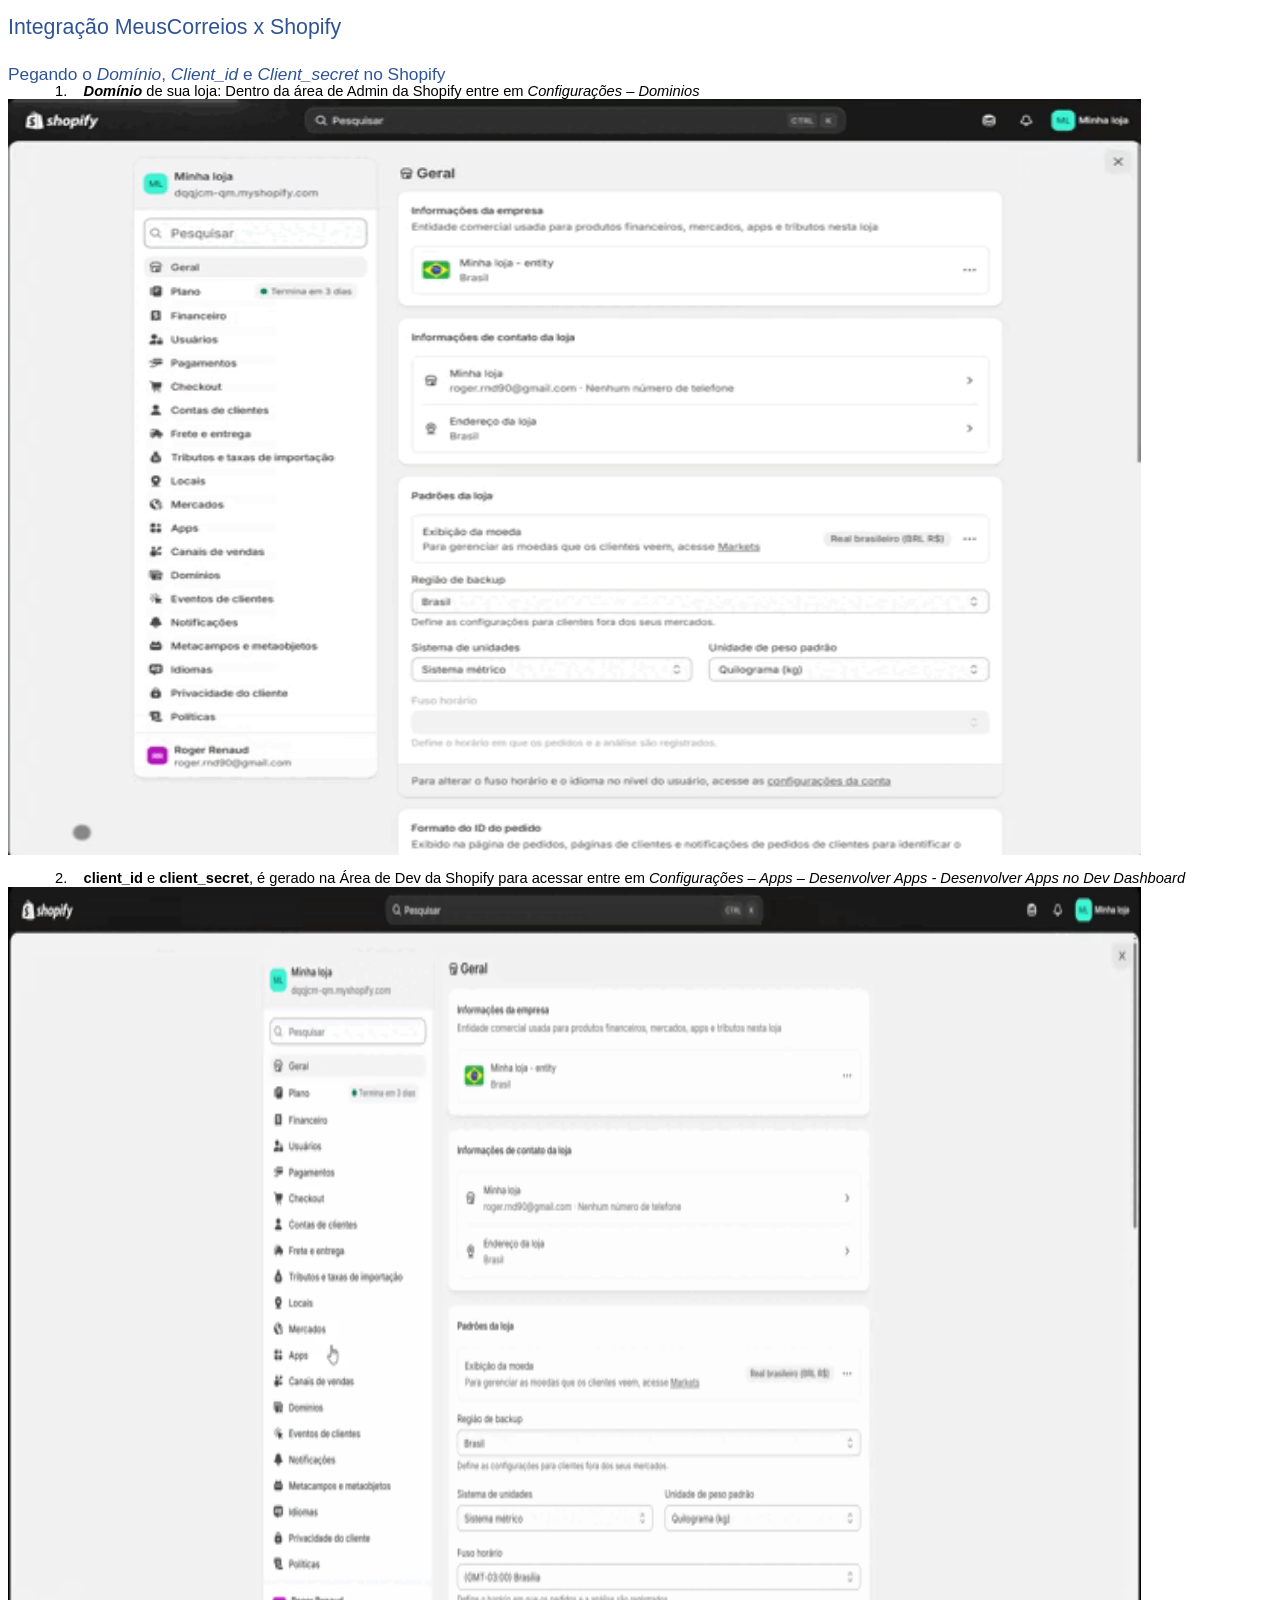
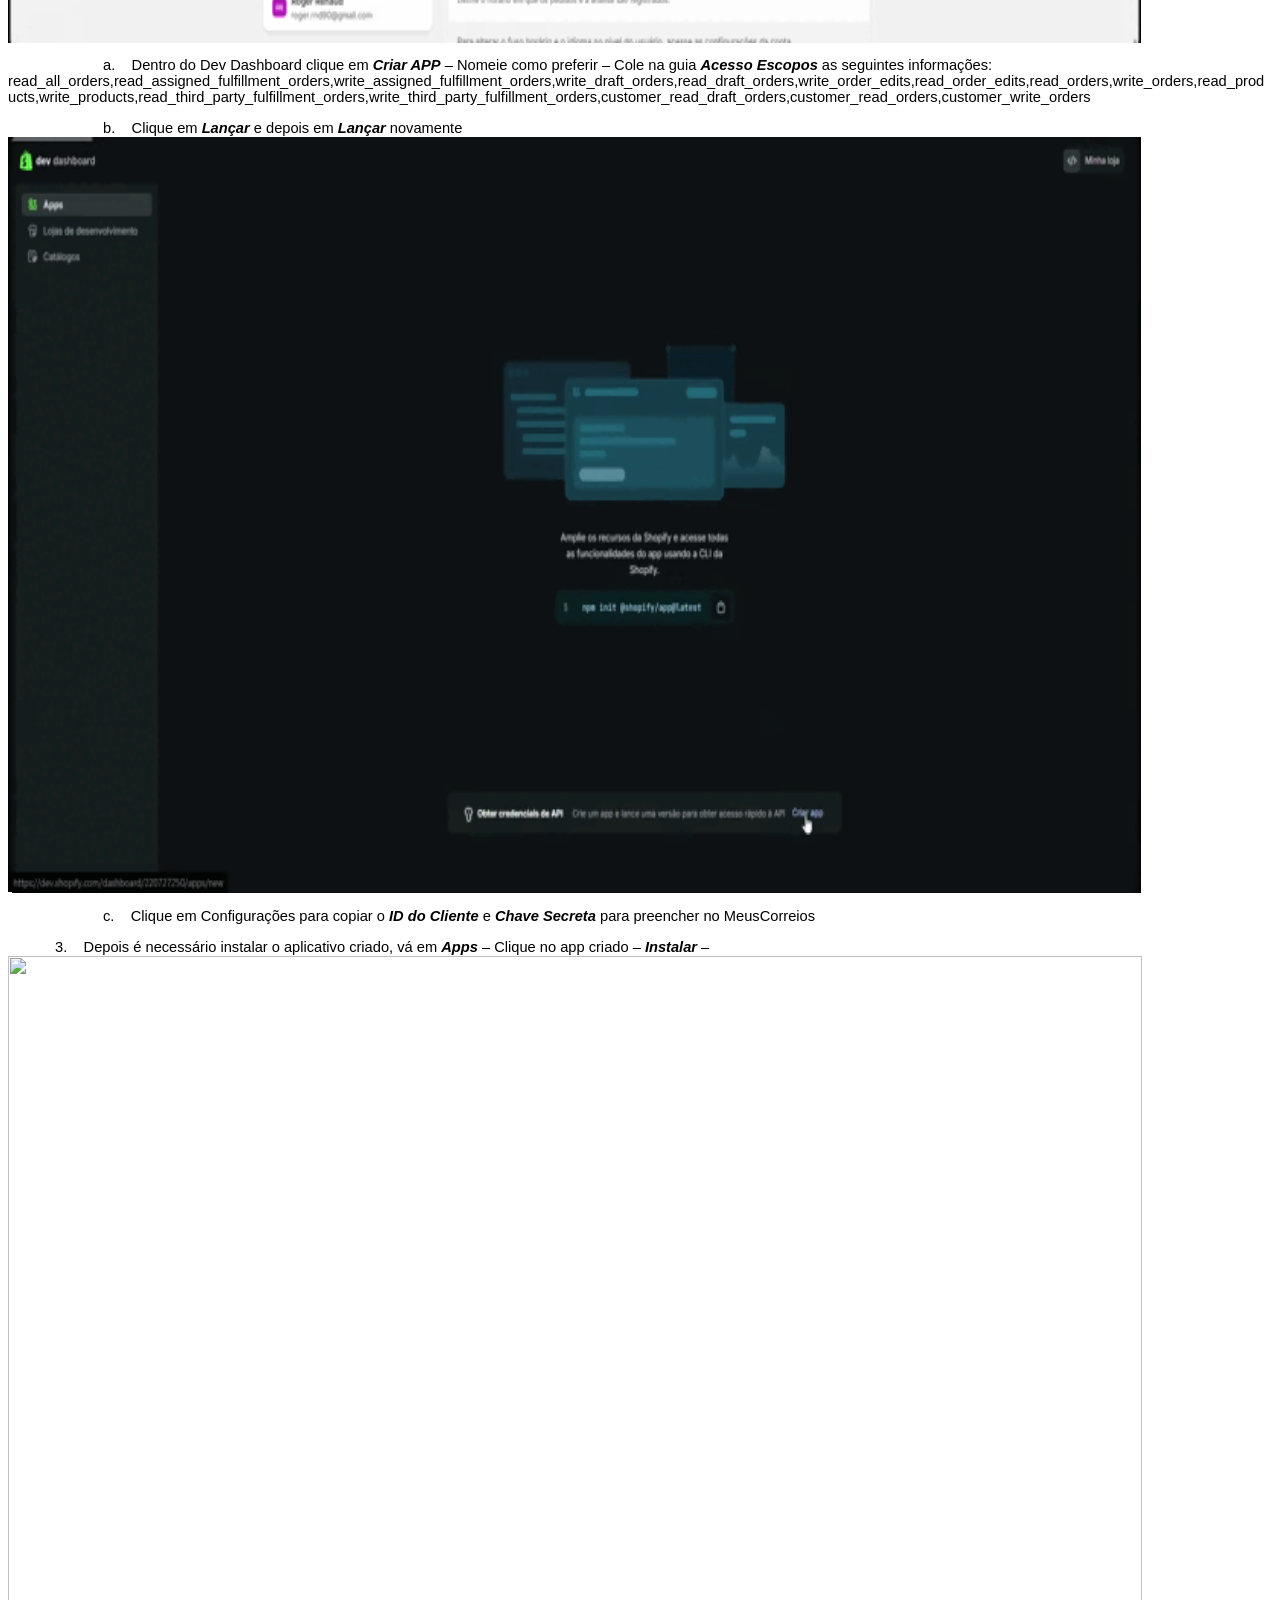
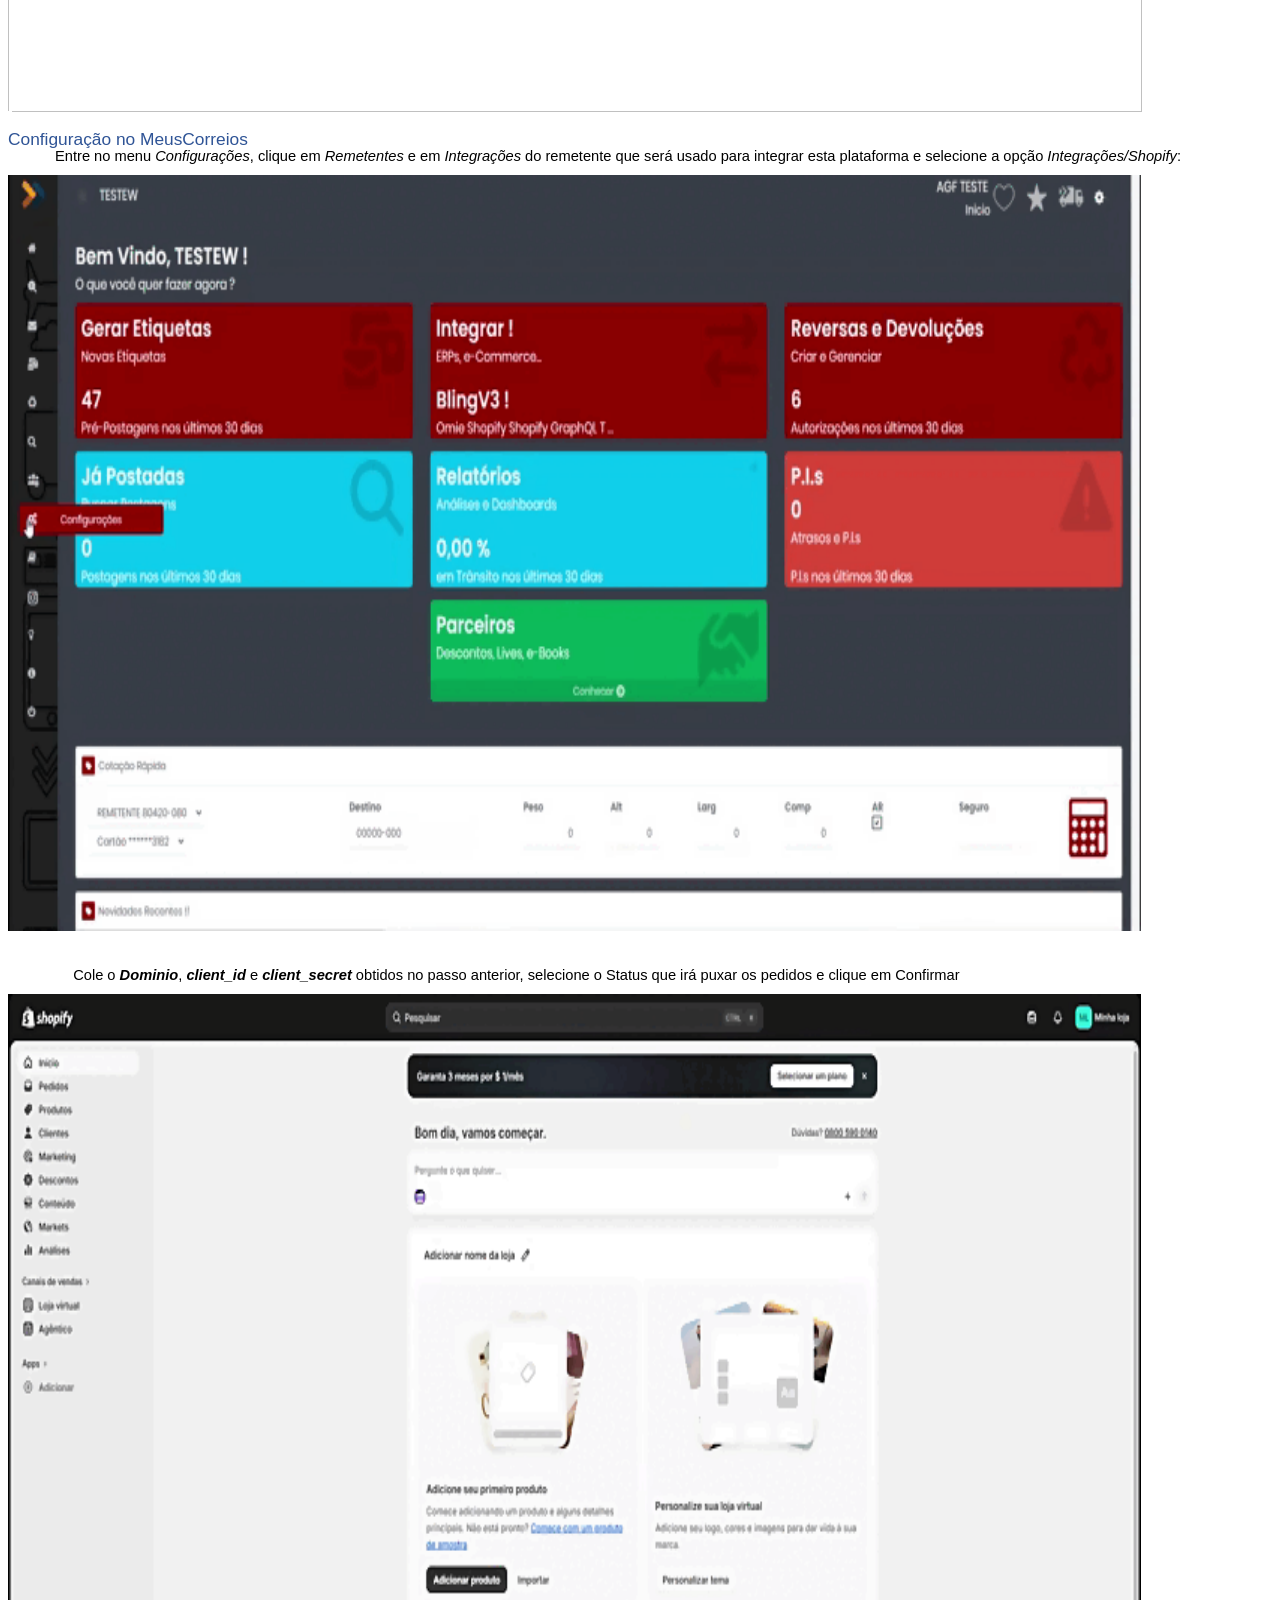
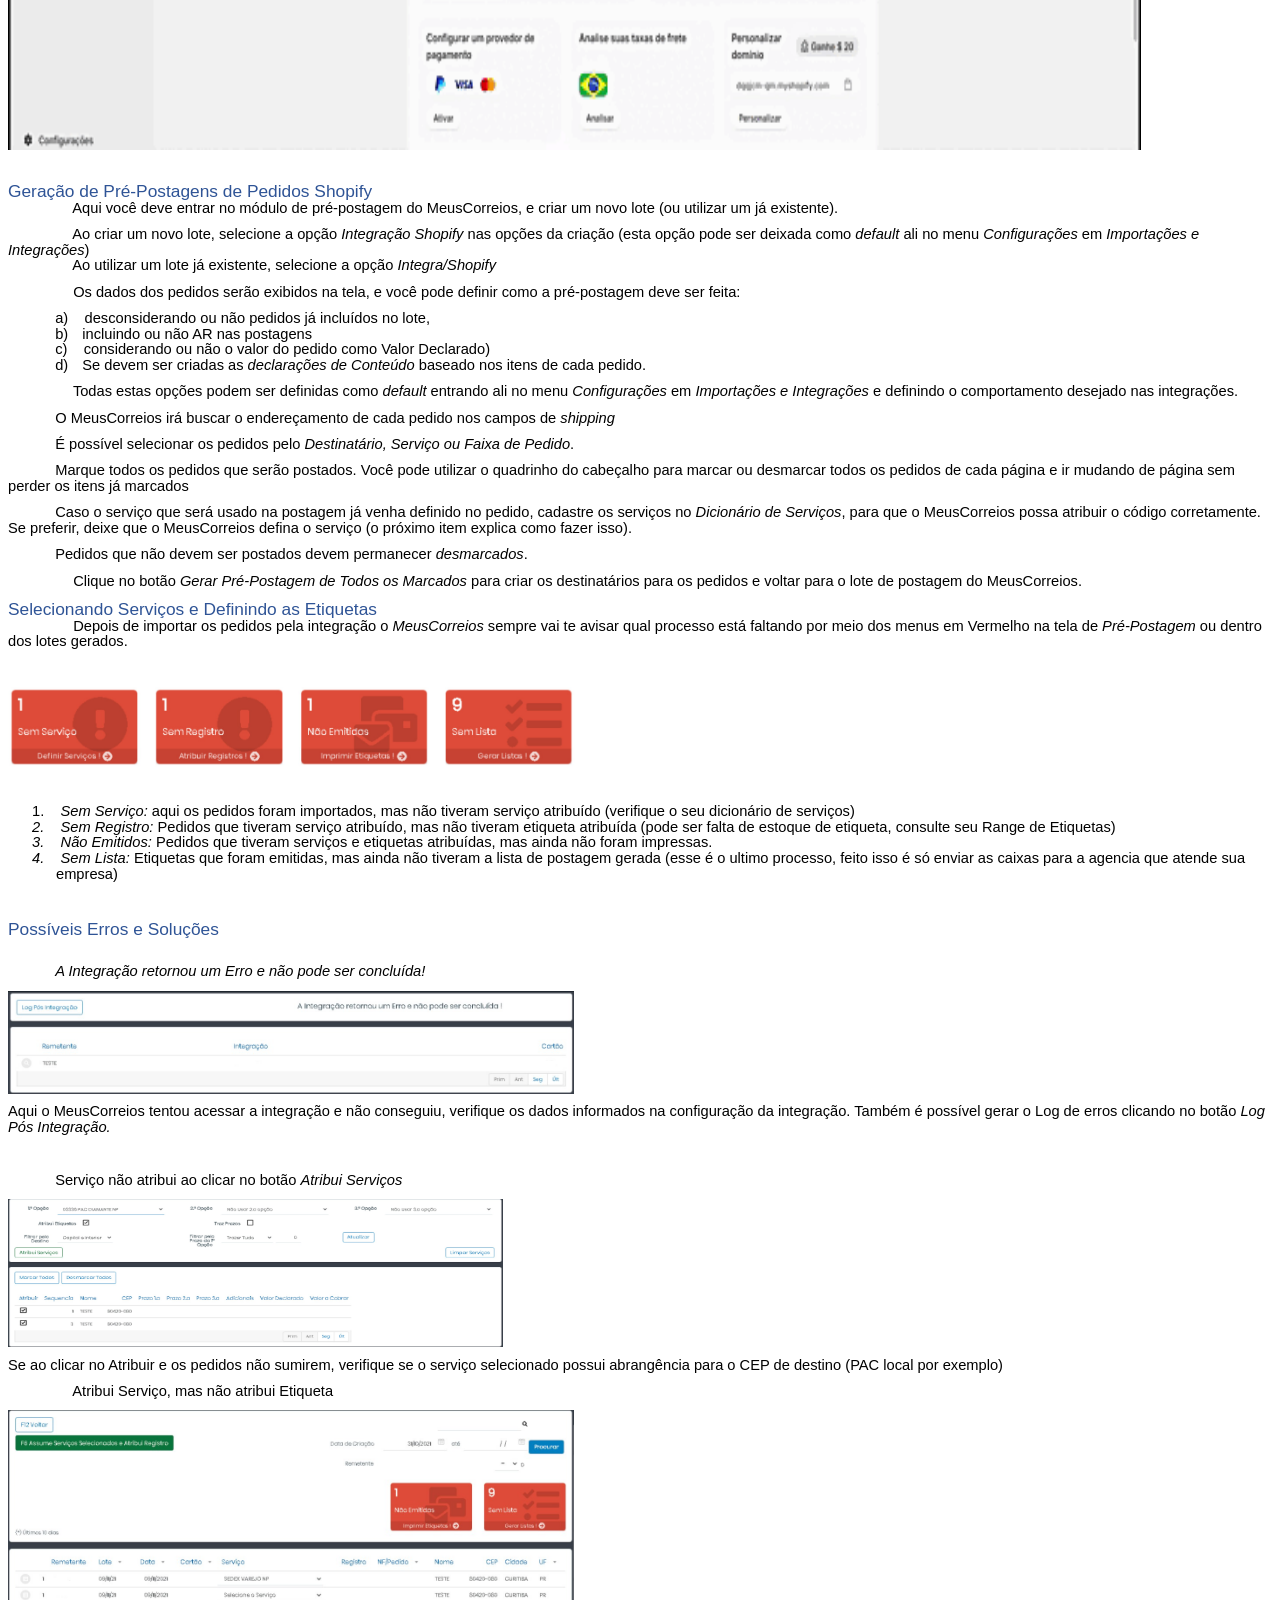
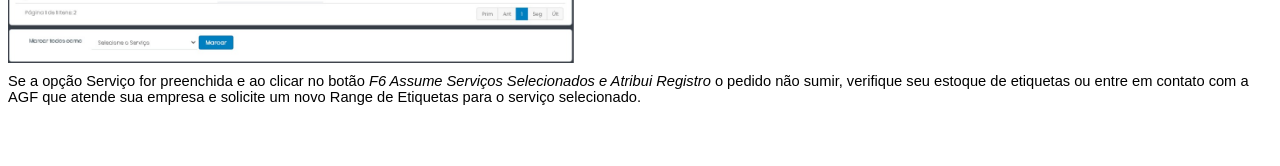
==== integrShopifyG/index.htm @ bf20a35f "Adicionado o Instalar APP" ====
<html>

<head>
<meta http-equiv=Content-Type content="text/html; charset=windows-1252">
<meta name=Generator content="Microsoft Word 15 (filtered)">
<meta charset="UTF-8">
<style>
<!--
 /* Font Definitions */
 @font-face
	{font-family:"Cambria Math";
	panose-1:2 4 5 3 5 4 6 3 2 4;}
@font-face
	{font-family:Calibri;
	panose-1:2 15 5 2 2 2 4 3 2 4;}
@font-face
	{font-family:"Calibri Light";
	panose-1:2 15 3 2 2 2 4 3 2 4;}
 /* Style Definitions */
 p.MsoNormal, li.MsoNormal, div.MsoNormal
	{margin-top:0cm;
	margin-right:0cm;
	margin-bottom:8.0pt;
	margin-left:0cm;
	line-height:107%;
	font-size:11.0pt;
	font-family:"Calibri",sans-serif;}
h1
	{mso-style-link:"T�tulo 1 Char";
	margin-top:12.0pt;
	margin-right:0cm;
	margin-bottom:0cm;
	margin-left:0cm;
	line-height:107%;
	page-break-after:avoid;
	font-size:16.0pt;
	font-family:"Calibri Light",sans-serif;
	color:#2F5496;
	font-weight:normal;}
h2
	{mso-style-link:"T�tulo 2 Char";
	margin-top:2.0pt;
	margin-right:0cm;
	margin-bottom:0cm;
	margin-left:0cm;
	line-height:107%;
	page-break-after:avoid;
	font-size:13.0pt;
	font-family:"Calibri Light",sans-serif;
	color:#2F5496;
	font-weight:normal;}
p.MsoListParagraph, li.MsoListParagraph, div.MsoListParagraph
	{margin-top:0cm;
	margin-right:0cm;
	margin-bottom:8.0pt;
	margin-left:36.0pt;
	line-height:107%;
	font-size:11.0pt;
	font-family:"Calibri",sans-serif;}
p.MsoListParagraphCxSpFirst, li.MsoListParagraphCxSpFirst, div.MsoListParagraphCxSpFirst
	{margin-top:0cm;
	margin-right:0cm;
	margin-bottom:0cm;
	margin-left:36.0pt;
	line-height:107%;
	font-size:11.0pt;
	font-family:"Calibri",sans-serif;}
p.MsoListParagraphCxSpMiddle, li.MsoListParagraphCxSpMiddle, div.MsoListParagraphCxSpMiddle
	{margin-top:0cm;
	margin-right:0cm;
	margin-bottom:0cm;
	margin-left:36.0pt;
	line-height:107%;
	font-size:11.0pt;
	font-family:"Calibri",sans-serif;}
p.MsoListParagraphCxSpLast, li.MsoListParagraphCxSpLast, div.MsoListParagraphCxSpLast
	{margin-top:0cm;
	margin-right:0cm;
	margin-bottom:8.0pt;
	margin-left:36.0pt;
	line-height:107%;
	font-size:11.0pt;
	font-family:"Calibri",sans-serif;}
span.Ttulo1Char
	{mso-style-name:"T�tulo 1 Char";
	mso-style-link:"T�tulo 1";
	font-family:"Calibri Light",sans-serif;
	color:#2F5496;}
span.Ttulo2Char
	{mso-style-name:"T�tulo 2 Char";
	mso-style-link:"T�tulo 2";
	font-family:"Calibri Light",sans-serif;
	color:#2F5496;}
.MsoChpDefault
	{font-family:"Calibri",sans-serif;}
.MsoPapDefault
	{margin-bottom:8.0pt;
	line-height:107%;}
@page WordSection1
	{size:595.3pt 841.9pt;
	margin:36.0pt 36.0pt 36.0pt 36.0pt;}
div.WordSection1
	{page:WordSection1;}
 /* List Definitions */
 ol
	{margin-bottom:0cm;}
ul
	{margin-bottom:0cm;}
-->
</style>

</head>

<body lang=PT-BR style='word-wrap:break-word'>

<div class=WordSection1>

<h1><a name="_Hlk124407772">Integra��o MeusCorreios x Shopify</a></h1>

<p class=MsoNormal>&nbsp;</p>

<h2>Pegando o <i>Dom�nio</i>, <i>Client_id</i> e <i>Client_secret</i> no
Shopify</h2>

<p class=MsoNormal style='margin-top:0cm;margin-right:0cm;margin-bottom:0cm;
margin-left:53.25pt;text-indent:-18.0pt;border:none'>1.<span style='font:7.0pt "Times New Roman"'>&nbsp;&nbsp;&nbsp;&nbsp;&nbsp;&nbsp;
</span><b><i><span style='color:black'>Dom�nio</span></i></b><span
style='color:black'> de sua loja: Dentro da �rea de Admin da Shopify entre em <i>Configura��es</i>
� <i>Dominios </i></span></p>

<p class=MsoNormal style='margin-bottom:0cm;border:none'><img width=1133
height=756
src="gifs/dominio.gif"></p>

<p class=MsoNormal style='margin-bottom:0cm;border:none'><span
style='color:black'>�</span></p>

<p class=MsoListParagraph style='margin-top:0cm;margin-right:0cm;margin-bottom:
0cm;margin-left:53.25pt;text-indent:-18.0pt;border:none'>2.<span
style='font:7.0pt "Times New Roman"'>&nbsp;&nbsp;&nbsp;&nbsp;&nbsp;&nbsp; </span><b><span
style='color:black'>client_id</span></b><span style='color:black'> e <b>client_secret</b>,
� gerado na �rea de Dev da Shopify para acessar entre em <i>Configura��es �
Apps � Desenvolver Apps - Desenvolver Apps no Dev Dashboard</i></span></p>

<p class=MsoNormal style='margin-bottom:0cm;border:none'><img width=1133
height=756 id="Imagem 3"
src="gifs/devdashboard.gif"></p>

<p class=MsoNormal style='margin-bottom:0cm;border:none'>&nbsp;</p>

<p class=MsoListParagraph style='margin-top:0cm;margin-right:0cm;margin-bottom:
0cm;margin-left:89.25pt;text-indent:-18.0pt;border:none'>a.<span
style='font:7.0pt "Times New Roman"'>&nbsp;&nbsp;&nbsp;&nbsp;&nbsp;&nbsp; </span>Dentro
do Dev Dashboard clique em <b><i>Criar APP</i></b> � Nomeie como preferir � Cole
na guia <b><i>Acesso Escopos</i></b> as seguintes informa��es: </p>

<p class=MsoNormal style='margin-bottom:0cm;border:none'>read_all_orders,read_assigned_fulfillment_orders,write_assigned_fulfillment_orders,write_draft_orders,read_draft_orders,write_order_edits,read_order_edits,read_orders,write_orders,read_products,write_products,read_third_party_fulfillment_orders,write_third_party_fulfillment_orders,customer_read_draft_orders,customer_read_orders,customer_write_orders</p>

<p class=MsoNormal style='margin-top:0cm;margin-right:0cm;margin-bottom:0cm;
margin-left:53.25pt;text-indent:-24.9pt;border:none'><span style='color:black;
background:white'>�</span></p>

<p class=MsoListParagraph style='margin-top:0cm;margin-right:0cm;margin-bottom:
0cm;margin-left:89.25pt;text-indent:-18.0pt;border:none'><span
style='color:black;background:white'>b.<span style='font:7.0pt "Times New Roman"'>&nbsp;&nbsp;&nbsp;&nbsp;&nbsp;&nbsp;
</span></span><span style='color:black;background:white'>Clique em <b><i>Lan�ar</i></b>
e depois em <b><i>Lan�ar</i></b> novamente </span></p>

<p class=MsoNormal style='margin-bottom:0cm;border:none'><img width=1133
height=756
src="gifs/chave.gif"></p>

<p class=MsoNormal style='margin-bottom:0cm;border:none'><span
style='color:black;background:white'>&nbsp;</span></p>

<p class=MsoListParagraph style='margin-top:0cm;margin-right:0cm;margin-bottom:
0cm;margin-left:89.25pt;text-indent:-18.0pt;border:none'><span
style='color:black;background:white'>c.<span style='font:7.0pt "Times New Roman"'>&nbsp;&nbsp;&nbsp;&nbsp;&nbsp;&nbsp;
</span></span><span style='color:black;background:white'>Clique em
Configura��es para copiar o <b><i>ID do Cliente</i></b> e <b><i>Chave Secreta</i></b>
para preencher no MeusCorreios </span></p>

<p class=MsoNormal style='margin-bottom:0cm;border:none'><span
style='color:black;background:white'>&nbsp;</span></p>

<p class=MsoListParagraph style='margin-top:0cm;margin-right:0cm;margin-bottom:
0cm;margin-left:53.25pt;text-indent:-18.0pt;border:none'><span
style='color:black;background:white'>3.<span style='font:7.0pt "Times New Roman"'>&nbsp;&nbsp;&nbsp;&nbsp;&nbsp;&nbsp;
</span></span><span style='color:black;background:white'>Depois � necess�rio
instalar o aplicativo criado, v� em <b><i>Apps</i></b> � Clique no app criado �
<b><i>Instalar</i></b> � </span></p>

<p class=MsoNormal style='margin-bottom:0cm;border:none'><img width=1134
height=756
src="gifs/instalarapp.gif"></p>

<p class=MsoNormal style='margin-bottom:0cm;border:none'><span
style='color:black;background:white'>&nbsp;</span></p>

<h2><span style='background:white'>Configura��o no MeusCorreios</span></h2>

<p class=MsoNormal style='text-indent:35.25pt'>Entre no menu <i>Configura��es</i>,
clique em <i>Remetentes </i>e em <i>Integra��es</i> do remetente que ser� usado
para integrar esta plataforma e selecione a op��o<i> Integra��es/Shopify</i>:</p>

<p class=MsoNormal><img width=1133 height=756
src="gifs/configmc.gif"></p>

<p class=MsoNormal>&nbsp;</p>

<p class=MsoNormal>��������������� Cole o <b><i>Dominio</i></b>, <b><i>client_id</i></b>
e <b><i>client_secret</i></b> obtidos no passo anterior, selecione o Status que
ir� puxar os pedidos e clique em Confirmar </p>

<p class=MsoNormal><img width=1133 height=756 id="Imagem 5"
src="gifs/configmc2.gif"></p>

<h2>&nbsp;</h2>

<h2>Gera��o de Pr�-Postagens de Pedidos Shopify</h2>

<p class=MsoNormal>��������������� Aqui voc� deve entrar no m�dulo de
pr�-postagem do MeusCorreios, e criar um novo lote (ou utilizar um j�
existente).</p>

<p class=MsoNormal>��������������� Ao criar um novo lote, selecione a op��o <i>Integra��o
Shopify</i> nas op��es da cria��o (esta op��o pode ser deixada como <i>default</i>
ali no menu <i>Configura��es </i>em<i> Importa��es e Integra��es</i>)<br>
��������������� Ao utilizar um lote j� existente, selecione a op��o <i>Integra/Shopify</i></p>

<p class=MsoNormal>��������������� Os dados dos pedidos ser�o exibidos na tela,
e voc� pode definir como a pr�-postagem deve ser feita: </p>

<p class=MsoNormal style='margin-top:0cm;margin-right:0cm;margin-bottom:0cm;
margin-left:53.4pt;text-indent:-18.0pt;border:none'>a)<span style='font:7.0pt "Times New Roman"'>&nbsp;&nbsp;&nbsp;&nbsp;&nbsp;&nbsp;
</span><span style='color:black'>desconsiderando ou n�o pedidos j� inclu�dos no
lote, </span></p>

<p class=MsoNormal style='margin-top:0cm;margin-right:0cm;margin-bottom:0cm;
margin-left:53.4pt;text-indent:-18.0pt;border:none'>b)<span style='font:7.0pt "Times New Roman"'>&nbsp;&nbsp;&nbsp;&nbsp;&nbsp;
</span><span style='color:black'>incluindo ou n�o AR nas postagens </span></p>

<p class=MsoNormal style='margin-top:0cm;margin-right:0cm;margin-bottom:0cm;
margin-left:53.4pt;text-indent:-18.0pt;border:none'>c)<span style='font:7.0pt "Times New Roman"'>&nbsp;&nbsp;&nbsp;&nbsp;&nbsp;&nbsp;
</span><span style='color:black'>considerando ou n�o o valor do pedido como
Valor Declarado)</span></p>

<p class=MsoNormal style='margin-left:53.4pt;text-indent:-18.0pt;border:none'>d)<span
style='font:7.0pt "Times New Roman"'>&nbsp;&nbsp;&nbsp;&nbsp;&nbsp; </span><span
style='color:black'>Se devem ser criadas as <i>declara��es de Conte�do</i>
baseado nos itens de cada pedido.</span></p>

<p class=MsoNormal>��������������� Todas estas op��es podem ser definidas como <i>default</i>
entrando ali no menu <i>Configura��es </i>em<i> Importa��es e Integra��es</i> e
definindo o comportamento desejado nas integra��es.</p>

<p class=MsoNormal style='margin-left:78.0pt;text-indent:-42.6pt'>O
MeusCorreios ir� buscar o endere�amento de cada pedido nos campos de <i>shipping</i></p>

<p class=MsoNormal style='text-indent:35.4pt'>� poss�vel selecionar os pedidos
pelo <i>Destinat�rio, Servi�o ou Faixa de Pedido</i>.</p>

<p class=MsoNormal style='text-indent:35.4pt'>Marque todos os pedidos que ser�o
postados. Voc� pode utilizar o quadrinho do cabe�alho para marcar ou desmarcar
todos os pedidos de cada p�gina e ir mudando de p�gina sem perder os itens j�
marcados</p>

<p class=MsoNormal style='text-indent:35.4pt'>Caso o servi�o que ser� usado na
postagem j� venha definido no pedido, cadastre os servi�os no <i>Dicion�rio de
Servi�os</i>, para que o MeusCorreios possa atribuir o c�digo corretamente. Se
preferir, deixe que o MeusCorreios defina o servi�o (o pr�ximo item explica
como fazer isso).</p>

<p class=MsoNormal style='margin-left:35.4pt'>Pedidos que n�o devem ser
postados devem permanecer <i>desmarcados</i>.</p>

<p class=MsoNormal>��������������� Clique no bot�o <i>Gerar Pr�-Postagem de
Todos os Marcados</i> para criar os destinat�rios para os pedidos e voltar para
o lote de postagem do MeusCorreios.</p>

<h2>Selecionando Servi�os e Definindo as Etiquetas</h2>

<p class=MsoNormal>��������������� Depois de importar os pedidos pela
integra��o o <i>MeusCorreios</i> sempre vai te avisar qual processo est�
faltando por meio dos menus em Vermelho na tela de <i>Pr�-Postagem</i> ou
dentro dos lotes gerados.</p>

<p class=MsoNormal>&nbsp;</p>

<p class=MsoNormal><img width=567 height=80 id="Imagem 1"
src="gifs/image009.jpg"></p>

<p class=MsoNormal>&nbsp;</p>

<p class=MsoListParagraphCxSpFirst style='text-indent:-18.0pt'>1.<span
style='font:7.0pt "Times New Roman"'>&nbsp;&nbsp;&nbsp;&nbsp;&nbsp;&nbsp; </span><i>Sem
Servi�o: </i>aqui os pedidos foram importados, mas n�o tiveram servi�o
atribu�do (verifique o seu dicion�rio de servi�os)</p>

<p class=MsoListParagraphCxSpMiddle style='text-indent:-18.0pt'><i>2.<span
style='font:7.0pt "Times New Roman"'>&nbsp;&nbsp;&nbsp;&nbsp;&nbsp;&nbsp; </span></i><i>Sem
Registro: </i>Pedidos que tiveram servi�o atribu�do, mas n�o tiveram etiqueta
atribu�da (pode ser falta de estoque de etiqueta, consulte seu Range de
Etiquetas)</p>

<p class=MsoListParagraphCxSpMiddle style='text-indent:-18.0pt'><i>3.<span
style='font:7.0pt "Times New Roman"'>&nbsp;&nbsp;&nbsp;&nbsp;&nbsp;&nbsp; </span></i><i>N�o
Emitidos: </i>Pedidos que tiveram servi�os e etiquetas atribu�das, mas ainda
n�o foram impressas. </p>

<p class=MsoListParagraphCxSpLast style='text-indent:-18.0pt'><i>4.<span
style='font:7.0pt "Times New Roman"'>&nbsp;&nbsp;&nbsp;&nbsp;&nbsp;&nbsp; </span></i><i>Sem
Lista: </i>Etiquetas que foram emitidas, mas ainda n�o tiveram a lista de
postagem gerada (esse � o ultimo processo, feito isso � s� enviar as caixas
para a agencia que atende sua empresa)</p>

<p class=MsoNormal>&nbsp;</p>

<h2>Poss�veis Erros e Solu��es </h2>

<p class=MsoNormal>&nbsp;</p>

<p class=MsoNormal style='text-indent:35.4pt'><i>A Integra��o retornou um Erro
e n�o pode ser conclu�da! </i></p>

<p class=MsoNormal><img width=566 height=103 id="Imagem 2"
src="gifs/image010.jpg"></p>

<p class=MsoNormal>Aqui o MeusCorreios tentou acessar a integra��o e n�o
conseguiu, verifique os dados informados na configura��o da integra��o. Tamb�m
� poss�vel gerar o Log de erros clicando no bot�o <i>Log P�s Integra��o. </i></p>

<p class=MsoNormal><i>&nbsp;</i></p>

<p class=MsoNormal style='text-indent:35.4pt'>Servi�o n�o atribui ao clicar no
bot�o <i>Atribui Servi�os</i></p>

<p class=MsoNormal><i><img width=495 height=148 id="Imagem 4"
src="gifs/image011.jpg"></i></p>

<p class=MsoNormal>Se ao clicar no Atribuir e os pedidos n�o sumirem, verifique
se o servi�o selecionado possui abrang�ncia para o CEP de destino (PAC local
por exemplo) </p>

<p class=MsoNormal>��������������� Atribui Servi�o, mas n�o atribui Etiqueta</p>

<p class=MsoNormal><img width=566 height=253 id="Imagem 9"
src="gifs/image012.jpg"></p>

<p class=MsoNormal>Se a op��o Servi�o for preenchida e ao clicar no bot�o <i>F6
Assume Servi�os Selecionados e Atribui Registro </i>o pedido n�o sumir,
verifique seu estoque de etiquetas ou entre em contato com a AGF que atende sua
empresa e solicite um novo Range de Etiquetas para o servi�o selecionado.</p>

<p class=MsoNormal>&nbsp;</p>

<p class=MsoNormal style='margin-bottom:0cm;border:none'>&nbsp;</p>

</div>

</body>

</html>
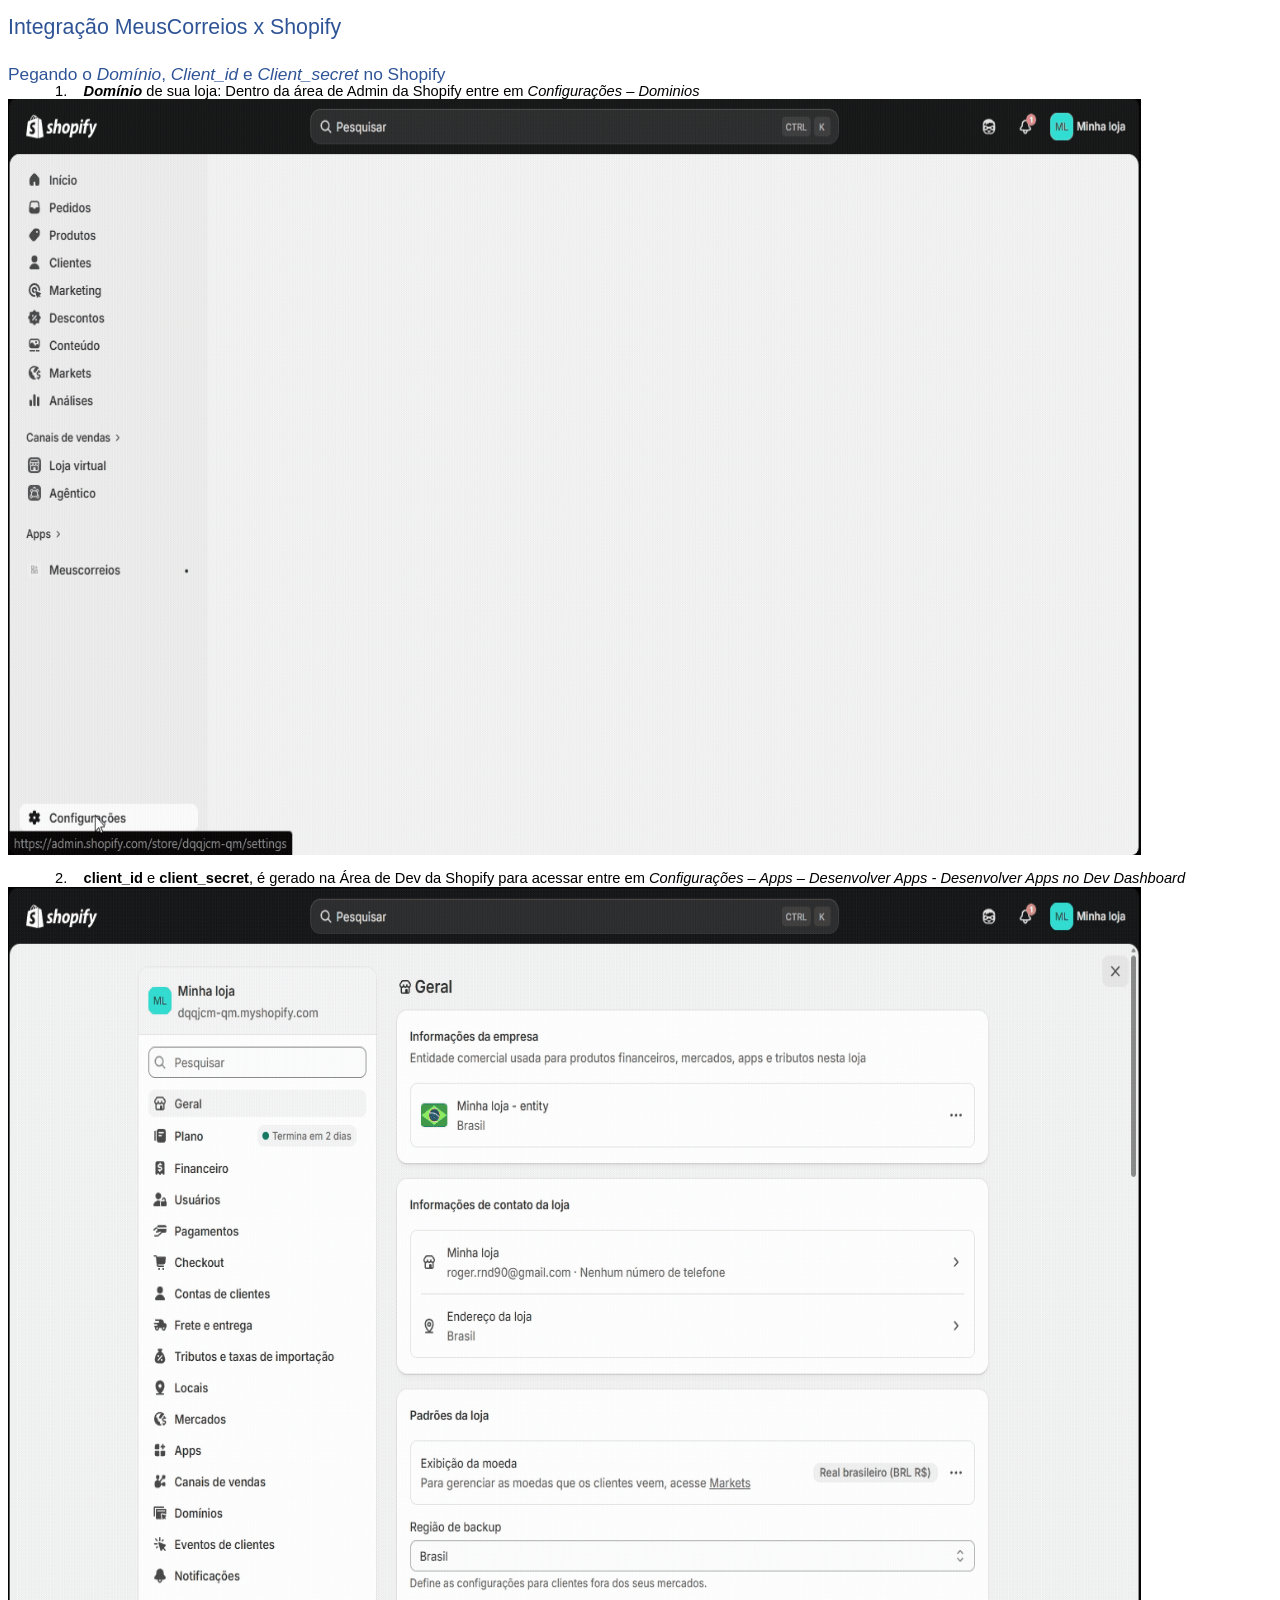
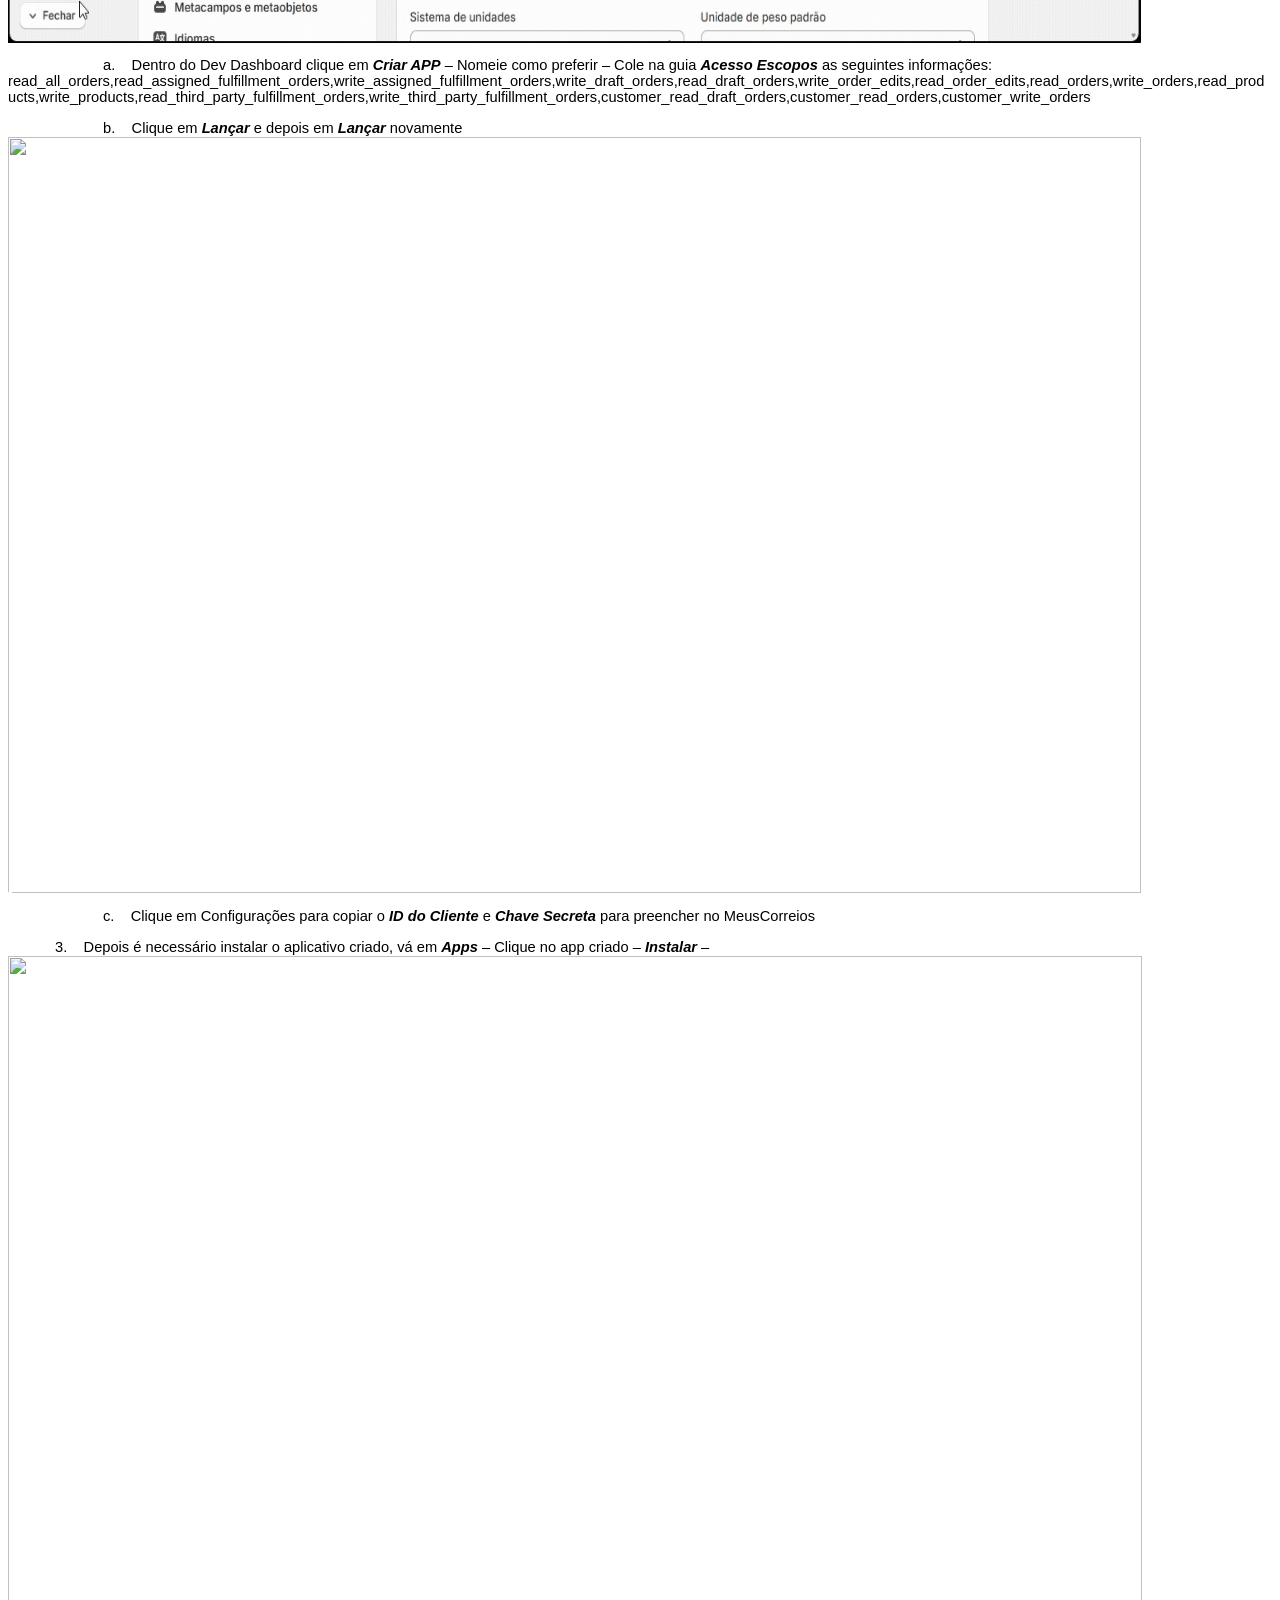
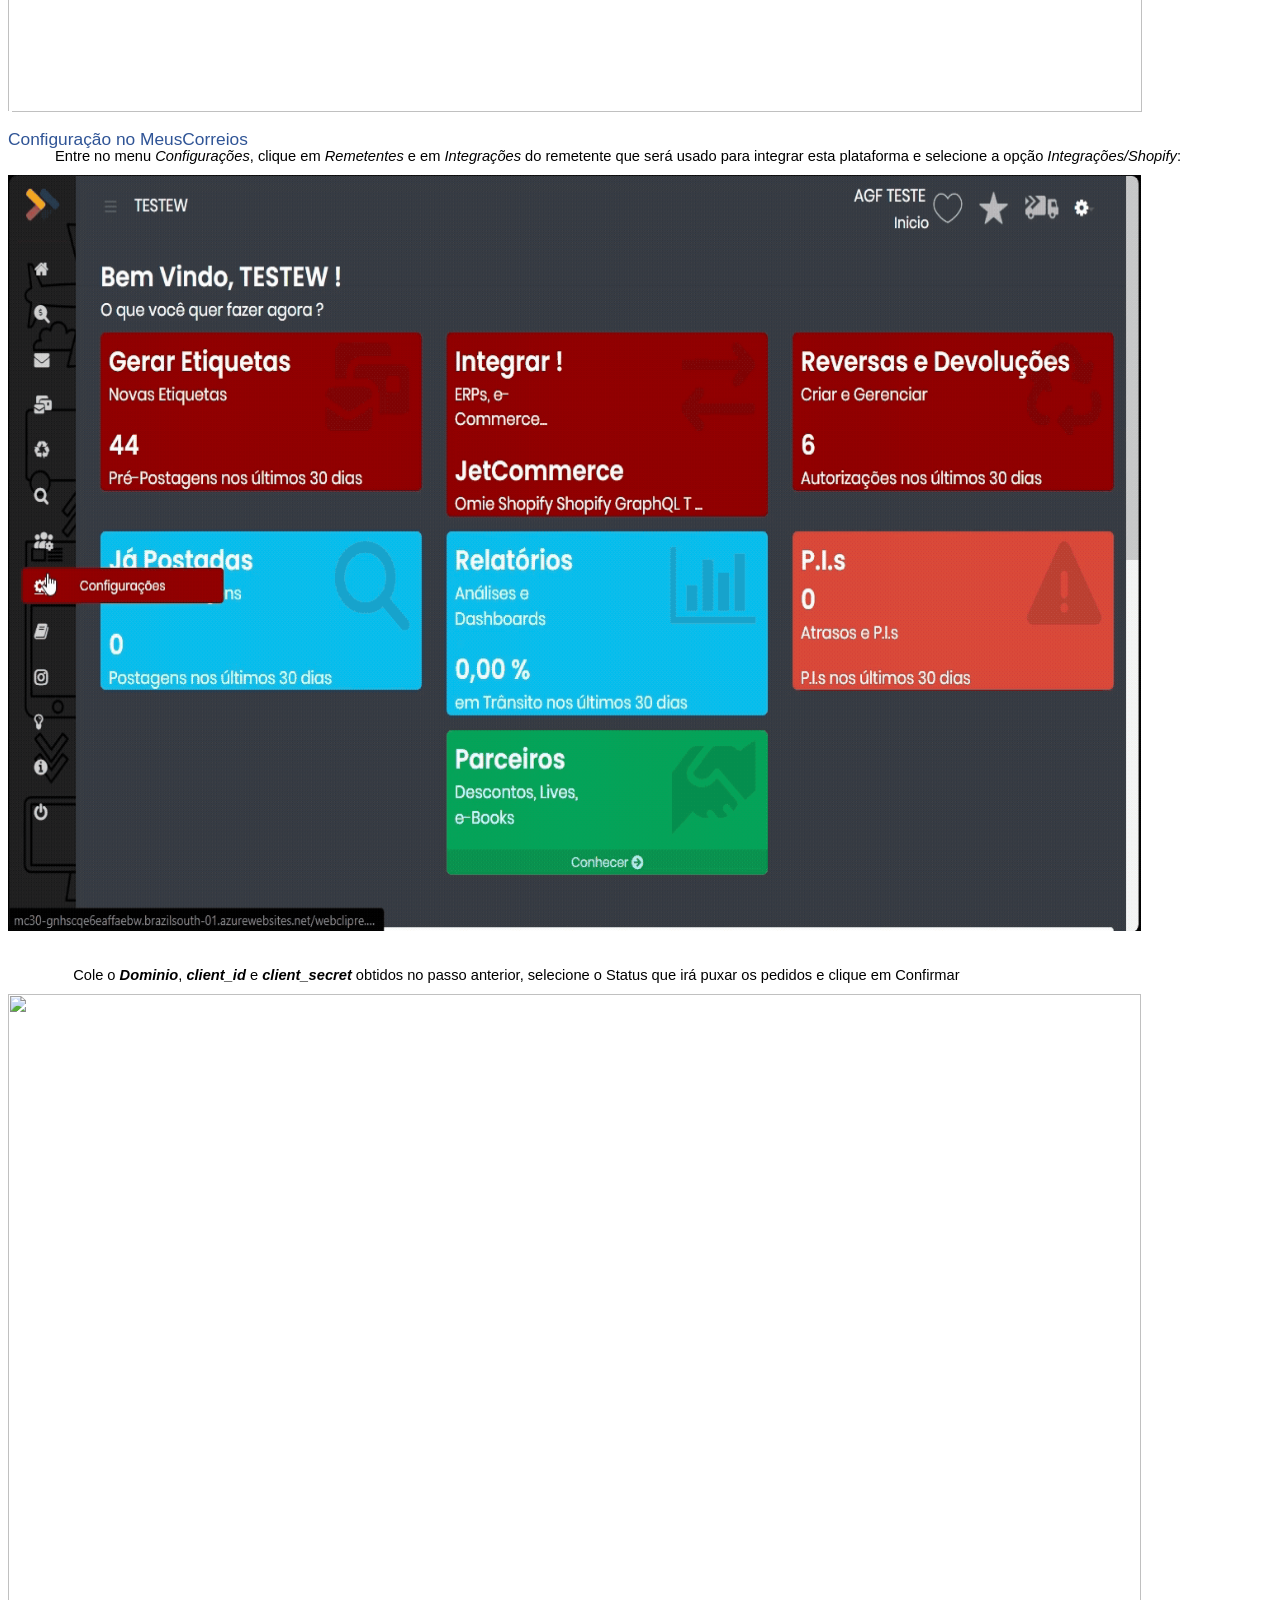
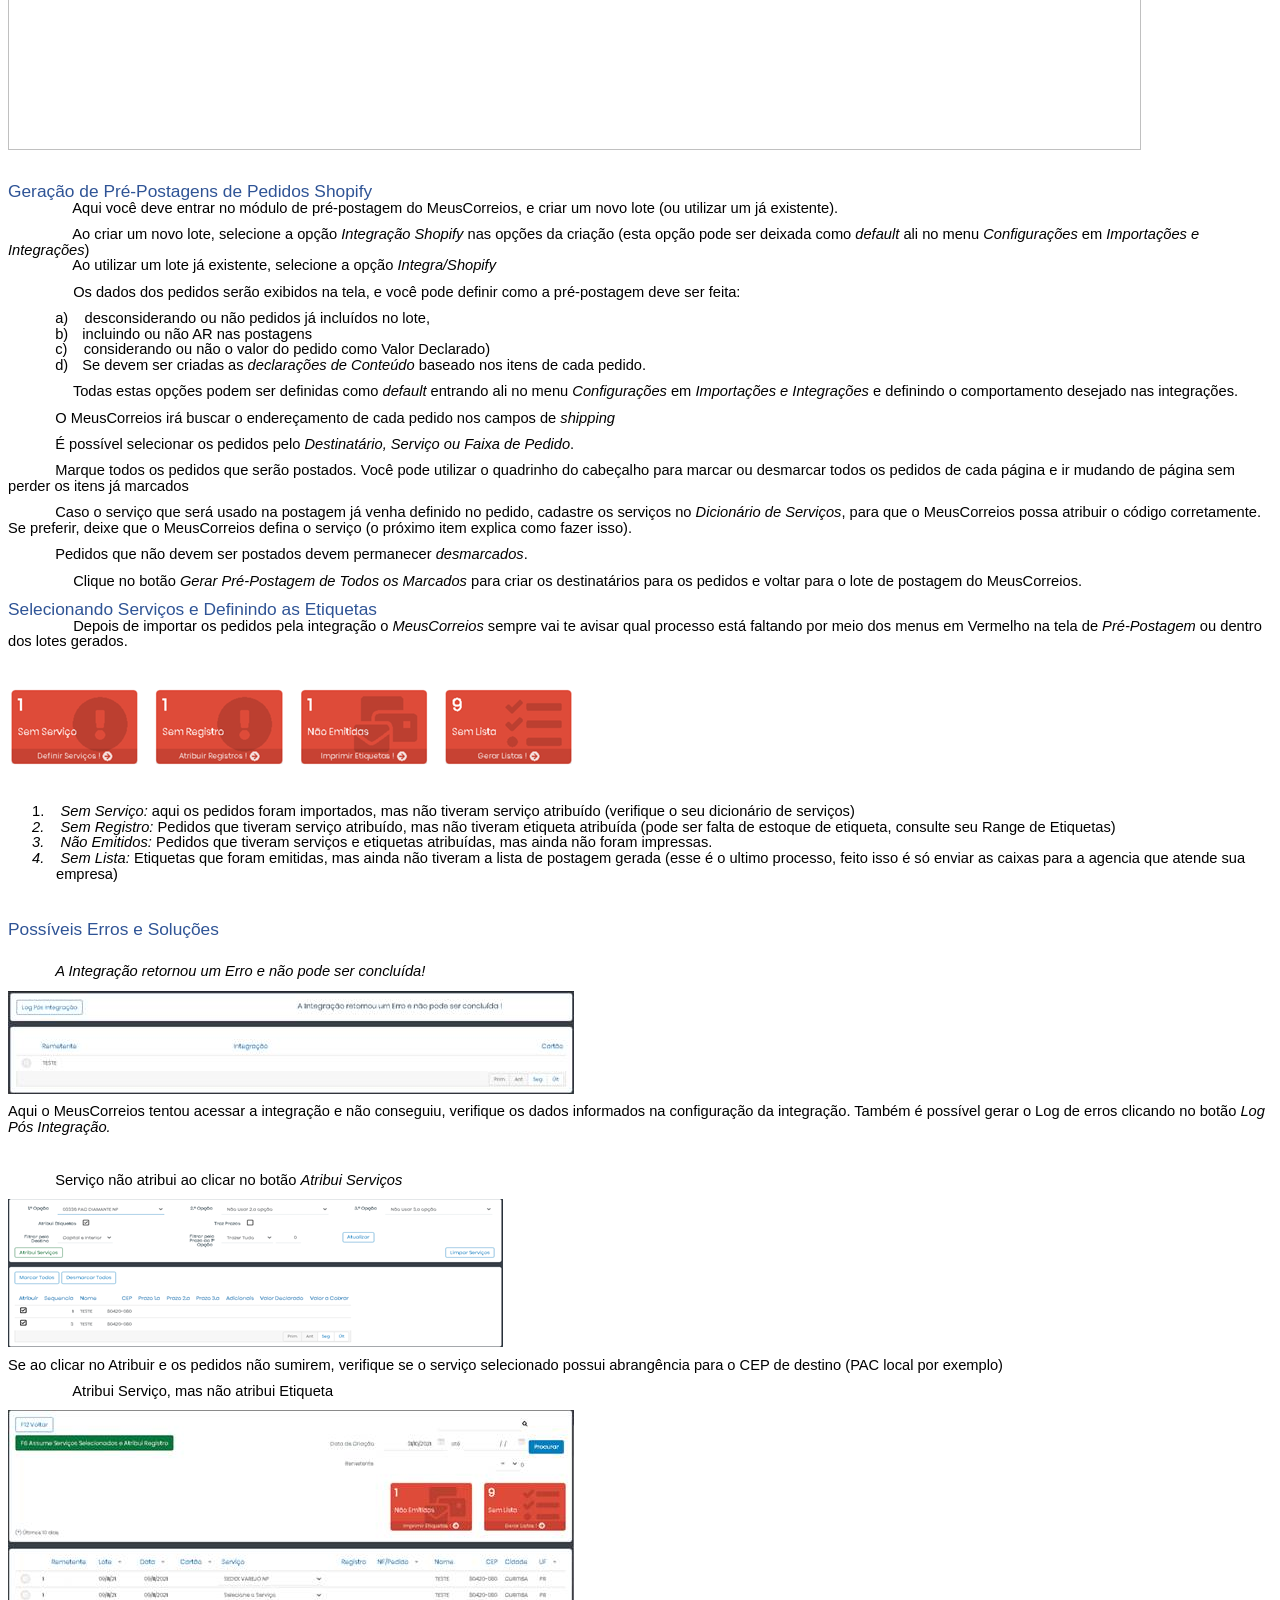
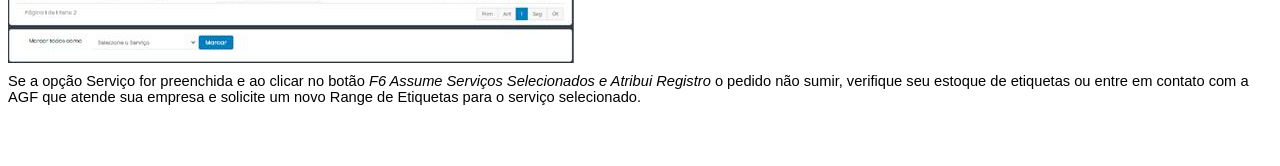
==== commit b15bbeae: "Add files via upload" ====
--- a/integrShopifyG/index.htm
+++ b/integrShopifyG/index.htm
@@ -1,264 +1,1443 @@
-<html>
+<html xmlns:v="urn:schemas-microsoft-com:vml"
+xmlns:o="urn:schemas-microsoft-com:office:office"
+xmlns:w="urn:schemas-microsoft-com:office:word"
+xmlns:m="http://schemas.microsoft.com/office/2004/12/omml"
+xmlns="http://www.w3.org/TR/REC-html40">
 
 <head>
 <meta http-equiv=Content-Type content="text/html; charset=windows-1252">
-<meta name=Generator content="Microsoft Word 15 (filtered)">
-<meta charset="UTF-8">
+<meta name=ProgId content=Word.Document>
+<meta name=Generator content="Microsoft Word 15">
+<meta name=Originator content="Microsoft Word 15">
+<link rel=File-List href="index_arquivos/filelist.xml">
+<link rel=Edit-Time-Data href="index_arquivos/editdata.mso">
+<!--[if !mso]>
+<style>
+v\:* {behavior:url(#default#VML);}
+o\:* {behavior:url(#default#VML);}
+w\:* {behavior:url(#default#VML);}
+.shape {behavior:url(#default#VML);}
+</style>
+<![endif]--><!--[if gte mso 9]><xml>
+ <o:DocumentProperties>
+  <o:Author>roger renaud</o:Author>
+  <o:LastAuthor>roger renaud</o:LastAuthor>
+  <o:Revision>2</o:Revision>
+  <o:TotalTime>40</o:TotalTime>
+  <o:LastPrinted>2026-06-01T14:14:00Z</o:LastPrinted>
+  <o:Created>2026-06-02T22:05:00Z</o:Created>
+  <o:LastSaved>2026-06-02T22:05:00Z</o:LastSaved>
+  <o:Pages>1</o:Pages>
+  <o:Words>755</o:Words>
+  <o:Characters>4081</o:Characters>
+  <o:Lines>34</o:Lines>
+  <o:Paragraphs>9</o:Paragraphs>
+  <o:CharactersWithSpaces>4827</o:CharactersWithSpaces>
+  <o:Version>16.00</o:Version>
+ </o:DocumentProperties>
+ <o:OfficeDocumentSettings>
+  <o:AllowPNG/>
+ </o:OfficeDocumentSettings>
+</xml><![endif]-->
+<link rel=themeData href="index_arquivos/themedata.thmx">
+<link rel=colorSchemeMapping href="index_arquivos/colorschememapping.xml">
+<!--[if gte mso 9]><xml>
+ <w:WordDocument>
+  <w:SpellingState>Clean</w:SpellingState>
+  <w:GrammarState>Clean</w:GrammarState>
+  <w:TrackMoves>false</w:TrackMoves>
+  <w:TrackFormatting/>
+  <w:HyphenationZone>21</w:HyphenationZone>
+  <w:PunctuationKerning/>
+  <w:ValidateAgainstSchemas/>
+  <w:SaveIfXMLInvalid>false</w:SaveIfXMLInvalid>
+  <w:IgnoreMixedContent>false</w:IgnoreMixedContent>
+  <w:AlwaysShowPlaceholderText>false</w:AlwaysShowPlaceholderText>
+  <w:DoNotPromoteQF/>
+  <w:LidThemeOther>PT-BR</w:LidThemeOther>
+  <w:LidThemeAsian>X-NONE</w:LidThemeAsian>
+  <w:LidThemeComplexScript>X-NONE</w:LidThemeComplexScript>
+  <w:Compatibility>
+   <w:BreakWrappedTables/>
+   <w:SnapToGridInCell/>
+   <w:WrapTextWithPunct/>
+   <w:UseAsianBreakRules/>
+   <w:DontGrowAutofit/>
+   <w:SplitPgBreakAndParaMark/>
+   <w:EnableOpenTypeKerning/>
+   <w:DontFlipMirrorIndents/>
+   <w:OverrideTableStyleHps/>
+  </w:Compatibility>
+  <m:mathPr>
+   <m:mathFont m:val="Cambria Math"/>
+   <m:brkBin m:val="before"/>
+   <m:brkBinSub m:val="&#45;-"/>
+   <m:smallFrac m:val="off"/>
+   <m:dispDef/>
+   <m:lMargin m:val="0"/>
+   <m:rMargin m:val="0"/>
+   <m:defJc m:val="centerGroup"/>
+   <m:wrapIndent m:val="1440"/>
+   <m:intLim m:val="subSup"/>
+   <m:naryLim m:val="undOvr"/>
+  </m:mathPr></w:WordDocument>
+</xml><![endif]--><!--[if gte mso 9]><xml>
+ <w:LatentStyles DefLockedState="false" DefUnhideWhenUsed="false"
+  DefSemiHidden="false" DefQFormat="false" DefPriority="99"
+  LatentStyleCount="376">
+  <w:LsdException Locked="false" Priority="0" QFormat="true" Name="Normal"/>
+  <w:LsdException Locked="false" Priority="9" QFormat="true" Name="heading 1"/>
+  <w:LsdException Locked="false" Priority="9" SemiHidden="true"
+   UnhideWhenUsed="true" QFormat="true" Name="heading 2"/>
+  <w:LsdException Locked="false" Priority="9" SemiHidden="true"
+   UnhideWhenUsed="true" QFormat="true" Name="heading 3"/>
+  <w:LsdException Locked="false" Priority="9" SemiHidden="true"
+   UnhideWhenUsed="true" QFormat="true" Name="heading 4"/>
+  <w:LsdException Locked="false" Priority="9" SemiHidden="true"
+   UnhideWhenUsed="true" QFormat="true" Name="heading 5"/>
+  <w:LsdException Locked="false" Priority="9" SemiHidden="true"
+   UnhideWhenUsed="true" QFormat="true" Name="heading 6"/>
+  <w:LsdException Locked="false" Priority="9" SemiHidden="true"
+   UnhideWhenUsed="true" QFormat="true" Name="heading 7"/>
+  <w:LsdException Locked="false" Priority="9" SemiHidden="true"
+   UnhideWhenUsed="true" QFormat="true" Name="heading 8"/>
+  <w:LsdException Locked="false" Priority="9" SemiHidden="true"
+   UnhideWhenUsed="true" QFormat="true" Name="heading 9"/>
+  <w:LsdException Locked="false" SemiHidden="true" UnhideWhenUsed="true"
+   Name="index 1"/>
+  <w:LsdException Locked="false" SemiHidden="true" UnhideWhenUsed="true"
+   Name="index 2"/>
+  <w:LsdException Locked="false" SemiHidden="true" UnhideWhenUsed="true"
+   Name="index 3"/>
+  <w:LsdException Locked="false" SemiHidden="true" UnhideWhenUsed="true"
+   Name="index 4"/>
+  <w:LsdException Locked="false" SemiHidden="true" UnhideWhenUsed="true"
+   Name="index 5"/>
+  <w:LsdException Locked="false" SemiHidden="true" UnhideWhenUsed="true"
+   Name="index 6"/>
+  <w:LsdException Locked="false" SemiHidden="true" UnhideWhenUsed="true"
+   Name="index 7"/>
+  <w:LsdException Locked="false" SemiHidden="true" UnhideWhenUsed="true"
+   Name="index 8"/>
+  <w:LsdException Locked="false" SemiHidden="true" UnhideWhenUsed="true"
+   Name="index 9"/>
+  <w:LsdException Locked="false" Priority="39" SemiHidden="true"
+   UnhideWhenUsed="true" Name="toc 1"/>
+  <w:LsdException Locked="false" Priority="39" SemiHidden="true"
+   UnhideWhenUsed="true" Name="toc 2"/>
+  <w:LsdException Locked="false" Priority="39" SemiHidden="true"
+   UnhideWhenUsed="true" Name="toc 3"/>
+  <w:LsdException Locked="false" Priority="39" SemiHidden="true"
+   UnhideWhenUsed="true" Name="toc 4"/>
+  <w:LsdException Locked="false" Priority="39" SemiHidden="true"
+   UnhideWhenUsed="true" Name="toc 5"/>
+  <w:LsdException Locked="false" Priority="39" SemiHidden="true"
+   UnhideWhenUsed="true" Name="toc 6"/>
+  <w:LsdException Locked="false" Priority="39" SemiHidden="true"
+   UnhideWhenUsed="true" Name="toc 7"/>
+  <w:LsdException Locked="false" Priority="39" SemiHidden="true"
+   UnhideWhenUsed="true" Name="toc 8"/>
+  <w:LsdException Locked="false" Priority="39" SemiHidden="true"
+   UnhideWhenUsed="true" Name="toc 9"/>
+  <w:LsdException Locked="false" SemiHidden="true" UnhideWhenUsed="true"
+   Name="Normal Indent"/>
+  <w:LsdException Locked="false" SemiHidden="true" UnhideWhenUsed="true"
+   Name="footnote text"/>
+  <w:LsdException Locked="false" SemiHidden="true" UnhideWhenUsed="true"
+   Name="annotation text"/>
+  <w:LsdException Locked="false" SemiHidden="true" UnhideWhenUsed="true"
+   Name="header"/>
+  <w:LsdException Locked="false" SemiHidden="true" UnhideWhenUsed="true"
+   Name="footer"/>
+  <w:LsdException Locked="false" SemiHidden="true" UnhideWhenUsed="true"
+   Name="index heading"/>
+  <w:LsdException Locked="false" Priority="35" SemiHidden="true"
+   UnhideWhenUsed="true" QFormat="true" Name="caption"/>
+  <w:LsdException Locked="false" SemiHidden="true" UnhideWhenUsed="true"
+   Name="table of figures"/>
+  <w:LsdException Locked="false" SemiHidden="true" UnhideWhenUsed="true"
+   Name="envelope address"/>
+  <w:LsdException Locked="false" SemiHidden="true" UnhideWhenUsed="true"
+   Name="envelope return"/>
+  <w:LsdException Locked="false" SemiHidden="true" UnhideWhenUsed="true"
+   Name="footnote reference"/>
+  <w:LsdException Locked="false" SemiHidden="true" UnhideWhenUsed="true"
+   Name="annotation reference"/>
+  <w:LsdException Locked="false" SemiHidden="true" UnhideWhenUsed="true"
+   Name="line number"/>
+  <w:LsdException Locked="false" SemiHidden="true" UnhideWhenUsed="true"
+   Name="page number"/>
+  <w:LsdException Locked="false" SemiHidden="true" UnhideWhenUsed="true"
+   Name="endnote reference"/>
+  <w:LsdException Locked="false" SemiHidden="true" UnhideWhenUsed="true"
+   Name="endnote text"/>
+  <w:LsdException Locked="false" SemiHidden="true" UnhideWhenUsed="true"
+   Name="table of authorities"/>
+  <w:LsdException Locked="false" SemiHidden="true" UnhideWhenUsed="true"
+   Name="macro"/>
+  <w:LsdException Locked="false" SemiHidden="true" UnhideWhenUsed="true"
+   Name="toa heading"/>
+  <w:LsdException Locked="false" SemiHidden="true" UnhideWhenUsed="true"
+   Name="List"/>
+  <w:LsdException Locked="false" SemiHidden="true" UnhideWhenUsed="true"
+   Name="List Bullet"/>
+  <w:LsdException Locked="false" SemiHidden="true" UnhideWhenUsed="true"
+   Name="List Number"/>
+  <w:LsdException Locked="false" SemiHidden="true" UnhideWhenUsed="true"
+   Name="List 2"/>
+  <w:LsdException Locked="false" SemiHidden="true" UnhideWhenUsed="true"
+   Name="List 3"/>
+  <w:LsdException Locked="false" SemiHidden="true" UnhideWhenUsed="true"
+   Name="List 4"/>
+  <w:LsdException Locked="false" SemiHidden="true" UnhideWhenUsed="true"
+   Name="List 5"/>
+  <w:LsdException Locked="false" SemiHidden="true" UnhideWhenUsed="true"
+   Name="List Bullet 2"/>
+  <w:LsdException Locked="false" SemiHidden="true" UnhideWhenUsed="true"
+   Name="List Bullet 3"/>
+  <w:LsdException Locked="false" SemiHidden="true" UnhideWhenUsed="true"
+   Name="List Bullet 4"/>
+  <w:LsdException Locked="false" SemiHidden="true" UnhideWhenUsed="true"
+   Name="List Bullet 5"/>
+  <w:LsdException Locked="false" SemiHidden="true" UnhideWhenUsed="true"
+   Name="List Number 2"/>
+  <w:LsdException Locked="false" SemiHidden="true" UnhideWhenUsed="true"
+   Name="List Number 3"/>
+  <w:LsdException Locked="false" SemiHidden="true" UnhideWhenUsed="true"
+   Name="List Number 4"/>
+  <w:LsdException Locked="false" SemiHidden="true" UnhideWhenUsed="true"
+   Name="List Number 5"/>
+  <w:LsdException Locked="false" Priority="10" QFormat="true" Name="Title"/>
+  <w:LsdException Locked="false" SemiHidden="true" UnhideWhenUsed="true"
+   Name="Closing"/>
+  <w:LsdException Locked="false" SemiHidden="true" UnhideWhenUsed="true"
+   Name="Signature"/>
+  <w:LsdException Locked="false" Priority="1" SemiHidden="true"
+   UnhideWhenUsed="true" Name="Default Paragraph Font"/>
+  <w:LsdException Locked="false" SemiHidden="true" UnhideWhenUsed="true"
+   Name="Body Text"/>
+  <w:LsdException Locked="false" SemiHidden="true" UnhideWhenUsed="true"
+   Name="Body Text Indent"/>
+  <w:LsdException Locked="false" SemiHidden="true" UnhideWhenUsed="true"
+   Name="List Continue"/>
+  <w:LsdException Locked="false" SemiHidden="true" UnhideWhenUsed="true"
+   Name="List Continue 2"/>
+  <w:LsdException Locked="false" SemiHidden="true" UnhideWhenUsed="true"
+   Name="List Continue 3"/>
+  <w:LsdException Locked="false" SemiHidden="true" UnhideWhenUsed="true"
+   Name="List Continue 4"/>
+  <w:LsdException Locked="false" SemiHidden="true" UnhideWhenUsed="true"
+   Name="List Continue 5"/>
+  <w:LsdException Locked="false" SemiHidden="true" UnhideWhenUsed="true"
+   Name="Message Header"/>
+  <w:LsdException Locked="false" Priority="11" QFormat="true" Name="Subtitle"/>
+  <w:LsdException Locked="false" SemiHidden="true" UnhideWhenUsed="true"
+   Name="Salutation"/>
+  <w:LsdException Locked="false" SemiHidden="true" UnhideWhenUsed="true"
+   Name="Date"/>
+  <w:LsdException Locked="false" SemiHidden="true" UnhideWhenUsed="true"
+   Name="Body Text First Indent"/>
+  <w:LsdException Locked="false" SemiHidden="true" UnhideWhenUsed="true"
+   Name="Body Text First Indent 2"/>
+  <w:LsdException Locked="false" SemiHidden="true" UnhideWhenUsed="true"
+   Name="Note Heading"/>
+  <w:LsdException Locked="false" SemiHidden="true" UnhideWhenUsed="true"
+   Name="Body Text 2"/>
+  <w:LsdException Locked="false" SemiHidden="true" UnhideWhenUsed="true"
+   Name="Body Text 3"/>
+  <w:LsdException Locked="false" SemiHidden="true" UnhideWhenUsed="true"
+   Name="Body Text Indent 2"/>
+  <w:LsdException Locked="false" SemiHidden="true" UnhideWhenUsed="true"
+   Name="Body Text Indent 3"/>
+  <w:LsdException Locked="false" SemiHidden="true" UnhideWhenUsed="true"
+   Name="Block Text"/>
+  <w:LsdException Locked="false" SemiHidden="true" UnhideWhenUsed="true"
+   Name="Hyperlink"/>
+  <w:LsdException Locked="false" SemiHidden="true" UnhideWhenUsed="true"
+   Name="FollowedHyperlink"/>
+  <w:LsdException Locked="false" Priority="22" QFormat="true" Name="Strong"/>
+  <w:LsdException Locked="false" Priority="20" QFormat="true" Name="Emphasis"/>
+  <w:LsdException Locked="false" SemiHidden="true" UnhideWhenUsed="true"
+   Name="Document Map"/>
+  <w:LsdException Locked="false" SemiHidden="true" UnhideWhenUsed="true"
+   Name="Plain Text"/>
+  <w:LsdException Locked="false" SemiHidden="true" UnhideWhenUsed="true"
+   Name="E-mail Signature"/>
+  <w:LsdException Locked="false" SemiHidden="true" UnhideWhenUsed="true"
+   Name="HTML Top of Form"/>
+  <w:LsdException Locked="false" SemiHidden="true" UnhideWhenUsed="true"
+   Name="HTML Bottom of Form"/>
+  <w:LsdException Locked="false" SemiHidden="true" UnhideWhenUsed="true"
+   Name="Normal (Web)"/>
+  <w:LsdException Locked="false" SemiHidden="true" UnhideWhenUsed="true"
+   Name="HTML Acronym"/>
+  <w:LsdException Locked="false" SemiHidden="true" UnhideWhenUsed="true"
+   Name="HTML Address"/>
+  <w:LsdException Locked="false" SemiHidden="true" UnhideWhenUsed="true"
+   Name="HTML Cite"/>
+  <w:LsdException Locked="false" SemiHidden="true" UnhideWhenUsed="true"
+   Name="HTML Code"/>
+  <w:LsdException Locked="false" SemiHidden="true" UnhideWhenUsed="true"
+   Name="HTML Definition"/>
+  <w:LsdException Locked="false" SemiHidden="true" UnhideWhenUsed="true"
+   Name="HTML Keyboard"/>
+  <w:LsdException Locked="false" SemiHidden="true" UnhideWhenUsed="true"
+   Name="HTML Preformatted"/>
+  <w:LsdException Locked="false" SemiHidden="true" UnhideWhenUsed="true"
+   Name="HTML Sample"/>
+  <w:LsdException Locked="false" SemiHidden="true" UnhideWhenUsed="true"
+   Name="HTML Typewriter"/>
+  <w:LsdException Locked="false" SemiHidden="true" UnhideWhenUsed="true"
+   Name="HTML Variable"/>
+  <w:LsdException Locked="false" SemiHidden="true" UnhideWhenUsed="true"
+   Name="Normal Table"/>
+  <w:LsdException Locked="false" SemiHidden="true" UnhideWhenUsed="true"
+   Name="annotation subject"/>
+  <w:LsdException Locked="false" SemiHidden="true" UnhideWhenUsed="true"
+   Name="No List"/>
+  <w:LsdException Locked="false" SemiHidden="true" UnhideWhenUsed="true"
+   Name="Outline List 1"/>
+  <w:LsdException Locked="false" SemiHidden="true" UnhideWhenUsed="true"
+   Name="Outline List 2"/>
+  <w:LsdException Locked="false" SemiHidden="true" UnhideWhenUsed="true"
+   Name="Outline List 3"/>
+  <w:LsdException Locked="false" SemiHidden="true" UnhideWhenUsed="true"
+   Name="Table Simple 1"/>
+  <w:LsdException Locked="false" SemiHidden="true" UnhideWhenUsed="true"
+   Name="Table Simple 2"/>
+  <w:LsdException Locked="false" SemiHidden="true" UnhideWhenUsed="true"
+   Name="Table Simple 3"/>
+  <w:LsdException Locked="false" SemiHidden="true" UnhideWhenUsed="true"
+   Name="Table Classic 1"/>
+  <w:LsdException Locked="false" SemiHidden="true" UnhideWhenUsed="true"
+   Name="Table Classic 2"/>
+  <w:LsdException Locked="false" SemiHidden="true" UnhideWhenUsed="true"
+   Name="Table Classic 3"/>
+  <w:LsdException Locked="false" SemiHidden="true" UnhideWhenUsed="true"
+   Name="Table Classic 4"/>
+  <w:LsdException Locked="false" SemiHidden="true" UnhideWhenUsed="true"
+   Name="Table Colorful 1"/>
+  <w:LsdException Locked="false" SemiHidden="true" UnhideWhenUsed="true"
+   Name="Table Colorful 2"/>
+  <w:LsdException Locked="false" SemiHidden="true" UnhideWhenUsed="true"
+   Name="Table Colorful 3"/>
+  <w:LsdException Locked="false" SemiHidden="true" UnhideWhenUsed="true"
+   Name="Table Columns 1"/>
+  <w:LsdException Locked="false" SemiHidden="true" UnhideWhenUsed="true"
+   Name="Table Columns 2"/>
+  <w:LsdException Locked="false" SemiHidden="true" UnhideWhenUsed="true"
+   Name="Table Columns 3"/>
+  <w:LsdException Locked="false" SemiHidden="true" UnhideWhenUsed="true"
+   Name="Table Columns 4"/>
+  <w:LsdException Locked="false" SemiHidden="true" UnhideWhenUsed="true"
+   Name="Table Columns 5"/>
+  <w:LsdException Locked="false" SemiHidden="true" UnhideWhenUsed="true"
+   Name="Table Grid 1"/>
+  <w:LsdException Locked="false" SemiHidden="true" UnhideWhenUsed="true"
+   Name="Table Grid 2"/>
+  <w:LsdException Locked="false" SemiHidden="true" UnhideWhenUsed="true"
+   Name="Table Grid 3"/>
+  <w:LsdException Locked="false" SemiHidden="true" UnhideWhenUsed="true"
+   Name="Table Grid 4"/>
+  <w:LsdException Locked="false" SemiHidden="true" UnhideWhenUsed="true"
+   Name="Table Grid 5"/>
+  <w:LsdException Locked="false" SemiHidden="true" UnhideWhenUsed="true"
+   Name="Table Grid 6"/>
+  <w:LsdException Locked="false" SemiHidden="true" UnhideWhenUsed="true"
+   Name="Table Grid 7"/>
+  <w:LsdException Locked="false" SemiHidden="true" UnhideWhenUsed="true"
+   Name="Table Grid 8"/>
+  <w:LsdException Locked="false" SemiHidden="true" UnhideWhenUsed="true"
+   Name="Table List 1"/>
+  <w:LsdException Locked="false" SemiHidden="true" UnhideWhenUsed="true"
+   Name="Table List 2"/>
+  <w:LsdException Locked="false" SemiHidden="true" UnhideWhenUsed="true"
+   Name="Table List 3"/>
+  <w:LsdException Locked="false" SemiHidden="true" UnhideWhenUsed="true"
+   Name="Table List 4"/>
+  <w:LsdException Locked="false" SemiHidden="true" UnhideWhenUsed="true"
+   Name="Table List 5"/>
+  <w:LsdException Locked="false" SemiHidden="true" UnhideWhenUsed="true"
+   Name="Table List 6"/>
+  <w:LsdException Locked="false" SemiHidden="true" UnhideWhenUsed="true"
+   Name="Table List 7"/>
+  <w:LsdException Locked="false" SemiHidden="true" UnhideWhenUsed="true"
+   Name="Table List 8"/>
+  <w:LsdException Locked="false" SemiHidden="true" UnhideWhenUsed="true"
+   Name="Table 3D effects 1"/>
+  <w:LsdException Locked="false" SemiHidden="true" UnhideWhenUsed="true"
+   Name="Table 3D effects 2"/>
+  <w:LsdException Locked="false" SemiHidden="true" UnhideWhenUsed="true"
+   Name="Table 3D effects 3"/>
+  <w:LsdException Locked="false" SemiHidden="true" UnhideWhenUsed="true"
+   Name="Table Contemporary"/>
+  <w:LsdException Locked="false" SemiHidden="true" UnhideWhenUsed="true"
+   Name="Table Elegant"/>
+  <w:LsdException Locked="false" SemiHidden="true" UnhideWhenUsed="true"
+   Name="Table Professional"/>
+  <w:LsdException Locked="false" SemiHidden="true" UnhideWhenUsed="true"
+   Name="Table Subtle 1"/>
+  <w:LsdException Locked="false" SemiHidden="true" UnhideWhenUsed="true"
+   Name="Table Subtle 2"/>
+  <w:LsdException Locked="false" SemiHidden="true" UnhideWhenUsed="true"
+   Name="Table Web 1"/>
+  <w:LsdException Locked="false" SemiHidden="true" UnhideWhenUsed="true"
+   Name="Table Web 2"/>
+  <w:LsdException Locked="false" SemiHidden="true" UnhideWhenUsed="true"
+   Name="Table Web 3"/>
+  <w:LsdException Locked="false" SemiHidden="true" UnhideWhenUsed="true"
+   Name="Balloon Text"/>
+  <w:LsdException Locked="false" Priority="39" Name="Table Grid"/>
+  <w:LsdException Locked="false" SemiHidden="true" UnhideWhenUsed="true"
+   Name="Table Theme"/>
+  <w:LsdException Locked="false" SemiHidden="true" Name="Placeholder Text"/>
+  <w:LsdException Locked="false" Priority="1" QFormat="true" Name="No Spacing"/>
+  <w:LsdException Locked="false" Priority="60" Name="Light Shading"/>
+  <w:LsdException Locked="false" Priority="61" Name="Light List"/>
+  <w:LsdException Locked="false" Priority="62" Name="Light Grid"/>
+  <w:LsdException Locked="false" Priority="63" Name="Medium Shading 1"/>
+  <w:LsdException Locked="false" Priority="64" Name="Medium Shading 2"/>
+  <w:LsdException Locked="false" Priority="65" Name="Medium List 1"/>
+  <w:LsdException Locked="false" Priority="66" Name="Medium List 2"/>
+  <w:LsdException Locked="false" Priority="67" Name="Medium Grid 1"/>
+  <w:LsdException Locked="false" Priority="68" Name="Medium Grid 2"/>
+  <w:LsdException Locked="false" Priority="69" Name="Medium Grid 3"/>
+  <w:LsdException Locked="false" Priority="70" Name="Dark List"/>
+  <w:LsdException Locked="false" Priority="71" Name="Colorful Shading"/>
+  <w:LsdException Locked="false" Priority="72" Name="Colorful List"/>
+  <w:LsdException Locked="false" Priority="73" Name="Colorful Grid"/>
+  <w:LsdException Locked="false" Priority="60" Name="Light Shading Accent 1"/>
+  <w:LsdException Locked="false" Priority="61" Name="Light List Accent 1"/>
+  <w:LsdException Locked="false" Priority="62" Name="Light Grid Accent 1"/>
+  <w:LsdException Locked="false" Priority="63" Name="Medium Shading 1 Accent 1"/>
+  <w:LsdException Locked="false" Priority="64" Name="Medium Shading 2 Accent 1"/>
+  <w:LsdException Locked="false" Priority="65" Name="Medium List 1 Accent 1"/>
+  <w:LsdException Locked="false" SemiHidden="true" Name="Revision"/>
+  <w:LsdException Locked="false" Priority="34" QFormat="true"
+   Name="List Paragraph"/>
+  <w:LsdException Locked="false" Priority="29" QFormat="true" Name="Quote"/>
+  <w:LsdException Locked="false" Priority="30" QFormat="true"
+   Name="Intense Quote"/>
+  <w:LsdException Locked="false" Priority="66" Name="Medium List 2 Accent 1"/>
+  <w:LsdException Locked="false" Priority="67" Name="Medium Grid 1 Accent 1"/>
+  <w:LsdException Locked="false" Priority="68" Name="Medium Grid 2 Accent 1"/>
+  <w:LsdException Locked="false" Priority="69" Name="Medium Grid 3 Accent 1"/>
+  <w:LsdException Locked="false" Priority="70" Name="Dark List Accent 1"/>
+  <w:LsdException Locked="false" Priority="71" Name="Colorful Shading Accent 1"/>
+  <w:LsdException Locked="false" Priority="72" Name="Colorful List Accent 1"/>
+  <w:LsdException Locked="false" Priority="73" Name="Colorful Grid Accent 1"/>
+  <w:LsdException Locked="false" Priority="60" Name="Light Shading Accent 2"/>
+  <w:LsdException Locked="false" Priority="61" Name="Light List Accent 2"/>
+  <w:LsdException Locked="false" Priority="62" Name="Light Grid Accent 2"/>
+  <w:LsdException Locked="false" Priority="63" Name="Medium Shading 1 Accent 2"/>
+  <w:LsdException Locked="false" Priority="64" Name="Medium Shading 2 Accent 2"/>
+  <w:LsdException Locked="false" Priority="65" Name="Medium List 1 Accent 2"/>
+  <w:LsdException Locked="false" Priority="66" Name="Medium List 2 Accent 2"/>
+  <w:LsdException Locked="false" Priority="67" Name="Medium Grid 1 Accent 2"/>
+  <w:LsdException Locked="false" Priority="68" Name="Medium Grid 2 Accent 2"/>
+  <w:LsdException Locked="false" Priority="69" Name="Medium Grid 3 Accent 2"/>
+  <w:LsdException Locked="false" Priority="70" Name="Dark List Accent 2"/>
+  <w:LsdException Locked="false" Priority="71" Name="Colorful Shading Accent 2"/>
+  <w:LsdException Locked="false" Priority="72" Name="Colorful List Accent 2"/>
+  <w:LsdException Locked="false" Priority="73" Name="Colorful Grid Accent 2"/>
+  <w:LsdException Locked="false" Priority="60" Name="Light Shading Accent 3"/>
+  <w:LsdException Locked="false" Priority="61" Name="Light List Accent 3"/>
+  <w:LsdException Locked="false" Priority="62" Name="Light Grid Accent 3"/>
+  <w:LsdException Locked="false" Priority="63" Name="Medium Shading 1 Accent 3"/>
+  <w:LsdException Locked="false" Priority="64" Name="Medium Shading 2 Accent 3"/>
+  <w:LsdException Locked="false" Priority="65" Name="Medium List 1 Accent 3"/>
+  <w:LsdException Locked="false" Priority="66" Name="Medium List 2 Accent 3"/>
+  <w:LsdException Locked="false" Priority="67" Name="Medium Grid 1 Accent 3"/>
+  <w:LsdException Locked="false" Priority="68" Name="Medium Grid 2 Accent 3"/>
+  <w:LsdException Locked="false" Priority="69" Name="Medium Grid 3 Accent 3"/>
+  <w:LsdException Locked="false" Priority="70" Name="Dark List Accent 3"/>
+  <w:LsdException Locked="false" Priority="71" Name="Colorful Shading Accent 3"/>
+  <w:LsdException Locked="false" Priority="72" Name="Colorful List Accent 3"/>
+  <w:LsdException Locked="false" Priority="73" Name="Colorful Grid Accent 3"/>
+  <w:LsdException Locked="false" Priority="60" Name="Light Shading Accent 4"/>
+  <w:LsdException Locked="false" Priority="61" Name="Light List Accent 4"/>
+  <w:LsdException Locked="false" Priority="62" Name="Light Grid Accent 4"/>
+  <w:LsdException Locked="false" Priority="63" Name="Medium Shading 1 Accent 4"/>
+  <w:LsdException Locked="false" Priority="64" Name="Medium Shading 2 Accent 4"/>
+  <w:LsdException Locked="false" Priority="65" Name="Medium List 1 Accent 4"/>
+  <w:LsdException Locked="false" Priority="66" Name="Medium List 2 Accent 4"/>
+  <w:LsdException Locked="false" Priority="67" Name="Medium Grid 1 Accent 4"/>
+  <w:LsdException Locked="false" Priority="68" Name="Medium Grid 2 Accent 4"/>
+  <w:LsdException Locked="false" Priority="69" Name="Medium Grid 3 Accent 4"/>
+  <w:LsdException Locked="false" Priority="70" Name="Dark List Accent 4"/>
+  <w:LsdException Locked="false" Priority="71" Name="Colorful Shading Accent 4"/>
+  <w:LsdException Locked="false" Priority="72" Name="Colorful List Accent 4"/>
+  <w:LsdException Locked="false" Priority="73" Name="Colorful Grid Accent 4"/>
+  <w:LsdException Locked="false" Priority="60" Name="Light Shading Accent 5"/>
+  <w:LsdException Locked="false" Priority="61" Name="Light List Accent 5"/>
+  <w:LsdException Locked="false" Priority="62" Name="Light Grid Accent 5"/>
+  <w:LsdException Locked="false" Priority="63" Name="Medium Shading 1 Accent 5"/>
+  <w:LsdException Locked="false" Priority="64" Name="Medium Shading 2 Accent 5"/>
+  <w:LsdException Locked="false" Priority="65" Name="Medium List 1 Accent 5"/>
+  <w:LsdException Locked="false" Priority="66" Name="Medium List 2 Accent 5"/>
+  <w:LsdException Locked="false" Priority="67" Name="Medium Grid 1 Accent 5"/>
+  <w:LsdException Locked="false" Priority="68" Name="Medium Grid 2 Accent 5"/>
+  <w:LsdException Locked="false" Priority="69" Name="Medium Grid 3 Accent 5"/>
+  <w:LsdException Locked="false" Priority="70" Name="Dark List Accent 5"/>
+  <w:LsdException Locked="false" Priority="71" Name="Colorful Shading Accent 5"/>
+  <w:LsdException Locked="false" Priority="72" Name="Colorful List Accent 5"/>
+  <w:LsdException Locked="false" Priority="73" Name="Colorful Grid Accent 5"/>
+  <w:LsdException Locked="false" Priority="60" Name="Light Shading Accent 6"/>
+  <w:LsdException Locked="false" Priority="61" Name="Light List Accent 6"/>
+  <w:LsdException Locked="false" Priority="62" Name="Light Grid Accent 6"/>
+  <w:LsdException Locked="false" Priority="63" Name="Medium Shading 1 Accent 6"/>
+  <w:LsdException Locked="false" Priority="64" Name="Medium Shading 2 Accent 6"/>
+  <w:LsdException Locked="false" Priority="65" Name="Medium List 1 Accent 6"/>
+  <w:LsdException Locked="false" Priority="66" Name="Medium List 2 Accent 6"/>
+  <w:LsdException Locked="false" Priority="67" Name="Medium Grid 1 Accent 6"/>
+  <w:LsdException Locked="false" Priority="68" Name="Medium Grid 2 Accent 6"/>
+  <w:LsdException Locked="false" Priority="69" Name="Medium Grid 3 Accent 6"/>
+  <w:LsdException Locked="false" Priority="70" Name="Dark List Accent 6"/>
+  <w:LsdException Locked="false" Priority="71" Name="Colorful Shading Accent 6"/>
+  <w:LsdException Locked="false" Priority="72" Name="Colorful List Accent 6"/>
+  <w:LsdException Locked="false" Priority="73" Name="Colorful Grid Accent 6"/>
+  <w:LsdException Locked="false" Priority="19" QFormat="true"
+   Name="Subtle Emphasis"/>
+  <w:LsdException Locked="false" Priority="21" QFormat="true"
+   Name="Intense Emphasis"/>
+  <w:LsdException Locked="false" Priority="31" QFormat="true"
+   Name="Subtle Reference"/>
+  <w:LsdException Locked="false" Priority="32" QFormat="true"
+   Name="Intense Reference"/>
+  <w:LsdException Locked="false" Priority="33" QFormat="true" Name="Book Title"/>
+  <w:LsdException Locked="false" Priority="37" SemiHidden="true"
+   UnhideWhenUsed="true" Name="Bibliography"/>
+  <w:LsdException Locked="false" Priority="39" SemiHidden="true"
+   UnhideWhenUsed="true" QFormat="true" Name="TOC Heading"/>
+  <w:LsdException Locked="false" Priority="41" Name="Plain Table 1"/>
+  <w:LsdException Locked="false" Priority="42" Name="Plain Table 2"/>
+  <w:LsdException Locked="false" Priority="43" Name="Plain Table 3"/>
+  <w:LsdException Locked="false" Priority="44" Name="Plain Table 4"/>
+  <w:LsdException Locked="false" Priority="45" Name="Plain Table 5"/>
+  <w:LsdException Locked="false" Priority="40" Name="Grid Table Light"/>
+  <w:LsdException Locked="false" Priority="46" Name="Grid Table 1 Light"/>
+  <w:LsdException Locked="false" Priority="47" Name="Grid Table 2"/>
+  <w:LsdException Locked="false" Priority="48" Name="Grid Table 3"/>
+  <w:LsdException Locked="false" Priority="49" Name="Grid Table 4"/>
+  <w:LsdException Locked="false" Priority="50" Name="Grid Table 5 Dark"/>
+  <w:LsdException Locked="false" Priority="51" Name="Grid Table 6 Colorful"/>
+  <w:LsdException Locked="false" Priority="52" Name="Grid Table 7 Colorful"/>
+  <w:LsdException Locked="false" Priority="46"
+   Name="Grid Table 1 Light Accent 1"/>
+  <w:LsdException Locked="false" Priority="47" Name="Grid Table 2 Accent 1"/>
+  <w:LsdException Locked="false" Priority="48" Name="Grid Table 3 Accent 1"/>
+  <w:LsdException Locked="false" Priority="49" Name="Grid Table 4 Accent 1"/>
+  <w:LsdException Locked="false" Priority="50" Name="Grid Table 5 Dark Accent 1"/>
+  <w:LsdException Locked="false" Priority="51"
+   Name="Grid Table 6 Colorful Accent 1"/>
+  <w:LsdException Locked="false" Priority="52"
+   Name="Grid Table 7 Colorful Accent 1"/>
+  <w:LsdException Locked="false" Priority="46"
+   Name="Grid Table 1 Light Accent 2"/>
+  <w:LsdException Locked="false" Priority="47" Name="Grid Table 2 Accent 2"/>
+  <w:LsdException Locked="false" Priority="48" Name="Grid Table 3 Accent 2"/>
+  <w:LsdException Locked="false" Priority="49" Name="Grid Table 4 Accent 2"/>
+  <w:LsdException Locked="false" Priority="50" Name="Grid Table 5 Dark Accent 2"/>
+  <w:LsdException Locked="false" Priority="51"
+   Name="Grid Table 6 Colorful Accent 2"/>
+  <w:LsdException Locked="false" Priority="52"
+   Name="Grid Table 7 Colorful Accent 2"/>
+  <w:LsdException Locked="false" Priority="46"
+   Name="Grid Table 1 Light Accent 3"/>
+  <w:LsdException Locked="false" Priority="47" Name="Grid Table 2 Accent 3"/>
+  <w:LsdException Locked="false" Priority="48" Name="Grid Table 3 Accent 3"/>
+  <w:LsdException Locked="false" Priority="49" Name="Grid Table 4 Accent 3"/>
+  <w:LsdException Locked="false" Priority="50" Name="Grid Table 5 Dark Accent 3"/>
+  <w:LsdException Locked="false" Priority="51"
+   Name="Grid Table 6 Colorful Accent 3"/>
+  <w:LsdException Locked="false" Priority="52"
+   Name="Grid Table 7 Colorful Accent 3"/>
+  <w:LsdException Locked="false" Priority="46"
+   Name="Grid Table 1 Light Accent 4"/>
+  <w:LsdException Locked="false" Priority="47" Name="Grid Table 2 Accent 4"/>
+  <w:LsdException Locked="false" Priority="48" Name="Grid Table 3 Accent 4"/>
+  <w:LsdException Locked="false" Priority="49" Name="Grid Table 4 Accent 4"/>
+  <w:LsdException Locked="false" Priority="50" Name="Grid Table 5 Dark Accent 4"/>
+  <w:LsdException Locked="false" Priority="51"
+   Name="Grid Table 6 Colorful Accent 4"/>
+  <w:LsdException Locked="false" Priority="52"
+   Name="Grid Table 7 Colorful Accent 4"/>
+  <w:LsdException Locked="false" Priority="46"
+   Name="Grid Table 1 Light Accent 5"/>
+  <w:LsdException Locked="false" Priority="47" Name="Grid Table 2 Accent 5"/>
+  <w:LsdException Locked="false" Priority="48" Name="Grid Table 3 Accent 5"/>
+  <w:LsdException Locked="false" Priority="49" Name="Grid Table 4 Accent 5"/>
+  <w:LsdException Locked="false" Priority="50" Name="Grid Table 5 Dark Accent 5"/>
+  <w:LsdException Locked="false" Priority="51"
+   Name="Grid Table 6 Colorful Accent 5"/>
+  <w:LsdException Locked="false" Priority="52"
+   Name="Grid Table 7 Colorful Accent 5"/>
+  <w:LsdException Locked="false" Priority="46"
+   Name="Grid Table 1 Light Accent 6"/>
+  <w:LsdException Locked="false" Priority="47" Name="Grid Table 2 Accent 6"/>
+  <w:LsdException Locked="false" Priority="48" Name="Grid Table 3 Accent 6"/>
+  <w:LsdException Locked="false" Priority="49" Name="Grid Table 4 Accent 6"/>
+  <w:LsdException Locked="false" Priority="50" Name="Grid Table 5 Dark Accent 6"/>
+  <w:LsdException Locked="false" Priority="51"
+   Name="Grid Table 6 Colorful Accent 6"/>
+  <w:LsdException Locked="false" Priority="52"
+   Name="Grid Table 7 Colorful Accent 6"/>
+  <w:LsdException Locked="false" Priority="46" Name="List Table 1 Light"/>
+  <w:LsdException Locked="false" Priority="47" Name="List Table 2"/>
+  <w:LsdException Locked="false" Priority="48" Name="List Table 3"/>
+  <w:LsdException Locked="false" Priority="49" Name="List Table 4"/>
+  <w:LsdException Locked="false" Priority="50" Name="List Table 5 Dark"/>
+  <w:LsdException Locked="false" Priority="51" Name="List Table 6 Colorful"/>
+  <w:LsdException Locked="false" Priority="52" Name="List Table 7 Colorful"/>
+  <w:LsdException Locked="false" Priority="46"
+   Name="List Table 1 Light Accent 1"/>
+  <w:LsdException Locked="false" Priority="47" Name="List Table 2 Accent 1"/>
+  <w:LsdException Locked="false" Priority="48" Name="List Table 3 Accent 1"/>
+  <w:LsdException Locked="false" Priority="49" Name="List Table 4 Accent 1"/>
+  <w:LsdException Locked="false" Priority="50" Name="List Table 5 Dark Accent 1"/>
+  <w:LsdException Locked="false" Priority="51"
+   Name="List Table 6 Colorful Accent 1"/>
+  <w:LsdException Locked="false" Priority="52"
+   Name="List Table 7 Colorful Accent 1"/>
+  <w:LsdException Locked="false" Priority="46"
+   Name="List Table 1 Light Accent 2"/>
+  <w:LsdException Locked="false" Priority="47" Name="List Table 2 Accent 2"/>
+  <w:LsdException Locked="false" Priority="48" Name="List Table 3 Accent 2"/>
+  <w:LsdException Locked="false" Priority="49" Name="List Table 4 Accent 2"/>
+  <w:LsdException Locked="false" Priority="50" Name="List Table 5 Dark Accent 2"/>
+  <w:LsdException Locked="false" Priority="51"
+   Name="List Table 6 Colorful Accent 2"/>
+  <w:LsdException Locked="false" Priority="52"
+   Name="List Table 7 Colorful Accent 2"/>
+  <w:LsdException Locked="false" Priority="46"
+   Name="List Table 1 Light Accent 3"/>
+  <w:LsdException Locked="false" Priority="47" Name="List Table 2 Accent 3"/>
+  <w:LsdException Locked="false" Priority="48" Name="List Table 3 Accent 3"/>
+  <w:LsdException Locked="false" Priority="49" Name="List Table 4 Accent 3"/>
+  <w:LsdException Locked="false" Priority="50" Name="List Table 5 Dark Accent 3"/>
+  <w:LsdException Locked="false" Priority="51"
+   Name="List Table 6 Colorful Accent 3"/>
+  <w:LsdException Locked="false" Priority="52"
+   Name="List Table 7 Colorful Accent 3"/>
+  <w:LsdException Locked="false" Priority="46"
+   Name="List Table 1 Light Accent 4"/>
+  <w:LsdException Locked="false" Priority="47" Name="List Table 2 Accent 4"/>
+  <w:LsdException Locked="false" Priority="48" Name="List Table 3 Accent 4"/>
+  <w:LsdException Locked="false" Priority="49" Name="List Table 4 Accent 4"/>
+  <w:LsdException Locked="false" Priority="50" Name="List Table 5 Dark Accent 4"/>
+  <w:LsdException Locked="false" Priority="51"
+   Name="List Table 6 Colorful Accent 4"/>
+  <w:LsdException Locked="false" Priority="52"
+   Name="List Table 7 Colorful Accent 4"/>
+  <w:LsdException Locked="false" Priority="46"
+   Name="List Table 1 Light Accent 5"/>
+  <w:LsdException Locked="false" Priority="47" Name="List Table 2 Accent 5"/>
+  <w:LsdException Locked="false" Priority="48" Name="List Table 3 Accent 5"/>
+  <w:LsdException Locked="false" Priority="49" Name="List Table 4 Accent 5"/>
+  <w:LsdException Locked="false" Priority="50" Name="List Table 5 Dark Accent 5"/>
+  <w:LsdException Locked="false" Priority="51"
+   Name="List Table 6 Colorful Accent 5"/>
+  <w:LsdException Locked="false" Priority="52"
+   Name="List Table 7 Colorful Accent 5"/>
+  <w:LsdException Locked="false" Priority="46"
+   Name="List Table 1 Light Accent 6"/>
+  <w:LsdException Locked="false" Priority="47" Name="List Table 2 Accent 6"/>
+  <w:LsdException Locked="false" Priority="48" Name="List Table 3 Accent 6"/>
+  <w:LsdException Locked="false" Priority="49" Name="List Table 4 Accent 6"/>
+  <w:LsdException Locked="false" Priority="50" Name="List Table 5 Dark Accent 6"/>
+  <w:LsdException Locked="false" Priority="51"
+   Name="List Table 6 Colorful Accent 6"/>
+  <w:LsdException Locked="false" Priority="52"
+   Name="List Table 7 Colorful Accent 6"/>
+  <w:LsdException Locked="false" SemiHidden="true" UnhideWhenUsed="true"
+   Name="Mention"/>
+  <w:LsdException Locked="false" SemiHidden="true" UnhideWhenUsed="true"
+   Name="Smart Hyperlink"/>
+  <w:LsdException Locked="false" SemiHidden="true" UnhideWhenUsed="true"
+   Name="Hashtag"/>
+  <w:LsdException Locked="false" SemiHidden="true" UnhideWhenUsed="true"
+   Name="Unresolved Mention"/>
+  <w:LsdException Locked="false" SemiHidden="true" UnhideWhenUsed="true"
+   Name="Smart Link"/>
+ </w:LatentStyles>
+</xml><![endif]-->
 <style>
 <!--
  /* Font Definitions */
  @font-face
 	{font-family:"Cambria Math";
-	panose-1:2 4 5 3 5 4 6 3 2 4;}
+	panose-1:2 4 5 3 5 4 6 3 2 4;
+	mso-font-charset:0;
+	mso-generic-font-family:roman;
+	mso-font-pitch:variable;
+	mso-font-signature:-536869121 1107305727 33554432 0 415 0;}
 @font-face
 	{font-family:Calibri;
-	panose-1:2 15 5 2 2 2 4 3 2 4;}
+	panose-1:2 15 5 2 2 2 4 3 2 4;
+	mso-font-charset:0;
+	mso-generic-font-family:swiss;
+	mso-font-pitch:variable;
+	mso-font-signature:-469750017 -1040178053 9 0 511 0;}
 @font-face
 	{font-family:"Calibri Light";
-	panose-1:2 15 3 2 2 2 4 3 2 4;}
+	panose-1:2 15 3 2 2 2 4 3 2 4;
+	mso-font-charset:0;
+	mso-generic-font-family:swiss;
+	mso-font-pitch:variable;
+	mso-font-signature:-469750017 -1040178053 9 0 511 0;}
  /* Style Definitions */
  p.MsoNormal, li.MsoNormal, div.MsoNormal
-	{margin-top:0cm;
+	{mso-style-unhide:no;
+	mso-style-qformat:yes;
+	mso-style-parent:"";
+	margin-top:0cm;
 	margin-right:0cm;
 	margin-bottom:8.0pt;
 	margin-left:0cm;
 	line-height:107%;
+	mso-pagination:widow-orphan;
 	font-size:11.0pt;
-	font-family:"Calibri",sans-serif;}
+	font-family:"Calibri",sans-serif;
+	mso-fareast-font-family:Calibri;}
 h1
-	{mso-style-link:"T�tulo 1 Char";
+	{mso-style-priority:9;
+	mso-style-unhide:no;
+	mso-style-qformat:yes;
+	mso-style-link:"T�tulo 1 Char";
+	mso-style-next:Normal;
 	margin-top:12.0pt;
 	margin-right:0cm;
 	margin-bottom:0cm;
 	margin-left:0cm;
 	line-height:107%;
+	mso-pagination:widow-orphan lines-together;
 	page-break-after:avoid;
+	mso-outline-level:1;
 	font-size:16.0pt;
 	font-family:"Calibri Light",sans-serif;
+	mso-ascii-font-family:"Calibri Light";
+	mso-ascii-theme-font:major-latin;
+	mso-fareast-font-family:"Times New Roman";
+	mso-fareast-theme-font:major-fareast;
+	mso-hansi-font-family:"Calibri Light";
+	mso-hansi-theme-font:major-latin;
+	mso-bidi-font-family:"Times New Roman";
+	mso-bidi-theme-font:major-bidi;
 	color:#2F5496;
+	mso-themecolor:accent1;
+	mso-themeshade:191;
+	mso-font-kerning:0pt;
 	font-weight:normal;}
 h2
-	{mso-style-link:"T�tulo 2 Char";
+	{mso-style-priority:9;
+	mso-style-qformat:yes;
+	mso-style-link:"T�tulo 2 Char";
+	mso-style-next:Normal;
 	margin-top:2.0pt;
 	margin-right:0cm;
 	margin-bottom:0cm;
 	margin-left:0cm;
 	line-height:107%;
+	mso-pagination:widow-orphan lines-together;
 	page-break-after:avoid;
+	mso-outline-level:2;
 	font-size:13.0pt;
 	font-family:"Calibri Light",sans-serif;
+	mso-ascii-font-family:"Calibri Light";
+	mso-ascii-theme-font:major-latin;
+	mso-fareast-font-family:"Times New Roman";
+	mso-fareast-theme-font:major-fareast;
+	mso-hansi-font-family:"Calibri Light";
+	mso-hansi-theme-font:major-latin;
+	mso-bidi-font-family:"Times New Roman";
+	mso-bidi-theme-font:major-bidi;
 	color:#2F5496;
+	mso-themecolor:accent1;
+	mso-themeshade:191;
 	font-weight:normal;}
 p.MsoListParagraph, li.MsoListParagraph, div.MsoListParagraph
-	{margin-top:0cm;
+	{mso-style-priority:34;
+	mso-style-unhide:no;
+	mso-style-qformat:yes;
+	margin-top:0cm;
 	margin-right:0cm;
 	margin-bottom:8.0pt;
 	margin-left:36.0pt;
+	mso-add-space:auto;
 	line-height:107%;
+	mso-pagination:widow-orphan;
 	font-size:11.0pt;
-	font-family:"Calibri",sans-serif;}
+	font-family:"Calibri",sans-serif;
+	mso-fareast-font-family:Calibri;}
 p.MsoListParagraphCxSpFirst, li.MsoListParagraphCxSpFirst, div.MsoListParagraphCxSpFirst
-	{margin-top:0cm;
+	{mso-style-priority:34;
+	mso-style-unhide:no;
+	mso-style-qformat:yes;
+	mso-style-type:export-only;
+	margin-top:0cm;
 	margin-right:0cm;
 	margin-bottom:0cm;
 	margin-left:36.0pt;
+	mso-add-space:auto;
 	line-height:107%;
+	mso-pagination:widow-orphan;
 	font-size:11.0pt;
-	font-family:"Calibri",sans-serif;}
+	font-family:"Calibri",sans-serif;
+	mso-fareast-font-family:Calibri;}
 p.MsoListParagraphCxSpMiddle, li.MsoListParagraphCxSpMiddle, div.MsoListParagraphCxSpMiddle
-	{margin-top:0cm;
+	{mso-style-priority:34;
+	mso-style-unhide:no;
+	mso-style-qformat:yes;
+	mso-style-type:export-only;
+	margin-top:0cm;
 	margin-right:0cm;
 	margin-bottom:0cm;
 	margin-left:36.0pt;
+	mso-add-space:auto;
 	line-height:107%;
+	mso-pagination:widow-orphan;
 	font-size:11.0pt;
-	font-family:"Calibri",sans-serif;}
+	font-family:"Calibri",sans-serif;
+	mso-fareast-font-family:Calibri;}
 p.MsoListParagraphCxSpLast, li.MsoListParagraphCxSpLast, div.MsoListParagraphCxSpLast
-	{margin-top:0cm;
+	{mso-style-priority:34;
+	mso-style-unhide:no;
+	mso-style-qformat:yes;
+	mso-style-type:export-only;
+	margin-top:0cm;
 	margin-right:0cm;
 	margin-bottom:8.0pt;
 	margin-left:36.0pt;
+	mso-add-space:auto;
 	line-height:107%;
+	mso-pagination:widow-orphan;
 	font-size:11.0pt;
-	font-family:"Calibri",sans-serif;}
+	font-family:"Calibri",sans-serif;
+	mso-fareast-font-family:Calibri;}
 span.Ttulo1Char
 	{mso-style-name:"T�tulo 1 Char";
+	mso-style-priority:9;
+	mso-style-unhide:no;
+	mso-style-locked:yes;
 	mso-style-link:"T�tulo 1";
+	mso-ansi-font-size:16.0pt;
+	mso-bidi-font-size:16.0pt;
 	font-family:"Calibri Light",sans-serif;
-	color:#2F5496;}
+	mso-ascii-font-family:"Calibri Light";
+	mso-ascii-theme-font:major-latin;
+	mso-fareast-font-family:"Times New Roman";
+	mso-fareast-theme-font:major-fareast;
+	mso-hansi-font-family:"Calibri Light";
+	mso-hansi-theme-font:major-latin;
+	mso-bidi-font-family:"Times New Roman";
+	mso-bidi-theme-font:major-bidi;
+	color:#2F5496;
+	mso-themecolor:accent1;
+	mso-themeshade:191;
+	mso-fareast-language:PT-BR;}
 span.Ttulo2Char
 	{mso-style-name:"T�tulo 2 Char";
+	mso-style-priority:9;
+	mso-style-unhide:no;
+	mso-style-locked:yes;
 	mso-style-link:"T�tulo 2";
+	mso-ansi-font-size:13.0pt;
+	mso-bidi-font-size:13.0pt;
 	font-family:"Calibri Light",sans-serif;
-	color:#2F5496;}
+	mso-ascii-font-family:"Calibri Light";
+	mso-ascii-theme-font:major-latin;
+	mso-fareast-font-family:"Times New Roman";
+	mso-fareast-theme-font:major-fareast;
+	mso-hansi-font-family:"Calibri Light";
+	mso-hansi-theme-font:major-latin;
+	mso-bidi-font-family:"Times New Roman";
+	mso-bidi-theme-font:major-bidi;
+	color:#2F5496;
+	mso-themecolor:accent1;
+	mso-themeshade:191;
+	mso-fareast-language:PT-BR;}
+span.SpellE
+	{mso-style-name:"";
+	mso-spl-e:yes;}
+span.GramE
+	{mso-style-name:"";
+	mso-gram-e:yes;}
 .MsoChpDefault
-	{font-family:"Calibri",sans-serif;}
+	{mso-style-type:export-only;
+	mso-default-props:yes;
+	font-family:"Calibri",sans-serif;
+	mso-ascii-font-family:Calibri;
+	mso-ascii-theme-font:minor-latin;
+	mso-fareast-font-family:Calibri;
+	mso-fareast-theme-font:minor-latin;
+	mso-hansi-font-family:Calibri;
+	mso-hansi-theme-font:minor-latin;
+	mso-bidi-font-family:"Times New Roman";
+	mso-bidi-theme-font:minor-bidi;
+	mso-font-kerning:0pt;
+	mso-ligatures:none;
+	mso-fareast-language:EN-US;}
 .MsoPapDefault
-	{margin-bottom:8.0pt;
+	{mso-style-type:export-only;
+	margin-bottom:8.0pt;
 	line-height:107%;}
 @page WordSection1
 	{size:595.3pt 841.9pt;
-	margin:36.0pt 36.0pt 36.0pt 36.0pt;}
+	margin:36.0pt 36.0pt 36.0pt 36.0pt;
+	mso-header-margin:35.4pt;
+	mso-footer-margin:35.4pt;
+	mso-paper-source:0;}
 div.WordSection1
 	{page:WordSection1;}
  /* List Definitions */
- ol
+ @list l0
+	{mso-list-id:327289714;
+	mso-list-type:hybrid;
+	mso-list-template-ids:-1463932634 68550671 68550681 68550683 68550671 68550681 68550683 68550671 68550681 68550683;}
+@list l0:level1
+	{mso-level-tab-stop:none;
+	mso-level-number-position:left;
+	text-indent:-18.0pt;}
+@list l0:level2
+	{mso-level-number-format:alpha-lower;
+	mso-level-tab-stop:none;
+	mso-level-number-position:left;
+	text-indent:-18.0pt;}
+@list l0:level3
+	{mso-level-number-format:roman-lower;
+	mso-level-tab-stop:none;
+	mso-level-number-position:right;
+	text-indent:-9.0pt;}
+@list l0:level4
+	{mso-level-tab-stop:none;
+	mso-level-number-position:left;
+	text-indent:-18.0pt;}
+@list l0:level5
+	{mso-level-number-format:alpha-lower;
+	mso-level-tab-stop:none;
+	mso-level-number-position:left;
+	text-indent:-18.0pt;}
+@list l0:level6
+	{mso-level-number-format:roman-lower;
+	mso-level-tab-stop:none;
+	mso-level-number-position:right;
+	text-indent:-9.0pt;}
+@list l0:level7
+	{mso-level-tab-stop:none;
+	mso-level-number-position:left;
+	text-indent:-18.0pt;}
+@list l0:level8
+	{mso-level-number-format:alpha-lower;
+	mso-level-tab-stop:none;
+	mso-level-number-position:left;
+	text-indent:-18.0pt;}
+@list l0:level9
+	{mso-level-number-format:roman-lower;
+	mso-level-tab-stop:none;
+	mso-level-number-position:right;
+	text-indent:-9.0pt;}
+@list l1
+	{mso-list-id:536158989;
+	mso-list-template-ids:-1117593194;}
+@list l1:level1
+	{mso-level-number-format:alpha-lower;
+	mso-level-text:"%1\)";
+	mso-level-tab-stop:none;
+	mso-level-number-position:left;
+	margin-left:53.4pt;
+	text-indent:-18.0pt;}
+@list l1:level2
+	{mso-level-number-format:alpha-lower;
+	mso-level-tab-stop:none;
+	mso-level-number-position:left;
+	margin-left:89.4pt;
+	text-indent:-18.0pt;}
+@list l1:level3
+	{mso-level-number-format:roman-lower;
+	mso-level-tab-stop:none;
+	mso-level-number-position:right;
+	margin-left:125.4pt;
+	text-indent:-9.0pt;}
+@list l1:level4
+	{mso-level-tab-stop:none;
+	mso-level-number-position:left;
+	margin-left:161.4pt;
+	text-indent:-18.0pt;}
+@list l1:level5
+	{mso-level-number-format:alpha-lower;
+	mso-level-tab-stop:none;
+	mso-level-number-position:left;
+	margin-left:197.4pt;
+	text-indent:-18.0pt;}
+@list l1:level6
+	{mso-level-number-format:roman-lower;
+	mso-level-tab-stop:none;
+	mso-level-number-position:right;
+	margin-left:233.4pt;
+	text-indent:-9.0pt;}
+@list l1:level7
+	{mso-level-tab-stop:none;
+	mso-level-number-position:left;
+	margin-left:269.4pt;
+	text-indent:-18.0pt;}
+@list l1:level8
+	{mso-level-number-format:alpha-lower;
+	mso-level-tab-stop:none;
+	mso-level-number-position:left;
+	margin-left:305.4pt;
+	text-indent:-18.0pt;}
+@list l1:level9
+	{mso-level-number-format:roman-lower;
+	mso-level-tab-stop:none;
+	mso-level-number-position:right;
+	margin-left:341.4pt;
+	text-indent:-9.0pt;}
+@list l2
+	{mso-list-id:702708073;
+	mso-list-type:hybrid;
+	mso-list-template-ids:1619718630 68550671 68550681 68550683 68550671 68550681 68550683 68550671 68550681 68550683;}
+@list l2:level1
+	{mso-level-tab-stop:none;
+	mso-level-number-position:left;
+	text-indent:-18.0pt;}
+@list l2:level2
+	{mso-level-number-format:alpha-lower;
+	mso-level-tab-stop:none;
+	mso-level-number-position:left;
+	text-indent:-18.0pt;}
+@list l2:level3
+	{mso-level-number-format:roman-lower;
+	mso-level-tab-stop:none;
+	mso-level-number-position:right;
+	text-indent:-9.0pt;}
+@list l2:level4
+	{mso-level-tab-stop:none;
+	mso-level-number-position:left;
+	text-indent:-18.0pt;}
+@list l2:level5
+	{mso-level-number-format:alpha-lower;
+	mso-level-tab-stop:none;
+	mso-level-number-position:left;
+	text-indent:-18.0pt;}
+@list l2:level6
+	{mso-level-number-format:roman-lower;
+	mso-level-tab-stop:none;
+	mso-level-number-position:right;
+	text-indent:-9.0pt;}
+@list l2:level7
+	{mso-level-tab-stop:none;
+	mso-level-number-position:left;
+	text-indent:-18.0pt;}
+@list l2:level8
+	{mso-level-number-format:alpha-lower;
+	mso-level-tab-stop:none;
+	mso-level-number-position:left;
+	text-indent:-18.0pt;}
+@list l2:level9
+	{mso-level-number-format:roman-lower;
+	mso-level-tab-stop:none;
+	mso-level-number-position:right;
+	text-indent:-9.0pt;}
+@list l3
+	{mso-list-id:1072628747;
+	mso-list-type:hybrid;
+	mso-list-template-ids:628140104 68550671 68550681 68550683 68550671 68550681 68550683 68550671 68550681 68550683;}
+@list l3:level1
+	{mso-level-tab-stop:none;
+	mso-level-number-position:left;
+	text-indent:-18.0pt;}
+@list l3:level2
+	{mso-level-number-format:alpha-lower;
+	mso-level-tab-stop:none;
+	mso-level-number-position:left;
+	text-indent:-18.0pt;}
+@list l3:level3
+	{mso-level-number-format:roman-lower;
+	mso-level-tab-stop:none;
+	mso-level-number-position:right;
+	text-indent:-9.0pt;}
+@list l3:level4
+	{mso-level-tab-stop:none;
+	mso-level-number-position:left;
+	text-indent:-18.0pt;}
+@list l3:level5
+	{mso-level-number-format:alpha-lower;
+	mso-level-tab-stop:none;
+	mso-level-number-position:left;
+	text-indent:-18.0pt;}
+@list l3:level6
+	{mso-level-number-format:roman-lower;
+	mso-level-tab-stop:none;
+	mso-level-number-position:right;
+	text-indent:-9.0pt;}
+@list l3:level7
+	{mso-level-tab-stop:none;
+	mso-level-number-position:left;
+	text-indent:-18.0pt;}
+@list l3:level8
+	{mso-level-number-format:alpha-lower;
+	mso-level-tab-stop:none;
+	mso-level-number-position:left;
+	text-indent:-18.0pt;}
+@list l3:level9
+	{mso-level-number-format:roman-lower;
+	mso-level-tab-stop:none;
+	mso-level-number-position:right;
+	text-indent:-9.0pt;}
+@list l4
+	{mso-list-id:1695111399;
+	mso-list-template-ids:-813385816;}
+@list l4:level1
+	{mso-level-tab-stop:none;
+	mso-level-number-position:left;
+	margin-left:53.25pt;
+	text-indent:-18.0pt;}
+@list l4:level2
+	{mso-level-number-format:alpha-lower;
+	mso-level-tab-stop:none;
+	mso-level-number-position:left;
+	margin-left:89.25pt;
+	text-indent:-18.0pt;}
+@list l4:level3
+	{mso-level-number-format:roman-lower;
+	mso-level-tab-stop:none;
+	mso-level-number-position:right;
+	margin-left:125.25pt;
+	text-indent:-9.0pt;}
+@list l4:level4
+	{mso-level-tab-stop:none;
+	mso-level-number-position:left;
+	margin-left:161.25pt;
+	text-indent:-18.0pt;}
+@list l4:level5
+	{mso-level-number-format:alpha-lower;
+	mso-level-tab-stop:none;
+	mso-level-number-position:left;
+	margin-left:197.25pt;
+	text-indent:-18.0pt;}
+@list l4:level6
+	{mso-level-number-format:roman-lower;
+	mso-level-tab-stop:none;
+	mso-level-number-position:right;
+	margin-left:233.25pt;
+	text-indent:-9.0pt;}
+@list l4:level7
+	{mso-level-tab-stop:none;
+	mso-level-number-position:left;
+	margin-left:269.25pt;
+	text-indent:-18.0pt;}
+@list l4:level8
+	{mso-level-number-format:alpha-lower;
+	mso-level-tab-stop:none;
+	mso-level-number-position:left;
+	margin-left:305.25pt;
+	text-indent:-18.0pt;}
+@list l4:level9
+	{mso-level-number-format:roman-lower;
+	mso-level-tab-stop:none;
+	mso-level-number-position:right;
+	margin-left:341.25pt;
+	text-indent:-9.0pt;}
+ol
 	{margin-bottom:0cm;}
 ul
 	{margin-bottom:0cm;}
 -->
 </style>
-
+<!--[if gte mso 10]>
+<style>
+ /* Style Definitions */
+ table.MsoNormalTable
+	{mso-style-name:"Tabela normal";
+	mso-tstyle-rowband-size:0;
+	mso-tstyle-colband-size:0;
+	mso-style-noshow:yes;
+	mso-style-priority:99;
+	mso-style-parent:"";
+	mso-padding-alt:0cm 5.4pt 0cm 5.4pt;
+	mso-para-margin-top:0cm;
+	mso-para-margin-right:0cm;
+	mso-para-margin-bottom:8.0pt;
+	mso-para-margin-left:0cm;
+	line-height:107%;
+	mso-pagination:widow-orphan;
+	font-size:11.0pt;
+	font-family:"Calibri",sans-serif;
+	mso-ascii-font-family:Calibri;
+	mso-ascii-theme-font:minor-latin;
+	mso-hansi-font-family:Calibri;
+	mso-hansi-theme-font:minor-latin;
+	mso-bidi-font-family:"Times New Roman";
+	mso-bidi-theme-font:minor-bidi;
+	mso-fareast-language:EN-US;}
+</style>
+<![endif]--><!--[if gte mso 9]><xml>
+ <o:shapedefaults v:ext="edit" spidmax="1026"/>
+</xml><![endif]--><!--[if gte mso 9]><xml>
+ <o:shapelayout v:ext="edit">
+  <o:idmap v:ext="edit" data="1"/>
+ </o:shapelayout></xml><![endif]-->
 </head>
 
-<body lang=PT-BR style='word-wrap:break-word'>
+<body lang=PT-BR style='tab-interval:35.4pt;word-wrap:break-word'>
 
 <div class=WordSection1>
 
-<h1><a name="_Hlk124407772">Integra��o MeusCorreios x Shopify</a></h1>
-
-<p class=MsoNormal>&nbsp;</p>
-
-<h2>Pegando o <i>Dom�nio</i>, <i>Client_id</i> e <i>Client_secret</i> no
-Shopify</h2>
+<h1><a name="_Hlk124407772">Integra��o </a><span class=SpellE><span
+style='mso-bookmark:_Hlk124407772'>MeusCorreios</span></span><span
+style='mso-bookmark:_Hlk124407772'> x Shopify</span></h1>
+
+<p class=MsoNormal><span style='mso-bookmark:_Hlk124407772'><o:p>&nbsp;</o:p></span></p>
+
+<h2><span style='mso-bookmark:_Hlk124407772'>Pegando o <i>Dom�nio</i>, <i>Client_id</i>
+e <i>Client_secret</i> no Shopify</span></h2>
+
+<span style='mso-bookmark:_Hlk124407772'></span>
 
 <p class=MsoNormal style='margin-top:0cm;margin-right:0cm;margin-bottom:0cm;
-margin-left:53.25pt;text-indent:-18.0pt;border:none'>1.<span style='font:7.0pt "Times New Roman"'>&nbsp;&nbsp;&nbsp;&nbsp;&nbsp;&nbsp;
-</span><b><i><span style='color:black'>Dom�nio</span></i></b><span
+margin-left:53.25pt;text-indent:-18.0pt;mso-list:l4 level1 lfo3;border:none;
+mso-padding-alt:31.0pt 31.0pt 31.0pt 31.0pt;mso-border-shadow:yes'><![if !supportLists]><span
+style='mso-list:Ignore'>1.<span style='font:7.0pt "Times New Roman"'>&nbsp;&nbsp;&nbsp;&nbsp;&nbsp;&nbsp;
+</span></span><![endif]><b><i><span style='color:black'>Dom�nio</span></i></b><span
 style='color:black'> de sua loja: Dentro da �rea de Admin da Shopify entre em <i>Configura��es</i>
-� <i>Dominios </i></span></p>
-
-<p class=MsoNormal style='margin-bottom:0cm;border:none'><img width=1133
-height=756
-src="gifs/dominio.gif"></p>
-
-<p class=MsoNormal style='margin-bottom:0cm;border:none'><span
-style='color:black'>�</span></p>
+� <span class=SpellE><i>Dominios</i></span><i> </i></span></p>
+
+<p class=MsoNormal style='margin-bottom:0cm;border:none;mso-padding-alt:31.0pt 31.0pt 31.0pt 31.0pt;
+mso-border-shadow:yes'><span style='mso-no-proof:yes'><!--[if gte vml 1]><v:shapetype
+ id="_x0000_t75" coordsize="21600,21600" o:spt="75" o:preferrelative="t"
+ path="m@4@5l@4@11@9@11@9@5xe" filled="f" stroked="f">
+ <v:stroke joinstyle="miter"/>
+ <v:formulas>
+  <v:f eqn="if lineDrawn pixelLineWidth 0"/>
+  <v:f eqn="sum @0 1 0"/>
+  <v:f eqn="sum 0 0 @1"/>
+  <v:f eqn="prod @2 1 2"/>
+  <v:f eqn="prod @3 21600 pixelWidth"/>
+  <v:f eqn="prod @3 21600 pixelHeight"/>
+  <v:f eqn="sum @0 0 1"/>
+  <v:f eqn="prod @6 1 2"/>
+  <v:f eqn="prod @7 21600 pixelWidth"/>
+  <v:f eqn="sum @8 21600 0"/>
+  <v:f eqn="prod @7 21600 pixelHeight"/>
+  <v:f eqn="sum @10 21600 0"/>
+ </v:formulas>
+ <v:path o:extrusionok="f" gradientshapeok="t" o:connecttype="rect"/>
+ <o:lock v:ext="edit" aspectratio="t"/>
+</v:shapetype><v:shape id="_x0000_i1034" type="#_x0000_t75" style='width:849.75pt;
+ height:567pt;visibility:visible;mso-wrap-style:square'>
+ <v:imagedata src="index_arquivos/image001.gif" o:title=""/>
+ <o:lock v:ext="edit" aspectratio="f"/>
+</v:shape><![endif]--><![if !vml]><img width=1133 height=756
+src="index_arquivos/image001.gif" v:shapes="_x0000_i1034"><![endif]></span></p>
+
+<p class=MsoNormal style='margin-bottom:0cm;border:none;mso-padding-alt:31.0pt 31.0pt 31.0pt 31.0pt;
+mso-border-shadow:yes'><span style='color:black'><span
+style='mso-spacerun:yes'>�</span></span></p>
 
 <p class=MsoListParagraph style='margin-top:0cm;margin-right:0cm;margin-bottom:
-0cm;margin-left:53.25pt;text-indent:-18.0pt;border:none'>2.<span
-style='font:7.0pt "Times New Roman"'>&nbsp;&nbsp;&nbsp;&nbsp;&nbsp;&nbsp; </span><b><span
-style='color:black'>client_id</span></b><span style='color:black'> e <b>client_secret</b>,
-� gerado na �rea de Dev da Shopify para acessar entre em <i>Configura��es �
-Apps � Desenvolver Apps - Desenvolver Apps no Dev Dashboard</i></span></p>
-
-<p class=MsoNormal style='margin-bottom:0cm;border:none'><img width=1133
-height=756 id="Imagem 3"
-src="gifs/devdashboard.gif"></p>
-
-<p class=MsoNormal style='margin-bottom:0cm;border:none'>&nbsp;</p>
+0cm;margin-left:53.25pt;mso-add-space:auto;text-indent:-18.0pt;mso-list:l4 level1 lfo3;
+border:none;mso-padding-alt:31.0pt 31.0pt 31.0pt 31.0pt;mso-border-shadow:yes'><![if !supportLists]><span
+style='mso-list:Ignore'>2.<span style='font:7.0pt "Times New Roman"'>&nbsp;&nbsp;&nbsp;&nbsp;&nbsp;&nbsp;
+</span></span><![endif]><span class=SpellE><b><span style='color:black'>client_id</span></b></span><span
+style='color:black'> e <span class=SpellE><b>client_secret</b></span>, � gerado
+na �rea de <span class=SpellE>Dev</span> da Shopify para acessar entre em <i
+style='mso-bidi-font-style:normal'>Configura��es � Apps � Desenvolver Apps -
+Desenvolver Apps no <span class=SpellE>Dev</span> Dashboard</i></span></p>
+
+<p class=MsoNormal style='margin-bottom:0cm;border:none;mso-padding-alt:31.0pt 31.0pt 31.0pt 31.0pt;
+mso-border-shadow:yes'><span style='mso-no-proof:yes'><!--[if gte vml 1]><v:shape
+ id="Imagem_x0020_3" o:spid="_x0000_i1033" type="#_x0000_t75" style='width:849.75pt;
+ height:567pt;visibility:visible;mso-wrap-style:square'>
+ <v:imagedata src="index_arquivos/image002.gif" o:title=""/>
+ <o:lock v:ext="edit" aspectratio="f"/>
+</v:shape><![endif]--><![if !vml]><img width=1133 height=756
+src="index_arquivos/image002.gif" v:shapes="Imagem_x0020_3"><![endif]></span></p>
+
+<p class=MsoNormal style='margin-bottom:0cm;border:none;mso-padding-alt:31.0pt 31.0pt 31.0pt 31.0pt;
+mso-border-shadow:yes'><o:p>&nbsp;</o:p></p>
 
 <p class=MsoListParagraph style='margin-top:0cm;margin-right:0cm;margin-bottom:
-0cm;margin-left:89.25pt;text-indent:-18.0pt;border:none'>a.<span
-style='font:7.0pt "Times New Roman"'>&nbsp;&nbsp;&nbsp;&nbsp;&nbsp;&nbsp; </span>Dentro
-do Dev Dashboard clique em <b><i>Criar APP</i></b> � Nomeie como preferir � Cole
-na guia <b><i>Acesso Escopos</i></b> as seguintes informa��es: </p>
-
-<p class=MsoNormal style='margin-bottom:0cm;border:none'>read_all_orders,read_assigned_fulfillment_orders,write_assigned_fulfillment_orders,write_draft_orders,read_draft_orders,write_order_edits,read_order_edits,read_orders,write_orders,read_products,write_products,read_third_party_fulfillment_orders,write_third_party_fulfillment_orders,customer_read_draft_orders,customer_read_orders,customer_write_orders</p>
+0cm;margin-left:89.25pt;mso-add-space:auto;text-indent:-18.0pt;mso-list:l4 level2 lfo3;
+border:none;mso-padding-alt:31.0pt 31.0pt 31.0pt 31.0pt;mso-border-shadow:yes'><![if !supportLists]><span
+style='mso-list:Ignore'>a.<span style='font:7.0pt "Times New Roman"'>&nbsp;&nbsp;&nbsp;&nbsp;&nbsp;&nbsp;
+</span></span><![endif]>Dentro do <span class=SpellE>Dev</span> Dashboard
+clique em <b><i>Criar APP</i></b> � Nomeie como preferir � Cole na guia <b><i>Acesso
+Escopos</i></b> as seguintes informa��es: </p>
+
+<p class=MsoNormal style='margin-bottom:0cm;border:none;mso-padding-alt:31.0pt 31.0pt 31.0pt 31.0pt;
+mso-border-shadow:yes'>read_all_<span class=GramE>orders,read</span>_assigned_fulfillment_<span
+class=GramE>orders,write</span>_assigned_fulfillment_<span class=GramE>orders,write</span>_draft_<span
+class=GramE>orders,read</span>_draft_<span class=GramE>orders,write</span>_order_<span
+class=GramE>edits,read</span>_order_<span class=GramE>edits,read</span>_<span
+class=GramE>orders,write</span>_<span class=GramE>orders,read</span>_<span
+class=GramE>products,write</span>_<span class=GramE>products,read</span>_third_party_fulfillment_<span
+class=GramE>orders,write</span>_third_party_fulfillment_<span class=GramE>orders,customer</span>_read_draft_<span
+class=GramE>orders,customer</span>_read_<span class=GramE>orders,customer</span>_write_orders</p>
 
 <p class=MsoNormal style='margin-top:0cm;margin-right:0cm;margin-bottom:0cm;
-margin-left:53.25pt;text-indent:-24.9pt;border:none'><span style='color:black;
-background:white'>�</span></p>
+margin-left:53.25pt;text-indent:-24.9pt;border:none;mso-padding-alt:31.0pt 31.0pt 31.0pt 31.0pt;
+mso-border-shadow:yes'><span style='color:black;background:white;mso-highlight:
+white'><span style='mso-spacerun:yes'>�</span><o:p></o:p></span></p>
 
 <p class=MsoListParagraph style='margin-top:0cm;margin-right:0cm;margin-bottom:
-0cm;margin-left:89.25pt;text-indent:-18.0pt;border:none'><span
-style='color:black;background:white'>b.<span style='font:7.0pt "Times New Roman"'>&nbsp;&nbsp;&nbsp;&nbsp;&nbsp;&nbsp;
-</span></span><span style='color:black;background:white'>Clique em <b><i>Lan�ar</i></b>
-e depois em <b><i>Lan�ar</i></b> novamente </span></p>
-
-<p class=MsoNormal style='margin-bottom:0cm;border:none'><img width=1133
-height=756
-src="gifs/chave.gif"></p>
-
-<p class=MsoNormal style='margin-bottom:0cm;border:none'><span
-style='color:black;background:white'>&nbsp;</span></p>
+0cm;margin-left:89.25pt;mso-add-space:auto;text-indent:-18.0pt;mso-list:l4 level2 lfo3;
+border:none;mso-padding-alt:31.0pt 31.0pt 31.0pt 31.0pt;mso-border-shadow:yes'><![if !supportLists]><span
+style='color:black;background:white;mso-highlight:white'><span
+style='mso-list:Ignore'>b.<span style='font:7.0pt "Times New Roman"'>&nbsp;&nbsp;&nbsp;&nbsp;&nbsp;&nbsp;
+</span></span></span><![endif]><span style='color:black;background:white;
+mso-highlight:white'>Clique em <b><i>Lan�ar</i></b> e depois em <b><i>Lan�ar</i></b>
+novamente <o:p></o:p></span></p>
+
+<p class=MsoNormal style='margin-bottom:0cm;border:none;mso-padding-alt:31.0pt 31.0pt 31.0pt 31.0pt;
+mso-border-shadow:yes'><span style='mso-no-proof:yes'><!--[if gte vml 1]><v:shape
+ id="_x0000_i1032" type="#_x0000_t75" style='width:849.75pt;height:567pt;
+ visibility:visible;mso-wrap-style:square'>
+ <v:imagedata src="index_arquivos/image003.gif" o:title=""/>
+ <o:lock v:ext="edit" aspectratio="f"/>
+</v:shape><![endif]--><![if !vml]><img width=1133 height=756
+src="index_arquivos/image003.gif" v:shapes="_x0000_i1032"><![endif]></span><span
+style='color:black;background:white;mso-highlight:white'><o:p></o:p></span></p>
+
+<p class=MsoNormal style='margin-bottom:0cm;border:none;mso-padding-alt:31.0pt 31.0pt 31.0pt 31.0pt;
+mso-border-shadow:yes'><span style='color:black;background:white;mso-highlight:
+white'><o:p>&nbsp;</o:p></span></p>
 
 <p class=MsoListParagraph style='margin-top:0cm;margin-right:0cm;margin-bottom:
-0cm;margin-left:89.25pt;text-indent:-18.0pt;border:none'><span
-style='color:black;background:white'>c.<span style='font:7.0pt "Times New Roman"'>&nbsp;&nbsp;&nbsp;&nbsp;&nbsp;&nbsp;
-</span></span><span style='color:black;background:white'>Clique em
-Configura��es para copiar o <b><i>ID do Cliente</i></b> e <b><i>Chave Secreta</i></b>
-para preencher no MeusCorreios </span></p>
-
-<p class=MsoNormal style='margin-bottom:0cm;border:none'><span
-style='color:black;background:white'>&nbsp;</span></p>
+0cm;margin-left:89.25pt;mso-add-space:auto;text-indent:-18.0pt;mso-list:l4 level2 lfo3;
+border:none;mso-padding-alt:31.0pt 31.0pt 31.0pt 31.0pt;mso-border-shadow:yes'><![if !supportLists]><span
+style='color:black;background:white;mso-highlight:white'><span
+style='mso-list:Ignore'>c.<span style='font:7.0pt "Times New Roman"'>&nbsp;&nbsp;&nbsp;&nbsp;&nbsp;&nbsp;
+</span></span></span><![endif]><span style='color:black;background:white;
+mso-highlight:white'>Clique em Configura��es para copiar o <b><i>ID do Cliente</i></b>
+e <b><i>Chave Secreta</i></b> para preencher no <span class=SpellE>MeusCorreios</span>
+<o:p></o:p></span></p>
+
+<p class=MsoNormal style='margin-bottom:0cm;border:none;mso-padding-alt:31.0pt 31.0pt 31.0pt 31.0pt;
+mso-border-shadow:yes'><span style='color:black;background:white;mso-highlight:
+white'><o:p>&nbsp;</o:p></span></p>
 
 <p class=MsoListParagraph style='margin-top:0cm;margin-right:0cm;margin-bottom:
-0cm;margin-left:53.25pt;text-indent:-18.0pt;border:none'><span
-style='color:black;background:white'>3.<span style='font:7.0pt "Times New Roman"'>&nbsp;&nbsp;&nbsp;&nbsp;&nbsp;&nbsp;
-</span></span><span style='color:black;background:white'>Depois � necess�rio
-instalar o aplicativo criado, v� em <b><i>Apps</i></b> � Clique no app criado �
-<b><i>Instalar</i></b> � </span></p>
-
-<p class=MsoNormal style='margin-bottom:0cm;border:none'><img width=1134
-height=756
-src="gifs/instalarapp.gif"></p>
-
-<p class=MsoNormal style='margin-bottom:0cm;border:none'><span
-style='color:black;background:white'>&nbsp;</span></p>
-
-<h2><span style='background:white'>Configura��o no MeusCorreios</span></h2>
-
-<p class=MsoNormal style='text-indent:35.25pt'>Entre no menu <i>Configura��es</i>,
-clique em <i>Remetentes </i>e em <i>Integra��es</i> do remetente que ser� usado
-para integrar esta plataforma e selecione a op��o<i> Integra��es/Shopify</i>:</p>
-
-<p class=MsoNormal><img width=1133 height=756
-src="gifs/configmc.gif"></p>
-
-<p class=MsoNormal>&nbsp;</p>
-
-<p class=MsoNormal>��������������� Cole o <b><i>Dominio</i></b>, <b><i>client_id</i></b>
-e <b><i>client_secret</i></b> obtidos no passo anterior, selecione o Status que
-ir� puxar os pedidos e clique em Confirmar </p>
-
-<p class=MsoNormal><img width=1133 height=756 id="Imagem 5"
-src="gifs/configmc2.gif"></p>
-
-<h2>&nbsp;</h2>
-
-<h2>Gera��o de Pr�-Postagens de Pedidos Shopify</h2>
-
-<p class=MsoNormal>��������������� Aqui voc� deve entrar no m�dulo de
-pr�-postagem do MeusCorreios, e criar um novo lote (ou utilizar um j�
+0cm;margin-left:53.25pt;mso-add-space:auto;text-indent:-18.0pt;mso-list:l4 level1 lfo3;
+border:none;mso-padding-alt:31.0pt 31.0pt 31.0pt 31.0pt;mso-border-shadow:yes'><![if !supportLists]><span
+style='color:black;background:white;mso-highlight:white'><span
+style='mso-list:Ignore'>3.<span style='font:7.0pt "Times New Roman"'>&nbsp;&nbsp;&nbsp;&nbsp;&nbsp;&nbsp;
+</span></span></span><![endif]><span style='color:black;background:white;
+mso-highlight:white'>Depois � necess�rio instalar o aplicativo criado, v� em <b><i>Apps</i></b>
+� Clique no app criado � <b><i>Instalar</i></b> � <o:p></o:p></span></p>
+
+<p class=MsoNormal style='margin-bottom:0cm;border:none;mso-padding-alt:31.0pt 31.0pt 31.0pt 31.0pt;
+mso-border-shadow:yes'><span style='mso-no-proof:yes'><!--[if gte vml 1]><v:shape
+ id="_x0000_i1031" type="#_x0000_t75" style='width:850.5pt;height:567pt;
+ visibility:visible;mso-wrap-style:square'>
+ <v:imagedata src="index_arquivos/image004.gif" o:title=""/>
+ <o:lock v:ext="edit" aspectratio="f"/>
+</v:shape><![endif]--><![if !vml]><img width=1134 height=756
+src="index_arquivos/image004.gif" v:shapes="_x0000_i1031"><![endif]></span><span
+style='color:black;background:white;mso-highlight:white'><o:p></o:p></span></p>
+
+<p class=MsoNormal style='margin-bottom:0cm;border:none;mso-padding-alt:31.0pt 31.0pt 31.0pt 31.0pt;
+mso-border-shadow:yes'><span style='color:black;background:white;mso-highlight:
+white'><o:p>&nbsp;</o:p></span></p>
+
+<h2><span style='background:white;mso-highlight:white'>Configura��o no <span
+class=SpellE>MeusCorreios</span><o:p></o:p></span></h2>
+
+<p class=MsoNormal style='text-indent:35.25pt'>Entre no menu <i
+style='mso-bidi-font-style:normal'>Configura��es</i>, clique em <i
+style='mso-bidi-font-style:normal'>Remetentes </i>e em <i style='mso-bidi-font-style:
+normal'>Integra��es</i> do remetente que ser� usado para integrar esta
+plataforma e selecione a op��o<i style='mso-bidi-font-style:normal'>
+Integra��es/Shopify</i>:</p>
+
+<p class=MsoNormal><span style='mso-no-proof:yes'><!--[if gte vml 1]><v:shape
+ id="_x0000_i1030" type="#_x0000_t75" style='width:849.75pt;height:567pt;
+ visibility:visible;mso-wrap-style:square'>
+ <v:imagedata src="index_arquivos/image005.gif" o:title=""/>
+ <o:lock v:ext="edit" aspectratio="f"/>
+</v:shape><![endif]--><![if !vml]><img width=1133 height=756
+src="index_arquivos/image005.gif" v:shapes="_x0000_i1030"><![endif]></span></p>
+
+<p class=MsoNormal><o:p>&nbsp;</o:p></p>
+
+<p class=MsoNormal><span style='mso-tab-count:1'>��������������� </span>Cole o <span
+class=SpellE><b><i>Dominio</i></b></span>, <span class=SpellE><b><i>client_id</i></b></span>
+e <span class=SpellE><b><i>client_secret</i></b></span> obtidos no passo
+anterior, selecione o Status que ir� puxar os pedidos e clique em Confirmar </p>
+
+<p class=MsoNormal><span style='mso-no-proof:yes'><!--[if gte vml 1]><v:shape
+ id="Imagem_x0020_5" o:spid="_x0000_i1029" type="#_x0000_t75" style='width:849.75pt;
+ height:567pt;visibility:visible;mso-wrap-style:square'>
+ <v:imagedata src="index_arquivos/image006.gif" o:title=""/>
+ <o:lock v:ext="edit" aspectratio="f"/>
+</v:shape><![endif]--><![if !vml]><img width=1133 height=756
+src="index_arquivos/image006.gif" v:shapes="Imagem_x0020_5"><![endif]></span><span
+style='color:black;background:white;mso-highlight:white'><o:p></o:p></span></p>
+
+<h2><o:p>&nbsp;</o:p></h2>
+
+<h2>Gera��o de <span class=SpellE>Pr�</span>-Postagens de Pedidos Shopify</h2>
+
+<p class=MsoNormal><span style='mso-tab-count:1'>��������������� </span>Aqui
+voc� deve entrar no m�dulo de <span class=SpellE>pr�-postagem</span> do <span
+class=SpellE>MeusCorreios</span>, e criar um novo lote (ou utilizar um j�
 existente).</p>
 
-<p class=MsoNormal>��������������� Ao criar um novo lote, selecione a op��o <i>Integra��o
-Shopify</i> nas op��es da cria��o (esta op��o pode ser deixada como <i>default</i>
-ali no menu <i>Configura��es </i>em<i> Importa��es e Integra��es</i>)<br>
-��������������� Ao utilizar um lote j� existente, selecione a op��o <i>Integra/Shopify</i></p>
-
-<p class=MsoNormal>��������������� Os dados dos pedidos ser�o exibidos na tela,
-e voc� pode definir como a pr�-postagem deve ser feita: </p>
+<p class=MsoNormal><span style='mso-tab-count:1'>��������������� </span>Ao
+criar um novo lote, selecione a op��o <i style='mso-bidi-font-style:normal'>Integra��o
+Shopify</i> nas op��es da cria��o (esta op��o pode ser deixada como <i
+style='mso-bidi-font-style:normal'>default</i> ali no menu <i style='mso-bidi-font-style:
+normal'>Configura��es </i>em<i style='mso-bidi-font-style:normal'> Importa��es
+e Integra��es</i>)<br>
+<span style='mso-tab-count:1'>��������������� </span>Ao utilizar um lote j�
+existente, selecione a <span class=GramE>op��o <i style='mso-bidi-font-style:
+normal'>Integra/Shopify</i></span></p>
+
+<p class=MsoNormal><span style='mso-tab-count:1'>��������������� </span>Os
+dados dos pedidos ser�o exibidos na tela, e voc� pode definir como a <span
+class=SpellE>pr�-postagem</span> deve ser feita: </p>
 
 <p class=MsoNormal style='margin-top:0cm;margin-right:0cm;margin-bottom:0cm;
-margin-left:53.4pt;text-indent:-18.0pt;border:none'>a)<span style='font:7.0pt "Times New Roman"'>&nbsp;&nbsp;&nbsp;&nbsp;&nbsp;&nbsp;
-</span><span style='color:black'>desconsiderando ou n�o pedidos j� inclu�dos no
-lote, </span></p>
+margin-left:53.4pt;text-indent:-18.0pt;mso-list:l1 level1 lfo4;border:none;
+mso-padding-alt:31.0pt 31.0pt 31.0pt 31.0pt;mso-border-shadow:yes'><![if !supportLists]><span
+style='mso-list:Ignore'>a)<span style='font:7.0pt "Times New Roman"'>&nbsp;&nbsp;&nbsp;&nbsp;&nbsp;&nbsp;
+</span></span><![endif]><span style='color:black'>desconsiderando ou n�o
+pedidos j� inclu�dos no lote, </span></p>
 
 <p class=MsoNormal style='margin-top:0cm;margin-right:0cm;margin-bottom:0cm;
-margin-left:53.4pt;text-indent:-18.0pt;border:none'>b)<span style='font:7.0pt "Times New Roman"'>&nbsp;&nbsp;&nbsp;&nbsp;&nbsp;
-</span><span style='color:black'>incluindo ou n�o AR nas postagens </span></p>
+margin-left:53.4pt;text-indent:-18.0pt;mso-list:l1 level1 lfo4;border:none;
+mso-padding-alt:31.0pt 31.0pt 31.0pt 31.0pt;mso-border-shadow:yes'><![if !supportLists]><span
+style='mso-list:Ignore'>b)<span style='font:7.0pt "Times New Roman"'>&nbsp;&nbsp;&nbsp;&nbsp;&nbsp;
+</span></span><![endif]><span style='color:black'>incluindo ou n�o AR nas
+postagens </span></p>
 
 <p class=MsoNormal style='margin-top:0cm;margin-right:0cm;margin-bottom:0cm;
-margin-left:53.4pt;text-indent:-18.0pt;border:none'>c)<span style='font:7.0pt "Times New Roman"'>&nbsp;&nbsp;&nbsp;&nbsp;&nbsp;&nbsp;
-</span><span style='color:black'>considerando ou n�o o valor do pedido como
-Valor Declarado)</span></p>
-
-<p class=MsoNormal style='margin-left:53.4pt;text-indent:-18.0pt;border:none'>d)<span
-style='font:7.0pt "Times New Roman"'>&nbsp;&nbsp;&nbsp;&nbsp;&nbsp; </span><span
-style='color:black'>Se devem ser criadas as <i>declara��es de Conte�do</i>
-baseado nos itens de cada pedido.</span></p>
-
-<p class=MsoNormal>��������������� Todas estas op��es podem ser definidas como <i>default</i>
-entrando ali no menu <i>Configura��es </i>em<i> Importa��es e Integra��es</i> e
-definindo o comportamento desejado nas integra��es.</p>
-
-<p class=MsoNormal style='margin-left:78.0pt;text-indent:-42.6pt'>O
-MeusCorreios ir� buscar o endere�amento de cada pedido nos campos de <i>shipping</i></p>
+margin-left:53.4pt;text-indent:-18.0pt;mso-list:l1 level1 lfo4;border:none;
+mso-padding-alt:31.0pt 31.0pt 31.0pt 31.0pt;mso-border-shadow:yes'><![if !supportLists]><span
+style='mso-list:Ignore'>c)<span style='font:7.0pt "Times New Roman"'>&nbsp;&nbsp;&nbsp;&nbsp;&nbsp;&nbsp;
+</span></span><![endif]><span style='color:black'>considerando ou n�o o valor
+do pedido como Valor Declarado)</span></p>
+
+<p class=MsoNormal style='margin-left:53.4pt;text-indent:-18.0pt;mso-list:l1 level1 lfo4;
+border:none;mso-padding-alt:31.0pt 31.0pt 31.0pt 31.0pt;mso-border-shadow:yes'><![if !supportLists]><span
+style='mso-list:Ignore'>d)<span style='font:7.0pt "Times New Roman"'>&nbsp;&nbsp;&nbsp;&nbsp;&nbsp;
+</span></span><![endif]><span style='color:black'>Se devem ser criadas as <i
+style='mso-bidi-font-style:normal'>declara��es de Conte�do</i> baseado nos
+itens de cada pedido.</span></p>
+
+<p class=MsoNormal><span style='mso-tab-count:1'>��������������� </span>Todas
+estas op��es podem ser definidas como <i style='mso-bidi-font-style:normal'>default</i>
+entrando ali no menu <i style='mso-bidi-font-style:normal'>Configura��es </i>em<i
+style='mso-bidi-font-style:normal'> Importa��es e Integra��es</i> e definindo o
+comportamento desejado nas integra��es.</p>
+
+<p class=MsoNormal style='margin-left:78.0pt;text-indent:-42.6pt'>O <span
+class=SpellE>MeusCorreios</span> ir� buscar o endere�amento de cada pedido nos
+campos de <span class=SpellE><i style='mso-bidi-font-style:normal'>shipping</i></span><i
+style='mso-bidi-font-style:normal'><o:p></o:p></i></p>
 
 <p class=MsoNormal style='text-indent:35.4pt'>� poss�vel selecionar os pedidos
-pelo <i>Destinat�rio, Servi�o ou Faixa de Pedido</i>.</p>
+pelo <i style='mso-bidi-font-style:normal'>Destinat�rio, Servi�o ou Faixa de
+Pedido</i>.</p>
 
 <p class=MsoNormal style='text-indent:35.4pt'>Marque todos os pedidos que ser�o
 postados. Voc� pode utilizar o quadrinho do cabe�alho para marcar ou desmarcar
@@ -266,95 +1445,120 @@
 marcados</p>
 
 <p class=MsoNormal style='text-indent:35.4pt'>Caso o servi�o que ser� usado na
-postagem j� venha definido no pedido, cadastre os servi�os no <i>Dicion�rio de
-Servi�os</i>, para que o MeusCorreios possa atribuir o c�digo corretamente. Se
-preferir, deixe que o MeusCorreios defina o servi�o (o pr�ximo item explica
-como fazer isso).</p>
+postagem j� venha definido no pedido, cadastre os servi�os no <i
+style='mso-bidi-font-style:normal'>Dicion�rio de Servi�os</i>, para que o <span
+class=SpellE>MeusCorreios</span> possa atribuir o c�digo corretamente. Se
+preferir, deixe que o <span class=SpellE>MeusCorreios</span> defina o servi�o
+(o pr�ximo item explica como fazer isso).</p>
 
 <p class=MsoNormal style='margin-left:35.4pt'>Pedidos que n�o devem ser
-postados devem permanecer <i>desmarcados</i>.</p>
-
-<p class=MsoNormal>��������������� Clique no bot�o <i>Gerar Pr�-Postagem de
-Todos os Marcados</i> para criar os destinat�rios para os pedidos e voltar para
-o lote de postagem do MeusCorreios.</p>
+postados devem permanecer <i style='mso-bidi-font-style:normal'>desmarcados</i>.</p>
+
+<p class=MsoNormal><span style='mso-tab-count:1'>��������������� </span>Clique
+no bot�o <i style='mso-bidi-font-style:normal'>Gerar <span class=SpellE>Pr�-Postagem</span>
+de Todos os Marcados</i> para criar os destinat�rios para os pedidos e voltar
+para o lote de postagem do <span class=SpellE>MeusCorreios</span>.</p>
 
 <h2>Selecionando Servi�os e Definindo as Etiquetas</h2>
 
-<p class=MsoNormal>��������������� Depois de importar os pedidos pela
-integra��o o <i>MeusCorreios</i> sempre vai te avisar qual processo est�
-faltando por meio dos menus em Vermelho na tela de <i>Pr�-Postagem</i> ou
-dentro dos lotes gerados.</p>
-
-<p class=MsoNormal>&nbsp;</p>
-
-<p class=MsoNormal><img width=567 height=80 id="Imagem 1"
-src="gifs/image009.jpg"></p>
-
-<p class=MsoNormal>&nbsp;</p>
-
-<p class=MsoListParagraphCxSpFirst style='text-indent:-18.0pt'>1.<span
-style='font:7.0pt "Times New Roman"'>&nbsp;&nbsp;&nbsp;&nbsp;&nbsp;&nbsp; </span><i>Sem
-Servi�o: </i>aqui os pedidos foram importados, mas n�o tiveram servi�o
-atribu�do (verifique o seu dicion�rio de servi�os)</p>
-
-<p class=MsoListParagraphCxSpMiddle style='text-indent:-18.0pt'><i>2.<span
-style='font:7.0pt "Times New Roman"'>&nbsp;&nbsp;&nbsp;&nbsp;&nbsp;&nbsp; </span></i><i>Sem
-Registro: </i>Pedidos que tiveram servi�o atribu�do, mas n�o tiveram etiqueta
-atribu�da (pode ser falta de estoque de etiqueta, consulte seu Range de
-Etiquetas)</p>
-
-<p class=MsoListParagraphCxSpMiddle style='text-indent:-18.0pt'><i>3.<span
-style='font:7.0pt "Times New Roman"'>&nbsp;&nbsp;&nbsp;&nbsp;&nbsp;&nbsp; </span></i><i>N�o
-Emitidos: </i>Pedidos que tiveram servi�os e etiquetas atribu�das, mas ainda
-n�o foram impressas. </p>
-
-<p class=MsoListParagraphCxSpLast style='text-indent:-18.0pt'><i>4.<span
-style='font:7.0pt "Times New Roman"'>&nbsp;&nbsp;&nbsp;&nbsp;&nbsp;&nbsp; </span></i><i>Sem
-Lista: </i>Etiquetas que foram emitidas, mas ainda n�o tiveram a lista de
-postagem gerada (esse � o ultimo processo, feito isso � s� enviar as caixas
-para a agencia que atende sua empresa)</p>
-
-<p class=MsoNormal>&nbsp;</p>
+<p class=MsoNormal><span style='mso-tab-count:1'>��������������� </span>Depois
+de importar os pedidos pela integra��o o <span class=SpellE><i>MeusCorreios</i></span>
+sempre vai te avisar qual processo est� faltando por meio dos menus em Vermelho
+na tela de <span class=SpellE><i>Pr�-Postagem</i></span> ou dentro dos lotes
+gerados.</p>
+
+<p class=MsoNormal><o:p>&nbsp;</o:p></p>
+
+<p class=MsoNormal><span style='mso-no-proof:yes'><!--[if gte vml 1]><v:shape
+ id="Imagem_x0020_1" o:spid="_x0000_i1028" type="#_x0000_t75" style='width:425.25pt;
+ height:60pt;visibility:visible;mso-wrap-style:square'>
+ <v:imagedata src="index_arquivos/image007.png" o:title=""/>
+</v:shape><![endif]--><![if !vml]><img width=567 height=80
+src="index_arquivos/image008.png" v:shapes="Imagem_x0020_1"><![endif]></span></p>
+
+<p class=MsoNormal><o:p>&nbsp;</o:p></p>
+
+<p class=MsoListParagraphCxSpFirst style='text-indent:-18.0pt;mso-list:l2 level1 lfo5'><![if !supportLists]><span
+style='mso-list:Ignore'>1.<span style='font:7.0pt "Times New Roman"'>&nbsp;&nbsp;&nbsp;&nbsp;&nbsp;&nbsp;
+</span></span><![endif]><i>Sem Servi�o: </i>aqui os pedidos foram importados,
+mas n�o tiveram servi�o atribu�do (verifique o seu dicion�rio de servi�os)</p>
+
+<p class=MsoListParagraphCxSpMiddle style='text-indent:-18.0pt;mso-list:l2 level1 lfo5'><![if !supportLists]><i><span
+style='mso-list:Ignore'>2.<span style='font:7.0pt "Times New Roman"'>&nbsp;&nbsp;&nbsp;&nbsp;&nbsp;&nbsp;
+</span></span></i><![endif]><i>Sem Registro: </i>Pedidos que tiveram servi�o
+atribu�do, mas n�o tiveram etiqueta atribu�da (pode ser falta de estoque de
+etiqueta, consulte seu Range de Etiquetas)<i><o:p></o:p></i></p>
+
+<p class=MsoListParagraphCxSpMiddle style='text-indent:-18.0pt;mso-list:l2 level1 lfo5'><![if !supportLists]><i><span
+style='mso-list:Ignore'>3.<span style='font:7.0pt "Times New Roman"'>&nbsp;&nbsp;&nbsp;&nbsp;&nbsp;&nbsp;
+</span></span></i><![endif]><i>N�o Emitidos: </i>Pedidos que tiveram servi�os e
+etiquetas atribu�das, mas ainda n�o foram impressas. <i><o:p></o:p></i></p>
+
+<p class=MsoListParagraphCxSpLast style='text-indent:-18.0pt;mso-list:l2 level1 lfo5'><![if !supportLists]><i><span
+style='mso-list:Ignore'>4.<span style='font:7.0pt "Times New Roman"'>&nbsp;&nbsp;&nbsp;&nbsp;&nbsp;&nbsp;
+</span></span></i><![endif]><i>Sem Lista: </i>Etiquetas que foram emitidas, mas
+ainda n�o tiveram a lista de postagem gerada (esse � o <span class=SpellE>ultimo</span>
+processo, feito isso � s� enviar as caixas para a agencia que atende sua
+empresa)<i><o:p></o:p></i></p>
+
+<p class=MsoNormal><o:p>&nbsp;</o:p></p>
 
 <h2>Poss�veis Erros e Solu��es </h2>
 
-<p class=MsoNormal>&nbsp;</p>
+<p class=MsoNormal><o:p>&nbsp;</o:p></p>
 
 <p class=MsoNormal style='text-indent:35.4pt'><i>A Integra��o retornou um Erro
 e n�o pode ser conclu�da! </i></p>
 
-<p class=MsoNormal><img width=566 height=103 id="Imagem 2"
-src="gifs/image010.jpg"></p>
-
-<p class=MsoNormal>Aqui o MeusCorreios tentou acessar a integra��o e n�o
-conseguiu, verifique os dados informados na configura��o da integra��o. Tamb�m
-� poss�vel gerar o Log de erros clicando no bot�o <i>Log P�s Integra��o. </i></p>
-
-<p class=MsoNormal><i>&nbsp;</i></p>
+<p class=MsoNormal><span style='mso-no-proof:yes'><!--[if gte vml 1]><v:shape
+ id="Imagem_x0020_2" o:spid="_x0000_i1027" type="#_x0000_t75" style='width:424.5pt;
+ height:77.25pt;visibility:visible;mso-wrap-style:square'>
+ <v:imagedata src="index_arquivos/image009.png" o:title=""/>
+</v:shape><![endif]--><![if !vml]><img width=566 height=103
+src="index_arquivos/image010.jpg" v:shapes="Imagem_x0020_2"><![endif]></span></p>
+
+<p class=MsoNormal>Aqui o <span class=SpellE>MeusCorreios</span> tentou acessar
+a integra��o e n�o conseguiu, verifique os dados informados na configura��o da
+integra��o. Tamb�m � poss�vel gerar o Log de erros clicando no bot�o <i>Log P�s
+Integra��o. <o:p></o:p></i></p>
+
+<p class=MsoNormal><i><o:p>&nbsp;</o:p></i></p>
 
 <p class=MsoNormal style='text-indent:35.4pt'>Servi�o n�o atribui ao clicar no
-bot�o <i>Atribui Servi�os</i></p>
-
-<p class=MsoNormal><i><img width=495 height=148 id="Imagem 4"
-src="gifs/image011.jpg"></i></p>
+bot�o <i>Atribui Servi�os<o:p></o:p></i></p>
+
+<p class=MsoNormal><i style='mso-bidi-font-style:normal'><span
+style='mso-no-proof:yes'><!--[if gte vml 1]><v:shape id="Imagem_x0020_4"
+ o:spid="_x0000_i1026" type="#_x0000_t75" style='width:371.25pt;height:111pt;
+ visibility:visible;mso-wrap-style:square'>
+ <v:imagedata src="index_arquivos/image011.png" o:title=""/>
+</v:shape><![endif]--><![if !vml]><img width=495 height=148
+src="index_arquivos/image012.png" v:shapes="Imagem_x0020_4"><![endif]></span><span
+style='mso-bidi-font-style:italic'><o:p></o:p></span></i></p>
 
 <p class=MsoNormal>Se ao clicar no Atribuir e os pedidos n�o sumirem, verifique
 se o servi�o selecionado possui abrang�ncia para o CEP de destino (PAC local
 por exemplo) </p>
 
-<p class=MsoNormal>��������������� Atribui Servi�o, mas n�o atribui Etiqueta</p>
-
-<p class=MsoNormal><img width=566 height=253 id="Imagem 9"
-src="gifs/image012.jpg"></p>
+<p class=MsoNormal><span style='mso-tab-count:1'>��������������� </span>Atribui
+Servi�o, mas n�o atribui Etiqueta</p>
+
+<p class=MsoNormal><span style='mso-no-proof:yes'><!--[if gte vml 1]><v:shape
+ id="Imagem_x0020_9" o:spid="_x0000_i1025" type="#_x0000_t75" style='width:424.5pt;
+ height:189.75pt;visibility:visible;mso-wrap-style:square'>
+ <v:imagedata src="index_arquivos/image013.png" o:title=""/>
+</v:shape><![endif]--><![if !vml]><img width=566 height=253
+src="index_arquivos/image014.jpg" v:shapes="Imagem_x0020_9"><![endif]></span></p>
 
 <p class=MsoNormal>Se a op��o Servi�o for preenchida e ao clicar no bot�o <i>F6
 Assume Servi�os Selecionados e Atribui Registro </i>o pedido n�o sumir,
 verifique seu estoque de etiquetas ou entre em contato com a AGF que atende sua
 empresa e solicite um novo Range de Etiquetas para o servi�o selecionado.</p>
 
-<p class=MsoNormal>&nbsp;</p>
-
-<p class=MsoNormal style='margin-bottom:0cm;border:none'>&nbsp;</p>
+<p class=MsoNormal><o:p>&nbsp;</o:p></p>
+
+<p class=MsoNormal style='margin-bottom:0cm;border:none;mso-padding-alt:31.0pt 31.0pt 31.0pt 31.0pt;
+mso-border-shadow:yes'><o:p>&nbsp;</o:p></p>
 
 </div>
 
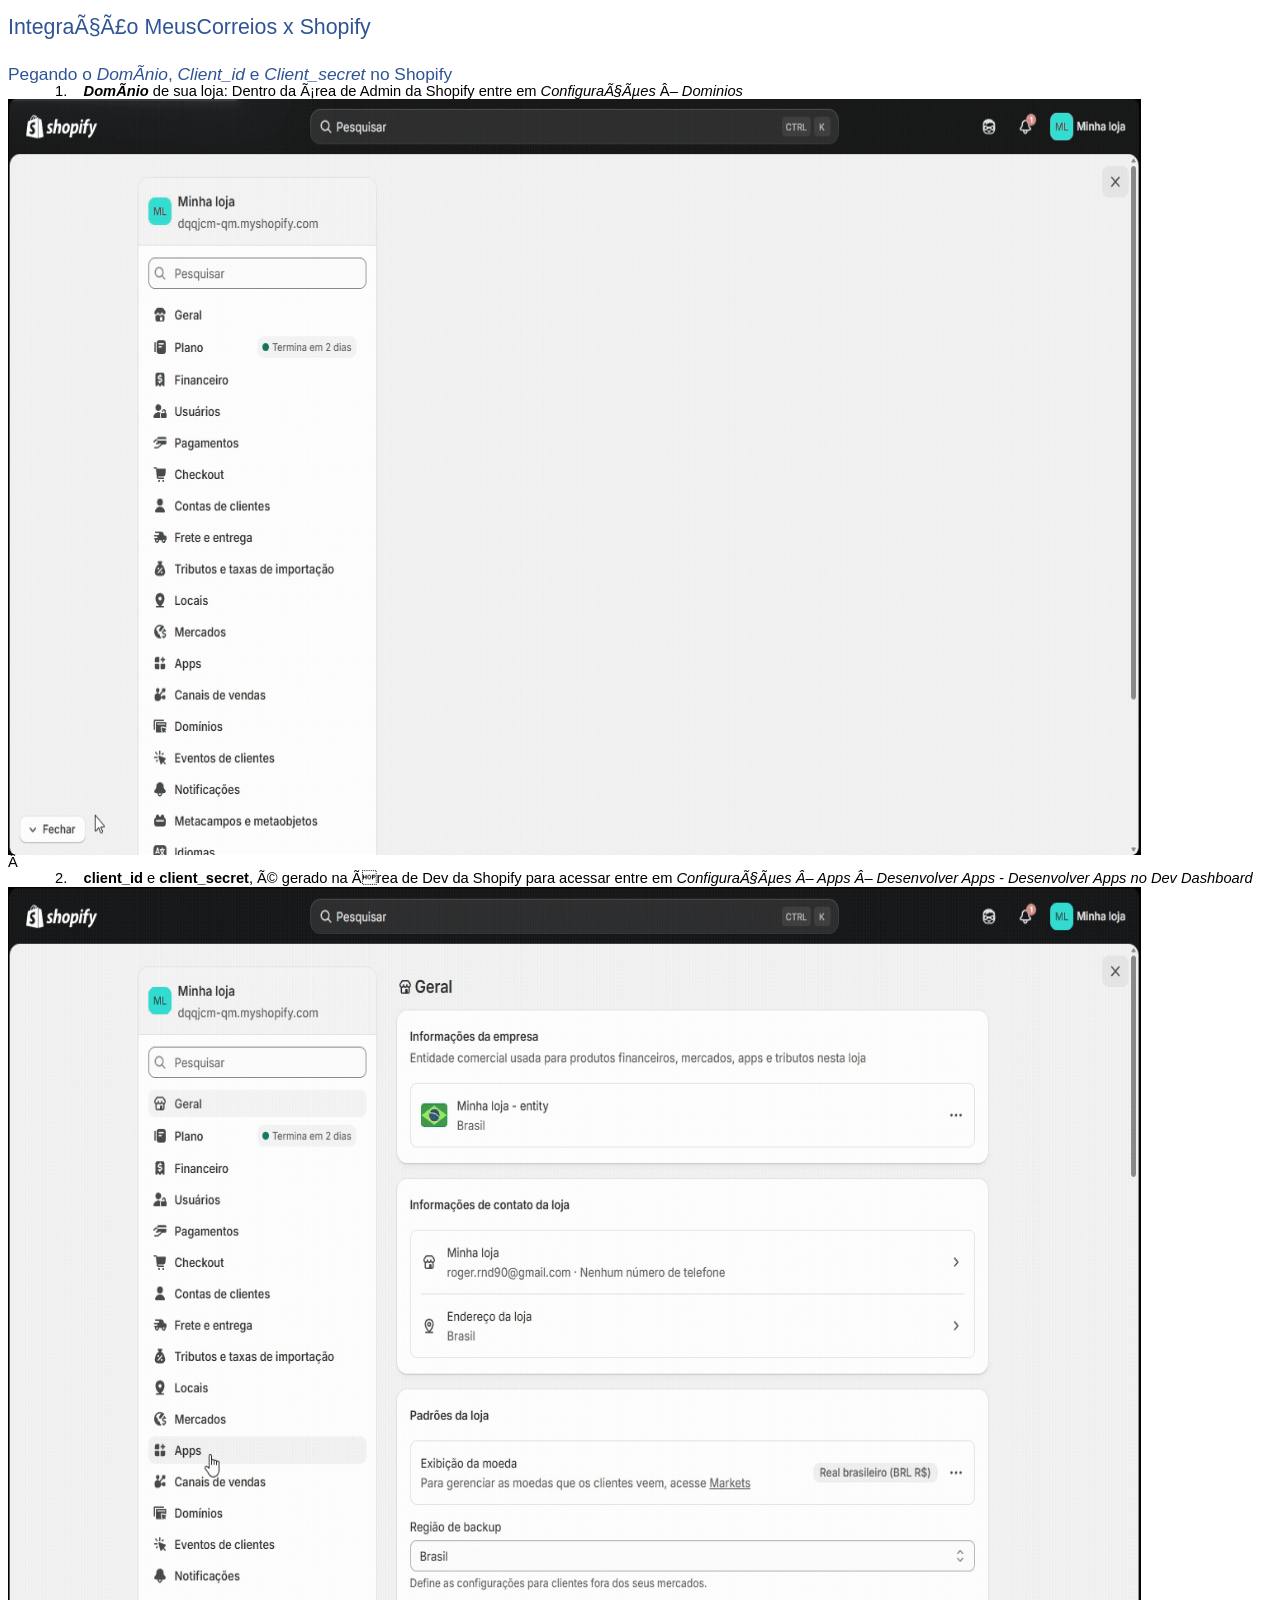
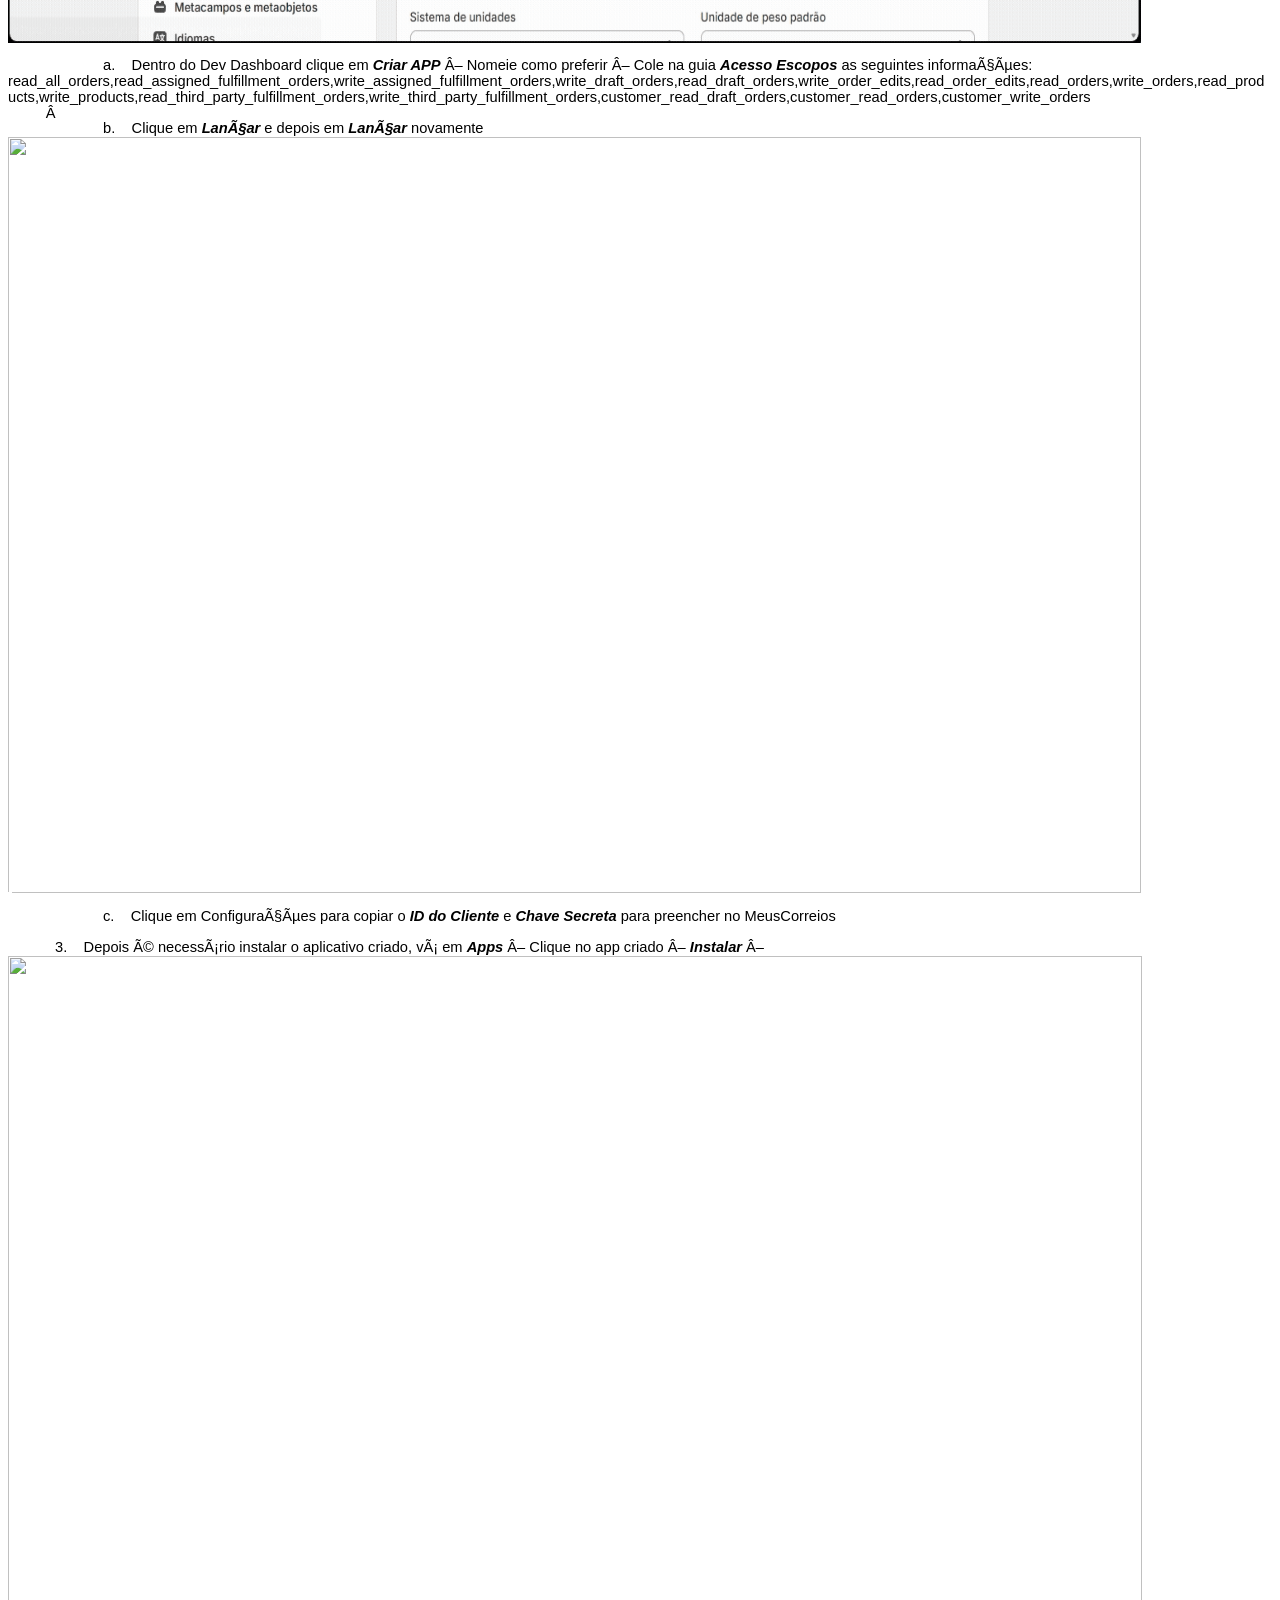
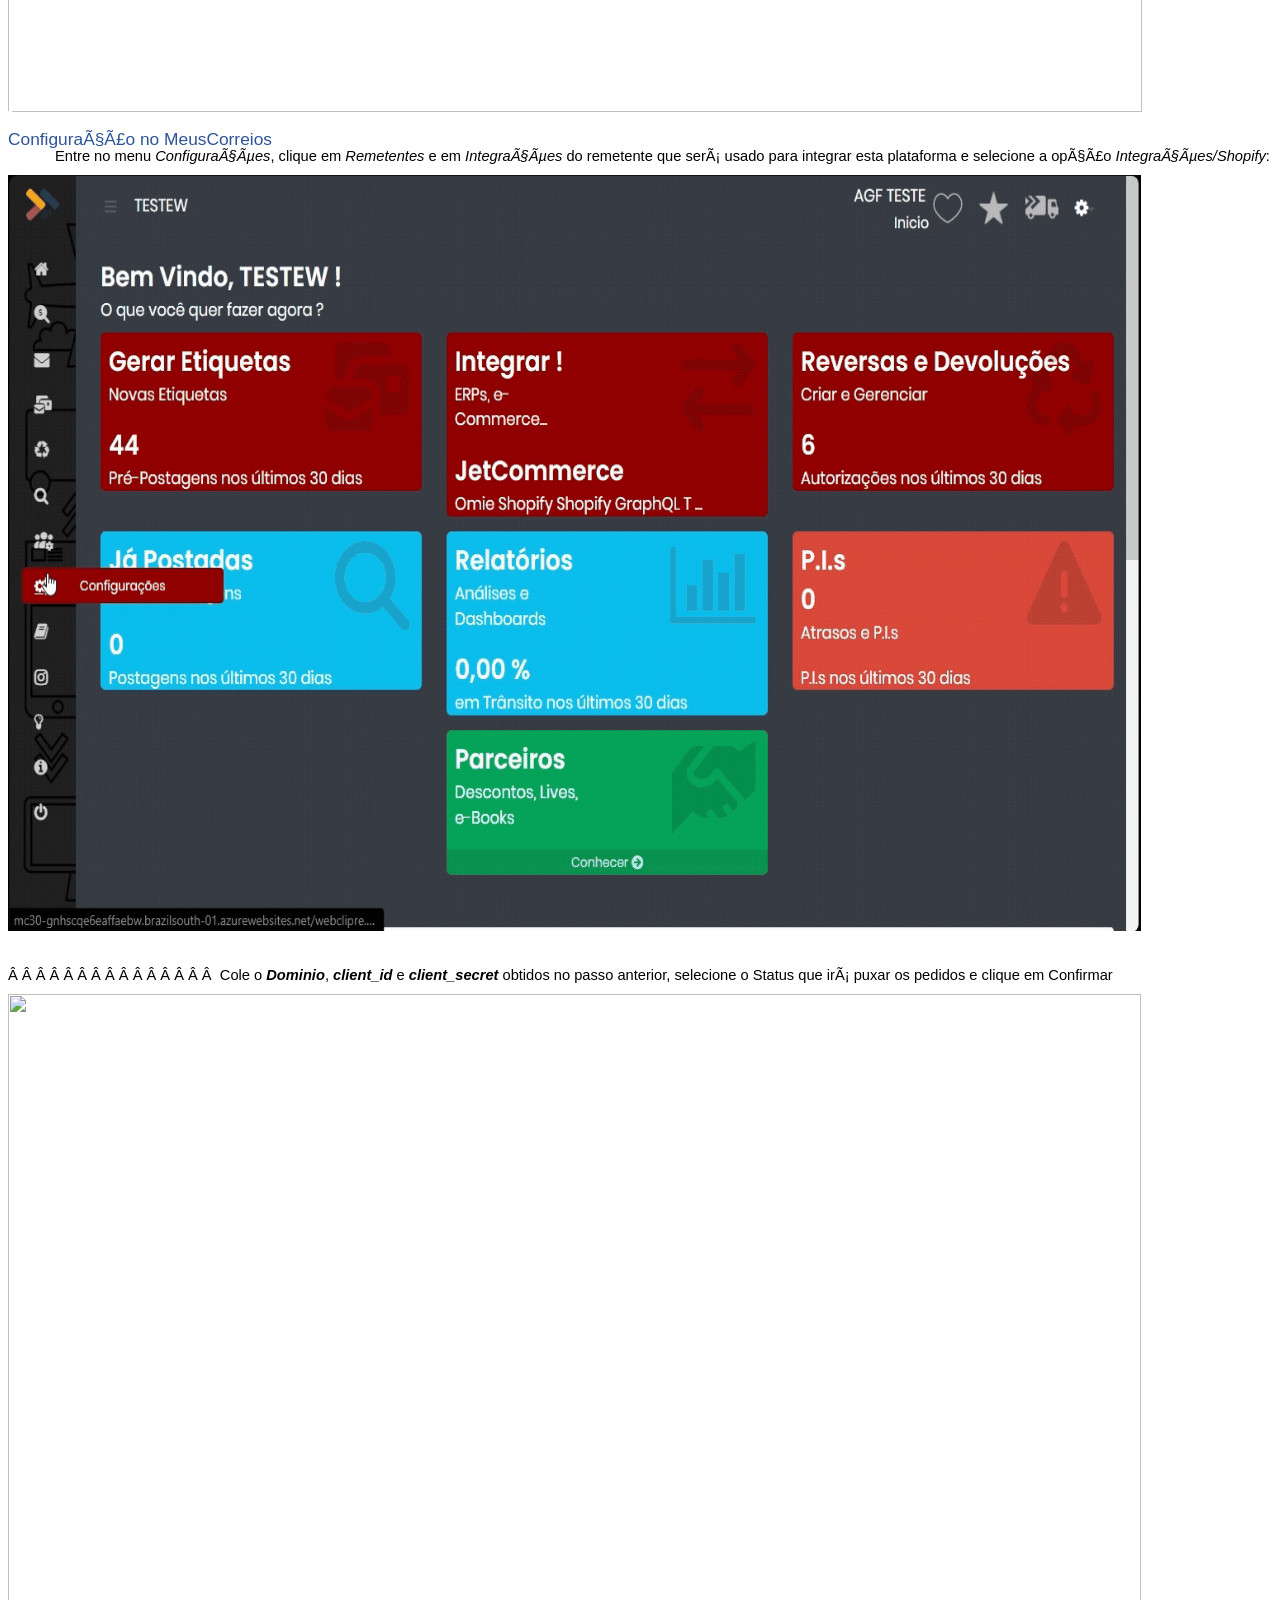
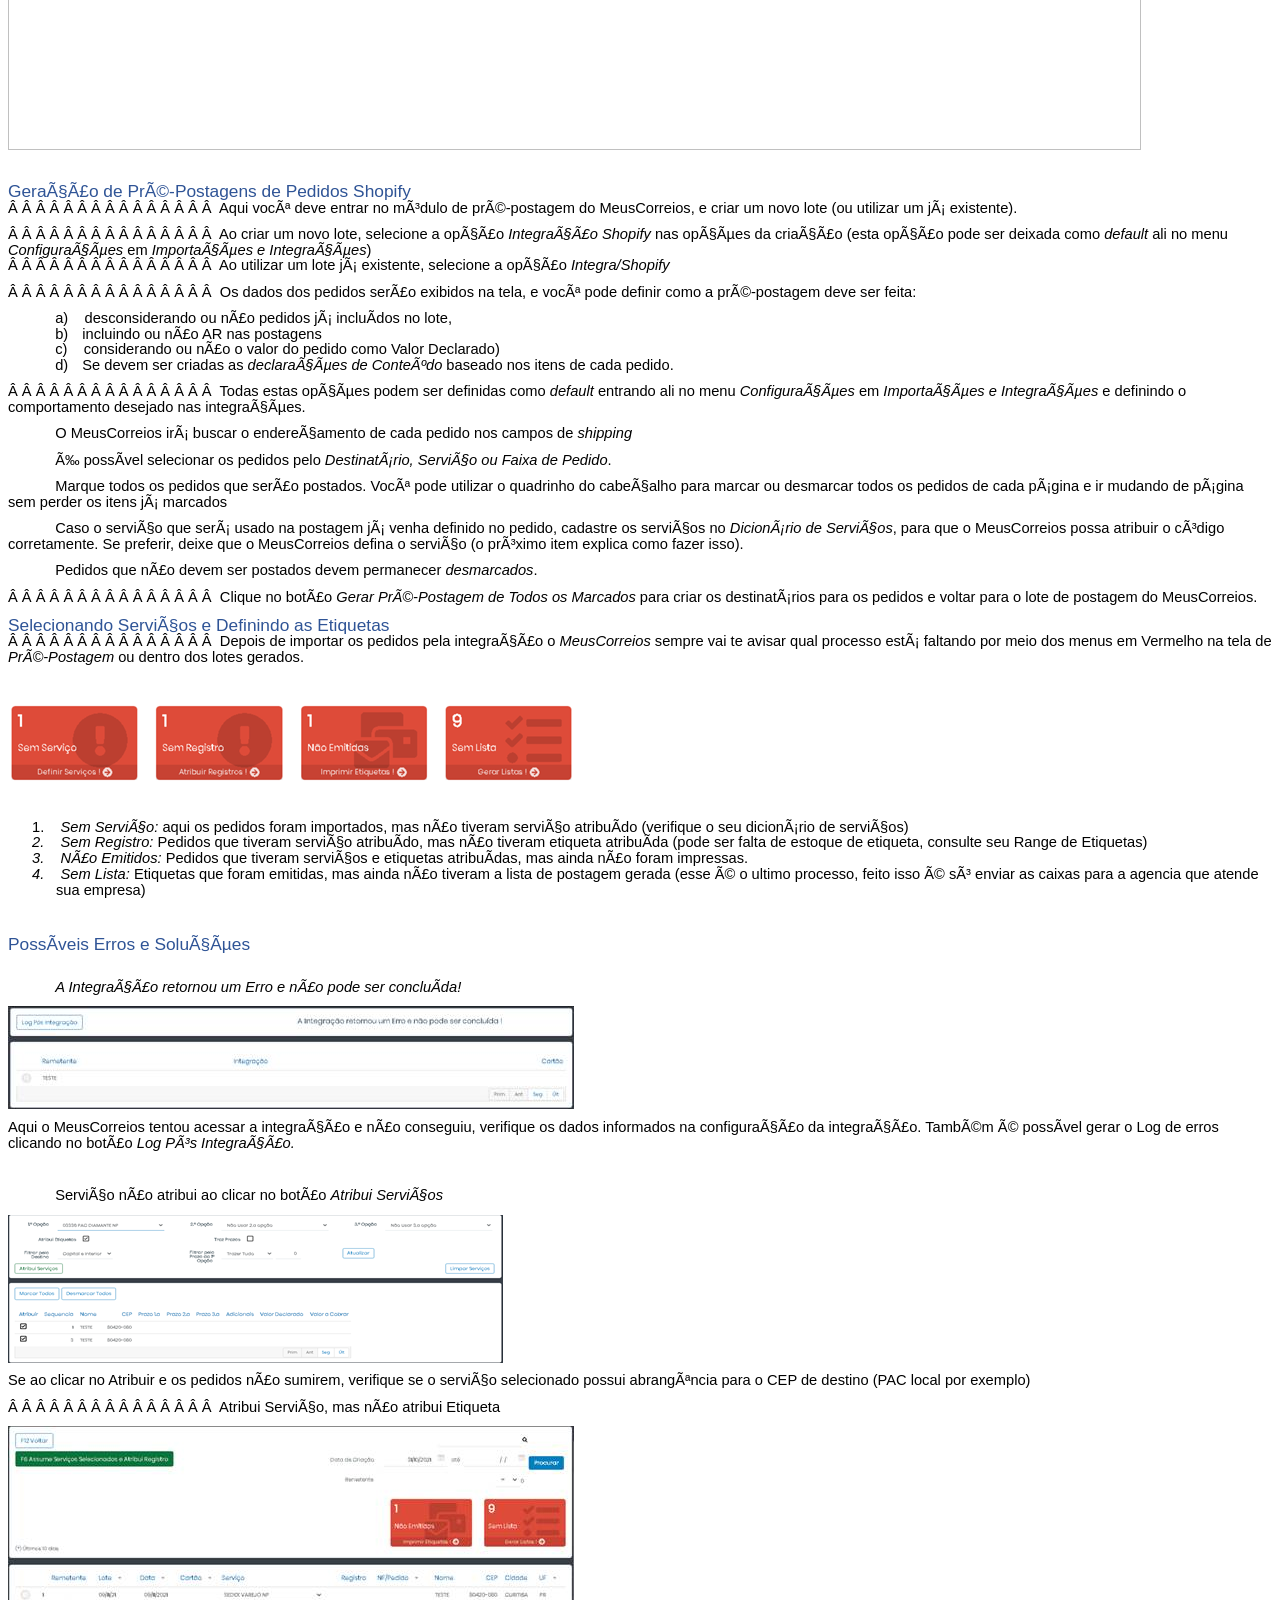
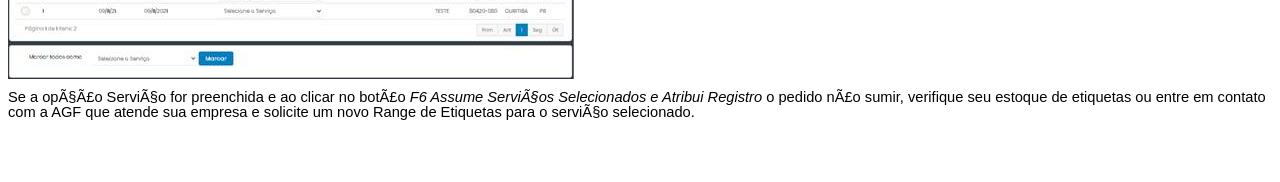
==== commit 56fbea80: "Update index.htm <meta charset="UTF-8">" ====
--- a/integrShopifyG/index.htm
+++ b/integrShopifyG/index.htm
@@ -9,6 +9,7 @@
 <meta name=ProgId content=Word.Document>
 <meta name=Generator content="Microsoft Word 15">
 <meta name=Originator content="Microsoft Word 15">
+<meta charset="UTF-8">
 <link rel=File-List href="index_arquivos/filelist.xml">
 <link rel=Edit-Time-Data href="index_arquivos/editdata.mso">
 <!--[if !mso]>
@@ -703,7 +704,7 @@
 	{mso-style-priority:9;
 	mso-style-unhide:no;
 	mso-style-qformat:yes;
-	mso-style-link:"T�tulo 1 Char";
+	mso-style-link:"Título 1 Char";
 	mso-style-next:Normal;
 	margin-top:12.0pt;
 	margin-right:0cm;
@@ -731,7 +732,7 @@
 h2
 	{mso-style-priority:9;
 	mso-style-qformat:yes;
-	mso-style-link:"T�tulo 2 Char";
+	mso-style-link:"Título 2 Char";
 	mso-style-next:Normal;
 	margin-top:2.0pt;
 	margin-right:0cm;
@@ -815,11 +816,11 @@
 	font-family:"Calibri",sans-serif;
 	mso-fareast-font-family:Calibri;}
 span.Ttulo1Char
-	{mso-style-name:"T�tulo 1 Char";
+	{mso-style-name:"Título 1 Char";
 	mso-style-priority:9;
 	mso-style-unhide:no;
 	mso-style-locked:yes;
-	mso-style-link:"T�tulo 1";
+	mso-style-link:"Título 1";
 	mso-ansi-font-size:16.0pt;
 	mso-bidi-font-size:16.0pt;
 	font-family:"Calibri Light",sans-serif;
@@ -836,11 +837,11 @@
 	mso-themeshade:191;
 	mso-fareast-language:PT-BR;}
 span.Ttulo2Char
-	{mso-style-name:"T�tulo 2 Char";
+	{mso-style-name:"Título 2 Char";
 	mso-style-priority:9;
 	mso-style-unhide:no;
 	mso-style-locked:yes;
-	mso-style-link:"T�tulo 2";
+	mso-style-link:"Título 2";
 	mso-ansi-font-size:13.0pt;
 	mso-bidi-font-size:13.0pt;
 	font-family:"Calibri Light",sans-serif;
@@ -1183,13 +1184,13 @@
 
 <div class=WordSection1>
 
-<h1><a name="_Hlk124407772">Integra��o </a><span class=SpellE><span
+<h1><a name="_Hlk124407772">Integração </a><span class=SpellE><span
 style='mso-bookmark:_Hlk124407772'>MeusCorreios</span></span><span
 style='mso-bookmark:_Hlk124407772'> x Shopify</span></h1>
 
 <p class=MsoNormal><span style='mso-bookmark:_Hlk124407772'><o:p>&nbsp;</o:p></span></p>
 
-<h2><span style='mso-bookmark:_Hlk124407772'>Pegando o <i>Dom�nio</i>, <i>Client_id</i>
+<h2><span style='mso-bookmark:_Hlk124407772'>Pegando o <i>Domínio</i>, <i>Client_id</i>
 e <i>Client_secret</i> no Shopify</span></h2>
 
 <span style='mso-bookmark:_Hlk124407772'></span>
@@ -1198,9 +1199,9 @@
 margin-left:53.25pt;text-indent:-18.0pt;mso-list:l4 level1 lfo3;border:none;
 mso-padding-alt:31.0pt 31.0pt 31.0pt 31.0pt;mso-border-shadow:yes'><![if !supportLists]><span
 style='mso-list:Ignore'>1.<span style='font:7.0pt "Times New Roman"'>&nbsp;&nbsp;&nbsp;&nbsp;&nbsp;&nbsp;
-</span></span><![endif]><b><i><span style='color:black'>Dom�nio</span></i></b><span
-style='color:black'> de sua loja: Dentro da �rea de Admin da Shopify entre em <i>Configura��es</i>
-� <span class=SpellE><i>Dominios</i></span><i> </i></span></p>
+</span></span><![endif]><b><i><span style='color:black'>Domínio</span></i></b><span
+style='color:black'> de sua loja: Dentro da área de Admin da Shopify entre em <i>Configurações</i>
+ <span class=SpellE><i>Dominios</i></span><i> </i></span></p>
 
 <p class=MsoNormal style='margin-bottom:0cm;border:none;mso-padding-alt:31.0pt 31.0pt 31.0pt 31.0pt;
 mso-border-shadow:yes'><span style='mso-no-proof:yes'><!--[if gte vml 1]><v:shapetype
@@ -1232,16 +1233,16 @@
 
 <p class=MsoNormal style='margin-bottom:0cm;border:none;mso-padding-alt:31.0pt 31.0pt 31.0pt 31.0pt;
 mso-border-shadow:yes'><span style='color:black'><span
-style='mso-spacerun:yes'>�</span></span></p>
+style='mso-spacerun:yes'> </span></span></p>
 
 <p class=MsoListParagraph style='margin-top:0cm;margin-right:0cm;margin-bottom:
 0cm;margin-left:53.25pt;mso-add-space:auto;text-indent:-18.0pt;mso-list:l4 level1 lfo3;
 border:none;mso-padding-alt:31.0pt 31.0pt 31.0pt 31.0pt;mso-border-shadow:yes'><![if !supportLists]><span
 style='mso-list:Ignore'>2.<span style='font:7.0pt "Times New Roman"'>&nbsp;&nbsp;&nbsp;&nbsp;&nbsp;&nbsp;
 </span></span><![endif]><span class=SpellE><b><span style='color:black'>client_id</span></b></span><span
-style='color:black'> e <span class=SpellE><b>client_secret</b></span>, � gerado
-na �rea de <span class=SpellE>Dev</span> da Shopify para acessar entre em <i
-style='mso-bidi-font-style:normal'>Configura��es � Apps � Desenvolver Apps -
+style='color:black'> e <span class=SpellE><b>client_secret</b></span>, é gerado
+na Área de <span class=SpellE>Dev</span> da Shopify para acessar entre em <i
+style='mso-bidi-font-style:normal'>Configurações  Apps  Desenvolver Apps -
 Desenvolver Apps no <span class=SpellE>Dev</span> Dashboard</i></span></p>
 
 <p class=MsoNormal style='margin-bottom:0cm;border:none;mso-padding-alt:31.0pt 31.0pt 31.0pt 31.0pt;
@@ -1261,8 +1262,8 @@
 border:none;mso-padding-alt:31.0pt 31.0pt 31.0pt 31.0pt;mso-border-shadow:yes'><![if !supportLists]><span
 style='mso-list:Ignore'>a.<span style='font:7.0pt "Times New Roman"'>&nbsp;&nbsp;&nbsp;&nbsp;&nbsp;&nbsp;
 </span></span><![endif]>Dentro do <span class=SpellE>Dev</span> Dashboard
-clique em <b><i>Criar APP</i></b> � Nomeie como preferir � Cole na guia <b><i>Acesso
-Escopos</i></b> as seguintes informa��es: </p>
+clique em <b><i>Criar APP</i></b>  Nomeie como preferir  Cole na guia <b><i>Acesso
+Escopos</i></b> as seguintes informações: </p>
 
 <p class=MsoNormal style='margin-bottom:0cm;border:none;mso-padding-alt:31.0pt 31.0pt 31.0pt 31.0pt;
 mso-border-shadow:yes'>read_all_<span class=GramE>orders,read</span>_assigned_fulfillment_<span
@@ -1277,7 +1278,7 @@
 <p class=MsoNormal style='margin-top:0cm;margin-right:0cm;margin-bottom:0cm;
 margin-left:53.25pt;text-indent:-24.9pt;border:none;mso-padding-alt:31.0pt 31.0pt 31.0pt 31.0pt;
 mso-border-shadow:yes'><span style='color:black;background:white;mso-highlight:
-white'><span style='mso-spacerun:yes'>�</span><o:p></o:p></span></p>
+white'><span style='mso-spacerun:yes'> </span><o:p></o:p></span></p>
 
 <p class=MsoListParagraph style='margin-top:0cm;margin-right:0cm;margin-bottom:
 0cm;margin-left:89.25pt;mso-add-space:auto;text-indent:-18.0pt;mso-list:l4 level2 lfo3;
@@ -1285,7 +1286,7 @@
 style='color:black;background:white;mso-highlight:white'><span
 style='mso-list:Ignore'>b.<span style='font:7.0pt "Times New Roman"'>&nbsp;&nbsp;&nbsp;&nbsp;&nbsp;&nbsp;
 </span></span></span><![endif]><span style='color:black;background:white;
-mso-highlight:white'>Clique em <b><i>Lan�ar</i></b> e depois em <b><i>Lan�ar</i></b>
+mso-highlight:white'>Clique em <b><i>Lançar</i></b> e depois em <b><i>Lançar</i></b>
 novamente <o:p></o:p></span></p>
 
 <p class=MsoNormal style='margin-bottom:0cm;border:none;mso-padding-alt:31.0pt 31.0pt 31.0pt 31.0pt;
@@ -1308,7 +1309,7 @@
 style='color:black;background:white;mso-highlight:white'><span
 style='mso-list:Ignore'>c.<span style='font:7.0pt "Times New Roman"'>&nbsp;&nbsp;&nbsp;&nbsp;&nbsp;&nbsp;
 </span></span></span><![endif]><span style='color:black;background:white;
-mso-highlight:white'>Clique em Configura��es para copiar o <b><i>ID do Cliente</i></b>
+mso-highlight:white'>Clique em Configurações para copiar o <b><i>ID do Cliente</i></b>
 e <b><i>Chave Secreta</i></b> para preencher no <span class=SpellE>MeusCorreios</span>
 <o:p></o:p></span></p>
 
@@ -1322,8 +1323,8 @@
 style='color:black;background:white;mso-highlight:white'><span
 style='mso-list:Ignore'>3.<span style='font:7.0pt "Times New Roman"'>&nbsp;&nbsp;&nbsp;&nbsp;&nbsp;&nbsp;
 </span></span></span><![endif]><span style='color:black;background:white;
-mso-highlight:white'>Depois � necess�rio instalar o aplicativo criado, v� em <b><i>Apps</i></b>
-� Clique no app criado � <b><i>Instalar</i></b> � <o:p></o:p></span></p>
+mso-highlight:white'>Depois é necessário instalar o aplicativo criado, vá em <b><i>Apps</i></b>
+ Clique no app criado  <b><i>Instalar</i></b>  <o:p></o:p></span></p>
 
 <p class=MsoNormal style='margin-bottom:0cm;border:none;mso-padding-alt:31.0pt 31.0pt 31.0pt 31.0pt;
 mso-border-shadow:yes'><span style='mso-no-proof:yes'><!--[if gte vml 1]><v:shape
@@ -1339,15 +1340,15 @@
 mso-border-shadow:yes'><span style='color:black;background:white;mso-highlight:
 white'><o:p>&nbsp;</o:p></span></p>
 
-<h2><span style='background:white;mso-highlight:white'>Configura��o no <span
+<h2><span style='background:white;mso-highlight:white'>Configuração no <span
 class=SpellE>MeusCorreios</span><o:p></o:p></span></h2>
 
 <p class=MsoNormal style='text-indent:35.25pt'>Entre no menu <i
-style='mso-bidi-font-style:normal'>Configura��es</i>, clique em <i
+style='mso-bidi-font-style:normal'>Configurações</i>, clique em <i
 style='mso-bidi-font-style:normal'>Remetentes </i>e em <i style='mso-bidi-font-style:
-normal'>Integra��es</i> do remetente que ser� usado para integrar esta
-plataforma e selecione a op��o<i style='mso-bidi-font-style:normal'>
-Integra��es/Shopify</i>:</p>
+normal'>Integrações</i> do remetente que será usado para integrar esta
+plataforma e selecione a opção<i style='mso-bidi-font-style:normal'>
+Integrações/Shopify</i>:</p>
 
 <p class=MsoNormal><span style='mso-no-proof:yes'><!--[if gte vml 1]><v:shape
  id="_x0000_i1030" type="#_x0000_t75" style='width:849.75pt;height:567pt;
@@ -1359,10 +1360,10 @@
 
 <p class=MsoNormal><o:p>&nbsp;</o:p></p>
 
-<p class=MsoNormal><span style='mso-tab-count:1'>��������������� </span>Cole o <span
+<p class=MsoNormal><span style='mso-tab-count:1'>                </span>Cole o <span
 class=SpellE><b><i>Dominio</i></b></span>, <span class=SpellE><b><i>client_id</i></b></span>
 e <span class=SpellE><b><i>client_secret</i></b></span> obtidos no passo
-anterior, selecione o Status que ir� puxar os pedidos e clique em Confirmar </p>
+anterior, selecione o Status que irá puxar os pedidos e clique em Confirmar </p>
 
 <p class=MsoNormal><span style='mso-no-proof:yes'><!--[if gte vml 1]><v:shape
  id="Imagem_x0020_5" o:spid="_x0000_i1029" type="#_x0000_t75" style='width:849.75pt;
@@ -1375,96 +1376,96 @@
 
 <h2><o:p>&nbsp;</o:p></h2>
 
-<h2>Gera��o de <span class=SpellE>Pr�</span>-Postagens de Pedidos Shopify</h2>
-
-<p class=MsoNormal><span style='mso-tab-count:1'>��������������� </span>Aqui
-voc� deve entrar no m�dulo de <span class=SpellE>pr�-postagem</span> do <span
-class=SpellE>MeusCorreios</span>, e criar um novo lote (ou utilizar um j�
+<h2>Geração de <span class=SpellE>Pré</span>-Postagens de Pedidos Shopify</h2>
+
+<p class=MsoNormal><span style='mso-tab-count:1'>                </span>Aqui
+você deve entrar no módulo de <span class=SpellE>pré-postagem</span> do <span
+class=SpellE>MeusCorreios</span>, e criar um novo lote (ou utilizar um já
 existente).</p>
 
-<p class=MsoNormal><span style='mso-tab-count:1'>��������������� </span>Ao
-criar um novo lote, selecione a op��o <i style='mso-bidi-font-style:normal'>Integra��o
-Shopify</i> nas op��es da cria��o (esta op��o pode ser deixada como <i
+<p class=MsoNormal><span style='mso-tab-count:1'>                </span>Ao
+criar um novo lote, selecione a opção <i style='mso-bidi-font-style:normal'>Integração
+Shopify</i> nas opções da criação (esta opção pode ser deixada como <i
 style='mso-bidi-font-style:normal'>default</i> ali no menu <i style='mso-bidi-font-style:
-normal'>Configura��es </i>em<i style='mso-bidi-font-style:normal'> Importa��es
-e Integra��es</i>)<br>
-<span style='mso-tab-count:1'>��������������� </span>Ao utilizar um lote j�
-existente, selecione a <span class=GramE>op��o <i style='mso-bidi-font-style:
+normal'>Configurações </i>em<i style='mso-bidi-font-style:normal'> Importações
+e Integrações</i>)<br>
+<span style='mso-tab-count:1'>                </span>Ao utilizar um lote já
+existente, selecione a <span class=GramE>opção <i style='mso-bidi-font-style:
 normal'>Integra/Shopify</i></span></p>
 
-<p class=MsoNormal><span style='mso-tab-count:1'>��������������� </span>Os
-dados dos pedidos ser�o exibidos na tela, e voc� pode definir como a <span
-class=SpellE>pr�-postagem</span> deve ser feita: </p>
+<p class=MsoNormal><span style='mso-tab-count:1'>                </span>Os
+dados dos pedidos serão exibidos na tela, e você pode definir como a <span
+class=SpellE>pré-postagem</span> deve ser feita: </p>
 
 <p class=MsoNormal style='margin-top:0cm;margin-right:0cm;margin-bottom:0cm;
 margin-left:53.4pt;text-indent:-18.0pt;mso-list:l1 level1 lfo4;border:none;
 mso-padding-alt:31.0pt 31.0pt 31.0pt 31.0pt;mso-border-shadow:yes'><![if !supportLists]><span
 style='mso-list:Ignore'>a)<span style='font:7.0pt "Times New Roman"'>&nbsp;&nbsp;&nbsp;&nbsp;&nbsp;&nbsp;
-</span></span><![endif]><span style='color:black'>desconsiderando ou n�o
-pedidos j� inclu�dos no lote, </span></p>
+</span></span><![endif]><span style='color:black'>desconsiderando ou não
+pedidos já incluídos no lote, </span></p>
 
 <p class=MsoNormal style='margin-top:0cm;margin-right:0cm;margin-bottom:0cm;
 margin-left:53.4pt;text-indent:-18.0pt;mso-list:l1 level1 lfo4;border:none;
 mso-padding-alt:31.0pt 31.0pt 31.0pt 31.0pt;mso-border-shadow:yes'><![if !supportLists]><span
 style='mso-list:Ignore'>b)<span style='font:7.0pt "Times New Roman"'>&nbsp;&nbsp;&nbsp;&nbsp;&nbsp;
-</span></span><![endif]><span style='color:black'>incluindo ou n�o AR nas
+</span></span><![endif]><span style='color:black'>incluindo ou não AR nas
 postagens </span></p>
 
 <p class=MsoNormal style='margin-top:0cm;margin-right:0cm;margin-bottom:0cm;
 margin-left:53.4pt;text-indent:-18.0pt;mso-list:l1 level1 lfo4;border:none;
 mso-padding-alt:31.0pt 31.0pt 31.0pt 31.0pt;mso-border-shadow:yes'><![if !supportLists]><span
 style='mso-list:Ignore'>c)<span style='font:7.0pt "Times New Roman"'>&nbsp;&nbsp;&nbsp;&nbsp;&nbsp;&nbsp;
-</span></span><![endif]><span style='color:black'>considerando ou n�o o valor
+</span></span><![endif]><span style='color:black'>considerando ou não o valor
 do pedido como Valor Declarado)</span></p>
 
 <p class=MsoNormal style='margin-left:53.4pt;text-indent:-18.0pt;mso-list:l1 level1 lfo4;
 border:none;mso-padding-alt:31.0pt 31.0pt 31.0pt 31.0pt;mso-border-shadow:yes'><![if !supportLists]><span
 style='mso-list:Ignore'>d)<span style='font:7.0pt "Times New Roman"'>&nbsp;&nbsp;&nbsp;&nbsp;&nbsp;
 </span></span><![endif]><span style='color:black'>Se devem ser criadas as <i
-style='mso-bidi-font-style:normal'>declara��es de Conte�do</i> baseado nos
+style='mso-bidi-font-style:normal'>declarações de Conteúdo</i> baseado nos
 itens de cada pedido.</span></p>
 
-<p class=MsoNormal><span style='mso-tab-count:1'>��������������� </span>Todas
-estas op��es podem ser definidas como <i style='mso-bidi-font-style:normal'>default</i>
-entrando ali no menu <i style='mso-bidi-font-style:normal'>Configura��es </i>em<i
-style='mso-bidi-font-style:normal'> Importa��es e Integra��es</i> e definindo o
-comportamento desejado nas integra��es.</p>
+<p class=MsoNormal><span style='mso-tab-count:1'>                </span>Todas
+estas opções podem ser definidas como <i style='mso-bidi-font-style:normal'>default</i>
+entrando ali no menu <i style='mso-bidi-font-style:normal'>Configurações </i>em<i
+style='mso-bidi-font-style:normal'> Importações e Integrações</i> e definindo o
+comportamento desejado nas integrações.</p>
 
 <p class=MsoNormal style='margin-left:78.0pt;text-indent:-42.6pt'>O <span
-class=SpellE>MeusCorreios</span> ir� buscar o endere�amento de cada pedido nos
+class=SpellE>MeusCorreios</span> irá buscar o endereçamento de cada pedido nos
 campos de <span class=SpellE><i style='mso-bidi-font-style:normal'>shipping</i></span><i
 style='mso-bidi-font-style:normal'><o:p></o:p></i></p>
 
-<p class=MsoNormal style='text-indent:35.4pt'>� poss�vel selecionar os pedidos
-pelo <i style='mso-bidi-font-style:normal'>Destinat�rio, Servi�o ou Faixa de
+<p class=MsoNormal style='text-indent:35.4pt'>É possível selecionar os pedidos
+pelo <i style='mso-bidi-font-style:normal'>Destinatário, Serviço ou Faixa de
 Pedido</i>.</p>
 
-<p class=MsoNormal style='text-indent:35.4pt'>Marque todos os pedidos que ser�o
-postados. Voc� pode utilizar o quadrinho do cabe�alho para marcar ou desmarcar
-todos os pedidos de cada p�gina e ir mudando de p�gina sem perder os itens j�
+<p class=MsoNormal style='text-indent:35.4pt'>Marque todos os pedidos que serão
+postados. Você pode utilizar o quadrinho do cabeçalho para marcar ou desmarcar
+todos os pedidos de cada página e ir mudando de página sem perder os itens já
 marcados</p>
 
-<p class=MsoNormal style='text-indent:35.4pt'>Caso o servi�o que ser� usado na
-postagem j� venha definido no pedido, cadastre os servi�os no <i
-style='mso-bidi-font-style:normal'>Dicion�rio de Servi�os</i>, para que o <span
-class=SpellE>MeusCorreios</span> possa atribuir o c�digo corretamente. Se
-preferir, deixe que o <span class=SpellE>MeusCorreios</span> defina o servi�o
-(o pr�ximo item explica como fazer isso).</p>
-
-<p class=MsoNormal style='margin-left:35.4pt'>Pedidos que n�o devem ser
+<p class=MsoNormal style='text-indent:35.4pt'>Caso o serviço que será usado na
+postagem já venha definido no pedido, cadastre os serviços no <i
+style='mso-bidi-font-style:normal'>Dicionário de Serviços</i>, para que o <span
+class=SpellE>MeusCorreios</span> possa atribuir o código corretamente. Se
+preferir, deixe que o <span class=SpellE>MeusCorreios</span> defina o serviço
+(o próximo item explica como fazer isso).</p>
+
+<p class=MsoNormal style='margin-left:35.4pt'>Pedidos que não devem ser
 postados devem permanecer <i style='mso-bidi-font-style:normal'>desmarcados</i>.</p>
 
-<p class=MsoNormal><span style='mso-tab-count:1'>��������������� </span>Clique
-no bot�o <i style='mso-bidi-font-style:normal'>Gerar <span class=SpellE>Pr�-Postagem</span>
-de Todos os Marcados</i> para criar os destinat�rios para os pedidos e voltar
+<p class=MsoNormal><span style='mso-tab-count:1'>                </span>Clique
+no botão <i style='mso-bidi-font-style:normal'>Gerar <span class=SpellE>Pré-Postagem</span>
+de Todos os Marcados</i> para criar os destinatários para os pedidos e voltar
 para o lote de postagem do <span class=SpellE>MeusCorreios</span>.</p>
 
-<h2>Selecionando Servi�os e Definindo as Etiquetas</h2>
-
-<p class=MsoNormal><span style='mso-tab-count:1'>��������������� </span>Depois
-de importar os pedidos pela integra��o o <span class=SpellE><i>MeusCorreios</i></span>
-sempre vai te avisar qual processo est� faltando por meio dos menus em Vermelho
-na tela de <span class=SpellE><i>Pr�-Postagem</i></span> ou dentro dos lotes
+<h2>Selecionando Serviços e Definindo as Etiquetas</h2>
+
+<p class=MsoNormal><span style='mso-tab-count:1'>                </span>Depois
+de importar os pedidos pela integração o <span class=SpellE><i>MeusCorreios</i></span>
+sempre vai te avisar qual processo está faltando por meio dos menus em Vermelho
+na tela de <span class=SpellE><i>Pré-Postagem</i></span> ou dentro dos lotes
 gerados.</p>
 
 <p class=MsoNormal><o:p>&nbsp;</o:p></p>
@@ -1480,35 +1481,35 @@
 
 <p class=MsoListParagraphCxSpFirst style='text-indent:-18.0pt;mso-list:l2 level1 lfo5'><![if !supportLists]><span
 style='mso-list:Ignore'>1.<span style='font:7.0pt "Times New Roman"'>&nbsp;&nbsp;&nbsp;&nbsp;&nbsp;&nbsp;
-</span></span><![endif]><i>Sem Servi�o: </i>aqui os pedidos foram importados,
-mas n�o tiveram servi�o atribu�do (verifique o seu dicion�rio de servi�os)</p>
+</span></span><![endif]><i>Sem Serviço: </i>aqui os pedidos foram importados,
+mas não tiveram serviço atribuído (verifique o seu dicionário de serviços)</p>
 
 <p class=MsoListParagraphCxSpMiddle style='text-indent:-18.0pt;mso-list:l2 level1 lfo5'><![if !supportLists]><i><span
 style='mso-list:Ignore'>2.<span style='font:7.0pt "Times New Roman"'>&nbsp;&nbsp;&nbsp;&nbsp;&nbsp;&nbsp;
-</span></span></i><![endif]><i>Sem Registro: </i>Pedidos que tiveram servi�o
-atribu�do, mas n�o tiveram etiqueta atribu�da (pode ser falta de estoque de
+</span></span></i><![endif]><i>Sem Registro: </i>Pedidos que tiveram serviço
+atribuído, mas não tiveram etiqueta atribuída (pode ser falta de estoque de
 etiqueta, consulte seu Range de Etiquetas)<i><o:p></o:p></i></p>
 
 <p class=MsoListParagraphCxSpMiddle style='text-indent:-18.0pt;mso-list:l2 level1 lfo5'><![if !supportLists]><i><span
 style='mso-list:Ignore'>3.<span style='font:7.0pt "Times New Roman"'>&nbsp;&nbsp;&nbsp;&nbsp;&nbsp;&nbsp;
-</span></span></i><![endif]><i>N�o Emitidos: </i>Pedidos que tiveram servi�os e
-etiquetas atribu�das, mas ainda n�o foram impressas. <i><o:p></o:p></i></p>
+</span></span></i><![endif]><i>Não Emitidos: </i>Pedidos que tiveram serviços e
+etiquetas atribuídas, mas ainda não foram impressas. <i><o:p></o:p></i></p>
 
 <p class=MsoListParagraphCxSpLast style='text-indent:-18.0pt;mso-list:l2 level1 lfo5'><![if !supportLists]><i><span
 style='mso-list:Ignore'>4.<span style='font:7.0pt "Times New Roman"'>&nbsp;&nbsp;&nbsp;&nbsp;&nbsp;&nbsp;
 </span></span></i><![endif]><i>Sem Lista: </i>Etiquetas que foram emitidas, mas
-ainda n�o tiveram a lista de postagem gerada (esse � o <span class=SpellE>ultimo</span>
-processo, feito isso � s� enviar as caixas para a agencia que atende sua
+ainda não tiveram a lista de postagem gerada (esse é o <span class=SpellE>ultimo</span>
+processo, feito isso é só enviar as caixas para a agencia que atende sua
 empresa)<i><o:p></o:p></i></p>
 
 <p class=MsoNormal><o:p>&nbsp;</o:p></p>
 
-<h2>Poss�veis Erros e Solu��es </h2>
+<h2>Possíveis Erros e Soluções </h2>
 
 <p class=MsoNormal><o:p>&nbsp;</o:p></p>
 
-<p class=MsoNormal style='text-indent:35.4pt'><i>A Integra��o retornou um Erro
-e n�o pode ser conclu�da! </i></p>
+<p class=MsoNormal style='text-indent:35.4pt'><i>A Integração retornou um Erro
+e não pode ser concluída! </i></p>
 
 <p class=MsoNormal><span style='mso-no-proof:yes'><!--[if gte vml 1]><v:shape
  id="Imagem_x0020_2" o:spid="_x0000_i1027" type="#_x0000_t75" style='width:424.5pt;
@@ -1518,14 +1519,14 @@
 src="index_arquivos/image010.jpg" v:shapes="Imagem_x0020_2"><![endif]></span></p>
 
 <p class=MsoNormal>Aqui o <span class=SpellE>MeusCorreios</span> tentou acessar
-a integra��o e n�o conseguiu, verifique os dados informados na configura��o da
-integra��o. Tamb�m � poss�vel gerar o Log de erros clicando no bot�o <i>Log P�s
-Integra��o. <o:p></o:p></i></p>
+a integração e não conseguiu, verifique os dados informados na configuração da
+integração. Também é possível gerar o Log de erros clicando no botão <i>Log Pós
+Integração. <o:p></o:p></i></p>
 
 <p class=MsoNormal><i><o:p>&nbsp;</o:p></i></p>
 
-<p class=MsoNormal style='text-indent:35.4pt'>Servi�o n�o atribui ao clicar no
-bot�o <i>Atribui Servi�os<o:p></o:p></i></p>
+<p class=MsoNormal style='text-indent:35.4pt'>Serviço não atribui ao clicar no
+botão <i>Atribui Serviços<o:p></o:p></i></p>
 
 <p class=MsoNormal><i style='mso-bidi-font-style:normal'><span
 style='mso-no-proof:yes'><!--[if gte vml 1]><v:shape id="Imagem_x0020_4"
@@ -1536,12 +1537,12 @@
 src="index_arquivos/image012.png" v:shapes="Imagem_x0020_4"><![endif]></span><span
 style='mso-bidi-font-style:italic'><o:p></o:p></span></i></p>
 
-<p class=MsoNormal>Se ao clicar no Atribuir e os pedidos n�o sumirem, verifique
-se o servi�o selecionado possui abrang�ncia para o CEP de destino (PAC local
+<p class=MsoNormal>Se ao clicar no Atribuir e os pedidos não sumirem, verifique
+se o serviço selecionado possui abrangência para o CEP de destino (PAC local
 por exemplo) </p>
 
-<p class=MsoNormal><span style='mso-tab-count:1'>��������������� </span>Atribui
-Servi�o, mas n�o atribui Etiqueta</p>
+<p class=MsoNormal><span style='mso-tab-count:1'>                </span>Atribui
+Serviço, mas não atribui Etiqueta</p>
 
 <p class=MsoNormal><span style='mso-no-proof:yes'><!--[if gte vml 1]><v:shape
  id="Imagem_x0020_9" o:spid="_x0000_i1025" type="#_x0000_t75" style='width:424.5pt;
@@ -1550,10 +1551,10 @@
 </v:shape><![endif]--><![if !vml]><img width=566 height=253
 src="index_arquivos/image014.jpg" v:shapes="Imagem_x0020_9"><![endif]></span></p>
 
-<p class=MsoNormal>Se a op��o Servi�o for preenchida e ao clicar no bot�o <i>F6
-Assume Servi�os Selecionados e Atribui Registro </i>o pedido n�o sumir,
+<p class=MsoNormal>Se a opção Serviço for preenchida e ao clicar no botão <i>F6
+Assume Serviços Selecionados e Atribui Registro </i>o pedido não sumir,
 verifique seu estoque de etiquetas ou entre em contato com a AGF que atende sua
-empresa e solicite um novo Range de Etiquetas para o servi�o selecionado.</p>
+empresa e solicite um novo Range de Etiquetas para o serviço selecionado.</p>
 
 <p class=MsoNormal><o:p>&nbsp;</o:p></p>
 
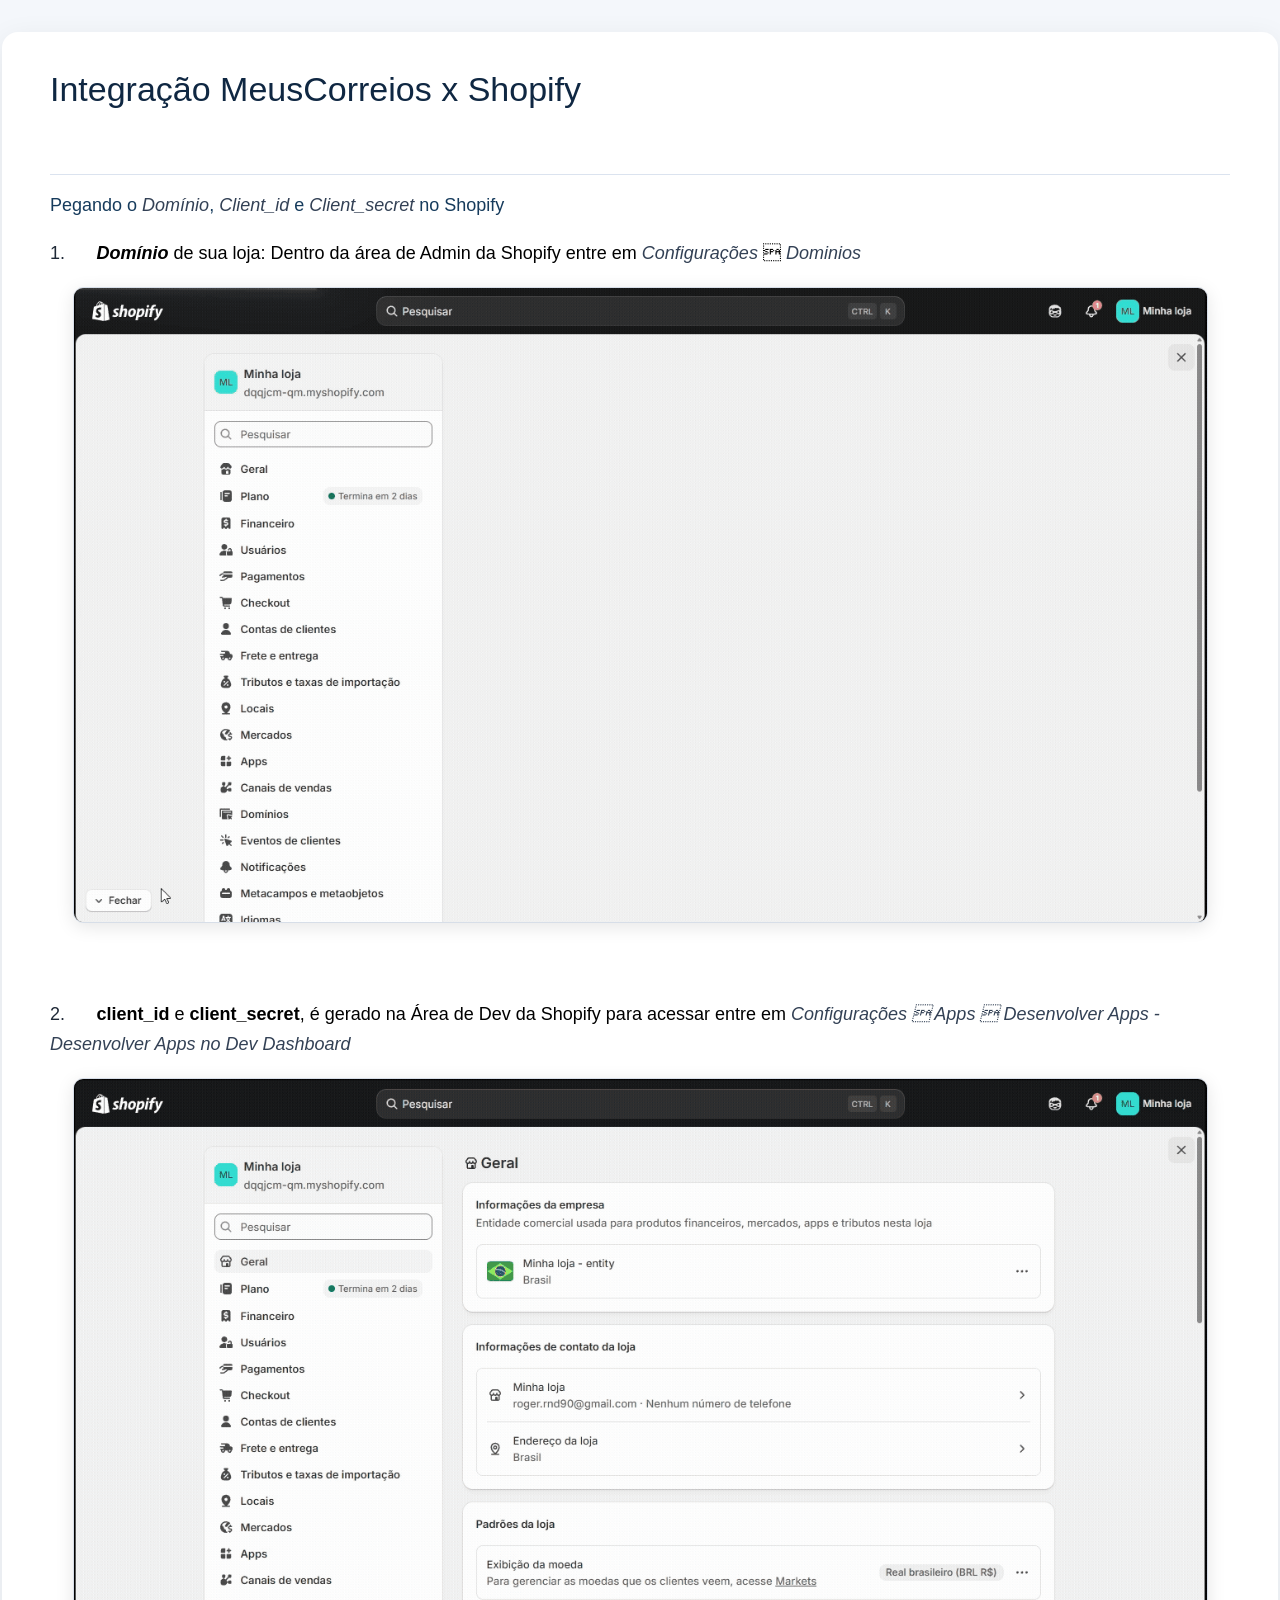
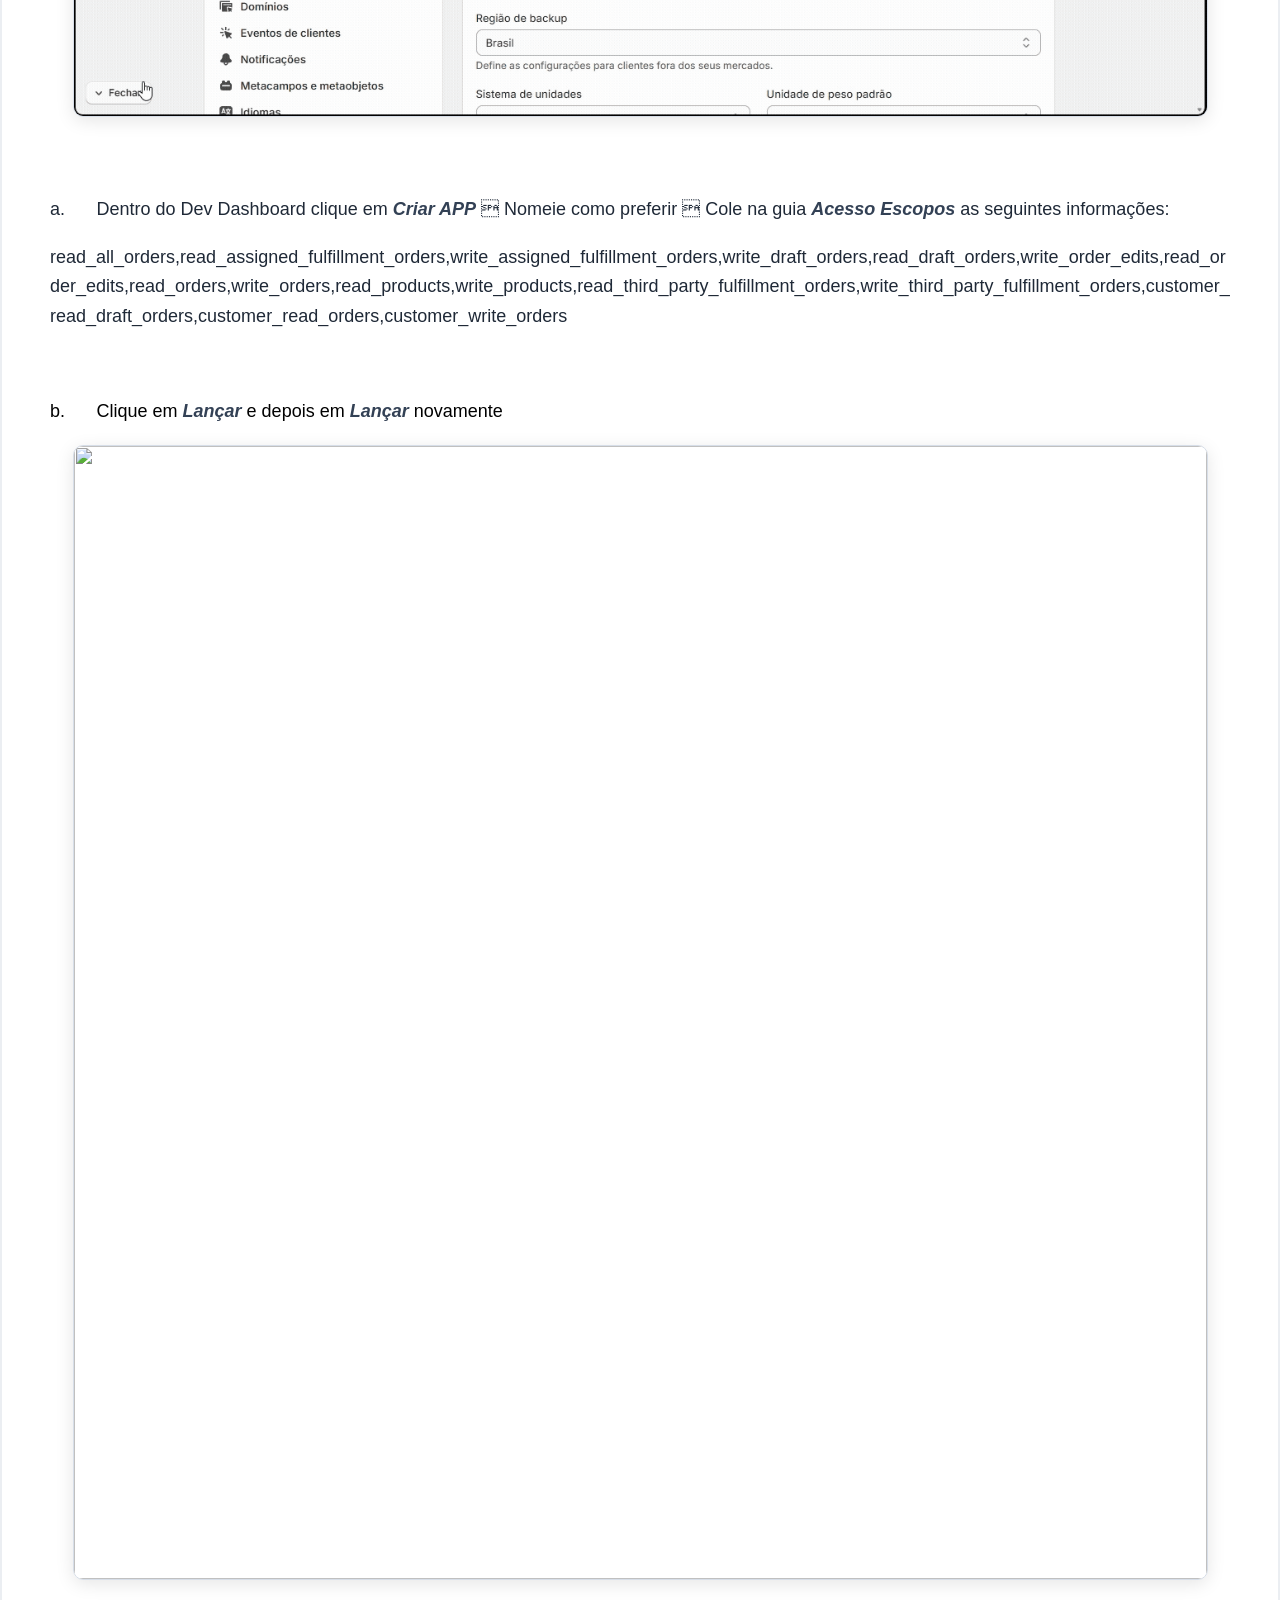
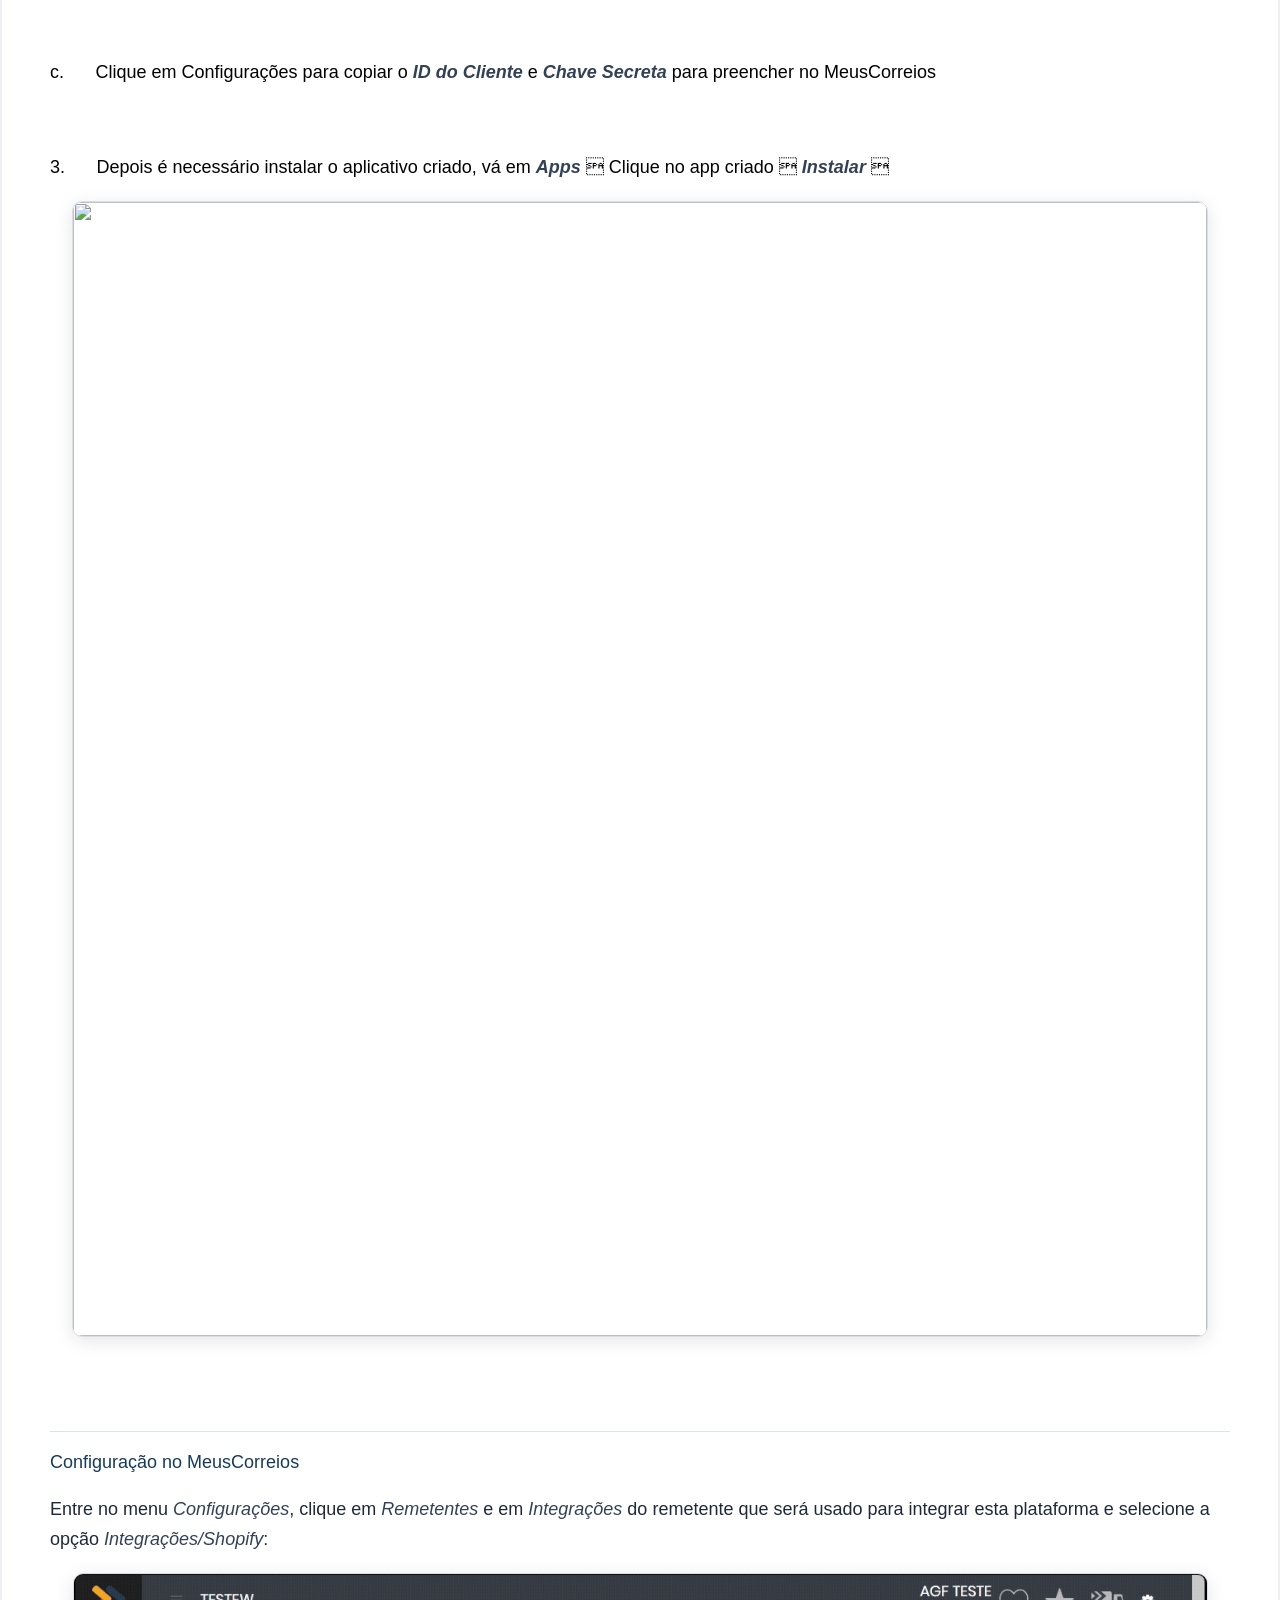
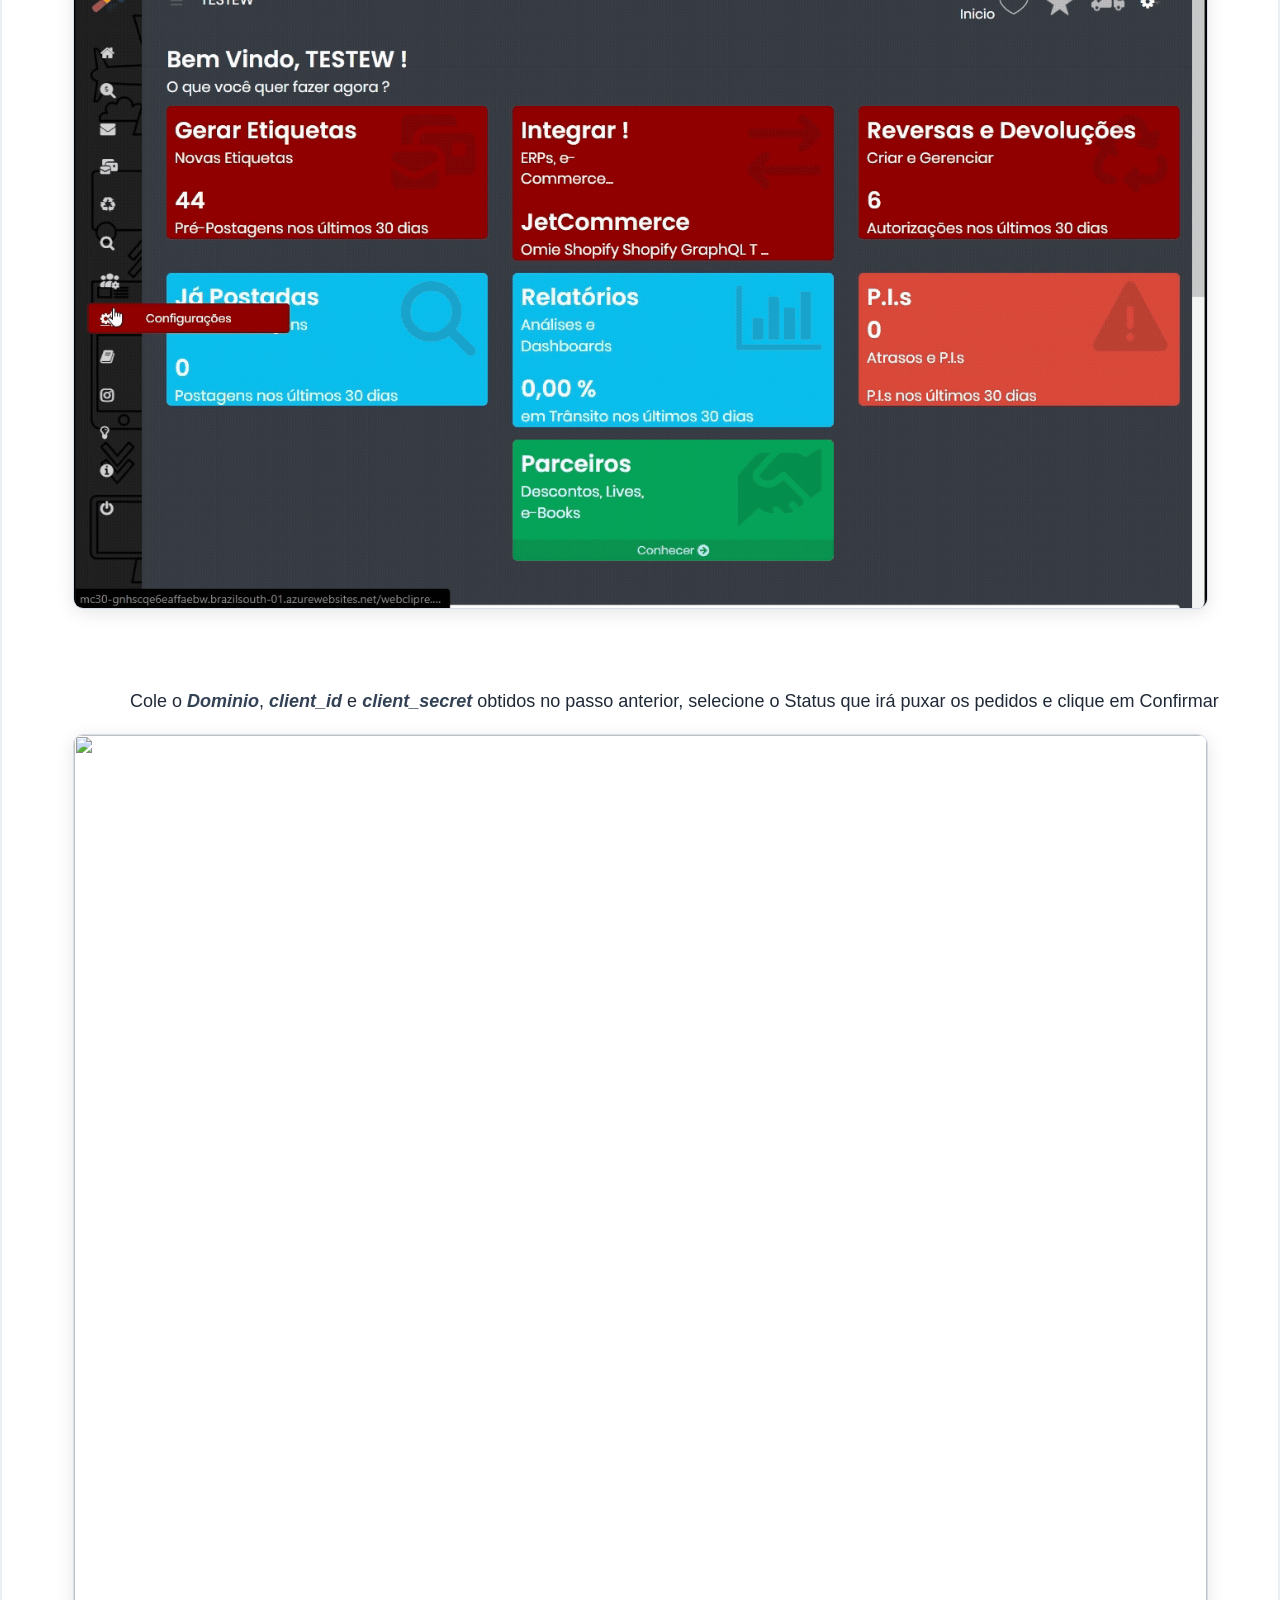
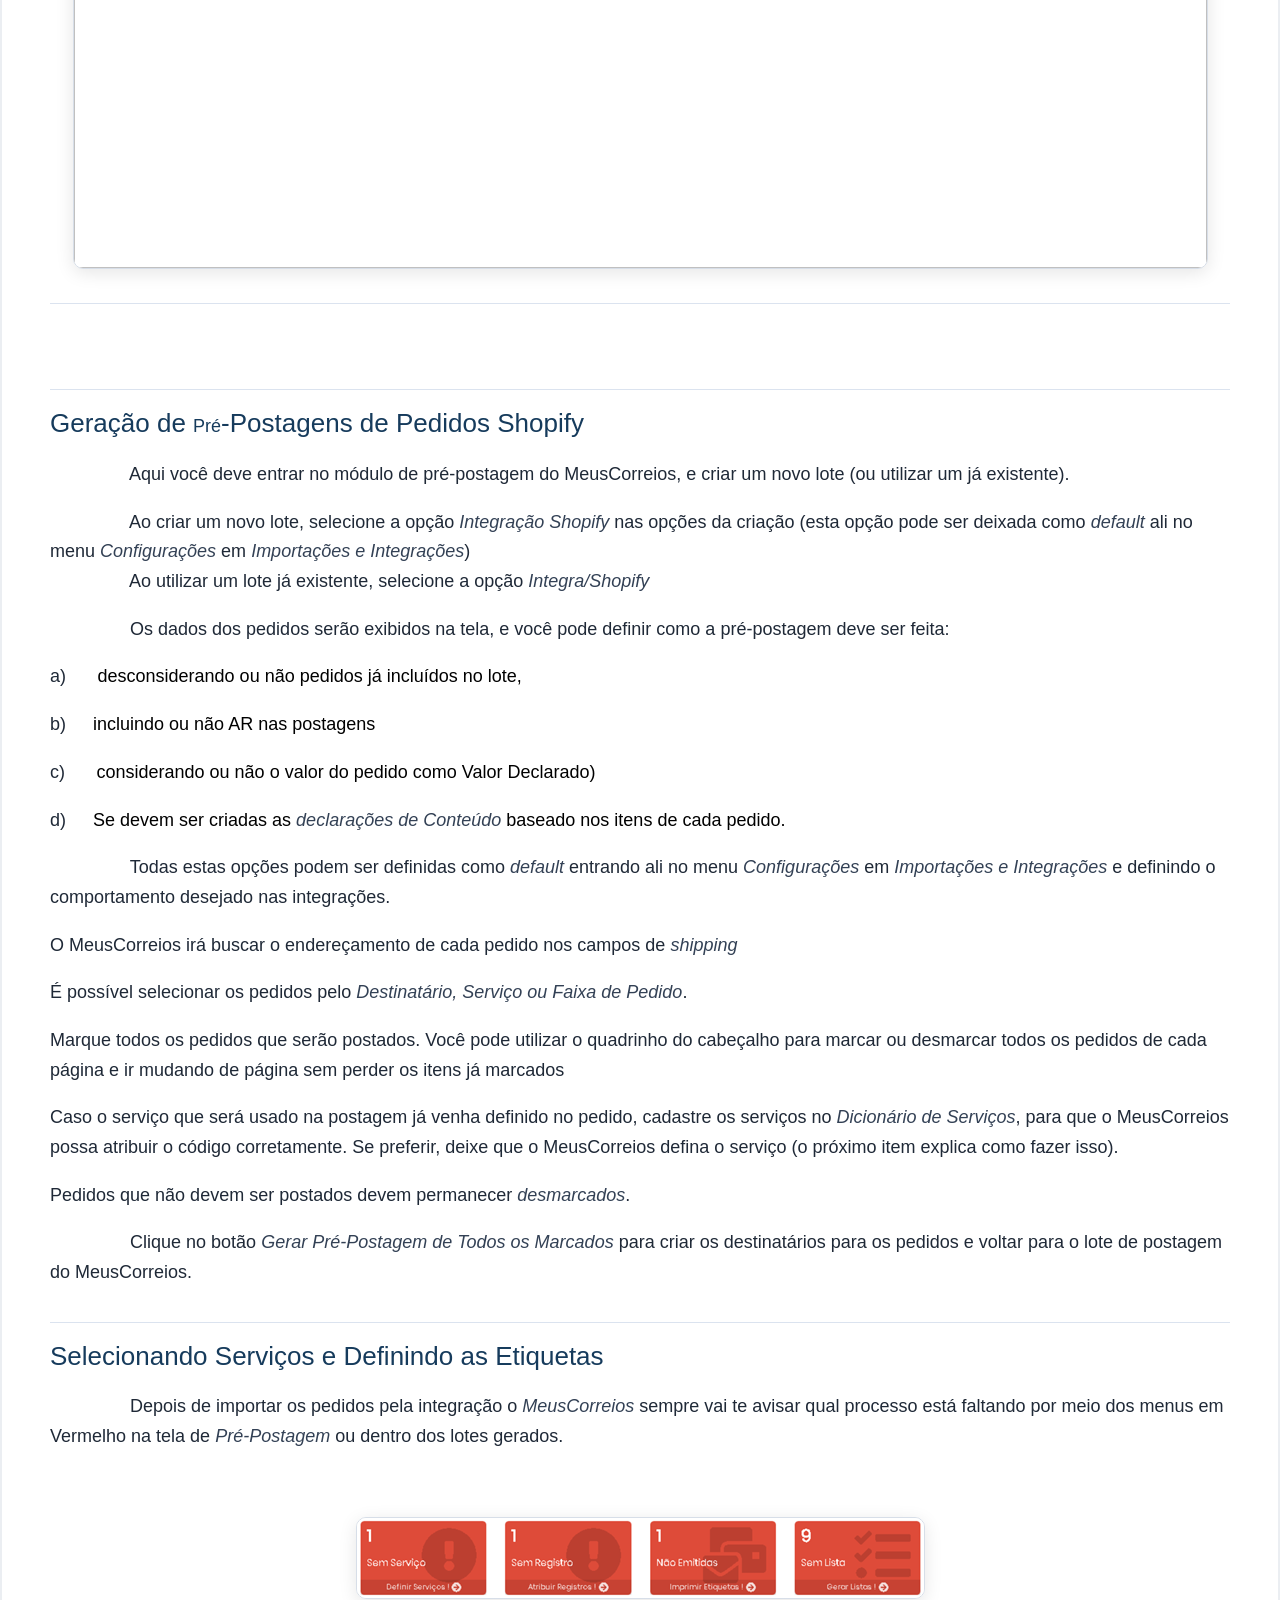
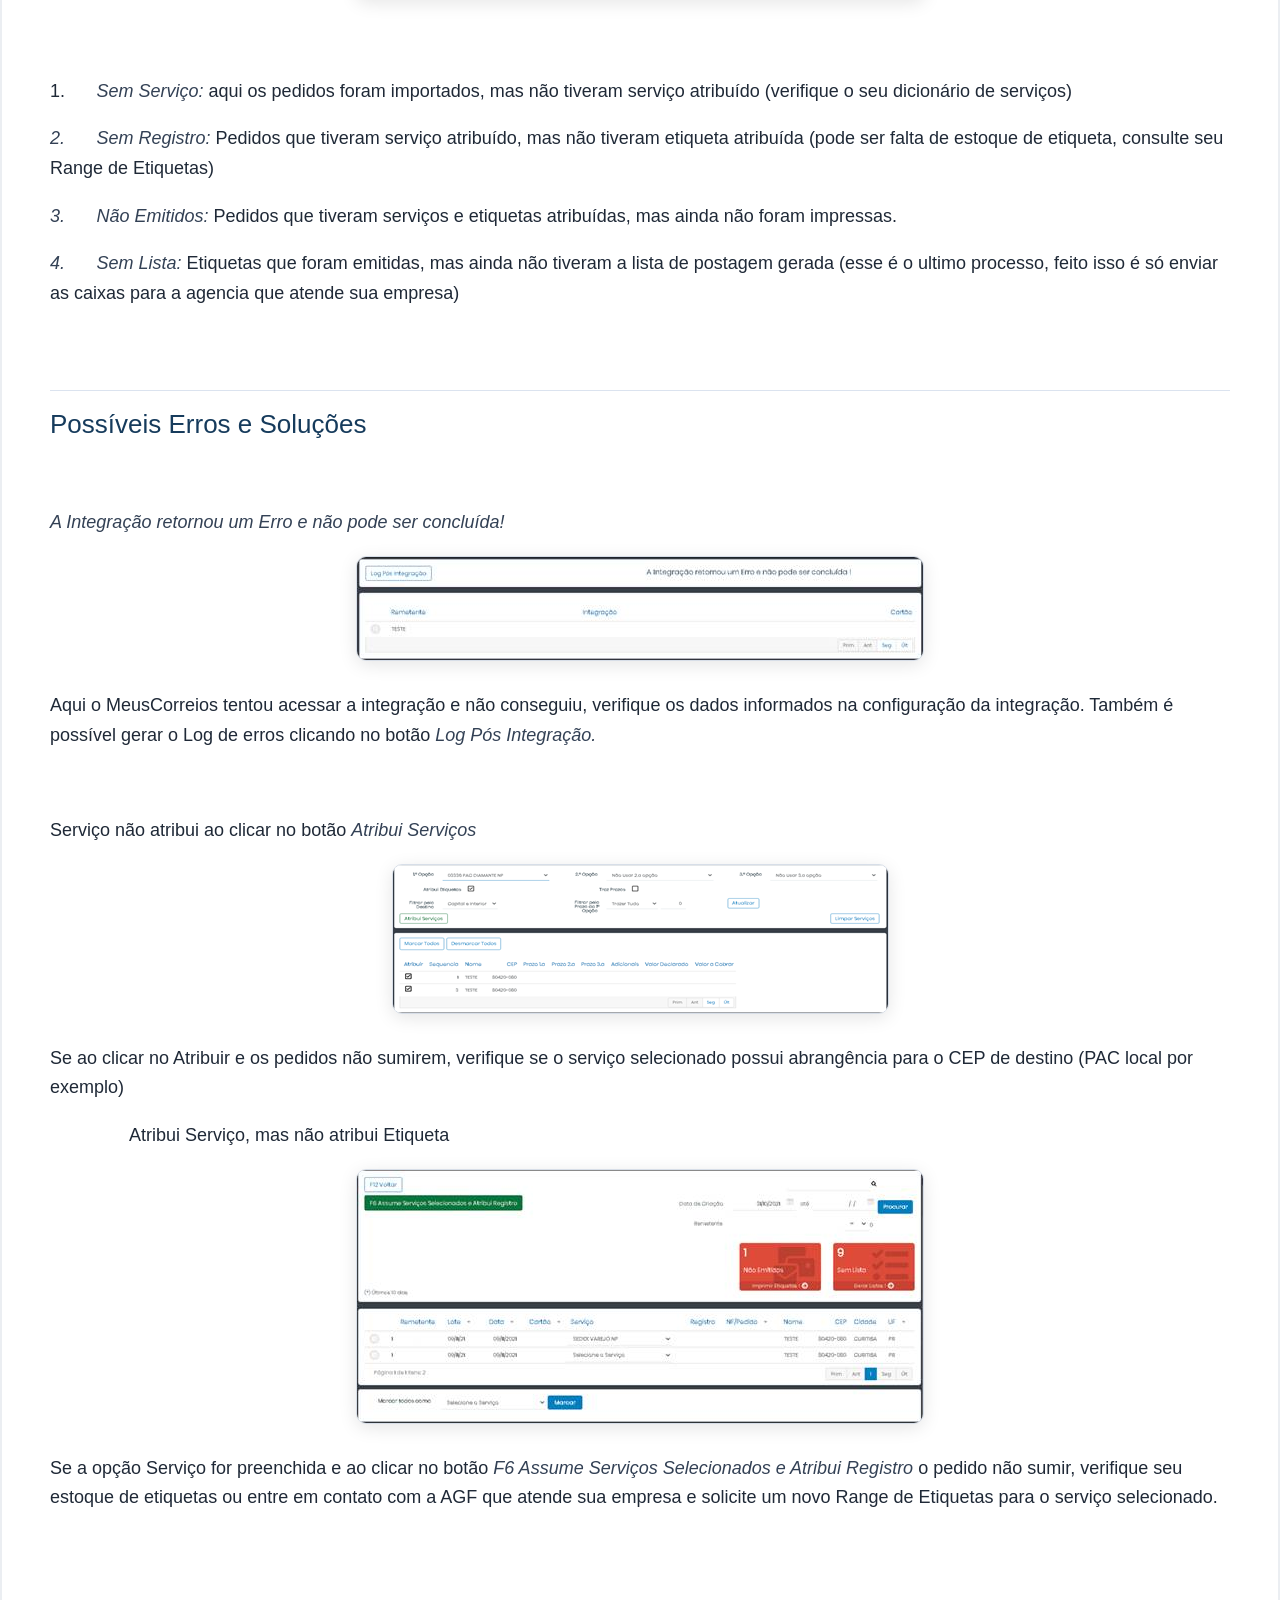
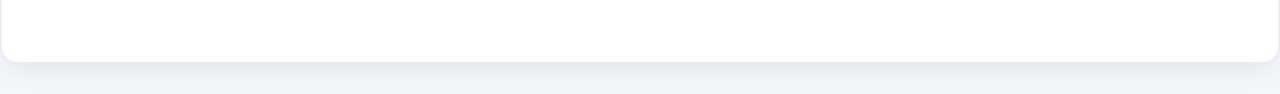
==== commit 599fd044: "Add files via upload" ====
--- a/integrShopifyG/index.htm
+++ b/integrShopifyG/index.htm
@@ -1,1568 +1,1634 @@
-<html xmlns:v="urn:schemas-microsoft-com:vml"
-xmlns:o="urn:schemas-microsoft-com:office:office"
-xmlns:w="urn:schemas-microsoft-com:office:word"
-xmlns:m="http://schemas.microsoft.com/office/2004/12/omml"
-xmlns="http://www.w3.org/TR/REC-html40">
-
-<head>
-<meta http-equiv=Content-Type content="text/html; charset=windows-1252">
-<meta name=ProgId content=Word.Document>
-<meta name=Generator content="Microsoft Word 15">
-<meta name=Originator content="Microsoft Word 15">
-<meta charset="UTF-8">
-<link rel=File-List href="index_arquivos/filelist.xml">
-<link rel=Edit-Time-Data href="index_arquivos/editdata.mso">
-<!--[if !mso]>
-<style>
-v\:* {behavior:url(#default#VML);}
-o\:* {behavior:url(#default#VML);}
-w\:* {behavior:url(#default#VML);}
-.shape {behavior:url(#default#VML);}
-</style>
-<![endif]--><!--[if gte mso 9]><xml>
- <o:DocumentProperties>
-  <o:Author>roger renaud</o:Author>
-  <o:LastAuthor>roger renaud</o:LastAuthor>
-  <o:Revision>2</o:Revision>
-  <o:TotalTime>40</o:TotalTime>
-  <o:LastPrinted>2026-06-01T14:14:00Z</o:LastPrinted>
-  <o:Created>2026-06-02T22:05:00Z</o:Created>
-  <o:LastSaved>2026-06-02T22:05:00Z</o:LastSaved>
-  <o:Pages>1</o:Pages>
-  <o:Words>755</o:Words>
-  <o:Characters>4081</o:Characters>
-  <o:Lines>34</o:Lines>
-  <o:Paragraphs>9</o:Paragraphs>
-  <o:CharactersWithSpaces>4827</o:CharactersWithSpaces>
-  <o:Version>16.00</o:Version>
- </o:DocumentProperties>
- <o:OfficeDocumentSettings>
-  <o:AllowPNG/>
- </o:OfficeDocumentSettings>
-</xml><![endif]-->
-<link rel=themeData href="index_arquivos/themedata.thmx">
-<link rel=colorSchemeMapping href="index_arquivos/colorschememapping.xml">
-<!--[if gte mso 9]><xml>
- <w:WordDocument>
-  <w:SpellingState>Clean</w:SpellingState>
-  <w:GrammarState>Clean</w:GrammarState>
-  <w:TrackMoves>false</w:TrackMoves>
-  <w:TrackFormatting/>
-  <w:HyphenationZone>21</w:HyphenationZone>
-  <w:PunctuationKerning/>
-  <w:ValidateAgainstSchemas/>
-  <w:SaveIfXMLInvalid>false</w:SaveIfXMLInvalid>
-  <w:IgnoreMixedContent>false</w:IgnoreMixedContent>
-  <w:AlwaysShowPlaceholderText>false</w:AlwaysShowPlaceholderText>
-  <w:DoNotPromoteQF/>
-  <w:LidThemeOther>PT-BR</w:LidThemeOther>
-  <w:LidThemeAsian>X-NONE</w:LidThemeAsian>
-  <w:LidThemeComplexScript>X-NONE</w:LidThemeComplexScript>
-  <w:Compatibility>
-   <w:BreakWrappedTables/>
-   <w:SnapToGridInCell/>
-   <w:WrapTextWithPunct/>
-   <w:UseAsianBreakRules/>
-   <w:DontGrowAutofit/>
-   <w:SplitPgBreakAndParaMark/>
-   <w:EnableOpenTypeKerning/>
-   <w:DontFlipMirrorIndents/>
-   <w:OverrideTableStyleHps/>
-  </w:Compatibility>
-  <m:mathPr>
-   <m:mathFont m:val="Cambria Math"/>
-   <m:brkBin m:val="before"/>
-   <m:brkBinSub m:val="&#45;-"/>
-   <m:smallFrac m:val="off"/>
-   <m:dispDef/>
-   <m:lMargin m:val="0"/>
-   <m:rMargin m:val="0"/>
-   <m:defJc m:val="centerGroup"/>
-   <m:wrapIndent m:val="1440"/>
-   <m:intLim m:val="subSup"/>
-   <m:naryLim m:val="undOvr"/>
-  </m:mathPr></w:WordDocument>
-</xml><![endif]--><!--[if gte mso 9]><xml>
- <w:LatentStyles DefLockedState="false" DefUnhideWhenUsed="false"
-  DefSemiHidden="false" DefQFormat="false" DefPriority="99"
-  LatentStyleCount="376">
-  <w:LsdException Locked="false" Priority="0" QFormat="true" Name="Normal"/>
-  <w:LsdException Locked="false" Priority="9" QFormat="true" Name="heading 1"/>
-  <w:LsdException Locked="false" Priority="9" SemiHidden="true"
-   UnhideWhenUsed="true" QFormat="true" Name="heading 2"/>
-  <w:LsdException Locked="false" Priority="9" SemiHidden="true"
-   UnhideWhenUsed="true" QFormat="true" Name="heading 3"/>
-  <w:LsdException Locked="false" Priority="9" SemiHidden="true"
-   UnhideWhenUsed="true" QFormat="true" Name="heading 4"/>
-  <w:LsdException Locked="false" Priority="9" SemiHidden="true"
-   UnhideWhenUsed="true" QFormat="true" Name="heading 5"/>
-  <w:LsdException Locked="false" Priority="9" SemiHidden="true"
-   UnhideWhenUsed="true" QFormat="true" Name="heading 6"/>
-  <w:LsdException Locked="false" Priority="9" SemiHidden="true"
-   UnhideWhenUsed="true" QFormat="true" Name="heading 7"/>
-  <w:LsdException Locked="false" Priority="9" SemiHidden="true"
-   UnhideWhenUsed="true" QFormat="true" Name="heading 8"/>
-  <w:LsdException Locked="false" Priority="9" SemiHidden="true"
-   UnhideWhenUsed="true" QFormat="true" Name="heading 9"/>
-  <w:LsdException Locked="false" SemiHidden="true" UnhideWhenUsed="true"
-   Name="index 1"/>
-  <w:LsdException Locked="false" SemiHidden="true" UnhideWhenUsed="true"
-   Name="index 2"/>
-  <w:LsdException Locked="false" SemiHidden="true" UnhideWhenUsed="true"
-   Name="index 3"/>
-  <w:LsdException Locked="false" SemiHidden="true" UnhideWhenUsed="true"
-   Name="index 4"/>
-  <w:LsdException Locked="false" SemiHidden="true" UnhideWhenUsed="true"
-   Name="index 5"/>
-  <w:LsdException Locked="false" SemiHidden="true" UnhideWhenUsed="true"
-   Name="index 6"/>
-  <w:LsdException Locked="false" SemiHidden="true" UnhideWhenUsed="true"
-   Name="index 7"/>
-  <w:LsdException Locked="false" SemiHidden="true" UnhideWhenUsed="true"
-   Name="index 8"/>
-  <w:LsdException Locked="false" SemiHidden="true" UnhideWhenUsed="true"
-   Name="index 9"/>
-  <w:LsdException Locked="false" Priority="39" SemiHidden="true"
-   UnhideWhenUsed="true" Name="toc 1"/>
-  <w:LsdException Locked="false" Priority="39" SemiHidden="true"
-   UnhideWhenUsed="true" Name="toc 2"/>
-  <w:LsdException Locked="false" Priority="39" SemiHidden="true"
-   UnhideWhenUsed="true" Name="toc 3"/>
-  <w:LsdException Locked="false" Priority="39" SemiHidden="true"
-   UnhideWhenUsed="true" Name="toc 4"/>
-  <w:LsdException Locked="false" Priority="39" SemiHidden="true"
-   UnhideWhenUsed="true" Name="toc 5"/>
-  <w:LsdException Locked="false" Priority="39" SemiHidden="true"
-   UnhideWhenUsed="true" Name="toc 6"/>
-  <w:LsdException Locked="false" Priority="39" SemiHidden="true"
-   UnhideWhenUsed="true" Name="toc 7"/>
-  <w:LsdException Locked="false" Priority="39" SemiHidden="true"
-   UnhideWhenUsed="true" Name="toc 8"/>
-  <w:LsdException Locked="false" Priority="39" SemiHidden="true"
-   UnhideWhenUsed="true" Name="toc 9"/>
-  <w:LsdException Locked="false" SemiHidden="true" UnhideWhenUsed="true"
-   Name="Normal Indent"/>
-  <w:LsdException Locked="false" SemiHidden="true" UnhideWhenUsed="true"
-   Name="footnote text"/>
-  <w:LsdException Locked="false" SemiHidden="true" UnhideWhenUsed="true"
-   Name="annotation text"/>
-  <w:LsdException Locked="false" SemiHidden="true" UnhideWhenUsed="true"
-   Name="header"/>
-  <w:LsdException Locked="false" SemiHidden="true" UnhideWhenUsed="true"
-   Name="footer"/>
-  <w:LsdException Locked="false" SemiHidden="true" UnhideWhenUsed="true"
-   Name="index heading"/>
-  <w:LsdException Locked="false" Priority="35" SemiHidden="true"
-   UnhideWhenUsed="true" QFormat="true" Name="caption"/>
-  <w:LsdException Locked="false" SemiHidden="true" UnhideWhenUsed="true"
-   Name="table of figures"/>
-  <w:LsdException Locked="false" SemiHidden="true" UnhideWhenUsed="true"
-   Name="envelope address"/>
-  <w:LsdException Locked="false" SemiHidden="true" UnhideWhenUsed="true"
-   Name="envelope return"/>
-  <w:LsdException Locked="false" SemiHidden="true" UnhideWhenUsed="true"
-   Name="footnote reference"/>
-  <w:LsdException Locked="false" SemiHidden="true" UnhideWhenUsed="true"
-   Name="annotation reference"/>
-  <w:LsdException Locked="false" SemiHidden="true" UnhideWhenUsed="true"
-   Name="line number"/>
-  <w:LsdException Locked="false" SemiHidden="true" UnhideWhenUsed="true"
-   Name="page number"/>
-  <w:LsdException Locked="false" SemiHidden="true" UnhideWhenUsed="true"
-   Name="endnote reference"/>
-  <w:LsdException Locked="false" SemiHidden="true" UnhideWhenUsed="true"
-   Name="endnote text"/>
-  <w:LsdException Locked="false" SemiHidden="true" UnhideWhenUsed="true"
-   Name="table of authorities"/>
-  <w:LsdException Locked="false" SemiHidden="true" UnhideWhenUsed="true"
-   Name="macro"/>
-  <w:LsdException Locked="false" SemiHidden="true" UnhideWhenUsed="true"
-   Name="toa heading"/>
-  <w:LsdException Locked="false" SemiHidden="true" UnhideWhenUsed="true"
-   Name="List"/>
-  <w:LsdException Locked="false" SemiHidden="true" UnhideWhenUsed="true"
-   Name="List Bullet"/>
-  <w:LsdException Locked="false" SemiHidden="true" UnhideWhenUsed="true"
-   Name="List Number"/>
-  <w:LsdException Locked="false" SemiHidden="true" UnhideWhenUsed="true"
-   Name="List 2"/>
-  <w:LsdException Locked="false" SemiHidden="true" UnhideWhenUsed="true"
-   Name="List 3"/>
-  <w:LsdException Locked="false" SemiHidden="true" UnhideWhenUsed="true"
-   Name="List 4"/>
-  <w:LsdException Locked="false" SemiHidden="true" UnhideWhenUsed="true"
-   Name="List 5"/>
-  <w:LsdException Locked="false" SemiHidden="true" UnhideWhenUsed="true"
-   Name="List Bullet 2"/>
-  <w:LsdException Locked="false" SemiHidden="true" UnhideWhenUsed="true"
-   Name="List Bullet 3"/>
-  <w:LsdException Locked="false" SemiHidden="true" UnhideWhenUsed="true"
-   Name="List Bullet 4"/>
-  <w:LsdException Locked="false" SemiHidden="true" UnhideWhenUsed="true"
-   Name="List Bullet 5"/>
-  <w:LsdException Locked="false" SemiHidden="true" UnhideWhenUsed="true"
-   Name="List Number 2"/>
-  <w:LsdException Locked="false" SemiHidden="true" UnhideWhenUsed="true"
-   Name="List Number 3"/>
-  <w:LsdException Locked="false" SemiHidden="true" UnhideWhenUsed="true"
-   Name="List Number 4"/>
-  <w:LsdException Locked="false" SemiHidden="true" UnhideWhenUsed="true"
-   Name="List Number 5"/>
-  <w:LsdException Locked="false" Priority="10" QFormat="true" Name="Title"/>
-  <w:LsdException Locked="false" SemiHidden="true" UnhideWhenUsed="true"
-   Name="Closing"/>
-  <w:LsdException Locked="false" SemiHidden="true" UnhideWhenUsed="true"
-   Name="Signature"/>
-  <w:LsdException Locked="false" Priority="1" SemiHidden="true"
-   UnhideWhenUsed="true" Name="Default Paragraph Font"/>
-  <w:LsdException Locked="false" SemiHidden="true" UnhideWhenUsed="true"
-   Name="Body Text"/>
-  <w:LsdException Locked="false" SemiHidden="true" UnhideWhenUsed="true"
-   Name="Body Text Indent"/>
-  <w:LsdException Locked="false" SemiHidden="true" UnhideWhenUsed="true"
-   Name="List Continue"/>
-  <w:LsdException Locked="false" SemiHidden="true" UnhideWhenUsed="true"
-   Name="List Continue 2"/>
-  <w:LsdException Locked="false" SemiHidden="true" UnhideWhenUsed="true"
-   Name="List Continue 3"/>
-  <w:LsdException Locked="false" SemiHidden="true" UnhideWhenUsed="true"
-   Name="List Continue 4"/>
-  <w:LsdException Locked="false" SemiHidden="true" UnhideWhenUsed="true"
-   Name="List Continue 5"/>
-  <w:LsdException Locked="false" SemiHidden="true" UnhideWhenUsed="true"
-   Name="Message Header"/>
-  <w:LsdException Locked="false" Priority="11" QFormat="true" Name="Subtitle"/>
-  <w:LsdException Locked="false" SemiHidden="true" UnhideWhenUsed="true"
-   Name="Salutation"/>
-  <w:LsdException Locked="false" SemiHidden="true" UnhideWhenUsed="true"
-   Name="Date"/>
-  <w:LsdException Locked="false" SemiHidden="true" UnhideWhenUsed="true"
-   Name="Body Text First Indent"/>
-  <w:LsdException Locked="false" SemiHidden="true" UnhideWhenUsed="true"
-   Name="Body Text First Indent 2"/>
-  <w:LsdException Locked="false" SemiHidden="true" UnhideWhenUsed="true"
-   Name="Note Heading"/>
-  <w:LsdException Locked="false" SemiHidden="true" UnhideWhenUsed="true"
-   Name="Body Text 2"/>
-  <w:LsdException Locked="false" SemiHidden="true" UnhideWhenUsed="true"
-   Name="Body Text 3"/>
-  <w:LsdException Locked="false" SemiHidden="true" UnhideWhenUsed="true"
-   Name="Body Text Indent 2"/>
-  <w:LsdException Locked="false" SemiHidden="true" UnhideWhenUsed="true"
-   Name="Body Text Indent 3"/>
-  <w:LsdException Locked="false" SemiHidden="true" UnhideWhenUsed="true"
-   Name="Block Text"/>
-  <w:LsdException Locked="false" SemiHidden="true" UnhideWhenUsed="true"
-   Name="Hyperlink"/>
-  <w:LsdException Locked="false" SemiHidden="true" UnhideWhenUsed="true"
-   Name="FollowedHyperlink"/>
-  <w:LsdException Locked="false" Priority="22" QFormat="true" Name="Strong"/>
-  <w:LsdException Locked="false" Priority="20" QFormat="true" Name="Emphasis"/>
-  <w:LsdException Locked="false" SemiHidden="true" UnhideWhenUsed="true"
-   Name="Document Map"/>
-  <w:LsdException Locked="false" SemiHidden="true" UnhideWhenUsed="true"
-   Name="Plain Text"/>
-  <w:LsdException Locked="false" SemiHidden="true" UnhideWhenUsed="true"
-   Name="E-mail Signature"/>
-  <w:LsdException Locked="false" SemiHidden="true" UnhideWhenUsed="true"
-   Name="HTML Top of Form"/>
-  <w:LsdException Locked="false" SemiHidden="true" UnhideWhenUsed="true"
-   Name="HTML Bottom of Form"/>
-  <w:LsdException Locked="false" SemiHidden="true" UnhideWhenUsed="true"
-   Name="Normal (Web)"/>
-  <w:LsdException Locked="false" SemiHidden="true" UnhideWhenUsed="true"
-   Name="HTML Acronym"/>
-  <w:LsdException Locked="false" SemiHidden="true" UnhideWhenUsed="true"
-   Name="HTML Address"/>
-  <w:LsdException Locked="false" SemiHidden="true" UnhideWhenUsed="true"
-   Name="HTML Cite"/>
-  <w:LsdException Locked="false" SemiHidden="true" UnhideWhenUsed="true"
-   Name="HTML Code"/>
-  <w:LsdException Locked="false" SemiHidden="true" UnhideWhenUsed="true"
-   Name="HTML Definition"/>
-  <w:LsdException Locked="false" SemiHidden="true" UnhideWhenUsed="true"
-   Name="HTML Keyboard"/>
-  <w:LsdException Locked="false" SemiHidden="true" UnhideWhenUsed="true"
-   Name="HTML Preformatted"/>
-  <w:LsdException Locked="false" SemiHidden="true" UnhideWhenUsed="true"
-   Name="HTML Sample"/>
-  <w:LsdException Locked="false" SemiHidden="true" UnhideWhenUsed="true"
-   Name="HTML Typewriter"/>
-  <w:LsdException Locked="false" SemiHidden="true" UnhideWhenUsed="true"
-   Name="HTML Variable"/>
-  <w:LsdException Locked="false" SemiHidden="true" UnhideWhenUsed="true"
-   Name="Normal Table"/>
-  <w:LsdException Locked="false" SemiHidden="true" UnhideWhenUsed="true"
-   Name="annotation subject"/>
-  <w:LsdException Locked="false" SemiHidden="true" UnhideWhenUsed="true"
-   Name="No List"/>
-  <w:LsdException Locked="false" SemiHidden="true" UnhideWhenUsed="true"
-   Name="Outline List 1"/>
-  <w:LsdException Locked="false" SemiHidden="true" UnhideWhenUsed="true"
-   Name="Outline List 2"/>
-  <w:LsdException Locked="false" SemiHidden="true" UnhideWhenUsed="true"
-   Name="Outline List 3"/>
-  <w:LsdException Locked="false" SemiHidden="true" UnhideWhenUsed="true"
-   Name="Table Simple 1"/>
-  <w:LsdException Locked="false" SemiHidden="true" UnhideWhenUsed="true"
-   Name="Table Simple 2"/>
-  <w:LsdException Locked="false" SemiHidden="true" UnhideWhenUsed="true"
-   Name="Table Simple 3"/>
-  <w:LsdException Locked="false" SemiHidden="true" UnhideWhenUsed="true"
-   Name="Table Classic 1"/>
-  <w:LsdException Locked="false" SemiHidden="true" UnhideWhenUsed="true"
-   Name="Table Classic 2"/>
-  <w:LsdException Locked="false" SemiHidden="true" UnhideWhenUsed="true"
-   Name="Table Classic 3"/>
-  <w:LsdException Locked="false" SemiHidden="true" UnhideWhenUsed="true"
-   Name="Table Classic 4"/>
-  <w:LsdException Locked="false" SemiHidden="true" UnhideWhenUsed="true"
-   Name="Table Colorful 1"/>
-  <w:LsdException Locked="false" SemiHidden="true" UnhideWhenUsed="true"
-   Name="Table Colorful 2"/>
-  <w:LsdException Locked="false" SemiHidden="true" UnhideWhenUsed="true"
-   Name="Table Colorful 3"/>
-  <w:LsdException Locked="false" SemiHidden="true" UnhideWhenUsed="true"
-   Name="Table Columns 1"/>
-  <w:LsdException Locked="false" SemiHidden="true" UnhideWhenUsed="true"
-   Name="Table Columns 2"/>
-  <w:LsdException Locked="false" SemiHidden="true" UnhideWhenUsed="true"
-   Name="Table Columns 3"/>
-  <w:LsdException Locked="false" SemiHidden="true" UnhideWhenUsed="true"
-   Name="Table Columns 4"/>
-  <w:LsdException Locked="false" SemiHidden="true" UnhideWhenUsed="true"
-   Name="Table Columns 5"/>
-  <w:LsdException Locked="false" SemiHidden="true" UnhideWhenUsed="true"
-   Name="Table Grid 1"/>
-  <w:LsdException Locked="false" SemiHidden="true" UnhideWhenUsed="true"
-   Name="Table Grid 2"/>
-  <w:LsdException Locked="false" SemiHidden="true" UnhideWhenUsed="true"
-   Name="Table Grid 3"/>
-  <w:LsdException Locked="false" SemiHidden="true" UnhideWhenUsed="true"
-   Name="Table Grid 4"/>
-  <w:LsdException Locked="false" SemiHidden="true" UnhideWhenUsed="true"
-   Name="Table Grid 5"/>
-  <w:LsdException Locked="false" SemiHidden="true" UnhideWhenUsed="true"
-   Name="Table Grid 6"/>
-  <w:LsdException Locked="false" SemiHidden="true" UnhideWhenUsed="true"
-   Name="Table Grid 7"/>
-  <w:LsdException Locked="false" SemiHidden="true" UnhideWhenUsed="true"
-   Name="Table Grid 8"/>
-  <w:LsdException Locked="false" SemiHidden="true" UnhideWhenUsed="true"
-   Name="Table List 1"/>
-  <w:LsdException Locked="false" SemiHidden="true" UnhideWhenUsed="true"
-   Name="Table List 2"/>
-  <w:LsdException Locked="false" SemiHidden="true" UnhideWhenUsed="true"
-   Name="Table List 3"/>
-  <w:LsdException Locked="false" SemiHidden="true" UnhideWhenUsed="true"
-   Name="Table List 4"/>
-  <w:LsdException Locked="false" SemiHidden="true" UnhideWhenUsed="true"
-   Name="Table List 5"/>
-  <w:LsdException Locked="false" SemiHidden="true" UnhideWhenUsed="true"
-   Name="Table List 6"/>
-  <w:LsdException Locked="false" SemiHidden="true" UnhideWhenUsed="true"
-   Name="Table List 7"/>
-  <w:LsdException Locked="false" SemiHidden="true" UnhideWhenUsed="true"
-   Name="Table List 8"/>
-  <w:LsdException Locked="false" SemiHidden="true" UnhideWhenUsed="true"
-   Name="Table 3D effects 1"/>
-  <w:LsdException Locked="false" SemiHidden="true" UnhideWhenUsed="true"
-   Name="Table 3D effects 2"/>
-  <w:LsdException Locked="false" SemiHidden="true" UnhideWhenUsed="true"
-   Name="Table 3D effects 3"/>
-  <w:LsdException Locked="false" SemiHidden="true" UnhideWhenUsed="true"
-   Name="Table Contemporary"/>
-  <w:LsdException Locked="false" SemiHidden="true" UnhideWhenUsed="true"
-   Name="Table Elegant"/>
-  <w:LsdException Locked="false" SemiHidden="true" UnhideWhenUsed="true"
-   Name="Table Professional"/>
-  <w:LsdException Locked="false" SemiHidden="true" UnhideWhenUsed="true"
-   Name="Table Subtle 1"/>
-  <w:LsdException Locked="false" SemiHidden="true" UnhideWhenUsed="true"
-   Name="Table Subtle 2"/>
-  <w:LsdException Locked="false" SemiHidden="true" UnhideWhenUsed="true"
-   Name="Table Web 1"/>
-  <w:LsdException Locked="false" SemiHidden="true" UnhideWhenUsed="true"
-   Name="Table Web 2"/>
-  <w:LsdException Locked="false" SemiHidden="true" UnhideWhenUsed="true"
-   Name="Table Web 3"/>
-  <w:LsdException Locked="false" SemiHidden="true" UnhideWhenUsed="true"
-   Name="Balloon Text"/>
-  <w:LsdException Locked="false" Priority="39" Name="Table Grid"/>
-  <w:LsdException Locked="false" SemiHidden="true" UnhideWhenUsed="true"
-   Name="Table Theme"/>
-  <w:LsdException Locked="false" SemiHidden="true" Name="Placeholder Text"/>
-  <w:LsdException Locked="false" Priority="1" QFormat="true" Name="No Spacing"/>
-  <w:LsdException Locked="false" Priority="60" Name="Light Shading"/>
-  <w:LsdException Locked="false" Priority="61" Name="Light List"/>
-  <w:LsdException Locked="false" Priority="62" Name="Light Grid"/>
-  <w:LsdException Locked="false" Priority="63" Name="Medium Shading 1"/>
-  <w:LsdException Locked="false" Priority="64" Name="Medium Shading 2"/>
-  <w:LsdException Locked="false" Priority="65" Name="Medium List 1"/>
-  <w:LsdException Locked="false" Priority="66" Name="Medium List 2"/>
-  <w:LsdException Locked="false" Priority="67" Name="Medium Grid 1"/>
-  <w:LsdException Locked="false" Priority="68" Name="Medium Grid 2"/>
-  <w:LsdException Locked="false" Priority="69" Name="Medium Grid 3"/>
-  <w:LsdException Locked="false" Priority="70" Name="Dark List"/>
-  <w:LsdException Locked="false" Priority="71" Name="Colorful Shading"/>
-  <w:LsdException Locked="false" Priority="72" Name="Colorful List"/>
-  <w:LsdException Locked="false" Priority="73" Name="Colorful Grid"/>
-  <w:LsdException Locked="false" Priority="60" Name="Light Shading Accent 1"/>
-  <w:LsdException Locked="false" Priority="61" Name="Light List Accent 1"/>
-  <w:LsdException Locked="false" Priority="62" Name="Light Grid Accent 1"/>
-  <w:LsdException Locked="false" Priority="63" Name="Medium Shading 1 Accent 1"/>
-  <w:LsdException Locked="false" Priority="64" Name="Medium Shading 2 Accent 1"/>
-  <w:LsdException Locked="false" Priority="65" Name="Medium List 1 Accent 1"/>
-  <w:LsdException Locked="false" SemiHidden="true" Name="Revision"/>
-  <w:LsdException Locked="false" Priority="34" QFormat="true"
-   Name="List Paragraph"/>
-  <w:LsdException Locked="false" Priority="29" QFormat="true" Name="Quote"/>
-  <w:LsdException Locked="false" Priority="30" QFormat="true"
-   Name="Intense Quote"/>
-  <w:LsdException Locked="false" Priority="66" Name="Medium List 2 Accent 1"/>
-  <w:LsdException Locked="false" Priority="67" Name="Medium Grid 1 Accent 1"/>
-  <w:LsdException Locked="false" Priority="68" Name="Medium Grid 2 Accent 1"/>
-  <w:LsdException Locked="false" Priority="69" Name="Medium Grid 3 Accent 1"/>
-  <w:LsdException Locked="false" Priority="70" Name="Dark List Accent 1"/>
-  <w:LsdException Locked="false" Priority="71" Name="Colorful Shading Accent 1"/>
-  <w:LsdException Locked="false" Priority="72" Name="Colorful List Accent 1"/>
-  <w:LsdException Locked="false" Priority="73" Name="Colorful Grid Accent 1"/>
-  <w:LsdException Locked="false" Priority="60" Name="Light Shading Accent 2"/>
-  <w:LsdException Locked="false" Priority="61" Name="Light List Accent 2"/>
-  <w:LsdException Locked="false" Priority="62" Name="Light Grid Accent 2"/>
-  <w:LsdException Locked="false" Priority="63" Name="Medium Shading 1 Accent 2"/>
-  <w:LsdException Locked="false" Priority="64" Name="Medium Shading 2 Accent 2"/>
-  <w:LsdException Locked="false" Priority="65" Name="Medium List 1 Accent 2"/>
-  <w:LsdException Locked="false" Priority="66" Name="Medium List 2 Accent 2"/>
-  <w:LsdException Locked="false" Priority="67" Name="Medium Grid 1 Accent 2"/>
-  <w:LsdException Locked="false" Priority="68" Name="Medium Grid 2 Accent 2"/>
-  <w:LsdException Locked="false" Priority="69" Name="Medium Grid 3 Accent 2"/>
-  <w:LsdException Locked="false" Priority="70" Name="Dark List Accent 2"/>
-  <w:LsdException Locked="false" Priority="71" Name="Colorful Shading Accent 2"/>
-  <w:LsdException Locked="false" Priority="72" Name="Colorful List Accent 2"/>
-  <w:LsdException Locked="false" Priority="73" Name="Colorful Grid Accent 2"/>
-  <w:LsdException Locked="false" Priority="60" Name="Light Shading Accent 3"/>
-  <w:LsdException Locked="false" Priority="61" Name="Light List Accent 3"/>
-  <w:LsdException Locked="false" Priority="62" Name="Light Grid Accent 3"/>
-  <w:LsdException Locked="false" Priority="63" Name="Medium Shading 1 Accent 3"/>
-  <w:LsdException Locked="false" Priority="64" Name="Medium Shading 2 Accent 3"/>
-  <w:LsdException Locked="false" Priority="65" Name="Medium List 1 Accent 3"/>
-  <w:LsdException Locked="false" Priority="66" Name="Medium List 2 Accent 3"/>
-  <w:LsdException Locked="false" Priority="67" Name="Medium Grid 1 Accent 3"/>
-  <w:LsdException Locked="false" Priority="68" Name="Medium Grid 2 Accent 3"/>
-  <w:LsdException Locked="false" Priority="69" Name="Medium Grid 3 Accent 3"/>
-  <w:LsdException Locked="false" Priority="70" Name="Dark List Accent 3"/>
-  <w:LsdException Locked="false" Priority="71" Name="Colorful Shading Accent 3"/>
-  <w:LsdException Locked="false" Priority="72" Name="Colorful List Accent 3"/>
-  <w:LsdException Locked="false" Priority="73" Name="Colorful Grid Accent 3"/>
-  <w:LsdException Locked="false" Priority="60" Name="Light Shading Accent 4"/>
-  <w:LsdException Locked="false" Priority="61" Name="Light List Accent 4"/>
-  <w:LsdException Locked="false" Priority="62" Name="Light Grid Accent 4"/>
-  <w:LsdException Locked="false" Priority="63" Name="Medium Shading 1 Accent 4"/>
-  <w:LsdException Locked="false" Priority="64" Name="Medium Shading 2 Accent 4"/>
-  <w:LsdException Locked="false" Priority="65" Name="Medium List 1 Accent 4"/>
-  <w:LsdException Locked="false" Priority="66" Name="Medium List 2 Accent 4"/>
-  <w:LsdException Locked="false" Priority="67" Name="Medium Grid 1 Accent 4"/>
-  <w:LsdException Locked="false" Priority="68" Name="Medium Grid 2 Accent 4"/>
-  <w:LsdException Locked="false" Priority="69" Name="Medium Grid 3 Accent 4"/>
-  <w:LsdException Locked="false" Priority="70" Name="Dark List Accent 4"/>
-  <w:LsdException Locked="false" Priority="71" Name="Colorful Shading Accent 4"/>
-  <w:LsdException Locked="false" Priority="72" Name="Colorful List Accent 4"/>
-  <w:LsdException Locked="false" Priority="73" Name="Colorful Grid Accent 4"/>
-  <w:LsdException Locked="false" Priority="60" Name="Light Shading Accent 5"/>
-  <w:LsdException Locked="false" Priority="61" Name="Light List Accent 5"/>
-  <w:LsdException Locked="false" Priority="62" Name="Light Grid Accent 5"/>
-  <w:LsdException Locked="false" Priority="63" Name="Medium Shading 1 Accent 5"/>
-  <w:LsdException Locked="false" Priority="64" Name="Medium Shading 2 Accent 5"/>
-  <w:LsdException Locked="false" Priority="65" Name="Medium List 1 Accent 5"/>
-  <w:LsdException Locked="false" Priority="66" Name="Medium List 2 Accent 5"/>
-  <w:LsdException Locked="false" Priority="67" Name="Medium Grid 1 Accent 5"/>
-  <w:LsdException Locked="false" Priority="68" Name="Medium Grid 2 Accent 5"/>
-  <w:LsdException Locked="false" Priority="69" Name="Medium Grid 3 Accent 5"/>
-  <w:LsdException Locked="false" Priority="70" Name="Dark List Accent 5"/>
-  <w:LsdException Locked="false" Priority="71" Name="Colorful Shading Accent 5"/>
-  <w:LsdException Locked="false" Priority="72" Name="Colorful List Accent 5"/>
-  <w:LsdException Locked="false" Priority="73" Name="Colorful Grid Accent 5"/>
-  <w:LsdException Locked="false" Priority="60" Name="Light Shading Accent 6"/>
-  <w:LsdException Locked="false" Priority="61" Name="Light List Accent 6"/>
-  <w:LsdException Locked="false" Priority="62" Name="Light Grid Accent 6"/>
-  <w:LsdException Locked="false" Priority="63" Name="Medium Shading 1 Accent 6"/>
-  <w:LsdException Locked="false" Priority="64" Name="Medium Shading 2 Accent 6"/>
-  <w:LsdException Locked="false" Priority="65" Name="Medium List 1 Accent 6"/>
-  <w:LsdException Locked="false" Priority="66" Name="Medium List 2 Accent 6"/>
-  <w:LsdException Locked="false" Priority="67" Name="Medium Grid 1 Accent 6"/>
-  <w:LsdException Locked="false" Priority="68" Name="Medium Grid 2 Accent 6"/>
-  <w:LsdException Locked="false" Priority="69" Name="Medium Grid 3 Accent 6"/>
-  <w:LsdException Locked="false" Priority="70" Name="Dark List Accent 6"/>
-  <w:LsdException Locked="false" Priority="71" Name="Colorful Shading Accent 6"/>
-  <w:LsdException Locked="false" Priority="72" Name="Colorful List Accent 6"/>
-  <w:LsdException Locked="false" Priority="73" Name="Colorful Grid Accent 6"/>
-  <w:LsdException Locked="false" Priority="19" QFormat="true"
-   Name="Subtle Emphasis"/>
-  <w:LsdException Locked="false" Priority="21" QFormat="true"
-   Name="Intense Emphasis"/>
-  <w:LsdException Locked="false" Priority="31" QFormat="true"
-   Name="Subtle Reference"/>
-  <w:LsdException Locked="false" Priority="32" QFormat="true"
-   Name="Intense Reference"/>
-  <w:LsdException Locked="false" Priority="33" QFormat="true" Name="Book Title"/>
-  <w:LsdException Locked="false" Priority="37" SemiHidden="true"
-   UnhideWhenUsed="true" Name="Bibliography"/>
-  <w:LsdException Locked="false" Priority="39" SemiHidden="true"
-   UnhideWhenUsed="true" QFormat="true" Name="TOC Heading"/>
-  <w:LsdException Locked="false" Priority="41" Name="Plain Table 1"/>
-  <w:LsdException Locked="false" Priority="42" Name="Plain Table 2"/>
-  <w:LsdException Locked="false" Priority="43" Name="Plain Table 3"/>
-  <w:LsdException Locked="false" Priority="44" Name="Plain Table 4"/>
-  <w:LsdException Locked="false" Priority="45" Name="Plain Table 5"/>
-  <w:LsdException Locked="false" Priority="40" Name="Grid Table Light"/>
-  <w:LsdException Locked="false" Priority="46" Name="Grid Table 1 Light"/>
-  <w:LsdException Locked="false" Priority="47" Name="Grid Table 2"/>
-  <w:LsdException Locked="false" Priority="48" Name="Grid Table 3"/>
-  <w:LsdException Locked="false" Priority="49" Name="Grid Table 4"/>
-  <w:LsdException Locked="false" Priority="50" Name="Grid Table 5 Dark"/>
-  <w:LsdException Locked="false" Priority="51" Name="Grid Table 6 Colorful"/>
-  <w:LsdException Locked="false" Priority="52" Name="Grid Table 7 Colorful"/>
-  <w:LsdException Locked="false" Priority="46"
-   Name="Grid Table 1 Light Accent 1"/>
-  <w:LsdException Locked="false" Priority="47" Name="Grid Table 2 Accent 1"/>
-  <w:LsdException Locked="false" Priority="48" Name="Grid Table 3 Accent 1"/>
-  <w:LsdException Locked="false" Priority="49" Name="Grid Table 4 Accent 1"/>
-  <w:LsdException Locked="false" Priority="50" Name="Grid Table 5 Dark Accent 1"/>
-  <w:LsdException Locked="false" Priority="51"
-   Name="Grid Table 6 Colorful Accent 1"/>
-  <w:LsdException Locked="false" Priority="52"
-   Name="Grid Table 7 Colorful Accent 1"/>
-  <w:LsdException Locked="false" Priority="46"
-   Name="Grid Table 1 Light Accent 2"/>
-  <w:LsdException Locked="false" Priority="47" Name="Grid Table 2 Accent 2"/>
-  <w:LsdException Locked="false" Priority="48" Name="Grid Table 3 Accent 2"/>
-  <w:LsdException Locked="false" Priority="49" Name="Grid Table 4 Accent 2"/>
-  <w:LsdException Locked="false" Priority="50" Name="Grid Table 5 Dark Accent 2"/>
-  <w:LsdException Locked="false" Priority="51"
-   Name="Grid Table 6 Colorful Accent 2"/>
-  <w:LsdException Locked="false" Priority="52"
-   Name="Grid Table 7 Colorful Accent 2"/>
-  <w:LsdException Locked="false" Priority="46"
-   Name="Grid Table 1 Light Accent 3"/>
-  <w:LsdException Locked="false" Priority="47" Name="Grid Table 2 Accent 3"/>
-  <w:LsdException Locked="false" Priority="48" Name="Grid Table 3 Accent 3"/>
-  <w:LsdException Locked="false" Priority="49" Name="Grid Table 4 Accent 3"/>
-  <w:LsdException Locked="false" Priority="50" Name="Grid Table 5 Dark Accent 3"/>
-  <w:LsdException Locked="false" Priority="51"
-   Name="Grid Table 6 Colorful Accent 3"/>
-  <w:LsdException Locked="false" Priority="52"
-   Name="Grid Table 7 Colorful Accent 3"/>
-  <w:LsdException Locked="false" Priority="46"
-   Name="Grid Table 1 Light Accent 4"/>
-  <w:LsdException Locked="false" Priority="47" Name="Grid Table 2 Accent 4"/>
-  <w:LsdException Locked="false" Priority="48" Name="Grid Table 3 Accent 4"/>
-  <w:LsdException Locked="false" Priority="49" Name="Grid Table 4 Accent 4"/>
-  <w:LsdException Locked="false" Priority="50" Name="Grid Table 5 Dark Accent 4"/>
-  <w:LsdException Locked="false" Priority="51"
-   Name="Grid Table 6 Colorful Accent 4"/>
-  <w:LsdException Locked="false" Priority="52"
-   Name="Grid Table 7 Colorful Accent 4"/>
-  <w:LsdException Locked="false" Priority="46"
-   Name="Grid Table 1 Light Accent 5"/>
-  <w:LsdException Locked="false" Priority="47" Name="Grid Table 2 Accent 5"/>
-  <w:LsdException Locked="false" Priority="48" Name="Grid Table 3 Accent 5"/>
-  <w:LsdException Locked="false" Priority="49" Name="Grid Table 4 Accent 5"/>
-  <w:LsdException Locked="false" Priority="50" Name="Grid Table 5 Dark Accent 5"/>
-  <w:LsdException Locked="false" Priority="51"
-   Name="Grid Table 6 Colorful Accent 5"/>
-  <w:LsdException Locked="false" Priority="52"
-   Name="Grid Table 7 Colorful Accent 5"/>
-  <w:LsdException Locked="false" Priority="46"
-   Name="Grid Table 1 Light Accent 6"/>
-  <w:LsdException Locked="false" Priority="47" Name="Grid Table 2 Accent 6"/>
-  <w:LsdException Locked="false" Priority="48" Name="Grid Table 3 Accent 6"/>
-  <w:LsdException Locked="false" Priority="49" Name="Grid Table 4 Accent 6"/>
-  <w:LsdException Locked="false" Priority="50" Name="Grid Table 5 Dark Accent 6"/>
-  <w:LsdException Locked="false" Priority="51"
-   Name="Grid Table 6 Colorful Accent 6"/>
-  <w:LsdException Locked="false" Priority="52"
-   Name="Grid Table 7 Colorful Accent 6"/>
-  <w:LsdException Locked="false" Priority="46" Name="List Table 1 Light"/>
-  <w:LsdException Locked="false" Priority="47" Name="List Table 2"/>
-  <w:LsdException Locked="false" Priority="48" Name="List Table 3"/>
-  <w:LsdException Locked="false" Priority="49" Name="List Table 4"/>
-  <w:LsdException Locked="false" Priority="50" Name="List Table 5 Dark"/>
-  <w:LsdException Locked="false" Priority="51" Name="List Table 6 Colorful"/>
-  <w:LsdException Locked="false" Priority="52" Name="List Table 7 Colorful"/>
-  <w:LsdException Locked="false" Priority="46"
-   Name="List Table 1 Light Accent 1"/>
-  <w:LsdException Locked="false" Priority="47" Name="List Table 2 Accent 1"/>
-  <w:LsdException Locked="false" Priority="48" Name="List Table 3 Accent 1"/>
-  <w:LsdException Locked="false" Priority="49" Name="List Table 4 Accent 1"/>
-  <w:LsdException Locked="false" Priority="50" Name="List Table 5 Dark Accent 1"/>
-  <w:LsdException Locked="false" Priority="51"
-   Name="List Table 6 Colorful Accent 1"/>
-  <w:LsdException Locked="false" Priority="52"
-   Name="List Table 7 Colorful Accent 1"/>
-  <w:LsdException Locked="false" Priority="46"
-   Name="List Table 1 Light Accent 2"/>
-  <w:LsdException Locked="false" Priority="47" Name="List Table 2 Accent 2"/>
-  <w:LsdException Locked="false" Priority="48" Name="List Table 3 Accent 2"/>
-  <w:LsdException Locked="false" Priority="49" Name="List Table 4 Accent 2"/>
-  <w:LsdException Locked="false" Priority="50" Name="List Table 5 Dark Accent 2"/>
-  <w:LsdException Locked="false" Priority="51"
-   Name="List Table 6 Colorful Accent 2"/>
-  <w:LsdException Locked="false" Priority="52"
-   Name="List Table 7 Colorful Accent 2"/>
-  <w:LsdException Locked="false" Priority="46"
-   Name="List Table 1 Light Accent 3"/>
-  <w:LsdException Locked="false" Priority="47" Name="List Table 2 Accent 3"/>
-  <w:LsdException Locked="false" Priority="48" Name="List Table 3 Accent 3"/>
-  <w:LsdException Locked="false" Priority="49" Name="List Table 4 Accent 3"/>
-  <w:LsdException Locked="false" Priority="50" Name="List Table 5 Dark Accent 3"/>
-  <w:LsdException Locked="false" Priority="51"
-   Name="List Table 6 Colorful Accent 3"/>
-  <w:LsdException Locked="false" Priority="52"
-   Name="List Table 7 Colorful Accent 3"/>
-  <w:LsdException Locked="false" Priority="46"
-   Name="List Table 1 Light Accent 4"/>
-  <w:LsdException Locked="false" Priority="47" Name="List Table 2 Accent 4"/>
-  <w:LsdException Locked="false" Priority="48" Name="List Table 3 Accent 4"/>
-  <w:LsdException Locked="false" Priority="49" Name="List Table 4 Accent 4"/>
-  <w:LsdException Locked="false" Priority="50" Name="List Table 5 Dark Accent 4"/>
-  <w:LsdException Locked="false" Priority="51"
-   Name="List Table 6 Colorful Accent 4"/>
-  <w:LsdException Locked="false" Priority="52"
-   Name="List Table 7 Colorful Accent 4"/>
-  <w:LsdException Locked="false" Priority="46"
-   Name="List Table 1 Light Accent 5"/>
-  <w:LsdException Locked="false" Priority="47" Name="List Table 2 Accent 5"/>
-  <w:LsdException Locked="false" Priority="48" Name="List Table 3 Accent 5"/>
-  <w:LsdException Locked="false" Priority="49" Name="List Table 4 Accent 5"/>
-  <w:LsdException Locked="false" Priority="50" Name="List Table 5 Dark Accent 5"/>
-  <w:LsdException Locked="false" Priority="51"
-   Name="List Table 6 Colorful Accent 5"/>
-  <w:LsdException Locked="false" Priority="52"
-   Name="List Table 7 Colorful Accent 5"/>
-  <w:LsdException Locked="false" Priority="46"
-   Name="List Table 1 Light Accent 6"/>
-  <w:LsdException Locked="false" Priority="47" Name="List Table 2 Accent 6"/>
-  <w:LsdException Locked="false" Priority="48" Name="List Table 3 Accent 6"/>
-  <w:LsdException Locked="false" Priority="49" Name="List Table 4 Accent 6"/>
-  <w:LsdException Locked="false" Priority="50" Name="List Table 5 Dark Accent 6"/>
-  <w:LsdException Locked="false" Priority="51"
-   Name="List Table 6 Colorful Accent 6"/>
-  <w:LsdException Locked="false" Priority="52"
-   Name="List Table 7 Colorful Accent 6"/>
-  <w:LsdException Locked="false" SemiHidden="true" UnhideWhenUsed="true"
-   Name="Mention"/>
-  <w:LsdException Locked="false" SemiHidden="true" UnhideWhenUsed="true"
-   Name="Smart Hyperlink"/>
-  <w:LsdException Locked="false" SemiHidden="true" UnhideWhenUsed="true"
-   Name="Hashtag"/>
-  <w:LsdException Locked="false" SemiHidden="true" UnhideWhenUsed="true"
-   Name="Unresolved Mention"/>
-  <w:LsdException Locked="false" SemiHidden="true" UnhideWhenUsed="true"
-   Name="Smart Link"/>
- </w:LatentStyles>
-</xml><![endif]-->
-<style>
-<!--
- /* Font Definitions */
- @font-face
-	{font-family:"Cambria Math";
-	panose-1:2 4 5 3 5 4 6 3 2 4;
-	mso-font-charset:0;
-	mso-generic-font-family:roman;
-	mso-font-pitch:variable;
-	mso-font-signature:-536869121 1107305727 33554432 0 415 0;}
-@font-face
-	{font-family:Calibri;
-	panose-1:2 15 5 2 2 2 4 3 2 4;
-	mso-font-charset:0;
-	mso-generic-font-family:swiss;
-	mso-font-pitch:variable;
-	mso-font-signature:-469750017 -1040178053 9 0 511 0;}
-@font-face
-	{font-family:"Calibri Light";
-	panose-1:2 15 3 2 2 2 4 3 2 4;
-	mso-font-charset:0;
-	mso-generic-font-family:swiss;
-	mso-font-pitch:variable;
-	mso-font-signature:-469750017 -1040178053 9 0 511 0;}
- /* Style Definitions */
- p.MsoNormal, li.MsoNormal, div.MsoNormal
-	{mso-style-unhide:no;
-	mso-style-qformat:yes;
-	mso-style-parent:"";
-	margin-top:0cm;
-	margin-right:0cm;
-	margin-bottom:8.0pt;
-	margin-left:0cm;
-	line-height:107%;
-	mso-pagination:widow-orphan;
-	font-size:11.0pt;
-	font-family:"Calibri",sans-serif;
-	mso-fareast-font-family:Calibri;}
-h1
-	{mso-style-priority:9;
-	mso-style-unhide:no;
-	mso-style-qformat:yes;
-	mso-style-link:"Título 1 Char";
-	mso-style-next:Normal;
-	margin-top:12.0pt;
-	margin-right:0cm;
-	margin-bottom:0cm;
-	margin-left:0cm;
-	line-height:107%;
-	mso-pagination:widow-orphan lines-together;
-	page-break-after:avoid;
-	mso-outline-level:1;
-	font-size:16.0pt;
-	font-family:"Calibri Light",sans-serif;
-	mso-ascii-font-family:"Calibri Light";
-	mso-ascii-theme-font:major-latin;
-	mso-fareast-font-family:"Times New Roman";
-	mso-fareast-theme-font:major-fareast;
-	mso-hansi-font-family:"Calibri Light";
-	mso-hansi-theme-font:major-latin;
-	mso-bidi-font-family:"Times New Roman";
-	mso-bidi-theme-font:major-bidi;
-	color:#2F5496;
-	mso-themecolor:accent1;
-	mso-themeshade:191;
-	mso-font-kerning:0pt;
-	font-weight:normal;}
-h2
-	{mso-style-priority:9;
-	mso-style-qformat:yes;
-	mso-style-link:"Título 2 Char";
-	mso-style-next:Normal;
-	margin-top:2.0pt;
-	margin-right:0cm;
-	margin-bottom:0cm;
-	margin-left:0cm;
-	line-height:107%;
-	mso-pagination:widow-orphan lines-together;
-	page-break-after:avoid;
-	mso-outline-level:2;
-	font-size:13.0pt;
-	font-family:"Calibri Light",sans-serif;
-	mso-ascii-font-family:"Calibri Light";
-	mso-ascii-theme-font:major-latin;
-	mso-fareast-font-family:"Times New Roman";
-	mso-fareast-theme-font:major-fareast;
-	mso-hansi-font-family:"Calibri Light";
-	mso-hansi-theme-font:major-latin;
-	mso-bidi-font-family:"Times New Roman";
-	mso-bidi-theme-font:major-bidi;
-	color:#2F5496;
-	mso-themecolor:accent1;
-	mso-themeshade:191;
-	font-weight:normal;}
-p.MsoListParagraph, li.MsoListParagraph, div.MsoListParagraph
-	{mso-style-priority:34;
-	mso-style-unhide:no;
-	mso-style-qformat:yes;
-	margin-top:0cm;
-	margin-right:0cm;
-	margin-bottom:8.0pt;
-	margin-left:36.0pt;
-	mso-add-space:auto;
-	line-height:107%;
-	mso-pagination:widow-orphan;
-	font-size:11.0pt;
-	font-family:"Calibri",sans-serif;
-	mso-fareast-font-family:Calibri;}
-p.MsoListParagraphCxSpFirst, li.MsoListParagraphCxSpFirst, div.MsoListParagraphCxSpFirst
-	{mso-style-priority:34;
-	mso-style-unhide:no;
-	mso-style-qformat:yes;
-	mso-style-type:export-only;
-	margin-top:0cm;
-	margin-right:0cm;
-	margin-bottom:0cm;
-	margin-left:36.0pt;
-	mso-add-space:auto;
-	line-height:107%;
-	mso-pagination:widow-orphan;
-	font-size:11.0pt;
-	font-family:"Calibri",sans-serif;
-	mso-fareast-font-family:Calibri;}
-p.MsoListParagraphCxSpMiddle, li.MsoListParagraphCxSpMiddle, div.MsoListParagraphCxSpMiddle
-	{mso-style-priority:34;
-	mso-style-unhide:no;
-	mso-style-qformat:yes;
-	mso-style-type:export-only;
-	margin-top:0cm;
-	margin-right:0cm;
-	margin-bottom:0cm;
-	margin-left:36.0pt;
-	mso-add-space:auto;
-	line-height:107%;
-	mso-pagination:widow-orphan;
-	font-size:11.0pt;
-	font-family:"Calibri",sans-serif;
-	mso-fareast-font-family:Calibri;}
-p.MsoListParagraphCxSpLast, li.MsoListParagraphCxSpLast, div.MsoListParagraphCxSpLast
-	{mso-style-priority:34;
-	mso-style-unhide:no;
-	mso-style-qformat:yes;
-	mso-style-type:export-only;
-	margin-top:0cm;
-	margin-right:0cm;
-	margin-bottom:8.0pt;
-	margin-left:36.0pt;
-	mso-add-space:auto;
-	line-height:107%;
-	mso-pagination:widow-orphan;
-	font-size:11.0pt;
-	font-family:"Calibri",sans-serif;
-	mso-fareast-font-family:Calibri;}
-span.Ttulo1Char
-	{mso-style-name:"Título 1 Char";
-	mso-style-priority:9;
-	mso-style-unhide:no;
-	mso-style-locked:yes;
-	mso-style-link:"Título 1";
-	mso-ansi-font-size:16.0pt;
-	mso-bidi-font-size:16.0pt;
-	font-family:"Calibri Light",sans-serif;
-	mso-ascii-font-family:"Calibri Light";
-	mso-ascii-theme-font:major-latin;
-	mso-fareast-font-family:"Times New Roman";
-	mso-fareast-theme-font:major-fareast;
-	mso-hansi-font-family:"Calibri Light";
-	mso-hansi-theme-font:major-latin;
-	mso-bidi-font-family:"Times New Roman";
-	mso-bidi-theme-font:major-bidi;
-	color:#2F5496;
-	mso-themecolor:accent1;
-	mso-themeshade:191;
-	mso-fareast-language:PT-BR;}
-span.Ttulo2Char
-	{mso-style-name:"Título 2 Char";
-	mso-style-priority:9;
-	mso-style-unhide:no;
-	mso-style-locked:yes;
-	mso-style-link:"Título 2";
-	mso-ansi-font-size:13.0pt;
-	mso-bidi-font-size:13.0pt;
-	font-family:"Calibri Light",sans-serif;
-	mso-ascii-font-family:"Calibri Light";
-	mso-ascii-theme-font:major-latin;
-	mso-fareast-font-family:"Times New Roman";
-	mso-fareast-theme-font:major-fareast;
-	mso-hansi-font-family:"Calibri Light";
-	mso-hansi-theme-font:major-latin;
-	mso-bidi-font-family:"Times New Roman";
-	mso-bidi-theme-font:major-bidi;
-	color:#2F5496;
-	mso-themecolor:accent1;
-	mso-themeshade:191;
-	mso-fareast-language:PT-BR;}
-span.SpellE
-	{mso-style-name:"";
-	mso-spl-e:yes;}
-span.GramE
-	{mso-style-name:"";
-	mso-gram-e:yes;}
-.MsoChpDefault
-	{mso-style-type:export-only;
-	mso-default-props:yes;
-	font-family:"Calibri",sans-serif;
-	mso-ascii-font-family:Calibri;
-	mso-ascii-theme-font:minor-latin;
-	mso-fareast-font-family:Calibri;
-	mso-fareast-theme-font:minor-latin;
-	mso-hansi-font-family:Calibri;
-	mso-hansi-theme-font:minor-latin;
-	mso-bidi-font-family:"Times New Roman";
-	mso-bidi-theme-font:minor-bidi;
-	mso-font-kerning:0pt;
-	mso-ligatures:none;
-	mso-fareast-language:EN-US;}
-.MsoPapDefault
-	{mso-style-type:export-only;
-	margin-bottom:8.0pt;
-	line-height:107%;}
-@page WordSection1
-	{size:595.3pt 841.9pt;
-	margin:36.0pt 36.0pt 36.0pt 36.0pt;
-	mso-header-margin:35.4pt;
-	mso-footer-margin:35.4pt;
-	mso-paper-source:0;}
-div.WordSection1
-	{page:WordSection1;}
- /* List Definitions */
- @list l0
-	{mso-list-id:327289714;
-	mso-list-type:hybrid;
-	mso-list-template-ids:-1463932634 68550671 68550681 68550683 68550671 68550681 68550683 68550671 68550681 68550683;}
-@list l0:level1
-	{mso-level-tab-stop:none;
-	mso-level-number-position:left;
-	text-indent:-18.0pt;}
-@list l0:level2
-	{mso-level-number-format:alpha-lower;
-	mso-level-tab-stop:none;
-	mso-level-number-position:left;
-	text-indent:-18.0pt;}
-@list l0:level3
-	{mso-level-number-format:roman-lower;
-	mso-level-tab-stop:none;
-	mso-level-number-position:right;
-	text-indent:-9.0pt;}
-@list l0:level4
-	{mso-level-tab-stop:none;
-	mso-level-number-position:left;
-	text-indent:-18.0pt;}
-@list l0:level5
-	{mso-level-number-format:alpha-lower;
-	mso-level-tab-stop:none;
-	mso-level-number-position:left;
-	text-indent:-18.0pt;}
-@list l0:level6
-	{mso-level-number-format:roman-lower;
-	mso-level-tab-stop:none;
-	mso-level-number-position:right;
-	text-indent:-9.0pt;}
-@list l0:level7
-	{mso-level-tab-stop:none;
-	mso-level-number-position:left;
-	text-indent:-18.0pt;}
-@list l0:level8
-	{mso-level-number-format:alpha-lower;
-	mso-level-tab-stop:none;
-	mso-level-number-position:left;
-	text-indent:-18.0pt;}
-@list l0:level9
-	{mso-level-number-format:roman-lower;
-	mso-level-tab-stop:none;
-	mso-level-number-position:right;
-	text-indent:-9.0pt;}
-@list l1
-	{mso-list-id:536158989;
-	mso-list-template-ids:-1117593194;}
-@list l1:level1
-	{mso-level-number-format:alpha-lower;
-	mso-level-text:"%1\)";
-	mso-level-tab-stop:none;
-	mso-level-number-position:left;
-	margin-left:53.4pt;
-	text-indent:-18.0pt;}
-@list l1:level2
-	{mso-level-number-format:alpha-lower;
-	mso-level-tab-stop:none;
-	mso-level-number-position:left;
-	margin-left:89.4pt;
-	text-indent:-18.0pt;}
-@list l1:level3
-	{mso-level-number-format:roman-lower;
-	mso-level-tab-stop:none;
-	mso-level-number-position:right;
-	margin-left:125.4pt;
-	text-indent:-9.0pt;}
-@list l1:level4
-	{mso-level-tab-stop:none;
-	mso-level-number-position:left;
-	margin-left:161.4pt;
-	text-indent:-18.0pt;}
-@list l1:level5
-	{mso-level-number-format:alpha-lower;
-	mso-level-tab-stop:none;
-	mso-level-number-position:left;
-	margin-left:197.4pt;
-	text-indent:-18.0pt;}
-@list l1:level6
-	{mso-level-number-format:roman-lower;
-	mso-level-tab-stop:none;
-	mso-level-number-position:right;
-	margin-left:233.4pt;
-	text-indent:-9.0pt;}
-@list l1:level7
-	{mso-level-tab-stop:none;
-	mso-level-number-position:left;
-	margin-left:269.4pt;
-	text-indent:-18.0pt;}
-@list l1:level8
-	{mso-level-number-format:alpha-lower;
-	mso-level-tab-stop:none;
-	mso-level-number-position:left;
-	margin-left:305.4pt;
-	text-indent:-18.0pt;}
-@list l1:level9
-	{mso-level-number-format:roman-lower;
-	mso-level-tab-stop:none;
-	mso-level-number-position:right;
-	margin-left:341.4pt;
-	text-indent:-9.0pt;}
-@list l2
-	{mso-list-id:702708073;
-	mso-list-type:hybrid;
-	mso-list-template-ids:1619718630 68550671 68550681 68550683 68550671 68550681 68550683 68550671 68550681 68550683;}
-@list l2:level1
-	{mso-level-tab-stop:none;
-	mso-level-number-position:left;
-	text-indent:-18.0pt;}
-@list l2:level2
-	{mso-level-number-format:alpha-lower;
-	mso-level-tab-stop:none;
-	mso-level-number-position:left;
-	text-indent:-18.0pt;}
-@list l2:level3
-	{mso-level-number-format:roman-lower;
-	mso-level-tab-stop:none;
-	mso-level-number-position:right;
-	text-indent:-9.0pt;}
-@list l2:level4
-	{mso-level-tab-stop:none;
-	mso-level-number-position:left;
-	text-indent:-18.0pt;}
-@list l2:level5
-	{mso-level-number-format:alpha-lower;
-	mso-level-tab-stop:none;
-	mso-level-number-position:left;
-	text-indent:-18.0pt;}
-@list l2:level6
-	{mso-level-number-format:roman-lower;
-	mso-level-tab-stop:none;
-	mso-level-number-position:right;
-	text-indent:-9.0pt;}
-@list l2:level7
-	{mso-level-tab-stop:none;
-	mso-level-number-position:left;
-	text-indent:-18.0pt;}
-@list l2:level8
-	{mso-level-number-format:alpha-lower;
-	mso-level-tab-stop:none;
-	mso-level-number-position:left;
-	text-indent:-18.0pt;}
-@list l2:level9
-	{mso-level-number-format:roman-lower;
-	mso-level-tab-stop:none;
-	mso-level-number-position:right;
-	text-indent:-9.0pt;}
-@list l3
-	{mso-list-id:1072628747;
-	mso-list-type:hybrid;
-	mso-list-template-ids:628140104 68550671 68550681 68550683 68550671 68550681 68550683 68550671 68550681 68550683;}
-@list l3:level1
-	{mso-level-tab-stop:none;
-	mso-level-number-position:left;
-	text-indent:-18.0pt;}
-@list l3:level2
-	{mso-level-number-format:alpha-lower;
-	mso-level-tab-stop:none;
-	mso-level-number-position:left;
-	text-indent:-18.0pt;}
-@list l3:level3
-	{mso-level-number-format:roman-lower;
-	mso-level-tab-stop:none;
-	mso-level-number-position:right;
-	text-indent:-9.0pt;}
-@list l3:level4
-	{mso-level-tab-stop:none;
-	mso-level-number-position:left;
-	text-indent:-18.0pt;}
-@list l3:level5
-	{mso-level-number-format:alpha-lower;
-	mso-level-tab-stop:none;
-	mso-level-number-position:left;
-	text-indent:-18.0pt;}
-@list l3:level6
-	{mso-level-number-format:roman-lower;
-	mso-level-tab-stop:none;
-	mso-level-number-position:right;
-	text-indent:-9.0pt;}
-@list l3:level7
-	{mso-level-tab-stop:none;
-	mso-level-number-position:left;
-	text-indent:-18.0pt;}
-@list l3:level8
-	{mso-level-number-format:alpha-lower;
-	mso-level-tab-stop:none;
-	mso-level-number-position:left;
-	text-indent:-18.0pt;}
-@list l3:level9
-	{mso-level-number-format:roman-lower;
-	mso-level-tab-stop:none;
-	mso-level-number-position:right;
-	text-indent:-9.0pt;}
-@list l4
-	{mso-list-id:1695111399;
-	mso-list-template-ids:-813385816;}
-@list l4:level1
-	{mso-level-tab-stop:none;
-	mso-level-number-position:left;
-	margin-left:53.25pt;
-	text-indent:-18.0pt;}
-@list l4:level2
-	{mso-level-number-format:alpha-lower;
-	mso-level-tab-stop:none;
-	mso-level-number-position:left;
-	margin-left:89.25pt;
-	text-indent:-18.0pt;}
-@list l4:level3
-	{mso-level-number-format:roman-lower;
-	mso-level-tab-stop:none;
-	mso-level-number-position:right;
-	margin-left:125.25pt;
-	text-indent:-9.0pt;}
-@list l4:level4
-	{mso-level-tab-stop:none;
-	mso-level-number-position:left;
-	margin-left:161.25pt;
-	text-indent:-18.0pt;}
-@list l4:level5
-	{mso-level-number-format:alpha-lower;
-	mso-level-tab-stop:none;
-	mso-level-number-position:left;
-	margin-left:197.25pt;
-	text-indent:-18.0pt;}
-@list l4:level6
-	{mso-level-number-format:roman-lower;
-	mso-level-tab-stop:none;
-	mso-level-number-position:right;
-	margin-left:233.25pt;
-	text-indent:-9.0pt;}
-@list l4:level7
-	{mso-level-tab-stop:none;
-	mso-level-number-position:left;
-	margin-left:269.25pt;
-	text-indent:-18.0pt;}
-@list l4:level8
-	{mso-level-number-format:alpha-lower;
-	mso-level-tab-stop:none;
-	mso-level-number-position:left;
-	margin-left:305.25pt;
-	text-indent:-18.0pt;}
-@list l4:level9
-	{mso-level-number-format:roman-lower;
-	mso-level-tab-stop:none;
-	mso-level-number-position:right;
-	margin-left:341.25pt;
-	text-indent:-9.0pt;}
-ol
-	{margin-bottom:0cm;}
-ul
-	{margin-bottom:0cm;}
--->
-</style>
-<!--[if gte mso 10]>
-<style>
- /* Style Definitions */
- table.MsoNormalTable
-	{mso-style-name:"Tabela normal";
-	mso-tstyle-rowband-size:0;
-	mso-tstyle-colband-size:0;
-	mso-style-noshow:yes;
-	mso-style-priority:99;
-	mso-style-parent:"";
-	mso-padding-alt:0cm 5.4pt 0cm 5.4pt;
-	mso-para-margin-top:0cm;
-	mso-para-margin-right:0cm;
-	mso-para-margin-bottom:8.0pt;
-	mso-para-margin-left:0cm;
-	line-height:107%;
-	mso-pagination:widow-orphan;
-	font-size:11.0pt;
-	font-family:"Calibri",sans-serif;
-	mso-ascii-font-family:Calibri;
-	mso-ascii-theme-font:minor-latin;
-	mso-hansi-font-family:Calibri;
-	mso-hansi-theme-font:minor-latin;
-	mso-bidi-font-family:"Times New Roman";
-	mso-bidi-theme-font:minor-bidi;
-	mso-fareast-language:EN-US;}
-</style>
-<![endif]--><!--[if gte mso 9]><xml>
- <o:shapedefaults v:ext="edit" spidmax="1026"/>
-</xml><![endif]--><!--[if gte mso 9]><xml>
- <o:shapelayout v:ext="edit">
-  <o:idmap v:ext="edit" data="1"/>
- </o:shapelayout></xml><![endif]-->
-</head>
-
-<body lang=PT-BR style='tab-interval:35.4pt;word-wrap:break-word'>
-
-<div class=WordSection1>
-
-<h1><a name="_Hlk124407772">Integração </a><span class=SpellE><span
-style='mso-bookmark:_Hlk124407772'>MeusCorreios</span></span><span
-style='mso-bookmark:_Hlk124407772'> x Shopify</span></h1>
-
-<p class=MsoNormal><span style='mso-bookmark:_Hlk124407772'><o:p>&nbsp;</o:p></span></p>
-
-<h2><span style='mso-bookmark:_Hlk124407772'>Pegando o <i>Domínio</i>, <i>Client_id</i>
-e <i>Client_secret</i> no Shopify</span></h2>
-
-<span style='mso-bookmark:_Hlk124407772'></span>
-
-<p class=MsoNormal style='margin-top:0cm;margin-right:0cm;margin-bottom:0cm;
-margin-left:53.25pt;text-indent:-18.0pt;mso-list:l4 level1 lfo3;border:none;
-mso-padding-alt:31.0pt 31.0pt 31.0pt 31.0pt;mso-border-shadow:yes'><![if !supportLists]><span
-style='mso-list:Ignore'>1.<span style='font:7.0pt "Times New Roman"'>&nbsp;&nbsp;&nbsp;&nbsp;&nbsp;&nbsp;
-</span></span><![endif]><b><i><span style='color:black'>Domínio</span></i></b><span
-style='color:black'> de sua loja: Dentro da área de Admin da Shopify entre em <i>Configurações</i>
- <span class=SpellE><i>Dominios</i></span><i> </i></span></p>
-
-<p class=MsoNormal style='margin-bottom:0cm;border:none;mso-padding-alt:31.0pt 31.0pt 31.0pt 31.0pt;
-mso-border-shadow:yes'><span style='mso-no-proof:yes'><!--[if gte vml 1]><v:shapetype
- id="_x0000_t75" coordsize="21600,21600" o:spt="75" o:preferrelative="t"
- path="m@4@5l@4@11@9@11@9@5xe" filled="f" stroked="f">
- <v:stroke joinstyle="miter"/>
- <v:formulas>
-  <v:f eqn="if lineDrawn pixelLineWidth 0"/>
-  <v:f eqn="sum @0 1 0"/>
-  <v:f eqn="sum 0 0 @1"/>
-  <v:f eqn="prod @2 1 2"/>
-  <v:f eqn="prod @3 21600 pixelWidth"/>
-  <v:f eqn="prod @3 21600 pixelHeight"/>
-  <v:f eqn="sum @0 0 1"/>
-  <v:f eqn="prod @6 1 2"/>
-  <v:f eqn="prod @7 21600 pixelWidth"/>
-  <v:f eqn="sum @8 21600 0"/>
-  <v:f eqn="prod @7 21600 pixelHeight"/>
-  <v:f eqn="sum @10 21600 0"/>
- </v:formulas>
- <v:path o:extrusionok="f" gradientshapeok="t" o:connecttype="rect"/>
- <o:lock v:ext="edit" aspectratio="t"/>
-</v:shapetype><v:shape id="_x0000_i1034" type="#_x0000_t75" style='width:849.75pt;
- height:567pt;visibility:visible;mso-wrap-style:square'>
- <v:imagedata src="index_arquivos/image001.gif" o:title=""/>
- <o:lock v:ext="edit" aspectratio="f"/>
-</v:shape><![endif]--><![if !vml]><img width=1133 height=756
-src="index_arquivos/image001.gif" v:shapes="_x0000_i1034"><![endif]></span></p>
-
-<p class=MsoNormal style='margin-bottom:0cm;border:none;mso-padding-alt:31.0pt 31.0pt 31.0pt 31.0pt;
-mso-border-shadow:yes'><span style='color:black'><span
-style='mso-spacerun:yes'> </span></span></p>
-
-<p class=MsoListParagraph style='margin-top:0cm;margin-right:0cm;margin-bottom:
-0cm;margin-left:53.25pt;mso-add-space:auto;text-indent:-18.0pt;mso-list:l4 level1 lfo3;
-border:none;mso-padding-alt:31.0pt 31.0pt 31.0pt 31.0pt;mso-border-shadow:yes'><![if !supportLists]><span
-style='mso-list:Ignore'>2.<span style='font:7.0pt "Times New Roman"'>&nbsp;&nbsp;&nbsp;&nbsp;&nbsp;&nbsp;
-</span></span><![endif]><span class=SpellE><b><span style='color:black'>client_id</span></b></span><span
-style='color:black'> e <span class=SpellE><b>client_secret</b></span>, é gerado
-na Área de <span class=SpellE>Dev</span> da Shopify para acessar entre em <i
-style='mso-bidi-font-style:normal'>Configurações  Apps  Desenvolver Apps -
-Desenvolver Apps no <span class=SpellE>Dev</span> Dashboard</i></span></p>
-
-<p class=MsoNormal style='margin-bottom:0cm;border:none;mso-padding-alt:31.0pt 31.0pt 31.0pt 31.0pt;
-mso-border-shadow:yes'><span style='mso-no-proof:yes'><!--[if gte vml 1]><v:shape
- id="Imagem_x0020_3" o:spid="_x0000_i1033" type="#_x0000_t75" style='width:849.75pt;
- height:567pt;visibility:visible;mso-wrap-style:square'>
- <v:imagedata src="index_arquivos/image002.gif" o:title=""/>
- <o:lock v:ext="edit" aspectratio="f"/>
-</v:shape><![endif]--><![if !vml]><img width=1133 height=756
-src="index_arquivos/image002.gif" v:shapes="Imagem_x0020_3"><![endif]></span></p>
-
-<p class=MsoNormal style='margin-bottom:0cm;border:none;mso-padding-alt:31.0pt 31.0pt 31.0pt 31.0pt;
-mso-border-shadow:yes'><o:p>&nbsp;</o:p></p>
-
-<p class=MsoListParagraph style='margin-top:0cm;margin-right:0cm;margin-bottom:
-0cm;margin-left:89.25pt;mso-add-space:auto;text-indent:-18.0pt;mso-list:l4 level2 lfo3;
-border:none;mso-padding-alt:31.0pt 31.0pt 31.0pt 31.0pt;mso-border-shadow:yes'><![if !supportLists]><span
-style='mso-list:Ignore'>a.<span style='font:7.0pt "Times New Roman"'>&nbsp;&nbsp;&nbsp;&nbsp;&nbsp;&nbsp;
-</span></span><![endif]>Dentro do <span class=SpellE>Dev</span> Dashboard
-clique em <b><i>Criar APP</i></b>  Nomeie como preferir  Cole na guia <b><i>Acesso
-Escopos</i></b> as seguintes informações: </p>
-
-<p class=MsoNormal style='margin-bottom:0cm;border:none;mso-padding-alt:31.0pt 31.0pt 31.0pt 31.0pt;
-mso-border-shadow:yes'>read_all_<span class=GramE>orders,read</span>_assigned_fulfillment_<span
-class=GramE>orders,write</span>_assigned_fulfillment_<span class=GramE>orders,write</span>_draft_<span
-class=GramE>orders,read</span>_draft_<span class=GramE>orders,write</span>_order_<span
-class=GramE>edits,read</span>_order_<span class=GramE>edits,read</span>_<span
-class=GramE>orders,write</span>_<span class=GramE>orders,read</span>_<span
-class=GramE>products,write</span>_<span class=GramE>products,read</span>_third_party_fulfillment_<span
-class=GramE>orders,write</span>_third_party_fulfillment_<span class=GramE>orders,customer</span>_read_draft_<span
-class=GramE>orders,customer</span>_read_<span class=GramE>orders,customer</span>_write_orders</p>
-
-<p class=MsoNormal style='margin-top:0cm;margin-right:0cm;margin-bottom:0cm;
-margin-left:53.25pt;text-indent:-24.9pt;border:none;mso-padding-alt:31.0pt 31.0pt 31.0pt 31.0pt;
-mso-border-shadow:yes'><span style='color:black;background:white;mso-highlight:
-white'><span style='mso-spacerun:yes'> </span><o:p></o:p></span></p>
-
-<p class=MsoListParagraph style='margin-top:0cm;margin-right:0cm;margin-bottom:
-0cm;margin-left:89.25pt;mso-add-space:auto;text-indent:-18.0pt;mso-list:l4 level2 lfo3;
-border:none;mso-padding-alt:31.0pt 31.0pt 31.0pt 31.0pt;mso-border-shadow:yes'><![if !supportLists]><span
-style='color:black;background:white;mso-highlight:white'><span
-style='mso-list:Ignore'>b.<span style='font:7.0pt "Times New Roman"'>&nbsp;&nbsp;&nbsp;&nbsp;&nbsp;&nbsp;
-</span></span></span><![endif]><span style='color:black;background:white;
-mso-highlight:white'>Clique em <b><i>Lançar</i></b> e depois em <b><i>Lançar</i></b>
-novamente <o:p></o:p></span></p>
-
-<p class=MsoNormal style='margin-bottom:0cm;border:none;mso-padding-alt:31.0pt 31.0pt 31.0pt 31.0pt;
-mso-border-shadow:yes'><span style='mso-no-proof:yes'><!--[if gte vml 1]><v:shape
- id="_x0000_i1032" type="#_x0000_t75" style='width:849.75pt;height:567pt;
- visibility:visible;mso-wrap-style:square'>
- <v:imagedata src="index_arquivos/image003.gif" o:title=""/>
- <o:lock v:ext="edit" aspectratio="f"/>
-</v:shape><![endif]--><![if !vml]><img width=1133 height=756
-src="index_arquivos/image003.gif" v:shapes="_x0000_i1032"><![endif]></span><span
-style='color:black;background:white;mso-highlight:white'><o:p></o:p></span></p>
-
-<p class=MsoNormal style='margin-bottom:0cm;border:none;mso-padding-alt:31.0pt 31.0pt 31.0pt 31.0pt;
-mso-border-shadow:yes'><span style='color:black;background:white;mso-highlight:
-white'><o:p>&nbsp;</o:p></span></p>
-
-<p class=MsoListParagraph style='margin-top:0cm;margin-right:0cm;margin-bottom:
-0cm;margin-left:89.25pt;mso-add-space:auto;text-indent:-18.0pt;mso-list:l4 level2 lfo3;
-border:none;mso-padding-alt:31.0pt 31.0pt 31.0pt 31.0pt;mso-border-shadow:yes'><![if !supportLists]><span
-style='color:black;background:white;mso-highlight:white'><span
-style='mso-list:Ignore'>c.<span style='font:7.0pt "Times New Roman"'>&nbsp;&nbsp;&nbsp;&nbsp;&nbsp;&nbsp;
-</span></span></span><![endif]><span style='color:black;background:white;
-mso-highlight:white'>Clique em Configurações para copiar o <b><i>ID do Cliente</i></b>
-e <b><i>Chave Secreta</i></b> para preencher no <span class=SpellE>MeusCorreios</span>
-<o:p></o:p></span></p>
-
-<p class=MsoNormal style='margin-bottom:0cm;border:none;mso-padding-alt:31.0pt 31.0pt 31.0pt 31.0pt;
-mso-border-shadow:yes'><span style='color:black;background:white;mso-highlight:
-white'><o:p>&nbsp;</o:p></span></p>
-
-<p class=MsoListParagraph style='margin-top:0cm;margin-right:0cm;margin-bottom:
-0cm;margin-left:53.25pt;mso-add-space:auto;text-indent:-18.0pt;mso-list:l4 level1 lfo3;
-border:none;mso-padding-alt:31.0pt 31.0pt 31.0pt 31.0pt;mso-border-shadow:yes'><![if !supportLists]><span
-style='color:black;background:white;mso-highlight:white'><span
-style='mso-list:Ignore'>3.<span style='font:7.0pt "Times New Roman"'>&nbsp;&nbsp;&nbsp;&nbsp;&nbsp;&nbsp;
-</span></span></span><![endif]><span style='color:black;background:white;
-mso-highlight:white'>Depois é necessário instalar o aplicativo criado, vá em <b><i>Apps</i></b>
- Clique no app criado  <b><i>Instalar</i></b>  <o:p></o:p></span></p>
-
-<p class=MsoNormal style='margin-bottom:0cm;border:none;mso-padding-alt:31.0pt 31.0pt 31.0pt 31.0pt;
-mso-border-shadow:yes'><span style='mso-no-proof:yes'><!--[if gte vml 1]><v:shape
- id="_x0000_i1031" type="#_x0000_t75" style='width:850.5pt;height:567pt;
- visibility:visible;mso-wrap-style:square'>
- <v:imagedata src="index_arquivos/image004.gif" o:title=""/>
- <o:lock v:ext="edit" aspectratio="f"/>
-</v:shape><![endif]--><![if !vml]><img width=1134 height=756
-src="index_arquivos/image004.gif" v:shapes="_x0000_i1031"><![endif]></span><span
-style='color:black;background:white;mso-highlight:white'><o:p></o:p></span></p>
-
-<p class=MsoNormal style='margin-bottom:0cm;border:none;mso-padding-alt:31.0pt 31.0pt 31.0pt 31.0pt;
-mso-border-shadow:yes'><span style='color:black;background:white;mso-highlight:
-white'><o:p>&nbsp;</o:p></span></p>
-
-<h2><span style='background:white;mso-highlight:white'>Configuração no <span
-class=SpellE>MeusCorreios</span><o:p></o:p></span></h2>
-
-<p class=MsoNormal style='text-indent:35.25pt'>Entre no menu <i
-style='mso-bidi-font-style:normal'>Configurações</i>, clique em <i
-style='mso-bidi-font-style:normal'>Remetentes </i>e em <i style='mso-bidi-font-style:
-normal'>Integrações</i> do remetente que será usado para integrar esta
-plataforma e selecione a opção<i style='mso-bidi-font-style:normal'>
-Integrações/Shopify</i>:</p>
-
-<p class=MsoNormal><span style='mso-no-proof:yes'><!--[if gte vml 1]><v:shape
- id="_x0000_i1030" type="#_x0000_t75" style='width:849.75pt;height:567pt;
- visibility:visible;mso-wrap-style:square'>
- <v:imagedata src="index_arquivos/image005.gif" o:title=""/>
- <o:lock v:ext="edit" aspectratio="f"/>
-</v:shape><![endif]--><![if !vml]><img width=1133 height=756
-src="index_arquivos/image005.gif" v:shapes="_x0000_i1030"><![endif]></span></p>
-
-<p class=MsoNormal><o:p>&nbsp;</o:p></p>
-
-<p class=MsoNormal><span style='mso-tab-count:1'>                </span>Cole o <span
-class=SpellE><b><i>Dominio</i></b></span>, <span class=SpellE><b><i>client_id</i></b></span>
-e <span class=SpellE><b><i>client_secret</i></b></span> obtidos no passo
-anterior, selecione o Status que irá puxar os pedidos e clique em Confirmar </p>
-
-<p class=MsoNormal><span style='mso-no-proof:yes'><!--[if gte vml 1]><v:shape
- id="Imagem_x0020_5" o:spid="_x0000_i1029" type="#_x0000_t75" style='width:849.75pt;
- height:567pt;visibility:visible;mso-wrap-style:square'>
- <v:imagedata src="index_arquivos/image006.gif" o:title=""/>
- <o:lock v:ext="edit" aspectratio="f"/>
-</v:shape><![endif]--><![if !vml]><img width=1133 height=756
-src="index_arquivos/image006.gif" v:shapes="Imagem_x0020_5"><![endif]></span><span
-style='color:black;background:white;mso-highlight:white'><o:p></o:p></span></p>
-
-<h2><o:p>&nbsp;</o:p></h2>
-
-<h2>Geração de <span class=SpellE>Pré</span>-Postagens de Pedidos Shopify</h2>
-
-<p class=MsoNormal><span style='mso-tab-count:1'>                </span>Aqui
-você deve entrar no módulo de <span class=SpellE>pré-postagem</span> do <span
-class=SpellE>MeusCorreios</span>, e criar um novo lote (ou utilizar um já
-existente).</p>
-
-<p class=MsoNormal><span style='mso-tab-count:1'>                </span>Ao
-criar um novo lote, selecione a opção <i style='mso-bidi-font-style:normal'>Integração
-Shopify</i> nas opções da criação (esta opção pode ser deixada como <i
-style='mso-bidi-font-style:normal'>default</i> ali no menu <i style='mso-bidi-font-style:
-normal'>Configurações </i>em<i style='mso-bidi-font-style:normal'> Importações
-e Integrações</i>)<br>
-<span style='mso-tab-count:1'>                </span>Ao utilizar um lote já
-existente, selecione a <span class=GramE>opção <i style='mso-bidi-font-style:
-normal'>Integra/Shopify</i></span></p>
-
-<p class=MsoNormal><span style='mso-tab-count:1'>                </span>Os
-dados dos pedidos serão exibidos na tela, e você pode definir como a <span
-class=SpellE>pré-postagem</span> deve ser feita: </p>
-
-<p class=MsoNormal style='margin-top:0cm;margin-right:0cm;margin-bottom:0cm;
-margin-left:53.4pt;text-indent:-18.0pt;mso-list:l1 level1 lfo4;border:none;
-mso-padding-alt:31.0pt 31.0pt 31.0pt 31.0pt;mso-border-shadow:yes'><![if !supportLists]><span
-style='mso-list:Ignore'>a)<span style='font:7.0pt "Times New Roman"'>&nbsp;&nbsp;&nbsp;&nbsp;&nbsp;&nbsp;
-</span></span><![endif]><span style='color:black'>desconsiderando ou não
-pedidos já incluídos no lote, </span></p>
-
-<p class=MsoNormal style='margin-top:0cm;margin-right:0cm;margin-bottom:0cm;
-margin-left:53.4pt;text-indent:-18.0pt;mso-list:l1 level1 lfo4;border:none;
-mso-padding-alt:31.0pt 31.0pt 31.0pt 31.0pt;mso-border-shadow:yes'><![if !supportLists]><span
-style='mso-list:Ignore'>b)<span style='font:7.0pt "Times New Roman"'>&nbsp;&nbsp;&nbsp;&nbsp;&nbsp;
-</span></span><![endif]><span style='color:black'>incluindo ou não AR nas
-postagens </span></p>
-
-<p class=MsoNormal style='margin-top:0cm;margin-right:0cm;margin-bottom:0cm;
-margin-left:53.4pt;text-indent:-18.0pt;mso-list:l1 level1 lfo4;border:none;
-mso-padding-alt:31.0pt 31.0pt 31.0pt 31.0pt;mso-border-shadow:yes'><![if !supportLists]><span
-style='mso-list:Ignore'>c)<span style='font:7.0pt "Times New Roman"'>&nbsp;&nbsp;&nbsp;&nbsp;&nbsp;&nbsp;
-</span></span><![endif]><span style='color:black'>considerando ou não o valor
-do pedido como Valor Declarado)</span></p>
-
-<p class=MsoNormal style='margin-left:53.4pt;text-indent:-18.0pt;mso-list:l1 level1 lfo4;
-border:none;mso-padding-alt:31.0pt 31.0pt 31.0pt 31.0pt;mso-border-shadow:yes'><![if !supportLists]><span
-style='mso-list:Ignore'>d)<span style='font:7.0pt "Times New Roman"'>&nbsp;&nbsp;&nbsp;&nbsp;&nbsp;
-</span></span><![endif]><span style='color:black'>Se devem ser criadas as <i
-style='mso-bidi-font-style:normal'>declarações de Conteúdo</i> baseado nos
-itens de cada pedido.</span></p>
-
-<p class=MsoNormal><span style='mso-tab-count:1'>                </span>Todas
-estas opções podem ser definidas como <i style='mso-bidi-font-style:normal'>default</i>
-entrando ali no menu <i style='mso-bidi-font-style:normal'>Configurações </i>em<i
-style='mso-bidi-font-style:normal'> Importações e Integrações</i> e definindo o
-comportamento desejado nas integrações.</p>
-
-<p class=MsoNormal style='margin-left:78.0pt;text-indent:-42.6pt'>O <span
-class=SpellE>MeusCorreios</span> irá buscar o endereçamento de cada pedido nos
-campos de <span class=SpellE><i style='mso-bidi-font-style:normal'>shipping</i></span><i
-style='mso-bidi-font-style:normal'><o:p></o:p></i></p>
-
-<p class=MsoNormal style='text-indent:35.4pt'>É possível selecionar os pedidos
-pelo <i style='mso-bidi-font-style:normal'>Destinatário, Serviço ou Faixa de
-Pedido</i>.</p>
-
-<p class=MsoNormal style='text-indent:35.4pt'>Marque todos os pedidos que serão
-postados. Você pode utilizar o quadrinho do cabeçalho para marcar ou desmarcar
-todos os pedidos de cada página e ir mudando de página sem perder os itens já
-marcados</p>
-
-<p class=MsoNormal style='text-indent:35.4pt'>Caso o serviço que será usado na
-postagem já venha definido no pedido, cadastre os serviços no <i
-style='mso-bidi-font-style:normal'>Dicionário de Serviços</i>, para que o <span
-class=SpellE>MeusCorreios</span> possa atribuir o código corretamente. Se
-preferir, deixe que o <span class=SpellE>MeusCorreios</span> defina o serviço
-(o próximo item explica como fazer isso).</p>
-
-<p class=MsoNormal style='margin-left:35.4pt'>Pedidos que não devem ser
-postados devem permanecer <i style='mso-bidi-font-style:normal'>desmarcados</i>.</p>
-
-<p class=MsoNormal><span style='mso-tab-count:1'>                </span>Clique
-no botão <i style='mso-bidi-font-style:normal'>Gerar <span class=SpellE>Pré-Postagem</span>
-de Todos os Marcados</i> para criar os destinatários para os pedidos e voltar
-para o lote de postagem do <span class=SpellE>MeusCorreios</span>.</p>
-
-<h2>Selecionando Serviços e Definindo as Etiquetas</h2>
-
-<p class=MsoNormal><span style='mso-tab-count:1'>                </span>Depois
-de importar os pedidos pela integração o <span class=SpellE><i>MeusCorreios</i></span>
-sempre vai te avisar qual processo está faltando por meio dos menus em Vermelho
-na tela de <span class=SpellE><i>Pré-Postagem</i></span> ou dentro dos lotes
-gerados.</p>
-
-<p class=MsoNormal><o:p>&nbsp;</o:p></p>
-
-<p class=MsoNormal><span style='mso-no-proof:yes'><!--[if gte vml 1]><v:shape
- id="Imagem_x0020_1" o:spid="_x0000_i1028" type="#_x0000_t75" style='width:425.25pt;
- height:60pt;visibility:visible;mso-wrap-style:square'>
- <v:imagedata src="index_arquivos/image007.png" o:title=""/>
-</v:shape><![endif]--><![if !vml]><img width=567 height=80
-src="index_arquivos/image008.png" v:shapes="Imagem_x0020_1"><![endif]></span></p>
-
-<p class=MsoNormal><o:p>&nbsp;</o:p></p>
-
-<p class=MsoListParagraphCxSpFirst style='text-indent:-18.0pt;mso-list:l2 level1 lfo5'><![if !supportLists]><span
-style='mso-list:Ignore'>1.<span style='font:7.0pt "Times New Roman"'>&nbsp;&nbsp;&nbsp;&nbsp;&nbsp;&nbsp;
-</span></span><![endif]><i>Sem Serviço: </i>aqui os pedidos foram importados,
-mas não tiveram serviço atribuído (verifique o seu dicionário de serviços)</p>
-
-<p class=MsoListParagraphCxSpMiddle style='text-indent:-18.0pt;mso-list:l2 level1 lfo5'><![if !supportLists]><i><span
-style='mso-list:Ignore'>2.<span style='font:7.0pt "Times New Roman"'>&nbsp;&nbsp;&nbsp;&nbsp;&nbsp;&nbsp;
-</span></span></i><![endif]><i>Sem Registro: </i>Pedidos que tiveram serviço
-atribuído, mas não tiveram etiqueta atribuída (pode ser falta de estoque de
-etiqueta, consulte seu Range de Etiquetas)<i><o:p></o:p></i></p>
-
-<p class=MsoListParagraphCxSpMiddle style='text-indent:-18.0pt;mso-list:l2 level1 lfo5'><![if !supportLists]><i><span
-style='mso-list:Ignore'>3.<span style='font:7.0pt "Times New Roman"'>&nbsp;&nbsp;&nbsp;&nbsp;&nbsp;&nbsp;
-</span></span></i><![endif]><i>Não Emitidos: </i>Pedidos que tiveram serviços e
-etiquetas atribuídas, mas ainda não foram impressas. <i><o:p></o:p></i></p>
-
-<p class=MsoListParagraphCxSpLast style='text-indent:-18.0pt;mso-list:l2 level1 lfo5'><![if !supportLists]><i><span
-style='mso-list:Ignore'>4.<span style='font:7.0pt "Times New Roman"'>&nbsp;&nbsp;&nbsp;&nbsp;&nbsp;&nbsp;
-</span></span></i><![endif]><i>Sem Lista: </i>Etiquetas que foram emitidas, mas
-ainda não tiveram a lista de postagem gerada (esse é o <span class=SpellE>ultimo</span>
-processo, feito isso é só enviar as caixas para a agencia que atende sua
-empresa)<i><o:p></o:p></i></p>
-
-<p class=MsoNormal><o:p>&nbsp;</o:p></p>
-
-<h2>Possíveis Erros e Soluções </h2>
-
-<p class=MsoNormal><o:p>&nbsp;</o:p></p>
-
-<p class=MsoNormal style='text-indent:35.4pt'><i>A Integração retornou um Erro
-e não pode ser concluída! </i></p>
-
-<p class=MsoNormal><span style='mso-no-proof:yes'><!--[if gte vml 1]><v:shape
- id="Imagem_x0020_2" o:spid="_x0000_i1027" type="#_x0000_t75" style='width:424.5pt;
- height:77.25pt;visibility:visible;mso-wrap-style:square'>
- <v:imagedata src="index_arquivos/image009.png" o:title=""/>
-</v:shape><![endif]--><![if !vml]><img width=566 height=103
-src="index_arquivos/image010.jpg" v:shapes="Imagem_x0020_2"><![endif]></span></p>
-
-<p class=MsoNormal>Aqui o <span class=SpellE>MeusCorreios</span> tentou acessar
-a integração e não conseguiu, verifique os dados informados na configuração da
-integração. Também é possível gerar o Log de erros clicando no botão <i>Log Pós
-Integração. <o:p></o:p></i></p>
-
-<p class=MsoNormal><i><o:p>&nbsp;</o:p></i></p>
-
-<p class=MsoNormal style='text-indent:35.4pt'>Serviço não atribui ao clicar no
-botão <i>Atribui Serviços<o:p></o:p></i></p>
-
-<p class=MsoNormal><i style='mso-bidi-font-style:normal'><span
-style='mso-no-proof:yes'><!--[if gte vml 1]><v:shape id="Imagem_x0020_4"
- o:spid="_x0000_i1026" type="#_x0000_t75" style='width:371.25pt;height:111pt;
- visibility:visible;mso-wrap-style:square'>
- <v:imagedata src="index_arquivos/image011.png" o:title=""/>
-</v:shape><![endif]--><![if !vml]><img width=495 height=148
-src="index_arquivos/image012.png" v:shapes="Imagem_x0020_4"><![endif]></span><span
-style='mso-bidi-font-style:italic'><o:p></o:p></span></i></p>
-
-<p class=MsoNormal>Se ao clicar no Atribuir e os pedidos não sumirem, verifique
-se o serviço selecionado possui abrangência para o CEP de destino (PAC local
-por exemplo) </p>
-
-<p class=MsoNormal><span style='mso-tab-count:1'>                </span>Atribui
-Serviço, mas não atribui Etiqueta</p>
-
-<p class=MsoNormal><span style='mso-no-proof:yes'><!--[if gte vml 1]><v:shape
- id="Imagem_x0020_9" o:spid="_x0000_i1025" type="#_x0000_t75" style='width:424.5pt;
- height:189.75pt;visibility:visible;mso-wrap-style:square'>
- <v:imagedata src="index_arquivos/image013.png" o:title=""/>
-</v:shape><![endif]--><![if !vml]><img width=566 height=253
-src="index_arquivos/image014.jpg" v:shapes="Imagem_x0020_9"><![endif]></span></p>
-
-<p class=MsoNormal>Se a opção Serviço for preenchida e ao clicar no botão <i>F6
-Assume Serviços Selecionados e Atribui Registro </i>o pedido não sumir,
-verifique seu estoque de etiquetas ou entre em contato com a AGF que atende sua
-empresa e solicite um novo Range de Etiquetas para o serviço selecionado.</p>
-
-<p class=MsoNormal><o:p>&nbsp;</o:p></p>
-
-<p class=MsoNormal style='margin-bottom:0cm;border:none;mso-padding-alt:31.0pt 31.0pt 31.0pt 31.0pt;
-mso-border-shadow:yes'><o:p>&nbsp;</o:p></p>
-
-</div>
-
-</body>
-
-</html>
+<html xmlns:v="urn:schemas-microsoft-com:vml"
+xmlns:o="urn:schemas-microsoft-com:office:office"
+xmlns:w="urn:schemas-microsoft-com:office:word"
+xmlns:m="http://schemas.microsoft.com/office/2004/12/omml"
+xmlns="http://www.w3.org/TR/REC-html40">
+
+<head>
+<meta http-equiv="Content-Type" content="text/html; charset=UTF-8">
+<meta name=ProgId content=Word.Document>
+<meta name=Generator content="Microsoft Word 15">
+<meta name=Originator content="Microsoft Word 15">
+<meta charset="UTF-8">
+<link rel=File-List href="index_arquivos/filelist.xml">
+<link rel=Edit-Time-Data href="index_arquivos/editdata.mso">
+<!--[if !mso]>
+<style>
+v\:* {behavior:url(#default#VML);}
+o\:* {behavior:url(#default#VML);}
+w\:* {behavior:url(#default#VML);}
+.shape {behavior:url(#default#VML);}
+</style>
+<![endif]--><!--[if gte mso 9]><xml>
+ <o:DocumentProperties>
+  <o:Author>roger renaud</o:Author>
+  <o:LastAuthor>roger renaud</o:LastAuthor>
+  <o:Revision>2</o:Revision>
+  <o:TotalTime>40</o:TotalTime>
+  <o:LastPrinted>2026-06-01T14:14:00Z</o:LastPrinted>
+  <o:Created>2026-06-02T22:05:00Z</o:Created>
+  <o:LastSaved>2026-06-02T22:05:00Z</o:LastSaved>
+  <o:Pages>1</o:Pages>
+  <o:Words>755</o:Words>
+  <o:Characters>4081</o:Characters>
+  <o:Lines>34</o:Lines>
+  <o:Paragraphs>9</o:Paragraphs>
+  <o:CharactersWithSpaces>4827</o:CharactersWithSpaces>
+  <o:Version>16.00</o:Version>
+ </o:DocumentProperties>
+ <o:OfficeDocumentSettings>
+  <o:AllowPNG/>
+ </o:OfficeDocumentSettings>
+</xml><![endif]-->
+<link rel=themeData href="index_arquivos/themedata.thmx">
+<link rel=colorSchemeMapping href="index_arquivos/colorschememapping.xml">
+<!--[if gte mso 9]><xml>
+ <w:WordDocument>
+  <w:SpellingState>Clean</w:SpellingState>
+  <w:GrammarState>Clean</w:GrammarState>
+  <w:TrackMoves>false</w:TrackMoves>
+  <w:TrackFormatting/>
+  <w:HyphenationZone>21</w:HyphenationZone>
+  <w:PunctuationKerning/>
+  <w:ValidateAgainstSchemas/>
+  <w:SaveIfXMLInvalid>false</w:SaveIfXMLInvalid>
+  <w:IgnoreMixedContent>false</w:IgnoreMixedContent>
+  <w:AlwaysShowPlaceholderText>false</w:AlwaysShowPlaceholderText>
+  <w:DoNotPromoteQF/>
+  <w:LidThemeOther>PT-BR</w:LidThemeOther>
+  <w:LidThemeAsian>X-NONE</w:LidThemeAsian>
+  <w:LidThemeComplexScript>X-NONE</w:LidThemeComplexScript>
+  <w:Compatibility>
+   <w:BreakWrappedTables/>
+   <w:SnapToGridInCell/>
+   <w:WrapTextWithPunct/>
+   <w:UseAsianBreakRules/>
+   <w:DontGrowAutofit/>
+   <w:SplitPgBreakAndParaMark/>
+   <w:EnableOpenTypeKerning/>
+   <w:DontFlipMirrorIndents/>
+   <w:OverrideTableStyleHps/>
+  </w:Compatibility>
+  <m:mathPr>
+   <m:mathFont m:val="Cambria Math"/>
+   <m:brkBin m:val="before"/>
+   <m:brkBinSub m:val="&#45;-"/>
+   <m:smallFrac m:val="off"/>
+   <m:dispDef/>
+   <m:lMargin m:val="0"/>
+   <m:rMargin m:val="0"/>
+   <m:defJc m:val="centerGroup"/>
+   <m:wrapIndent m:val="1440"/>
+   <m:intLim m:val="subSup"/>
+   <m:naryLim m:val="undOvr"/>
+  </m:mathPr></w:WordDocument>
+</xml><![endif]--><!--[if gte mso 9]><xml>
+ <w:LatentStyles DefLockedState="false" DefUnhideWhenUsed="false"
+  DefSemiHidden="false" DefQFormat="false" DefPriority="99"
+  LatentStyleCount="376">
+  <w:LsdException Locked="false" Priority="0" QFormat="true" Name="Normal"/>
+  <w:LsdException Locked="false" Priority="9" QFormat="true" Name="heading 1"/>
+  <w:LsdException Locked="false" Priority="9" SemiHidden="true"
+   UnhideWhenUsed="true" QFormat="true" Name="heading 2"/>
+  <w:LsdException Locked="false" Priority="9" SemiHidden="true"
+   UnhideWhenUsed="true" QFormat="true" Name="heading 3"/>
+  <w:LsdException Locked="false" Priority="9" SemiHidden="true"
+   UnhideWhenUsed="true" QFormat="true" Name="heading 4"/>
+  <w:LsdException Locked="false" Priority="9" SemiHidden="true"
+   UnhideWhenUsed="true" QFormat="true" Name="heading 5"/>
+  <w:LsdException Locked="false" Priority="9" SemiHidden="true"
+   UnhideWhenUsed="true" QFormat="true" Name="heading 6"/>
+  <w:LsdException Locked="false" Priority="9" SemiHidden="true"
+   UnhideWhenUsed="true" QFormat="true" Name="heading 7"/>
+  <w:LsdException Locked="false" Priority="9" SemiHidden="true"
+   UnhideWhenUsed="true" QFormat="true" Name="heading 8"/>
+  <w:LsdException Locked="false" Priority="9" SemiHidden="true"
+   UnhideWhenUsed="true" QFormat="true" Name="heading 9"/>
+  <w:LsdException Locked="false" SemiHidden="true" UnhideWhenUsed="true"
+   Name="index 1"/>
+  <w:LsdException Locked="false" SemiHidden="true" UnhideWhenUsed="true"
+   Name="index 2"/>
+  <w:LsdException Locked="false" SemiHidden="true" UnhideWhenUsed="true"
+   Name="index 3"/>
+  <w:LsdException Locked="false" SemiHidden="true" UnhideWhenUsed="true"
+   Name="index 4"/>
+  <w:LsdException Locked="false" SemiHidden="true" UnhideWhenUsed="true"
+   Name="index 5"/>
+  <w:LsdException Locked="false" SemiHidden="true" UnhideWhenUsed="true"
+   Name="index 6"/>
+  <w:LsdException Locked="false" SemiHidden="true" UnhideWhenUsed="true"
+   Name="index 7"/>
+  <w:LsdException Locked="false" SemiHidden="true" UnhideWhenUsed="true"
+   Name="index 8"/>
+  <w:LsdException Locked="false" SemiHidden="true" UnhideWhenUsed="true"
+   Name="index 9"/>
+  <w:LsdException Locked="false" Priority="39" SemiHidden="true"
+   UnhideWhenUsed="true" Name="toc 1"/>
+  <w:LsdException Locked="false" Priority="39" SemiHidden="true"
+   UnhideWhenUsed="true" Name="toc 2"/>
+  <w:LsdException Locked="false" Priority="39" SemiHidden="true"
+   UnhideWhenUsed="true" Name="toc 3"/>
+  <w:LsdException Locked="false" Priority="39" SemiHidden="true"
+   UnhideWhenUsed="true" Name="toc 4"/>
+  <w:LsdException Locked="false" Priority="39" SemiHidden="true"
+   UnhideWhenUsed="true" Name="toc 5"/>
+  <w:LsdException Locked="false" Priority="39" SemiHidden="true"
+   UnhideWhenUsed="true" Name="toc 6"/>
+  <w:LsdException Locked="false" Priority="39" SemiHidden="true"
+   UnhideWhenUsed="true" Name="toc 7"/>
+  <w:LsdException Locked="false" Priority="39" SemiHidden="true"
+   UnhideWhenUsed="true" Name="toc 8"/>
+  <w:LsdException Locked="false" Priority="39" SemiHidden="true"
+   UnhideWhenUsed="true" Name="toc 9"/>
+  <w:LsdException Locked="false" SemiHidden="true" UnhideWhenUsed="true"
+   Name="Normal Indent"/>
+  <w:LsdException Locked="false" SemiHidden="true" UnhideWhenUsed="true"
+   Name="footnote text"/>
+  <w:LsdException Locked="false" SemiHidden="true" UnhideWhenUsed="true"
+   Name="annotation text"/>
+  <w:LsdException Locked="false" SemiHidden="true" UnhideWhenUsed="true"
+   Name="header"/>
+  <w:LsdException Locked="false" SemiHidden="true" UnhideWhenUsed="true"
+   Name="footer"/>
+  <w:LsdException Locked="false" SemiHidden="true" UnhideWhenUsed="true"
+   Name="index heading"/>
+  <w:LsdException Locked="false" Priority="35" SemiHidden="true"
+   UnhideWhenUsed="true" QFormat="true" Name="caption"/>
+  <w:LsdException Locked="false" SemiHidden="true" UnhideWhenUsed="true"
+   Name="table of figures"/>
+  <w:LsdException Locked="false" SemiHidden="true" UnhideWhenUsed="true"
+   Name="envelope address"/>
+  <w:LsdException Locked="false" SemiHidden="true" UnhideWhenUsed="true"
+   Name="envelope return"/>
+  <w:LsdException Locked="false" SemiHidden="true" UnhideWhenUsed="true"
+   Name="footnote reference"/>
+  <w:LsdException Locked="false" SemiHidden="true" UnhideWhenUsed="true"
+   Name="annotation reference"/>
+  <w:LsdException Locked="false" SemiHidden="true" UnhideWhenUsed="true"
+   Name="line number"/>
+  <w:LsdException Locked="false" SemiHidden="true" UnhideWhenUsed="true"
+   Name="page number"/>
+  <w:LsdException Locked="false" SemiHidden="true" UnhideWhenUsed="true"
+   Name="endnote reference"/>
+  <w:LsdException Locked="false" SemiHidden="true" UnhideWhenUsed="true"
+   Name="endnote text"/>
+  <w:LsdException Locked="false" SemiHidden="true" UnhideWhenUsed="true"
+   Name="table of authorities"/>
+  <w:LsdException Locked="false" SemiHidden="true" UnhideWhenUsed="true"
+   Name="macro"/>
+  <w:LsdException Locked="false" SemiHidden="true" UnhideWhenUsed="true"
+   Name="toa heading"/>
+  <w:LsdException Locked="false" SemiHidden="true" UnhideWhenUsed="true"
+   Name="List"/>
+  <w:LsdException Locked="false" SemiHidden="true" UnhideWhenUsed="true"
+   Name="List Bullet"/>
+  <w:LsdException Locked="false" SemiHidden="true" UnhideWhenUsed="true"
+   Name="List Number"/>
+  <w:LsdException Locked="false" SemiHidden="true" UnhideWhenUsed="true"
+   Name="List 2"/>
+  <w:LsdException Locked="false" SemiHidden="true" UnhideWhenUsed="true"
+   Name="List 3"/>
+  <w:LsdException Locked="false" SemiHidden="true" UnhideWhenUsed="true"
+   Name="List 4"/>
+  <w:LsdException Locked="false" SemiHidden="true" UnhideWhenUsed="true"
+   Name="List 5"/>
+  <w:LsdException Locked="false" SemiHidden="true" UnhideWhenUsed="true"
+   Name="List Bullet 2"/>
+  <w:LsdException Locked="false" SemiHidden="true" UnhideWhenUsed="true"
+   Name="List Bullet 3"/>
+  <w:LsdException Locked="false" SemiHidden="true" UnhideWhenUsed="true"
+   Name="List Bullet 4"/>
+  <w:LsdException Locked="false" SemiHidden="true" UnhideWhenUsed="true"
+   Name="List Bullet 5"/>
+  <w:LsdException Locked="false" SemiHidden="true" UnhideWhenUsed="true"
+   Name="List Number 2"/>
+  <w:LsdException Locked="false" SemiHidden="true" UnhideWhenUsed="true"
+   Name="List Number 3"/>
+  <w:LsdException Locked="false" SemiHidden="true" UnhideWhenUsed="true"
+   Name="List Number 4"/>
+  <w:LsdException Locked="false" SemiHidden="true" UnhideWhenUsed="true"
+   Name="List Number 5"/>
+  <w:LsdException Locked="false" Priority="10" QFormat="true" Name="Title"/>
+  <w:LsdException Locked="false" SemiHidden="true" UnhideWhenUsed="true"
+   Name="Closing"/>
+  <w:LsdException Locked="false" SemiHidden="true" UnhideWhenUsed="true"
+   Name="Signature"/>
+  <w:LsdException Locked="false" Priority="1" SemiHidden="true"
+   UnhideWhenUsed="true" Name="Default Paragraph Font"/>
+  <w:LsdException Locked="false" SemiHidden="true" UnhideWhenUsed="true"
+   Name="Body Text"/>
+  <w:LsdException Locked="false" SemiHidden="true" UnhideWhenUsed="true"
+   Name="Body Text Indent"/>
+  <w:LsdException Locked="false" SemiHidden="true" UnhideWhenUsed="true"
+   Name="List Continue"/>
+  <w:LsdException Locked="false" SemiHidden="true" UnhideWhenUsed="true"
+   Name="List Continue 2"/>
+  <w:LsdException Locked="false" SemiHidden="true" UnhideWhenUsed="true"
+   Name="List Continue 3"/>
+  <w:LsdException Locked="false" SemiHidden="true" UnhideWhenUsed="true"
+   Name="List Continue 4"/>
+  <w:LsdException Locked="false" SemiHidden="true" UnhideWhenUsed="true"
+   Name="List Continue 5"/>
+  <w:LsdException Locked="false" SemiHidden="true" UnhideWhenUsed="true"
+   Name="Message Header"/>
+  <w:LsdException Locked="false" Priority="11" QFormat="true" Name="Subtitle"/>
+  <w:LsdException Locked="false" SemiHidden="true" UnhideWhenUsed="true"
+   Name="Salutation"/>
+  <w:LsdException Locked="false" SemiHidden="true" UnhideWhenUsed="true"
+   Name="Date"/>
+  <w:LsdException Locked="false" SemiHidden="true" UnhideWhenUsed="true"
+   Name="Body Text First Indent"/>
+  <w:LsdException Locked="false" SemiHidden="true" UnhideWhenUsed="true"
+   Name="Body Text First Indent 2"/>
+  <w:LsdException Locked="false" SemiHidden="true" UnhideWhenUsed="true"
+   Name="Note Heading"/>
+  <w:LsdException Locked="false" SemiHidden="true" UnhideWhenUsed="true"
+   Name="Body Text 2"/>
+  <w:LsdException Locked="false" SemiHidden="true" UnhideWhenUsed="true"
+   Name="Body Text 3"/>
+  <w:LsdException Locked="false" SemiHidden="true" UnhideWhenUsed="true"
+   Name="Body Text Indent 2"/>
+  <w:LsdException Locked="false" SemiHidden="true" UnhideWhenUsed="true"
+   Name="Body Text Indent 3"/>
+  <w:LsdException Locked="false" SemiHidden="true" UnhideWhenUsed="true"
+   Name="Block Text"/>
+  <w:LsdException Locked="false" SemiHidden="true" UnhideWhenUsed="true"
+   Name="Hyperlink"/>
+  <w:LsdException Locked="false" SemiHidden="true" UnhideWhenUsed="true"
+   Name="FollowedHyperlink"/>
+  <w:LsdException Locked="false" Priority="22" QFormat="true" Name="Strong"/>
+  <w:LsdException Locked="false" Priority="20" QFormat="true" Name="Emphasis"/>
+  <w:LsdException Locked="false" SemiHidden="true" UnhideWhenUsed="true"
+   Name="Document Map"/>
+  <w:LsdException Locked="false" SemiHidden="true" UnhideWhenUsed="true"
+   Name="Plain Text"/>
+  <w:LsdException Locked="false" SemiHidden="true" UnhideWhenUsed="true"
+   Name="E-mail Signature"/>
+  <w:LsdException Locked="false" SemiHidden="true" UnhideWhenUsed="true"
+   Name="HTML Top of Form"/>
+  <w:LsdException Locked="false" SemiHidden="true" UnhideWhenUsed="true"
+   Name="HTML Bottom of Form"/>
+  <w:LsdException Locked="false" SemiHidden="true" UnhideWhenUsed="true"
+   Name="Normal (Web)"/>
+  <w:LsdException Locked="false" SemiHidden="true" UnhideWhenUsed="true"
+   Name="HTML Acronym"/>
+  <w:LsdException Locked="false" SemiHidden="true" UnhideWhenUsed="true"
+   Name="HTML Address"/>
+  <w:LsdException Locked="false" SemiHidden="true" UnhideWhenUsed="true"
+   Name="HTML Cite"/>
+  <w:LsdException Locked="false" SemiHidden="true" UnhideWhenUsed="true"
+   Name="HTML Code"/>
+  <w:LsdException Locked="false" SemiHidden="true" UnhideWhenUsed="true"
+   Name="HTML Definition"/>
+  <w:LsdException Locked="false" SemiHidden="true" UnhideWhenUsed="true"
+   Name="HTML Keyboard"/>
+  <w:LsdException Locked="false" SemiHidden="true" UnhideWhenUsed="true"
+   Name="HTML Preformatted"/>
+  <w:LsdException Locked="false" SemiHidden="true" UnhideWhenUsed="true"
+   Name="HTML Sample"/>
+  <w:LsdException Locked="false" SemiHidden="true" UnhideWhenUsed="true"
+   Name="HTML Typewriter"/>
+  <w:LsdException Locked="false" SemiHidden="true" UnhideWhenUsed="true"
+   Name="HTML Variable"/>
+  <w:LsdException Locked="false" SemiHidden="true" UnhideWhenUsed="true"
+   Name="Normal Table"/>
+  <w:LsdException Locked="false" SemiHidden="true" UnhideWhenUsed="true"
+   Name="annotation subject"/>
+  <w:LsdException Locked="false" SemiHidden="true" UnhideWhenUsed="true"
+   Name="No List"/>
+  <w:LsdException Locked="false" SemiHidden="true" UnhideWhenUsed="true"
+   Name="Outline List 1"/>
+  <w:LsdException Locked="false" SemiHidden="true" UnhideWhenUsed="true"
+   Name="Outline List 2"/>
+  <w:LsdException Locked="false" SemiHidden="true" UnhideWhenUsed="true"
+   Name="Outline List 3"/>
+  <w:LsdException Locked="false" SemiHidden="true" UnhideWhenUsed="true"
+   Name="Table Simple 1"/>
+  <w:LsdException Locked="false" SemiHidden="true" UnhideWhenUsed="true"
+   Name="Table Simple 2"/>
+  <w:LsdException Locked="false" SemiHidden="true" UnhideWhenUsed="true"
+   Name="Table Simple 3"/>
+  <w:LsdException Locked="false" SemiHidden="true" UnhideWhenUsed="true"
+   Name="Table Classic 1"/>
+  <w:LsdException Locked="false" SemiHidden="true" UnhideWhenUsed="true"
+   Name="Table Classic 2"/>
+  <w:LsdException Locked="false" SemiHidden="true" UnhideWhenUsed="true"
+   Name="Table Classic 3"/>
+  <w:LsdException Locked="false" SemiHidden="true" UnhideWhenUsed="true"
+   Name="Table Classic 4"/>
+  <w:LsdException Locked="false" SemiHidden="true" UnhideWhenUsed="true"
+   Name="Table Colorful 1"/>
+  <w:LsdException Locked="false" SemiHidden="true" UnhideWhenUsed="true"
+   Name="Table Colorful 2"/>
+  <w:LsdException Locked="false" SemiHidden="true" UnhideWhenUsed="true"
+   Name="Table Colorful 3"/>
+  <w:LsdException Locked="false" SemiHidden="true" UnhideWhenUsed="true"
+   Name="Table Columns 1"/>
+  <w:LsdException Locked="false" SemiHidden="true" UnhideWhenUsed="true"
+   Name="Table Columns 2"/>
+  <w:LsdException Locked="false" SemiHidden="true" UnhideWhenUsed="true"
+   Name="Table Columns 3"/>
+  <w:LsdException Locked="false" SemiHidden="true" UnhideWhenUsed="true"
+   Name="Table Columns 4"/>
+  <w:LsdException Locked="false" SemiHidden="true" UnhideWhenUsed="true"
+   Name="Table Columns 5"/>
+  <w:LsdException Locked="false" SemiHidden="true" UnhideWhenUsed="true"
+   Name="Table Grid 1"/>
+  <w:LsdException Locked="false" SemiHidden="true" UnhideWhenUsed="true"
+   Name="Table Grid 2"/>
+  <w:LsdException Locked="false" SemiHidden="true" UnhideWhenUsed="true"
+   Name="Table Grid 3"/>
+  <w:LsdException Locked="false" SemiHidden="true" UnhideWhenUsed="true"
+   Name="Table Grid 4"/>
+  <w:LsdException Locked="false" SemiHidden="true" UnhideWhenUsed="true"
+   Name="Table Grid 5"/>
+  <w:LsdException Locked="false" SemiHidden="true" UnhideWhenUsed="true"
+   Name="Table Grid 6"/>
+  <w:LsdException Locked="false" SemiHidden="true" UnhideWhenUsed="true"
+   Name="Table Grid 7"/>
+  <w:LsdException Locked="false" SemiHidden="true" UnhideWhenUsed="true"
+   Name="Table Grid 8"/>
+  <w:LsdException Locked="false" SemiHidden="true" UnhideWhenUsed="true"
+   Name="Table List 1"/>
+  <w:LsdException Locked="false" SemiHidden="true" UnhideWhenUsed="true"
+   Name="Table List 2"/>
+  <w:LsdException Locked="false" SemiHidden="true" UnhideWhenUsed="true"
+   Name="Table List 3"/>
+  <w:LsdException Locked="false" SemiHidden="true" UnhideWhenUsed="true"
+   Name="Table List 4"/>
+  <w:LsdException Locked="false" SemiHidden="true" UnhideWhenUsed="true"
+   Name="Table List 5"/>
+  <w:LsdException Locked="false" SemiHidden="true" UnhideWhenUsed="true"
+   Name="Table List 6"/>
+  <w:LsdException Locked="false" SemiHidden="true" UnhideWhenUsed="true"
+   Name="Table List 7"/>
+  <w:LsdException Locked="false" SemiHidden="true" UnhideWhenUsed="true"
+   Name="Table List 8"/>
+  <w:LsdException Locked="false" SemiHidden="true" UnhideWhenUsed="true"
+   Name="Table 3D effects 1"/>
+  <w:LsdException Locked="false" SemiHidden="true" UnhideWhenUsed="true"
+   Name="Table 3D effects 2"/>
+  <w:LsdException Locked="false" SemiHidden="true" UnhideWhenUsed="true"
+   Name="Table 3D effects 3"/>
+  <w:LsdException Locked="false" SemiHidden="true" UnhideWhenUsed="true"
+   Name="Table Contemporary"/>
+  <w:LsdException Locked="false" SemiHidden="true" UnhideWhenUsed="true"
+   Name="Table Elegant"/>
+  <w:LsdException Locked="false" SemiHidden="true" UnhideWhenUsed="true"
+   Name="Table Professional"/>
+  <w:LsdException Locked="false" SemiHidden="true" UnhideWhenUsed="true"
+   Name="Table Subtle 1"/>
+  <w:LsdException Locked="false" SemiHidden="true" UnhideWhenUsed="true"
+   Name="Table Subtle 2"/>
+  <w:LsdException Locked="false" SemiHidden="true" UnhideWhenUsed="true"
+   Name="Table Web 1"/>
+  <w:LsdException Locked="false" SemiHidden="true" UnhideWhenUsed="true"
+   Name="Table Web 2"/>
+  <w:LsdException Locked="false" SemiHidden="true" UnhideWhenUsed="true"
+   Name="Table Web 3"/>
+  <w:LsdException Locked="false" SemiHidden="true" UnhideWhenUsed="true"
+   Name="Balloon Text"/>
+  <w:LsdException Locked="false" Priority="39" Name="Table Grid"/>
+  <w:LsdException Locked="false" SemiHidden="true" UnhideWhenUsed="true"
+   Name="Table Theme"/>
+  <w:LsdException Locked="false" SemiHidden="true" Name="Placeholder Text"/>
+  <w:LsdException Locked="false" Priority="1" QFormat="true" Name="No Spacing"/>
+  <w:LsdException Locked="false" Priority="60" Name="Light Shading"/>
+  <w:LsdException Locked="false" Priority="61" Name="Light List"/>
+  <w:LsdException Locked="false" Priority="62" Name="Light Grid"/>
+  <w:LsdException Locked="false" Priority="63" Name="Medium Shading 1"/>
+  <w:LsdException Locked="false" Priority="64" Name="Medium Shading 2"/>
+  <w:LsdException Locked="false" Priority="65" Name="Medium List 1"/>
+  <w:LsdException Locked="false" Priority="66" Name="Medium List 2"/>
+  <w:LsdException Locked="false" Priority="67" Name="Medium Grid 1"/>
+  <w:LsdException Locked="false" Priority="68" Name="Medium Grid 2"/>
+  <w:LsdException Locked="false" Priority="69" Name="Medium Grid 3"/>
+  <w:LsdException Locked="false" Priority="70" Name="Dark List"/>
+  <w:LsdException Locked="false" Priority="71" Name="Colorful Shading"/>
+  <w:LsdException Locked="false" Priority="72" Name="Colorful List"/>
+  <w:LsdException Locked="false" Priority="73" Name="Colorful Grid"/>
+  <w:LsdException Locked="false" Priority="60" Name="Light Shading Accent 1"/>
+  <w:LsdException Locked="false" Priority="61" Name="Light List Accent 1"/>
+  <w:LsdException Locked="false" Priority="62" Name="Light Grid Accent 1"/>
+  <w:LsdException Locked="false" Priority="63" Name="Medium Shading 1 Accent 1"/>
+  <w:LsdException Locked="false" Priority="64" Name="Medium Shading 2 Accent 1"/>
+  <w:LsdException Locked="false" Priority="65" Name="Medium List 1 Accent 1"/>
+  <w:LsdException Locked="false" SemiHidden="true" Name="Revision"/>
+  <w:LsdException Locked="false" Priority="34" QFormat="true"
+   Name="List Paragraph"/>
+  <w:LsdException Locked="false" Priority="29" QFormat="true" Name="Quote"/>
+  <w:LsdException Locked="false" Priority="30" QFormat="true"
+   Name="Intense Quote"/>
+  <w:LsdException Locked="false" Priority="66" Name="Medium List 2 Accent 1"/>
+  <w:LsdException Locked="false" Priority="67" Name="Medium Grid 1 Accent 1"/>
+  <w:LsdException Locked="false" Priority="68" Name="Medium Grid 2 Accent 1"/>
+  <w:LsdException Locked="false" Priority="69" Name="Medium Grid 3 Accent 1"/>
+  <w:LsdException Locked="false" Priority="70" Name="Dark List Accent 1"/>
+  <w:LsdException Locked="false" Priority="71" Name="Colorful Shading Accent 1"/>
+  <w:LsdException Locked="false" Priority="72" Name="Colorful List Accent 1"/>
+  <w:LsdException Locked="false" Priority="73" Name="Colorful Grid Accent 1"/>
+  <w:LsdException Locked="false" Priority="60" Name="Light Shading Accent 2"/>
+  <w:LsdException Locked="false" Priority="61" Name="Light List Accent 2"/>
+  <w:LsdException Locked="false" Priority="62" Name="Light Grid Accent 2"/>
+  <w:LsdException Locked="false" Priority="63" Name="Medium Shading 1 Accent 2"/>
+  <w:LsdException Locked="false" Priority="64" Name="Medium Shading 2 Accent 2"/>
+  <w:LsdException Locked="false" Priority="65" Name="Medium List 1 Accent 2"/>
+  <w:LsdException Locked="false" Priority="66" Name="Medium List 2 Accent 2"/>
+  <w:LsdException Locked="false" Priority="67" Name="Medium Grid 1 Accent 2"/>
+  <w:LsdException Locked="false" Priority="68" Name="Medium Grid 2 Accent 2"/>
+  <w:LsdException Locked="false" Priority="69" Name="Medium Grid 3 Accent 2"/>
+  <w:LsdException Locked="false" Priority="70" Name="Dark List Accent 2"/>
+  <w:LsdException Locked="false" Priority="71" Name="Colorful Shading Accent 2"/>
+  <w:LsdException Locked="false" Priority="72" Name="Colorful List Accent 2"/>
+  <w:LsdException Locked="false" Priority="73" Name="Colorful Grid Accent 2"/>
+  <w:LsdException Locked="false" Priority="60" Name="Light Shading Accent 3"/>
+  <w:LsdException Locked="false" Priority="61" Name="Light List Accent 3"/>
+  <w:LsdException Locked="false" Priority="62" Name="Light Grid Accent 3"/>
+  <w:LsdException Locked="false" Priority="63" Name="Medium Shading 1 Accent 3"/>
+  <w:LsdException Locked="false" Priority="64" Name="Medium Shading 2 Accent 3"/>
+  <w:LsdException Locked="false" Priority="65" Name="Medium List 1 Accent 3"/>
+  <w:LsdException Locked="false" Priority="66" Name="Medium List 2 Accent 3"/>
+  <w:LsdException Locked="false" Priority="67" Name="Medium Grid 1 Accent 3"/>
+  <w:LsdException Locked="false" Priority="68" Name="Medium Grid 2 Accent 3"/>
+  <w:LsdException Locked="false" Priority="69" Name="Medium Grid 3 Accent 3"/>
+  <w:LsdException Locked="false" Priority="70" Name="Dark List Accent 3"/>
+  <w:LsdException Locked="false" Priority="71" Name="Colorful Shading Accent 3"/>
+  <w:LsdException Locked="false" Priority="72" Name="Colorful List Accent 3"/>
+  <w:LsdException Locked="false" Priority="73" Name="Colorful Grid Accent 3"/>
+  <w:LsdException Locked="false" Priority="60" Name="Light Shading Accent 4"/>
+  <w:LsdException Locked="false" Priority="61" Name="Light List Accent 4"/>
+  <w:LsdException Locked="false" Priority="62" Name="Light Grid Accent 4"/>
+  <w:LsdException Locked="false" Priority="63" Name="Medium Shading 1 Accent 4"/>
+  <w:LsdException Locked="false" Priority="64" Name="Medium Shading 2 Accent 4"/>
+  <w:LsdException Locked="false" Priority="65" Name="Medium List 1 Accent 4"/>
+  <w:LsdException Locked="false" Priority="66" Name="Medium List 2 Accent 4"/>
+  <w:LsdException Locked="false" Priority="67" Name="Medium Grid 1 Accent 4"/>
+  <w:LsdException Locked="false" Priority="68" Name="Medium Grid 2 Accent 4"/>
+  <w:LsdException Locked="false" Priority="69" Name="Medium Grid 3 Accent 4"/>
+  <w:LsdException Locked="false" Priority="70" Name="Dark List Accent 4"/>
+  <w:LsdException Locked="false" Priority="71" Name="Colorful Shading Accent 4"/>
+  <w:LsdException Locked="false" Priority="72" Name="Colorful List Accent 4"/>
+  <w:LsdException Locked="false" Priority="73" Name="Colorful Grid Accent 4"/>
+  <w:LsdException Locked="false" Priority="60" Name="Light Shading Accent 5"/>
+  <w:LsdException Locked="false" Priority="61" Name="Light List Accent 5"/>
+  <w:LsdException Locked="false" Priority="62" Name="Light Grid Accent 5"/>
+  <w:LsdException Locked="false" Priority="63" Name="Medium Shading 1 Accent 5"/>
+  <w:LsdException Locked="false" Priority="64" Name="Medium Shading 2 Accent 5"/>
+  <w:LsdException Locked="false" Priority="65" Name="Medium List 1 Accent 5"/>
+  <w:LsdException Locked="false" Priority="66" Name="Medium List 2 Accent 5"/>
+  <w:LsdException Locked="false" Priority="67" Name="Medium Grid 1 Accent 5"/>
+  <w:LsdException Locked="false" Priority="68" Name="Medium Grid 2 Accent 5"/>
+  <w:LsdException Locked="false" Priority="69" Name="Medium Grid 3 Accent 5"/>
+  <w:LsdException Locked="false" Priority="70" Name="Dark List Accent 5"/>
+  <w:LsdException Locked="false" Priority="71" Name="Colorful Shading Accent 5"/>
+  <w:LsdException Locked="false" Priority="72" Name="Colorful List Accent 5"/>
+  <w:LsdException Locked="false" Priority="73" Name="Colorful Grid Accent 5"/>
+  <w:LsdException Locked="false" Priority="60" Name="Light Shading Accent 6"/>
+  <w:LsdException Locked="false" Priority="61" Name="Light List Accent 6"/>
+  <w:LsdException Locked="false" Priority="62" Name="Light Grid Accent 6"/>
+  <w:LsdException Locked="false" Priority="63" Name="Medium Shading 1 Accent 6"/>
+  <w:LsdException Locked="false" Priority="64" Name="Medium Shading 2 Accent 6"/>
+  <w:LsdException Locked="false" Priority="65" Name="Medium List 1 Accent 6"/>
+  <w:LsdException Locked="false" Priority="66" Name="Medium List 2 Accent 6"/>
+  <w:LsdException Locked="false" Priority="67" Name="Medium Grid 1 Accent 6"/>
+  <w:LsdException Locked="false" Priority="68" Name="Medium Grid 2 Accent 6"/>
+  <w:LsdException Locked="false" Priority="69" Name="Medium Grid 3 Accent 6"/>
+  <w:LsdException Locked="false" Priority="70" Name="Dark List Accent 6"/>
+  <w:LsdException Locked="false" Priority="71" Name="Colorful Shading Accent 6"/>
+  <w:LsdException Locked="false" Priority="72" Name="Colorful List Accent 6"/>
+  <w:LsdException Locked="false" Priority="73" Name="Colorful Grid Accent 6"/>
+  <w:LsdException Locked="false" Priority="19" QFormat="true"
+   Name="Subtle Emphasis"/>
+  <w:LsdException Locked="false" Priority="21" QFormat="true"
+   Name="Intense Emphasis"/>
+  <w:LsdException Locked="false" Priority="31" QFormat="true"
+   Name="Subtle Reference"/>
+  <w:LsdException Locked="false" Priority="32" QFormat="true"
+   Name="Intense Reference"/>
+  <w:LsdException Locked="false" Priority="33" QFormat="true" Name="Book Title"/>
+  <w:LsdException Locked="false" Priority="37" SemiHidden="true"
+   UnhideWhenUsed="true" Name="Bibliography"/>
+  <w:LsdException Locked="false" Priority="39" SemiHidden="true"
+   UnhideWhenUsed="true" QFormat="true" Name="TOC Heading"/>
+  <w:LsdException Locked="false" Priority="41" Name="Plain Table 1"/>
+  <w:LsdException Locked="false" Priority="42" Name="Plain Table 2"/>
+  <w:LsdException Locked="false" Priority="43" Name="Plain Table 3"/>
+  <w:LsdException Locked="false" Priority="44" Name="Plain Table 4"/>
+  <w:LsdException Locked="false" Priority="45" Name="Plain Table 5"/>
+  <w:LsdException Locked="false" Priority="40" Name="Grid Table Light"/>
+  <w:LsdException Locked="false" Priority="46" Name="Grid Table 1 Light"/>
+  <w:LsdException Locked="false" Priority="47" Name="Grid Table 2"/>
+  <w:LsdException Locked="false" Priority="48" Name="Grid Table 3"/>
+  <w:LsdException Locked="false" Priority="49" Name="Grid Table 4"/>
+  <w:LsdException Locked="false" Priority="50" Name="Grid Table 5 Dark"/>
+  <w:LsdException Locked="false" Priority="51" Name="Grid Table 6 Colorful"/>
+  <w:LsdException Locked="false" Priority="52" Name="Grid Table 7 Colorful"/>
+  <w:LsdException Locked="false" Priority="46"
+   Name="Grid Table 1 Light Accent 1"/>
+  <w:LsdException Locked="false" Priority="47" Name="Grid Table 2 Accent 1"/>
+  <w:LsdException Locked="false" Priority="48" Name="Grid Table 3 Accent 1"/>
+  <w:LsdException Locked="false" Priority="49" Name="Grid Table 4 Accent 1"/>
+  <w:LsdException Locked="false" Priority="50" Name="Grid Table 5 Dark Accent 1"/>
+  <w:LsdException Locked="false" Priority="51"
+   Name="Grid Table 6 Colorful Accent 1"/>
+  <w:LsdException Locked="false" Priority="52"
+   Name="Grid Table 7 Colorful Accent 1"/>
+  <w:LsdException Locked="false" Priority="46"
+   Name="Grid Table 1 Light Accent 2"/>
+  <w:LsdException Locked="false" Priority="47" Name="Grid Table 2 Accent 2"/>
+  <w:LsdException Locked="false" Priority="48" Name="Grid Table 3 Accent 2"/>
+  <w:LsdException Locked="false" Priority="49" Name="Grid Table 4 Accent 2"/>
+  <w:LsdException Locked="false" Priority="50" Name="Grid Table 5 Dark Accent 2"/>
+  <w:LsdException Locked="false" Priority="51"
+   Name="Grid Table 6 Colorful Accent 2"/>
+  <w:LsdException Locked="false" Priority="52"
+   Name="Grid Table 7 Colorful Accent 2"/>
+  <w:LsdException Locked="false" Priority="46"
+   Name="Grid Table 1 Light Accent 3"/>
+  <w:LsdException Locked="false" Priority="47" Name="Grid Table 2 Accent 3"/>
+  <w:LsdException Locked="false" Priority="48" Name="Grid Table 3 Accent 3"/>
+  <w:LsdException Locked="false" Priority="49" Name="Grid Table 4 Accent 3"/>
+  <w:LsdException Locked="false" Priority="50" Name="Grid Table 5 Dark Accent 3"/>
+  <w:LsdException Locked="false" Priority="51"
+   Name="Grid Table 6 Colorful Accent 3"/>
+  <w:LsdException Locked="false" Priority="52"
+   Name="Grid Table 7 Colorful Accent 3"/>
+  <w:LsdException Locked="false" Priority="46"
+   Name="Grid Table 1 Light Accent 4"/>
+  <w:LsdException Locked="false" Priority="47" Name="Grid Table 2 Accent 4"/>
+  <w:LsdException Locked="false" Priority="48" Name="Grid Table 3 Accent 4"/>
+  <w:LsdException Locked="false" Priority="49" Name="Grid Table 4 Accent 4"/>
+  <w:LsdException Locked="false" Priority="50" Name="Grid Table 5 Dark Accent 4"/>
+  <w:LsdException Locked="false" Priority="51"
+   Name="Grid Table 6 Colorful Accent 4"/>
+  <w:LsdException Locked="false" Priority="52"
+   Name="Grid Table 7 Colorful Accent 4"/>
+  <w:LsdException Locked="false" Priority="46"
+   Name="Grid Table 1 Light Accent 5"/>
+  <w:LsdException Locked="false" Priority="47" Name="Grid Table 2 Accent 5"/>
+  <w:LsdException Locked="false" Priority="48" Name="Grid Table 3 Accent 5"/>
+  <w:LsdException Locked="false" Priority="49" Name="Grid Table 4 Accent 5"/>
+  <w:LsdException Locked="false" Priority="50" Name="Grid Table 5 Dark Accent 5"/>
+  <w:LsdException Locked="false" Priority="51"
+   Name="Grid Table 6 Colorful Accent 5"/>
+  <w:LsdException Locked="false" Priority="52"
+   Name="Grid Table 7 Colorful Accent 5"/>
+  <w:LsdException Locked="false" Priority="46"
+   Name="Grid Table 1 Light Accent 6"/>
+  <w:LsdException Locked="false" Priority="47" Name="Grid Table 2 Accent 6"/>
+  <w:LsdException Locked="false" Priority="48" Name="Grid Table 3 Accent 6"/>
+  <w:LsdException Locked="false" Priority="49" Name="Grid Table 4 Accent 6"/>
+  <w:LsdException Locked="false" Priority="50" Name="Grid Table 5 Dark Accent 6"/>
+  <w:LsdException Locked="false" Priority="51"
+   Name="Grid Table 6 Colorful Accent 6"/>
+  <w:LsdException Locked="false" Priority="52"
+   Name="Grid Table 7 Colorful Accent 6"/>
+  <w:LsdException Locked="false" Priority="46" Name="List Table 1 Light"/>
+  <w:LsdException Locked="false" Priority="47" Name="List Table 2"/>
+  <w:LsdException Locked="false" Priority="48" Name="List Table 3"/>
+  <w:LsdException Locked="false" Priority="49" Name="List Table 4"/>
+  <w:LsdException Locked="false" Priority="50" Name="List Table 5 Dark"/>
+  <w:LsdException Locked="false" Priority="51" Name="List Table 6 Colorful"/>
+  <w:LsdException Locked="false" Priority="52" Name="List Table 7 Colorful"/>
+  <w:LsdException Locked="false" Priority="46"
+   Name="List Table 1 Light Accent 1"/>
+  <w:LsdException Locked="false" Priority="47" Name="List Table 2 Accent 1"/>
+  <w:LsdException Locked="false" Priority="48" Name="List Table 3 Accent 1"/>
+  <w:LsdException Locked="false" Priority="49" Name="List Table 4 Accent 1"/>
+  <w:LsdException Locked="false" Priority="50" Name="List Table 5 Dark Accent 1"/>
+  <w:LsdException Locked="false" Priority="51"
+   Name="List Table 6 Colorful Accent 1"/>
+  <w:LsdException Locked="false" Priority="52"
+   Name="List Table 7 Colorful Accent 1"/>
+  <w:LsdException Locked="false" Priority="46"
+   Name="List Table 1 Light Accent 2"/>
+  <w:LsdException Locked="false" Priority="47" Name="List Table 2 Accent 2"/>
+  <w:LsdException Locked="false" Priority="48" Name="List Table 3 Accent 2"/>
+  <w:LsdException Locked="false" Priority="49" Name="List Table 4 Accent 2"/>
+  <w:LsdException Locked="false" Priority="50" Name="List Table 5 Dark Accent 2"/>
+  <w:LsdException Locked="false" Priority="51"
+   Name="List Table 6 Colorful Accent 2"/>
+  <w:LsdException Locked="false" Priority="52"
+   Name="List Table 7 Colorful Accent 2"/>
+  <w:LsdException Locked="false" Priority="46"
+   Name="List Table 1 Light Accent 3"/>
+  <w:LsdException Locked="false" Priority="47" Name="List Table 2 Accent 3"/>
+  <w:LsdException Locked="false" Priority="48" Name="List Table 3 Accent 3"/>
+  <w:LsdException Locked="false" Priority="49" Name="List Table 4 Accent 3"/>
+  <w:LsdException Locked="false" Priority="50" Name="List Table 5 Dark Accent 3"/>
+  <w:LsdException Locked="false" Priority="51"
+   Name="List Table 6 Colorful Accent 3"/>
+  <w:LsdException Locked="false" Priority="52"
+   Name="List Table 7 Colorful Accent 3"/>
+  <w:LsdException Locked="false" Priority="46"
+   Name="List Table 1 Light Accent 4"/>
+  <w:LsdException Locked="false" Priority="47" Name="List Table 2 Accent 4"/>
+  <w:LsdException Locked="false" Priority="48" Name="List Table 3 Accent 4"/>
+  <w:LsdException Locked="false" Priority="49" Name="List Table 4 Accent 4"/>
+  <w:LsdException Locked="false" Priority="50" Name="List Table 5 Dark Accent 4"/>
+  <w:LsdException Locked="false" Priority="51"
+   Name="List Table 6 Colorful Accent 4"/>
+  <w:LsdException Locked="false" Priority="52"
+   Name="List Table 7 Colorful Accent 4"/>
+  <w:LsdException Locked="false" Priority="46"
+   Name="List Table 1 Light Accent 5"/>
+  <w:LsdException Locked="false" Priority="47" Name="List Table 2 Accent 5"/>
+  <w:LsdException Locked="false" Priority="48" Name="List Table 3 Accent 5"/>
+  <w:LsdException Locked="false" Priority="49" Name="List Table 4 Accent 5"/>
+  <w:LsdException Locked="false" Priority="50" Name="List Table 5 Dark Accent 5"/>
+  <w:LsdException Locked="false" Priority="51"
+   Name="List Table 6 Colorful Accent 5"/>
+  <w:LsdException Locked="false" Priority="52"
+   Name="List Table 7 Colorful Accent 5"/>
+  <w:LsdException Locked="false" Priority="46"
+   Name="List Table 1 Light Accent 6"/>
+  <w:LsdException Locked="false" Priority="47" Name="List Table 2 Accent 6"/>
+  <w:LsdException Locked="false" Priority="48" Name="List Table 3 Accent 6"/>
+  <w:LsdException Locked="false" Priority="49" Name="List Table 4 Accent 6"/>
+  <w:LsdException Locked="false" Priority="50" Name="List Table 5 Dark Accent 6"/>
+  <w:LsdException Locked="false" Priority="51"
+   Name="List Table 6 Colorful Accent 6"/>
+  <w:LsdException Locked="false" Priority="52"
+   Name="List Table 7 Colorful Accent 6"/>
+  <w:LsdException Locked="false" SemiHidden="true" UnhideWhenUsed="true"
+   Name="Mention"/>
+  <w:LsdException Locked="false" SemiHidden="true" UnhideWhenUsed="true"
+   Name="Smart Hyperlink"/>
+  <w:LsdException Locked="false" SemiHidden="true" UnhideWhenUsed="true"
+   Name="Hashtag"/>
+  <w:LsdException Locked="false" SemiHidden="true" UnhideWhenUsed="true"
+   Name="Unresolved Mention"/>
+  <w:LsdException Locked="false" SemiHidden="true" UnhideWhenUsed="true"
+   Name="Smart Link"/>
+ </w:LatentStyles>
+</xml><![endif]-->
+<style>
+<!--
+ /* Font Definitions */
+ @font-face
+	{font-family:"Cambria Math";
+	panose-1:2 4 5 3 5 4 6 3 2 4;
+	mso-font-charset:0;
+	mso-generic-font-family:roman;
+	mso-font-pitch:variable;
+	mso-font-signature:-536869121 1107305727 33554432 0 415 0;}
+@font-face
+	{font-family:Calibri;
+	panose-1:2 15 5 2 2 2 4 3 2 4;
+	mso-font-charset:0;
+	mso-generic-font-family:swiss;
+	mso-font-pitch:variable;
+	mso-font-signature:-469750017 -1040178053 9 0 511 0;}
+@font-face
+	{font-family:"Calibri Light";
+	panose-1:2 15 3 2 2 2 4 3 2 4;
+	mso-font-charset:0;
+	mso-generic-font-family:swiss;
+	mso-font-pitch:variable;
+	mso-font-signature:-469750017 -1040178053 9 0 511 0;}
+ /* Style Definitions */
+ p.MsoNormal, li.MsoNormal, div.MsoNormal
+	{mso-style-unhide:no;
+	mso-style-qformat:yes;
+	mso-style-parent:"";
+	margin-top:0cm;
+	margin-right:0cm;
+	margin-bottom:8.0pt;
+	margin-left:0cm;
+	line-height:107%;
+	mso-pagination:widow-orphan;
+	font-size:11.0pt;
+	font-family:"Calibri",sans-serif;
+	mso-fareast-font-family:Calibri;}
+h1
+	{mso-style-priority:9;
+	mso-style-unhide:no;
+	mso-style-qformat:yes;
+	mso-style-link:"Título 1 Char";
+	mso-style-next:Normal;
+	margin-top:12.0pt;
+	margin-right:0cm;
+	margin-bottom:0cm;
+	margin-left:0cm;
+	line-height:107%;
+	mso-pagination:widow-orphan lines-together;
+	page-break-after:avoid;
+	mso-outline-level:1;
+	font-size:16.0pt;
+	font-family:"Calibri Light",sans-serif;
+	mso-ascii-font-family:"Calibri Light";
+	mso-ascii-theme-font:major-latin;
+	mso-fareast-font-family:"Times New Roman";
+	mso-fareast-theme-font:major-fareast;
+	mso-hansi-font-family:"Calibri Light";
+	mso-hansi-theme-font:major-latin;
+	mso-bidi-font-family:"Times New Roman";
+	mso-bidi-theme-font:major-bidi;
+	color:#2F5496;
+	mso-themecolor:accent1;
+	mso-themeshade:191;
+	mso-font-kerning:0pt;
+	font-weight:normal;}
+h2
+	{mso-style-priority:9;
+	mso-style-qformat:yes;
+	mso-style-link:"Título 2 Char";
+	mso-style-next:Normal;
+	margin-top:2.0pt;
+	margin-right:0cm;
+	margin-bottom:0cm;
+	margin-left:0cm;
+	line-height:107%;
+	mso-pagination:widow-orphan lines-together;
+	page-break-after:avoid;
+	mso-outline-level:2;
+	font-size:13.0pt;
+	font-family:"Calibri Light",sans-serif;
+	mso-ascii-font-family:"Calibri Light";
+	mso-ascii-theme-font:major-latin;
+	mso-fareast-font-family:"Times New Roman";
+	mso-fareast-theme-font:major-fareast;
+	mso-hansi-font-family:"Calibri Light";
+	mso-hansi-theme-font:major-latin;
+	mso-bidi-font-family:"Times New Roman";
+	mso-bidi-theme-font:major-bidi;
+	color:#2F5496;
+	mso-themecolor:accent1;
+	mso-themeshade:191;
+	font-weight:normal;}
+p.MsoListParagraph, li.MsoListParagraph, div.MsoListParagraph
+	{mso-style-priority:34;
+	mso-style-unhide:no;
+	mso-style-qformat:yes;
+	margin-top:0cm;
+	margin-right:0cm;
+	margin-bottom:8.0pt;
+	margin-left:36.0pt;
+	mso-add-space:auto;
+	line-height:107%;
+	mso-pagination:widow-orphan;
+	font-size:11.0pt;
+	font-family:"Calibri",sans-serif;
+	mso-fareast-font-family:Calibri;}
+p.MsoListParagraphCxSpFirst, li.MsoListParagraphCxSpFirst, div.MsoListParagraphCxSpFirst
+	{mso-style-priority:34;
+	mso-style-unhide:no;
+	mso-style-qformat:yes;
+	mso-style-type:export-only;
+	margin-top:0cm;
+	margin-right:0cm;
+	margin-bottom:0cm;
+	margin-left:36.0pt;
+	mso-add-space:auto;
+	line-height:107%;
+	mso-pagination:widow-orphan;
+	font-size:11.0pt;
+	font-family:"Calibri",sans-serif;
+	mso-fareast-font-family:Calibri;}
+p.MsoListParagraphCxSpMiddle, li.MsoListParagraphCxSpMiddle, div.MsoListParagraphCxSpMiddle
+	{mso-style-priority:34;
+	mso-style-unhide:no;
+	mso-style-qformat:yes;
+	mso-style-type:export-only;
+	margin-top:0cm;
+	margin-right:0cm;
+	margin-bottom:0cm;
+	margin-left:36.0pt;
+	mso-add-space:auto;
+	line-height:107%;
+	mso-pagination:widow-orphan;
+	font-size:11.0pt;
+	font-family:"Calibri",sans-serif;
+	mso-fareast-font-family:Calibri;}
+p.MsoListParagraphCxSpLast, li.MsoListParagraphCxSpLast, div.MsoListParagraphCxSpLast
+	{mso-style-priority:34;
+	mso-style-unhide:no;
+	mso-style-qformat:yes;
+	mso-style-type:export-only;
+	margin-top:0cm;
+	margin-right:0cm;
+	margin-bottom:8.0pt;
+	margin-left:36.0pt;
+	mso-add-space:auto;
+	line-height:107%;
+	mso-pagination:widow-orphan;
+	font-size:11.0pt;
+	font-family:"Calibri",sans-serif;
+	mso-fareast-font-family:Calibri;}
+span.Ttulo1Char
+	{mso-style-name:"Título 1 Char";
+	mso-style-priority:9;
+	mso-style-unhide:no;
+	mso-style-locked:yes;
+	mso-style-link:"Título 1";
+	mso-ansi-font-size:16.0pt;
+	mso-bidi-font-size:16.0pt;
+	font-family:"Calibri Light",sans-serif;
+	mso-ascii-font-family:"Calibri Light";
+	mso-ascii-theme-font:major-latin;
+	mso-fareast-font-family:"Times New Roman";
+	mso-fareast-theme-font:major-fareast;
+	mso-hansi-font-family:"Calibri Light";
+	mso-hansi-theme-font:major-latin;
+	mso-bidi-font-family:"Times New Roman";
+	mso-bidi-theme-font:major-bidi;
+	color:#2F5496;
+	mso-themecolor:accent1;
+	mso-themeshade:191;
+	mso-fareast-language:PT-BR;}
+span.Ttulo2Char
+	{mso-style-name:"Título 2 Char";
+	mso-style-priority:9;
+	mso-style-unhide:no;
+	mso-style-locked:yes;
+	mso-style-link:"Título 2";
+	mso-ansi-font-size:13.0pt;
+	mso-bidi-font-size:13.0pt;
+	font-family:"Calibri Light",sans-serif;
+	mso-ascii-font-family:"Calibri Light";
+	mso-ascii-theme-font:major-latin;
+	mso-fareast-font-family:"Times New Roman";
+	mso-fareast-theme-font:major-fareast;
+	mso-hansi-font-family:"Calibri Light";
+	mso-hansi-theme-font:major-latin;
+	mso-bidi-font-family:"Times New Roman";
+	mso-bidi-theme-font:major-bidi;
+	color:#2F5496;
+	mso-themecolor:accent1;
+	mso-themeshade:191;
+	mso-fareast-language:PT-BR;}
+span.SpellE
+	{mso-style-name:"";
+	mso-spl-e:yes;}
+span.GramE
+	{mso-style-name:"";
+	mso-gram-e:yes;}
+.MsoChpDefault
+	{mso-style-type:export-only;
+	mso-default-props:yes;
+	font-family:"Calibri",sans-serif;
+	mso-ascii-font-family:Calibri;
+	mso-ascii-theme-font:minor-latin;
+	mso-fareast-font-family:Calibri;
+	mso-fareast-theme-font:minor-latin;
+	mso-hansi-font-family:Calibri;
+	mso-hansi-theme-font:minor-latin;
+	mso-bidi-font-family:"Times New Roman";
+	mso-bidi-theme-font:minor-bidi;
+	mso-font-kerning:0pt;
+	mso-ligatures:none;
+	mso-fareast-language:EN-US;}
+.MsoPapDefault
+	{mso-style-type:export-only;
+	margin-bottom:8.0pt;
+	line-height:107%;}
+@page WordSection1
+	{size:595.3pt 841.9pt;
+	margin:36.0pt 36.0pt 36.0pt 36.0pt;
+	mso-header-margin:35.4pt;
+	mso-footer-margin:35.4pt;
+	mso-paper-source:0;}
+div.WordSection1
+	{page:WordSection1;}
+ /* List Definitions */
+ @list l0
+	{mso-list-id:327289714;
+	mso-list-type:hybrid;
+	mso-list-template-ids:-1463932634 68550671 68550681 68550683 68550671 68550681 68550683 68550671 68550681 68550683;}
+@list l0:level1
+	{mso-level-tab-stop:none;
+	mso-level-number-position:left;
+	text-indent:-18.0pt;}
+@list l0:level2
+	{mso-level-number-format:alpha-lower;
+	mso-level-tab-stop:none;
+	mso-level-number-position:left;
+	text-indent:-18.0pt;}
+@list l0:level3
+	{mso-level-number-format:roman-lower;
+	mso-level-tab-stop:none;
+	mso-level-number-position:right;
+	text-indent:-9.0pt;}
+@list l0:level4
+	{mso-level-tab-stop:none;
+	mso-level-number-position:left;
+	text-indent:-18.0pt;}
+@list l0:level5
+	{mso-level-number-format:alpha-lower;
+	mso-level-tab-stop:none;
+	mso-level-number-position:left;
+	text-indent:-18.0pt;}
+@list l0:level6
+	{mso-level-number-format:roman-lower;
+	mso-level-tab-stop:none;
+	mso-level-number-position:right;
+	text-indent:-9.0pt;}
+@list l0:level7
+	{mso-level-tab-stop:none;
+	mso-level-number-position:left;
+	text-indent:-18.0pt;}
+@list l0:level8
+	{mso-level-number-format:alpha-lower;
+	mso-level-tab-stop:none;
+	mso-level-number-position:left;
+	text-indent:-18.0pt;}
+@list l0:level9
+	{mso-level-number-format:roman-lower;
+	mso-level-tab-stop:none;
+	mso-level-number-position:right;
+	text-indent:-9.0pt;}
+@list l1
+	{mso-list-id:536158989;
+	mso-list-template-ids:-1117593194;}
+@list l1:level1
+	{mso-level-number-format:alpha-lower;
+	mso-level-text:"%1\)";
+	mso-level-tab-stop:none;
+	mso-level-number-position:left;
+	margin-left:53.4pt;
+	text-indent:-18.0pt;}
+@list l1:level2
+	{mso-level-number-format:alpha-lower;
+	mso-level-tab-stop:none;
+	mso-level-number-position:left;
+	margin-left:89.4pt;
+	text-indent:-18.0pt;}
+@list l1:level3
+	{mso-level-number-format:roman-lower;
+	mso-level-tab-stop:none;
+	mso-level-number-position:right;
+	margin-left:125.4pt;
+	text-indent:-9.0pt;}
+@list l1:level4
+	{mso-level-tab-stop:none;
+	mso-level-number-position:left;
+	margin-left:161.4pt;
+	text-indent:-18.0pt;}
+@list l1:level5
+	{mso-level-number-format:alpha-lower;
+	mso-level-tab-stop:none;
+	mso-level-number-position:left;
+	margin-left:197.4pt;
+	text-indent:-18.0pt;}
+@list l1:level6
+	{mso-level-number-format:roman-lower;
+	mso-level-tab-stop:none;
+	mso-level-number-position:right;
+	margin-left:233.4pt;
+	text-indent:-9.0pt;}
+@list l1:level7
+	{mso-level-tab-stop:none;
+	mso-level-number-position:left;
+	margin-left:269.4pt;
+	text-indent:-18.0pt;}
+@list l1:level8
+	{mso-level-number-format:alpha-lower;
+	mso-level-tab-stop:none;
+	mso-level-number-position:left;
+	margin-left:305.4pt;
+	text-indent:-18.0pt;}
+@list l1:level9
+	{mso-level-number-format:roman-lower;
+	mso-level-tab-stop:none;
+	mso-level-number-position:right;
+	margin-left:341.4pt;
+	text-indent:-9.0pt;}
+@list l2
+	{mso-list-id:702708073;
+	mso-list-type:hybrid;
+	mso-list-template-ids:1619718630 68550671 68550681 68550683 68550671 68550681 68550683 68550671 68550681 68550683;}
+@list l2:level1
+	{mso-level-tab-stop:none;
+	mso-level-number-position:left;
+	text-indent:-18.0pt;}
+@list l2:level2
+	{mso-level-number-format:alpha-lower;
+	mso-level-tab-stop:none;
+	mso-level-number-position:left;
+	text-indent:-18.0pt;}
+@list l2:level3
+	{mso-level-number-format:roman-lower;
+	mso-level-tab-stop:none;
+	mso-level-number-position:right;
+	text-indent:-9.0pt;}
+@list l2:level4
+	{mso-level-tab-stop:none;
+	mso-level-number-position:left;
+	text-indent:-18.0pt;}
+@list l2:level5
+	{mso-level-number-format:alpha-lower;
+	mso-level-tab-stop:none;
+	mso-level-number-position:left;
+	text-indent:-18.0pt;}
+@list l2:level6
+	{mso-level-number-format:roman-lower;
+	mso-level-tab-stop:none;
+	mso-level-number-position:right;
+	text-indent:-9.0pt;}
+@list l2:level7
+	{mso-level-tab-stop:none;
+	mso-level-number-position:left;
+	text-indent:-18.0pt;}
+@list l2:level8
+	{mso-level-number-format:alpha-lower;
+	mso-level-tab-stop:none;
+	mso-level-number-position:left;
+	text-indent:-18.0pt;}
+@list l2:level9
+	{mso-level-number-format:roman-lower;
+	mso-level-tab-stop:none;
+	mso-level-number-position:right;
+	text-indent:-9.0pt;}
+@list l3
+	{mso-list-id:1072628747;
+	mso-list-type:hybrid;
+	mso-list-template-ids:628140104 68550671 68550681 68550683 68550671 68550681 68550683 68550671 68550681 68550683;}
+@list l3:level1
+	{mso-level-tab-stop:none;
+	mso-level-number-position:left;
+	text-indent:-18.0pt;}
+@list l3:level2
+	{mso-level-number-format:alpha-lower;
+	mso-level-tab-stop:none;
+	mso-level-number-position:left;
+	text-indent:-18.0pt;}
+@list l3:level3
+	{mso-level-number-format:roman-lower;
+	mso-level-tab-stop:none;
+	mso-level-number-position:right;
+	text-indent:-9.0pt;}
+@list l3:level4
+	{mso-level-tab-stop:none;
+	mso-level-number-position:left;
+	text-indent:-18.0pt;}
+@list l3:level5
+	{mso-level-number-format:alpha-lower;
+	mso-level-tab-stop:none;
+	mso-level-number-position:left;
+	text-indent:-18.0pt;}
+@list l3:level6
+	{mso-level-number-format:roman-lower;
+	mso-level-tab-stop:none;
+	mso-level-number-position:right;
+	text-indent:-9.0pt;}
+@list l3:level7
+	{mso-level-tab-stop:none;
+	mso-level-number-position:left;
+	text-indent:-18.0pt;}
+@list l3:level8
+	{mso-level-number-format:alpha-lower;
+	mso-level-tab-stop:none;
+	mso-level-number-position:left;
+	text-indent:-18.0pt;}
+@list l3:level9
+	{mso-level-number-format:roman-lower;
+	mso-level-tab-stop:none;
+	mso-level-number-position:right;
+	text-indent:-9.0pt;}
+@list l4
+	{mso-list-id:1695111399;
+	mso-list-template-ids:-813385816;}
+@list l4:level1
+	{mso-level-tab-stop:none;
+	mso-level-number-position:left;
+	margin-left:53.25pt;
+	text-indent:-18.0pt;}
+@list l4:level2
+	{mso-level-number-format:alpha-lower;
+	mso-level-tab-stop:none;
+	mso-level-number-position:left;
+	margin-left:89.25pt;
+	text-indent:-18.0pt;}
+@list l4:level3
+	{mso-level-number-format:roman-lower;
+	mso-level-tab-stop:none;
+	mso-level-number-position:right;
+	margin-left:125.25pt;
+	text-indent:-9.0pt;}
+@list l4:level4
+	{mso-level-tab-stop:none;
+	mso-level-number-position:left;
+	margin-left:161.25pt;
+	text-indent:-18.0pt;}
+@list l4:level5
+	{mso-level-number-format:alpha-lower;
+	mso-level-tab-stop:none;
+	mso-level-number-position:left;
+	margin-left:197.25pt;
+	text-indent:-18.0pt;}
+@list l4:level6
+	{mso-level-number-format:roman-lower;
+	mso-level-tab-stop:none;
+	mso-level-number-position:right;
+	margin-left:233.25pt;
+	text-indent:-9.0pt;}
+@list l4:level7
+	{mso-level-tab-stop:none;
+	mso-level-number-position:left;
+	margin-left:269.25pt;
+	text-indent:-18.0pt;}
+@list l4:level8
+	{mso-level-number-format:alpha-lower;
+	mso-level-tab-stop:none;
+	mso-level-number-position:left;
+	margin-left:305.25pt;
+	text-indent:-18.0pt;}
+@list l4:level9
+	{mso-level-number-format:roman-lower;
+	mso-level-tab-stop:none;
+	mso-level-number-position:right;
+	margin-left:341.25pt;
+	text-indent:-9.0pt;}
+ol
+	{margin-bottom:0cm;}
+ul
+	{margin-bottom:0cm;}
+-->
+</style>
+<!--[if gte mso 10]>
+<style>
+ /* Style Definitions */
+ table.MsoNormalTable
+	{mso-style-name:"Tabela normal";
+	mso-tstyle-rowband-size:0;
+	mso-tstyle-colband-size:0;
+	mso-style-noshow:yes;
+	mso-style-priority:99;
+	mso-style-parent:"";
+	mso-padding-alt:0cm 5.4pt 0cm 5.4pt;
+	mso-para-margin-top:0cm;
+	mso-para-margin-right:0cm;
+	mso-para-margin-bottom:8.0pt;
+	mso-para-margin-left:0cm;
+	line-height:107%;
+	mso-pagination:widow-orphan;
+	font-size:11.0pt;
+	font-family:"Calibri",sans-serif;
+	mso-ascii-font-family:Calibri;
+	mso-ascii-theme-font:minor-latin;
+	mso-hansi-font-family:Calibri;
+	mso-hansi-theme-font:minor-latin;
+	mso-bidi-font-family:"Times New Roman";
+	mso-bidi-theme-font:minor-bidi;
+	mso-fareast-language:EN-US;}
+</style>
+<![endif]--><!--[if gte mso 9]><xml>
+ <o:shapedefaults v:ext="edit" spidmax="1026"/>
+</xml><![endif]--><!--[if gte mso 9]><xml>
+ <o:shapelayout v:ext="edit">
+  <o:idmap v:ext="edit" data="1"/>
+ </o:shapelayout></xml><![endif]-->
+
+<meta name="viewport" content="width=device-width, initial-scale=1.0">
+<style id="manual-legibilidade-ajustes">
+  /* Ajustes de leitura e organização do manual */
+  html { font-size: 18px; }
+  body {
+    margin: 0 !important;
+    background: #f4f7fb !important;
+    color: #1f2937 !important;
+    font-family: Arial, Helvetica, sans-serif !important;
+    font-size: 18px !important;
+    line-height: 1.65 !important;
+  }
+  .WordSection1 {
+    max-width: 1180px !important;
+    margin: 32px auto !important;
+    padding: 36px 48px !important;
+    background: #ffffff !important;
+    border-radius: 16px !important;
+    box-shadow: 0 8px 30px rgba(0,0,0,.08) !important;
+  }
+  p, li, span, td, div {
+    font-size: 18px !important;
+    line-height: 1.65 !important;
+  }
+  p.MsoNormal, p.MsoListParagraph, p.MsoListParagraphCxSpFirst,
+  p.MsoListParagraphCxSpMiddle, p.MsoListParagraphCxSpLast {
+    margin: 0 0 18px 0 !important;
+    text-indent: 0 !important;
+  }
+  h1 {
+    font-size: 34px !important;
+    line-height: 1.25 !important;
+    margin: 0 0 28px 0 !important;
+    color: #0f2742 !important;
+  }
+  h2 {
+    font-size: 26px !important;
+    line-height: 1.35 !important;
+    margin: 34px 0 18px 0 !important;
+    padding-top: 16px !important;
+    border-top: 1px solid #dbe3ef !important;
+    color: #163b5c !important;
+  }
+  img {
+    max-width: 100% !important;
+    height: auto !important;
+    display: block !important;
+    margin: 18px auto 30px auto !important;
+    border: 1px solid #d7dee8 !important;
+    border-radius: 10px !important;
+    box-shadow: 0 4px 18px rgba(0,0,0,.10) !important;
+  }
+  b, strong { font-weight: 700 !important; }
+  i { color: #334155 !important; }
+  @media (max-width: 768px) {
+    body { font-size: 17px !important; }
+    .WordSection1 {
+      margin: 0 !important;
+      padding: 22px !important;
+      border-radius: 0 !important;
+    }
+    p, li, span, td, div { font-size: 17px !important; }
+    h1 { font-size: 28px !important; }
+    h2 { font-size: 23px !important; }
+  }
+</style>
+
+</head>
+
+<body lang=PT-BR style='tab-interval:35.4pt;word-wrap:break-word'>
+
+<div class=WordSection1>
+
+<h1><a style='mso-bookmark:_Hlk124407772'>Integração MeusCorreios x Shopify</a>
+
+<p class=MsoNormal><span style='mso-bookmark:_Hlk124407772'><o:p>&nbsp;</o:p></span></p>
+
+<h2><span style='mso-bookmark:_Hlk124407772'>Pegando o <i>Domínio</i>, <i>Client_id</i>
+e <i>Client_secret</i> no Shopify</span></h2>
+
+<span style='mso-bookmark:_Hlk124407772'></span>
+
+<p class=MsoNormal style='margin-top:0cm;margin-right:0cm;margin-bottom:0cm;
+margin-left:53.25pt;text-indent:-18.0pt;mso-list:l4 level1 lfo3;border:none;
+mso-padding-alt:31.0pt 31.0pt 31.0pt 31.0pt;mso-border-shadow:yes'><![if !supportLists]><span
+style='mso-list:Ignore'>1.<span style='font:7.0pt "Times New Roman"'>&nbsp;&nbsp;&nbsp;&nbsp;&nbsp;&nbsp;
+</span></span><![endif]><b><i><span style='color:black'>Domínio</span></i></b><span
+style='color:black'> de sua loja: Dentro da área de Admin da Shopify entre em <i>Configurações</i>
+ <span class=SpellE><i>Dominios</i></span><i> </i></span></p>
+
+<p class=MsoNormal style='margin-bottom:0cm;border:none;mso-padding-alt:31.0pt 31.0pt 31.0pt 31.0pt;
+mso-border-shadow:yes'><span style='mso-no-proof:yes'><!--[if gte vml 1]><v:shapetype
+ id="_x0000_t75" coordsize="21600,21600" o:spt="75" o:preferrelative="t"
+ path="m@4@5l@4@11@9@11@9@5xe" filled="f" stroked="f">
+ <v:stroke joinstyle="miter"/>
+ <v:formulas>
+  <v:f eqn="if lineDrawn pixelLineWidth 0"/>
+  <v:f eqn="sum @0 1 0"/>
+  <v:f eqn="sum 0 0 @1"/>
+  <v:f eqn="prod @2 1 2"/>
+  <v:f eqn="prod @3 21600 pixelWidth"/>
+  <v:f eqn="prod @3 21600 pixelHeight"/>
+  <v:f eqn="sum @0 0 1"/>
+  <v:f eqn="prod @6 1 2"/>
+  <v:f eqn="prod @7 21600 pixelWidth"/>
+  <v:f eqn="sum @8 21600 0"/>
+  <v:f eqn="prod @7 21600 pixelHeight"/>
+  <v:f eqn="sum @10 21600 0"/>
+ </v:formulas>
+ <v:path o:extrusionok="f" gradientshapeok="t" o:connecttype="rect"/>
+ <o:lock v:ext="edit" aspectratio="t"/>
+</v:shapetype><v:shape id="_x0000_i1034" type="#_x0000_t75" style='width:849.75pt;
+ height:567pt;visibility:visible;mso-wrap-style:square'>
+ <v:imagedata src="index_arquivos/image001.gif" o:title=""/>
+ <o:lock v:ext="edit" aspectratio="f"/>
+</v:shape><![endif]--><![if !vml]><img width=1133 height=756
+src="index_arquivos/image001.gif" v:shapes="_x0000_i1034"><![endif]></span></p>
+
+<p class=MsoNormal style='margin-bottom:0cm;border:none;mso-padding-alt:31.0pt 31.0pt 31.0pt 31.0pt;
+mso-border-shadow:yes'><span style='color:black'><span
+style='mso-spacerun:yes'> </span></span></p>
+
+<p class=MsoListParagraph style='margin-top:0cm;margin-right:0cm;margin-bottom:
+0cm;margin-left:53.25pt;mso-add-space:auto;text-indent:-18.0pt;mso-list:l4 level1 lfo3;
+border:none;mso-padding-alt:31.0pt 31.0pt 31.0pt 31.0pt;mso-border-shadow:yes'><![if !supportLists]><span
+style='mso-list:Ignore'>2.<span style='font:7.0pt "Times New Roman"'>&nbsp;&nbsp;&nbsp;&nbsp;&nbsp;&nbsp;
+</span></span><![endif]><span class=SpellE><b><span style='color:black'>client_id</span></b></span><span
+style='color:black'> e <span class=SpellE><b>client_secret</b></span>, é gerado
+na Área de <span class=SpellE>Dev</span> da Shopify para acessar entre em <i
+style='mso-bidi-font-style:normal'>Configurações  Apps  Desenvolver Apps -
+Desenvolver Apps no <span class=SpellE>Dev</span> Dashboard</i></span></p>
+
+<p class=MsoNormal style='margin-bottom:0cm;border:none;mso-padding-alt:31.0pt 31.0pt 31.0pt 31.0pt;
+mso-border-shadow:yes'><span style='mso-no-proof:yes'><!--[if gte vml 1]><v:shape
+ id="Imagem_x0020_3" o:spid="_x0000_i1033" type="#_x0000_t75" style='width:849.75pt;
+ height:567pt;visibility:visible;mso-wrap-style:square'>
+ <v:imagedata src="index_arquivos/image002.gif" o:title=""/>
+ <o:lock v:ext="edit" aspectratio="f"/>
+</v:shape><![endif]--><![if !vml]><img width=1133 height=756
+src="index_arquivos/image002.gif" v:shapes="Imagem_x0020_3"><![endif]></span></p>
+
+<p class=MsoNormal style='margin-bottom:0cm;border:none;mso-padding-alt:31.0pt 31.0pt 31.0pt 31.0pt;
+mso-border-shadow:yes'><o:p>&nbsp;</o:p></p>
+
+<p class=MsoListParagraph style='margin-top:0cm;margin-right:0cm;margin-bottom:
+0cm;margin-left:89.25pt;mso-add-space:auto;text-indent:-18.0pt;mso-list:l4 level2 lfo3;
+border:none;mso-padding-alt:31.0pt 31.0pt 31.0pt 31.0pt;mso-border-shadow:yes'><![if !supportLists]><span
+style='mso-list:Ignore'>a.<span style='font:7.0pt "Times New Roman"'>&nbsp;&nbsp;&nbsp;&nbsp;&nbsp;&nbsp;
+</span></span><![endif]>Dentro do <span class=SpellE>Dev</span> Dashboard
+clique em <b><i>Criar APP</i></b>  Nomeie como preferir  Cole na guia <b><i>Acesso
+Escopos</i></b> as seguintes informações: </p>
+
+<p class=MsoNormal style='margin-bottom:0cm;border:none;mso-padding-alt:31.0pt 31.0pt 31.0pt 31.0pt;
+mso-border-shadow:yes'>read_all_<span class=GramE>orders,read</span>_assigned_fulfillment_<span
+class=GramE>orders,write</span>_assigned_fulfillment_<span class=GramE>orders,write</span>_draft_<span
+class=GramE>orders,read</span>_draft_<span class=GramE>orders,write</span>_order_<span
+class=GramE>edits,read</span>_order_<span class=GramE>edits,read</span>_<span
+class=GramE>orders,write</span>_<span class=GramE>orders,read</span>_<span
+class=GramE>products,write</span>_<span class=GramE>products,read</span>_third_party_fulfillment_<span
+class=GramE>orders,write</span>_third_party_fulfillment_<span class=GramE>orders,customer</span>_read_draft_<span
+class=GramE>orders,customer</span>_read_<span class=GramE>orders,customer</span>_write_orders</p>
+
+<p class=MsoNormal style='margin-top:0cm;margin-right:0cm;margin-bottom:0cm;
+margin-left:53.25pt;text-indent:-24.9pt;border:none;mso-padding-alt:31.0pt 31.0pt 31.0pt 31.0pt;
+mso-border-shadow:yes'><span style='color:black;background:white;mso-highlight:
+white'><span style='mso-spacerun:yes'> </span><o:p></o:p></span></p>
+
+<p class=MsoListParagraph style='margin-top:0cm;margin-right:0cm;margin-bottom:
+0cm;margin-left:89.25pt;mso-add-space:auto;text-indent:-18.0pt;mso-list:l4 level2 lfo3;
+border:none;mso-padding-alt:31.0pt 31.0pt 31.0pt 31.0pt;mso-border-shadow:yes'><![if !supportLists]><span
+style='color:black;background:white;mso-highlight:white'><span
+style='mso-list:Ignore'>b.<span style='font:7.0pt "Times New Roman"'>&nbsp;&nbsp;&nbsp;&nbsp;&nbsp;&nbsp;
+</span></span></span><![endif]><span style='color:black;background:white;
+mso-highlight:white'>Clique em <b><i>Lançar</i></b> e depois em <b><i>Lançar</i></b>
+novamente <o:p></o:p></span></p>
+
+<p class=MsoNormal style='margin-bottom:0cm;border:none;mso-padding-alt:31.0pt 31.0pt 31.0pt 31.0pt;
+mso-border-shadow:yes'><span style='mso-no-proof:yes'><!--[if gte vml 1]><v:shape
+ id="_x0000_i1032" type="#_x0000_t75" style='width:849.75pt;height:567pt;
+ visibility:visible;mso-wrap-style:square'>
+ <v:imagedata src="index_arquivos/image003.gif" o:title=""/>
+ <o:lock v:ext="edit" aspectratio="f"/>
+</v:shape><![endif]--><![if !vml]><img width=1133 height=756
+src="index_arquivos/image003.gif" v:shapes="_x0000_i1032"><![endif]></span><span
+style='color:black;background:white;mso-highlight:white'><o:p></o:p></span></p>
+
+<p class=MsoNormal style='margin-bottom:0cm;border:none;mso-padding-alt:31.0pt 31.0pt 31.0pt 31.0pt;
+mso-border-shadow:yes'><span style='color:black;background:white;mso-highlight:
+white'><o:p>&nbsp;</o:p></span></p>
+
+<p class=MsoListParagraph style='margin-top:0cm;margin-right:0cm;margin-bottom:
+0cm;margin-left:89.25pt;mso-add-space:auto;text-indent:-18.0pt;mso-list:l4 level2 lfo3;
+border:none;mso-padding-alt:31.0pt 31.0pt 31.0pt 31.0pt;mso-border-shadow:yes'><![if !supportLists]><span
+style='color:black;background:white;mso-highlight:white'><span
+style='mso-list:Ignore'>c.<span style='font:7.0pt "Times New Roman"'>&nbsp;&nbsp;&nbsp;&nbsp;&nbsp;&nbsp;
+</span></span></span><![endif]><span style='color:black;background:white;
+mso-highlight:white'>Clique em Configurações para copiar o <b><i>ID do Cliente</i></b>
+e <b><i>Chave Secreta</i></b> para preencher no <span class=SpellE>MeusCorreios</span>
+<o:p></o:p></span></p>
+
+<p class=MsoNormal style='margin-bottom:0cm;border:none;mso-padding-alt:31.0pt 31.0pt 31.0pt 31.0pt;
+mso-border-shadow:yes'><span style='color:black;background:white;mso-highlight:
+white'><o:p>&nbsp;</o:p></span></p>
+
+<p class=MsoListParagraph style='margin-top:0cm;margin-right:0cm;margin-bottom:
+0cm;margin-left:53.25pt;mso-add-space:auto;text-indent:-18.0pt;mso-list:l4 level1 lfo3;
+border:none;mso-padding-alt:31.0pt 31.0pt 31.0pt 31.0pt;mso-border-shadow:yes'><![if !supportLists]><span
+style='color:black;background:white;mso-highlight:white'><span
+style='mso-list:Ignore'>3.<span style='font:7.0pt "Times New Roman"'>&nbsp;&nbsp;&nbsp;&nbsp;&nbsp;&nbsp;
+</span></span></span><![endif]><span style='color:black;background:white;
+mso-highlight:white'>Depois é necessário instalar o aplicativo criado, vá em <b><i>Apps</i></b>
+ Clique no app criado  <b><i>Instalar</i></b>  <o:p></o:p></span></p>
+
+<p class=MsoNormal style='margin-bottom:0cm;border:none;mso-padding-alt:31.0pt 31.0pt 31.0pt 31.0pt;
+mso-border-shadow:yes'><span style='mso-no-proof:yes'><!--[if gte vml 1]><v:shape
+ id="_x0000_i1031" type="#_x0000_t75" style='width:850.5pt;height:567pt;
+ visibility:visible;mso-wrap-style:square'>
+ <v:imagedata src="index_arquivos/image004.gif" o:title=""/>
+ <o:lock v:ext="edit" aspectratio="f"/>
+</v:shape><![endif]--><![if !vml]><img width=1134 height=756
+src="index_arquivos/image004.gif" v:shapes="_x0000_i1031"><![endif]></span><span
+style='color:black;background:white;mso-highlight:white'><o:p></o:p></span></p>
+
+<p class=MsoNormal style='margin-bottom:0cm;border:none;mso-padding-alt:31.0pt 31.0pt 31.0pt 31.0pt;
+mso-border-shadow:yes'><span style='color:black;background:white;mso-highlight:
+white'><o:p>&nbsp;</o:p></span></p>
+
+<h2><span style='background:white;mso-highlight:white'>Configuração no <span
+class=SpellE>MeusCorreios</span><o:p></o:p></span></h2>
+
+<p class=MsoNormal style='text-indent:35.25pt'>Entre no menu <i
+style='mso-bidi-font-style:normal'>Configurações</i>, clique em <i
+style='mso-bidi-font-style:normal'>Remetentes </i>e em <i style='mso-bidi-font-style:
+normal'>Integrações</i> do remetente que será usado para integrar esta
+plataforma e selecione a opção<i style='mso-bidi-font-style:normal'>
+Integrações/Shopify</i>:</p>
+
+<p class=MsoNormal><span style='mso-no-proof:yes'><!--[if gte vml 1]><v:shape
+ id="_x0000_i1030" type="#_x0000_t75" style='width:849.75pt;height:567pt;
+ visibility:visible;mso-wrap-style:square'>
+ <v:imagedata src="index_arquivos/image005.gif" o:title=""/>
+ <o:lock v:ext="edit" aspectratio="f"/>
+</v:shape><![endif]--><![if !vml]><img width=1133 height=756
+src="index_arquivos/image005.gif" v:shapes="_x0000_i1030"><![endif]></span></p>
+
+<p class=MsoNormal><o:p>&nbsp;</o:p></p>
+
+<p class=MsoNormal><span style='mso-tab-count:1'>                </span>Cole o <span
+class=SpellE><b><i>Dominio</i></b></span>, <span class=SpellE><b><i>client_id</i></b></span>
+e <span class=SpellE><b><i>client_secret</i></b></span> obtidos no passo
+anterior, selecione o Status que irá puxar os pedidos e clique em Confirmar </p>
+
+<p class=MsoNormal><span style='mso-no-proof:yes'><!--[if gte vml 1]><v:shape
+ id="Imagem_x0020_5" o:spid="_x0000_i1029" type="#_x0000_t75" style='width:849.75pt;
+ height:567pt;visibility:visible;mso-wrap-style:square'>
+ <v:imagedata src="index_arquivos/image006.gif" o:title=""/>
+ <o:lock v:ext="edit" aspectratio="f"/>
+</v:shape><![endif]--><![if !vml]><img width=1133 height=756
+src="index_arquivos/image006.gif" v:shapes="Imagem_x0020_5"><![endif]></span><span
+style='color:black;background:white;mso-highlight:white'><o:p></o:p></span></p>
+
+<h2><o:p>&nbsp;</o:p></h2>
+
+<h2>Geração de <span class=SpellE>Pré</span>-Postagens de Pedidos Shopify</h2>
+
+<p class=MsoNormal><span style='mso-tab-count:1'>                </span>Aqui
+você deve entrar no módulo de <span class=SpellE>pré-postagem</span> do <span
+class=SpellE>MeusCorreios</span>, e criar um novo lote (ou utilizar um já
+existente).</p>
+
+<p class=MsoNormal><span style='mso-tab-count:1'>                </span>Ao
+criar um novo lote, selecione a opção <i style='mso-bidi-font-style:normal'>Integração
+Shopify</i> nas opções da criação (esta opção pode ser deixada como <i
+style='mso-bidi-font-style:normal'>default</i> ali no menu <i style='mso-bidi-font-style:
+normal'>Configurações </i>em<i style='mso-bidi-font-style:normal'> Importações
+e Integrações</i>)<br>
+<span style='mso-tab-count:1'>                </span>Ao utilizar um lote já
+existente, selecione a <span class=GramE>opção <i style='mso-bidi-font-style:
+normal'>Integra/Shopify</i></span></p>
+
+<p class=MsoNormal><span style='mso-tab-count:1'>                </span>Os
+dados dos pedidos serão exibidos na tela, e você pode definir como a <span
+class=SpellE>pré-postagem</span> deve ser feita: </p>
+
+<p class=MsoNormal style='margin-top:0cm;margin-right:0cm;margin-bottom:0cm;
+margin-left:53.4pt;text-indent:-18.0pt;mso-list:l1 level1 lfo4;border:none;
+mso-padding-alt:31.0pt 31.0pt 31.0pt 31.0pt;mso-border-shadow:yes'><![if !supportLists]><span
+style='mso-list:Ignore'>a)<span style='font:7.0pt "Times New Roman"'>&nbsp;&nbsp;&nbsp;&nbsp;&nbsp;&nbsp;
+</span></span><![endif]><span style='color:black'>desconsiderando ou não
+pedidos já incluídos no lote, </span></p>
+
+<p class=MsoNormal style='margin-top:0cm;margin-right:0cm;margin-bottom:0cm;
+margin-left:53.4pt;text-indent:-18.0pt;mso-list:l1 level1 lfo4;border:none;
+mso-padding-alt:31.0pt 31.0pt 31.0pt 31.0pt;mso-border-shadow:yes'><![if !supportLists]><span
+style='mso-list:Ignore'>b)<span style='font:7.0pt "Times New Roman"'>&nbsp;&nbsp;&nbsp;&nbsp;&nbsp;
+</span></span><![endif]><span style='color:black'>incluindo ou não AR nas
+postagens </span></p>
+
+<p class=MsoNormal style='margin-top:0cm;margin-right:0cm;margin-bottom:0cm;
+margin-left:53.4pt;text-indent:-18.0pt;mso-list:l1 level1 lfo4;border:none;
+mso-padding-alt:31.0pt 31.0pt 31.0pt 31.0pt;mso-border-shadow:yes'><![if !supportLists]><span
+style='mso-list:Ignore'>c)<span style='font:7.0pt "Times New Roman"'>&nbsp;&nbsp;&nbsp;&nbsp;&nbsp;&nbsp;
+</span></span><![endif]><span style='color:black'>considerando ou não o valor
+do pedido como Valor Declarado)</span></p>
+
+<p class=MsoNormal style='margin-left:53.4pt;text-indent:-18.0pt;mso-list:l1 level1 lfo4;
+border:none;mso-padding-alt:31.0pt 31.0pt 31.0pt 31.0pt;mso-border-shadow:yes'><![if !supportLists]><span
+style='mso-list:Ignore'>d)<span style='font:7.0pt "Times New Roman"'>&nbsp;&nbsp;&nbsp;&nbsp;&nbsp;
+</span></span><![endif]><span style='color:black'>Se devem ser criadas as <i
+style='mso-bidi-font-style:normal'>declarações de Conteúdo</i> baseado nos
+itens de cada pedido.</span></p>
+
+<p class=MsoNormal><span style='mso-tab-count:1'>                </span>Todas
+estas opções podem ser definidas como <i style='mso-bidi-font-style:normal'>default</i>
+entrando ali no menu <i style='mso-bidi-font-style:normal'>Configurações </i>em<i
+style='mso-bidi-font-style:normal'> Importações e Integrações</i> e definindo o
+comportamento desejado nas integrações.</p>
+
+<p class=MsoNormal style='margin-left:78.0pt;text-indent:-42.6pt'>O <span
+class=SpellE>MeusCorreios</span> irá buscar o endereçamento de cada pedido nos
+campos de <span class=SpellE><i style='mso-bidi-font-style:normal'>shipping</i></span><i
+style='mso-bidi-font-style:normal'><o:p></o:p></i></p>
+
+<p class=MsoNormal style='text-indent:35.4pt'>É possível selecionar os pedidos
+pelo <i style='mso-bidi-font-style:normal'>Destinatário, Serviço ou Faixa de
+Pedido</i>.</p>
+
+<p class=MsoNormal style='text-indent:35.4pt'>Marque todos os pedidos que serão
+postados. Você pode utilizar o quadrinho do cabeçalho para marcar ou desmarcar
+todos os pedidos de cada página e ir mudando de página sem perder os itens já
+marcados</p>
+
+<p class=MsoNormal style='text-indent:35.4pt'>Caso o serviço que será usado na
+postagem já venha definido no pedido, cadastre os serviços no <i
+style='mso-bidi-font-style:normal'>Dicionário de Serviços</i>, para que o <span
+class=SpellE>MeusCorreios</span> possa atribuir o código corretamente. Se
+preferir, deixe que o <span class=SpellE>MeusCorreios</span> defina o serviço
+(o próximo item explica como fazer isso).</p>
+
+<p class=MsoNormal style='margin-left:35.4pt'>Pedidos que não devem ser
+postados devem permanecer <i style='mso-bidi-font-style:normal'>desmarcados</i>.</p>
+
+<p class=MsoNormal><span style='mso-tab-count:1'>                </span>Clique
+no botão <i style='mso-bidi-font-style:normal'>Gerar <span class=SpellE>Pré-Postagem</span>
+de Todos os Marcados</i> para criar os destinatários para os pedidos e voltar
+para o lote de postagem do <span class=SpellE>MeusCorreios</span>.</p>
+
+<h2>Selecionando Serviços e Definindo as Etiquetas</h2>
+
+<p class=MsoNormal><span style='mso-tab-count:1'>                </span>Depois
+de importar os pedidos pela integração o <span class=SpellE><i>MeusCorreios</i></span>
+sempre vai te avisar qual processo está faltando por meio dos menus em Vermelho
+na tela de <span class=SpellE><i>Pré-Postagem</i></span> ou dentro dos lotes
+gerados.</p>
+
+<p class=MsoNormal><o:p>&nbsp;</o:p></p>
+
+<p class=MsoNormal><span style='mso-no-proof:yes'><!--[if gte vml 1]><v:shape
+ id="Imagem_x0020_1" o:spid="_x0000_i1028" type="#_x0000_t75" style='width:425.25pt;
+ height:60pt;visibility:visible;mso-wrap-style:square'>
+ <v:imagedata src="index_arquivos/image007.png" o:title=""/>
+</v:shape><![endif]--><![if !vml]><img width=567 height=80
+src="index_arquivos/image008.png" v:shapes="Imagem_x0020_1"><![endif]></span></p>
+
+<p class=MsoNormal><o:p>&nbsp;</o:p></p>
+
+<p class=MsoListParagraphCxSpFirst style='text-indent:-18.0pt;mso-list:l2 level1 lfo5'><![if !supportLists]><span
+style='mso-list:Ignore'>1.<span style='font:7.0pt "Times New Roman"'>&nbsp;&nbsp;&nbsp;&nbsp;&nbsp;&nbsp;
+</span></span><![endif]><i>Sem Serviço: </i>aqui os pedidos foram importados,
+mas não tiveram serviço atribuído (verifique o seu dicionário de serviços)</p>
+
+<p class=MsoListParagraphCxSpMiddle style='text-indent:-18.0pt;mso-list:l2 level1 lfo5'><![if !supportLists]><i><span
+style='mso-list:Ignore'>2.<span style='font:7.0pt "Times New Roman"'>&nbsp;&nbsp;&nbsp;&nbsp;&nbsp;&nbsp;
+</span></span></i><![endif]><i>Sem Registro: </i>Pedidos que tiveram serviço
+atribuído, mas não tiveram etiqueta atribuída (pode ser falta de estoque de
+etiqueta, consulte seu Range de Etiquetas)<i><o:p></o:p></i></p>
+
+<p class=MsoListParagraphCxSpMiddle style='text-indent:-18.0pt;mso-list:l2 level1 lfo5'><![if !supportLists]><i><span
+style='mso-list:Ignore'>3.<span style='font:7.0pt "Times New Roman"'>&nbsp;&nbsp;&nbsp;&nbsp;&nbsp;&nbsp;
+</span></span></i><![endif]><i>Não Emitidos: </i>Pedidos que tiveram serviços e
+etiquetas atribuídas, mas ainda não foram impressas. <i><o:p></o:p></i></p>
+
+<p class=MsoListParagraphCxSpLast style='text-indent:-18.0pt;mso-list:l2 level1 lfo5'><![if !supportLists]><i><span
+style='mso-list:Ignore'>4.<span style='font:7.0pt "Times New Roman"'>&nbsp;&nbsp;&nbsp;&nbsp;&nbsp;&nbsp;
+</span></span></i><![endif]><i>Sem Lista: </i>Etiquetas que foram emitidas, mas
+ainda não tiveram a lista de postagem gerada (esse é o <span class=SpellE>ultimo</span>
+processo, feito isso é só enviar as caixas para a agencia que atende sua
+empresa)<i><o:p></o:p></i></p>
+
+<p class=MsoNormal><o:p>&nbsp;</o:p></p>
+
+<h2>Possíveis Erros e Soluções </h2>
+
+<p class=MsoNormal><o:p>&nbsp;</o:p></p>
+
+<p class=MsoNormal style='text-indent:35.4pt'><i>A Integração retornou um Erro
+e não pode ser concluída! </i></p>
+
+<p class=MsoNormal><span style='mso-no-proof:yes'><!--[if gte vml 1]><v:shape
+ id="Imagem_x0020_2" o:spid="_x0000_i1027" type="#_x0000_t75" style='width:424.5pt;
+ height:77.25pt;visibility:visible;mso-wrap-style:square'>
+ <v:imagedata src="index_arquivos/image009.png" o:title=""/>
+</v:shape><![endif]--><![if !vml]><img width=566 height=103
+src="index_arquivos/image010.jpg" v:shapes="Imagem_x0020_2"><![endif]></span></p>
+
+<p class=MsoNormal>Aqui o <span class=SpellE>MeusCorreios</span> tentou acessar
+a integração e não conseguiu, verifique os dados informados na configuração da
+integração. Também é possível gerar o Log de erros clicando no botão <i>Log Pós
+Integração. <o:p></o:p></i></p>
+
+<p class=MsoNormal><i><o:p>&nbsp;</o:p></i></p>
+
+<p class=MsoNormal style='text-indent:35.4pt'>Serviço não atribui ao clicar no
+botão <i>Atribui Serviços<o:p></o:p></i></p>
+
+<p class=MsoNormal><i style='mso-bidi-font-style:normal'><span
+style='mso-no-proof:yes'><!--[if gte vml 1]><v:shape id="Imagem_x0020_4"
+ o:spid="_x0000_i1026" type="#_x0000_t75" style='width:371.25pt;height:111pt;
+ visibility:visible;mso-wrap-style:square'>
+ <v:imagedata src="index_arquivos/image011.png" o:title=""/>
+</v:shape><![endif]--><![if !vml]><img width=495 height=148
+src="index_arquivos/image012.png" v:shapes="Imagem_x0020_4"><![endif]></span><span
+style='mso-bidi-font-style:italic'><o:p></o:p></span></i></p>
+
+<p class=MsoNormal>Se ao clicar no Atribuir e os pedidos não sumirem, verifique
+se o serviço selecionado possui abrangência para o CEP de destino (PAC local
+por exemplo) </p>
+
+<p class=MsoNormal><span style='mso-tab-count:1'>                </span>Atribui
+Serviço, mas não atribui Etiqueta</p>
+
+<p class=MsoNormal><span style='mso-no-proof:yes'><!--[if gte vml 1]><v:shape
+ id="Imagem_x0020_9" o:spid="_x0000_i1025" type="#_x0000_t75" style='width:424.5pt;
+ height:189.75pt;visibility:visible;mso-wrap-style:square'>
+ <v:imagedata src="index_arquivos/image013.png" o:title=""/>
+</v:shape><![endif]--><![if !vml]><img width=566 height=253
+src="index_arquivos/image014.jpg" v:shapes="Imagem_x0020_9"><![endif]></span></p>
+
+<p class=MsoNormal>Se a opção Serviço for preenchida e ao clicar no botão <i>F6
+Assume Serviços Selecionados e Atribui Registro </i>o pedido não sumir,
+verifique seu estoque de etiquetas ou entre em contato com a AGF que atende sua
+empresa e solicite um novo Range de Etiquetas para o serviço selecionado.</p>
+
+<p class=MsoNormal><o:p>&nbsp;</o:p></p>
+
+<p class=MsoNormal style='margin-bottom:0cm;border:none;mso-padding-alt:31.0pt 31.0pt 31.0pt 31.0pt;
+mso-border-shadow:yes'><o:p>&nbsp;</o:p></p>
+
+</div>
+
+</body>
+
+</html>
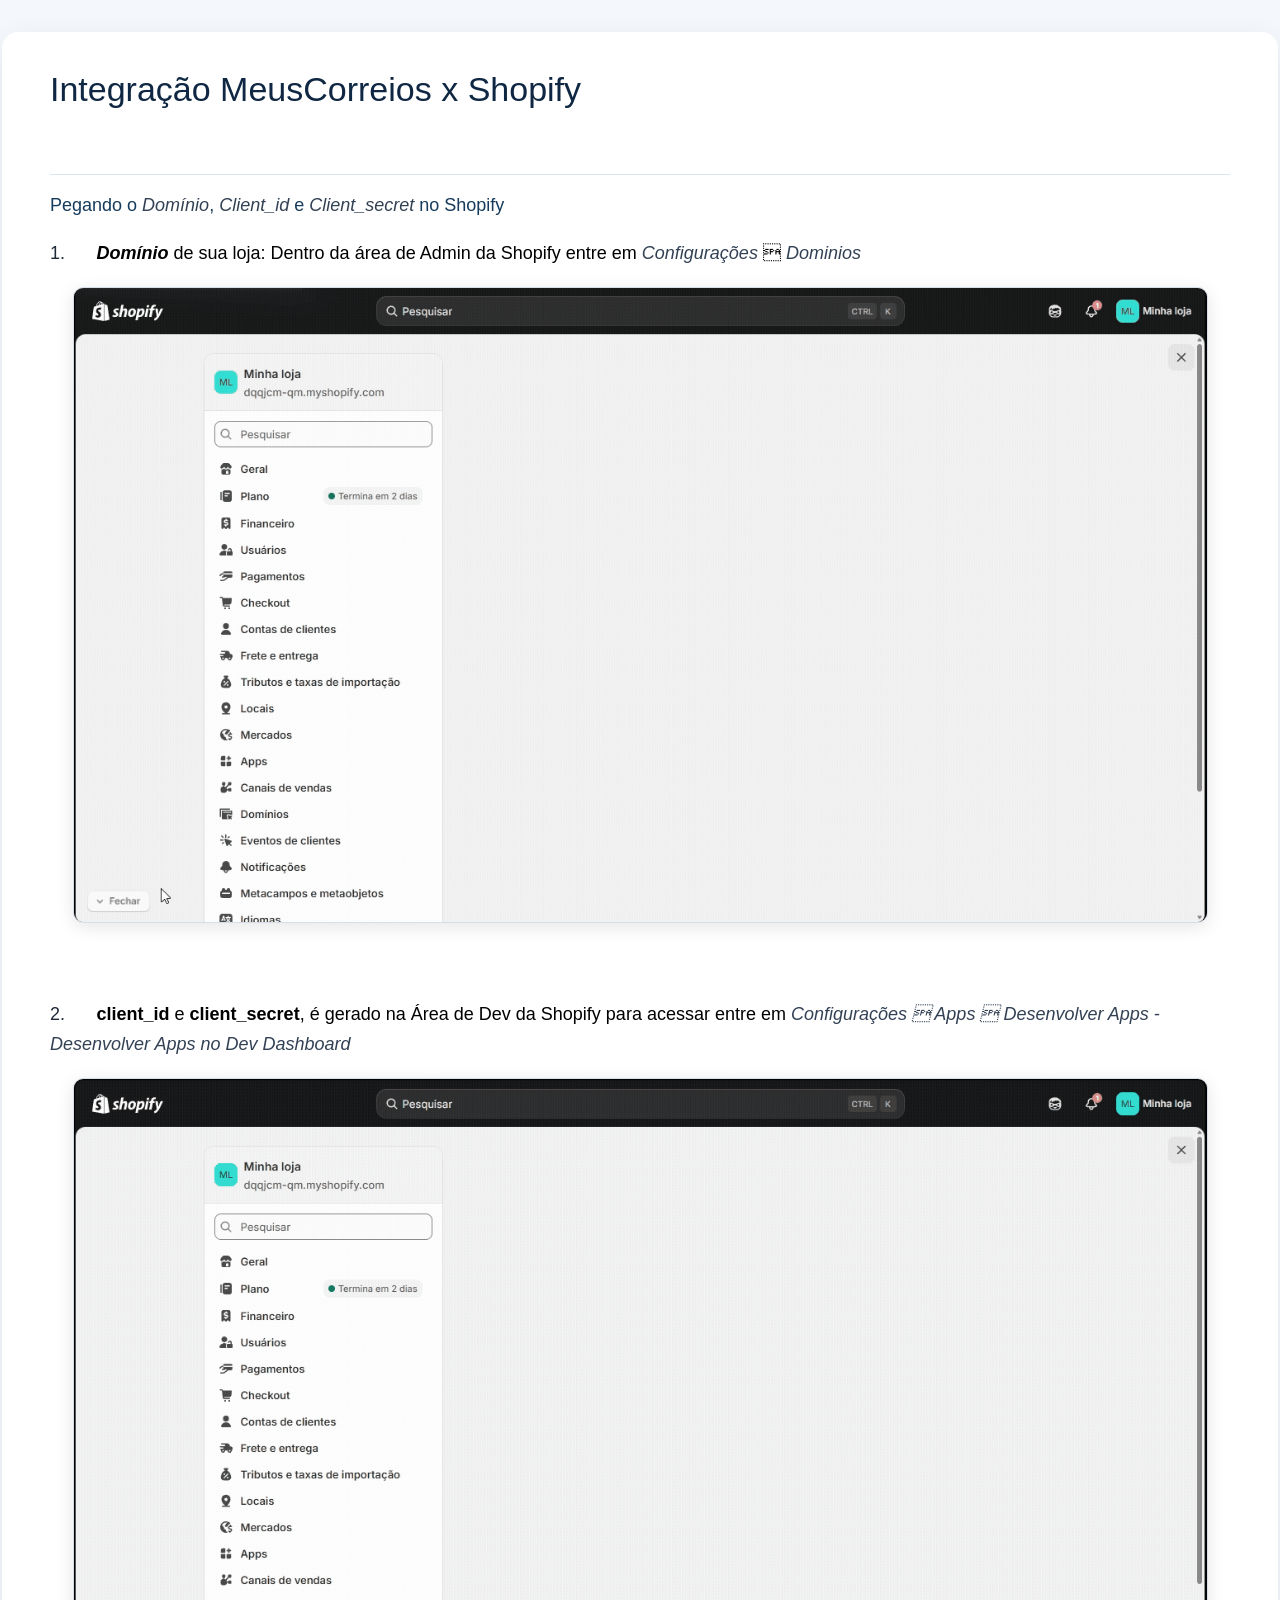
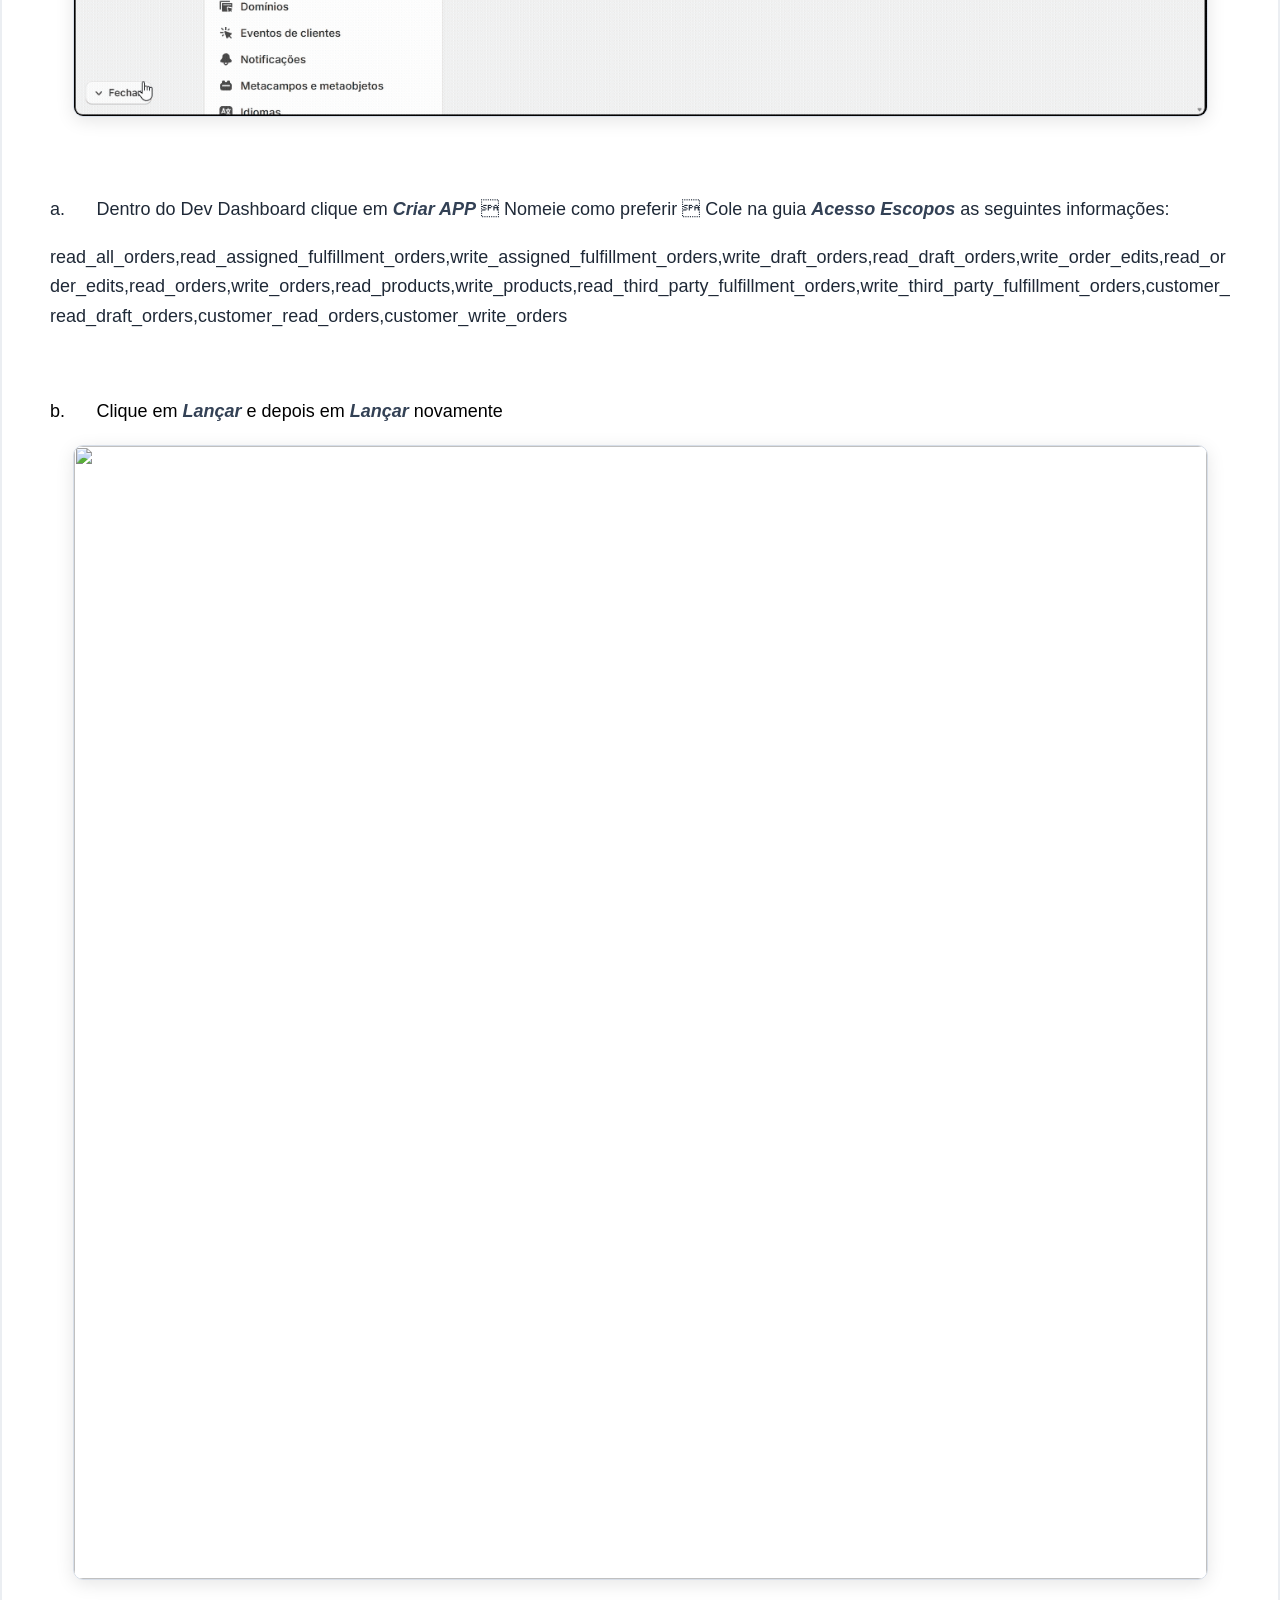
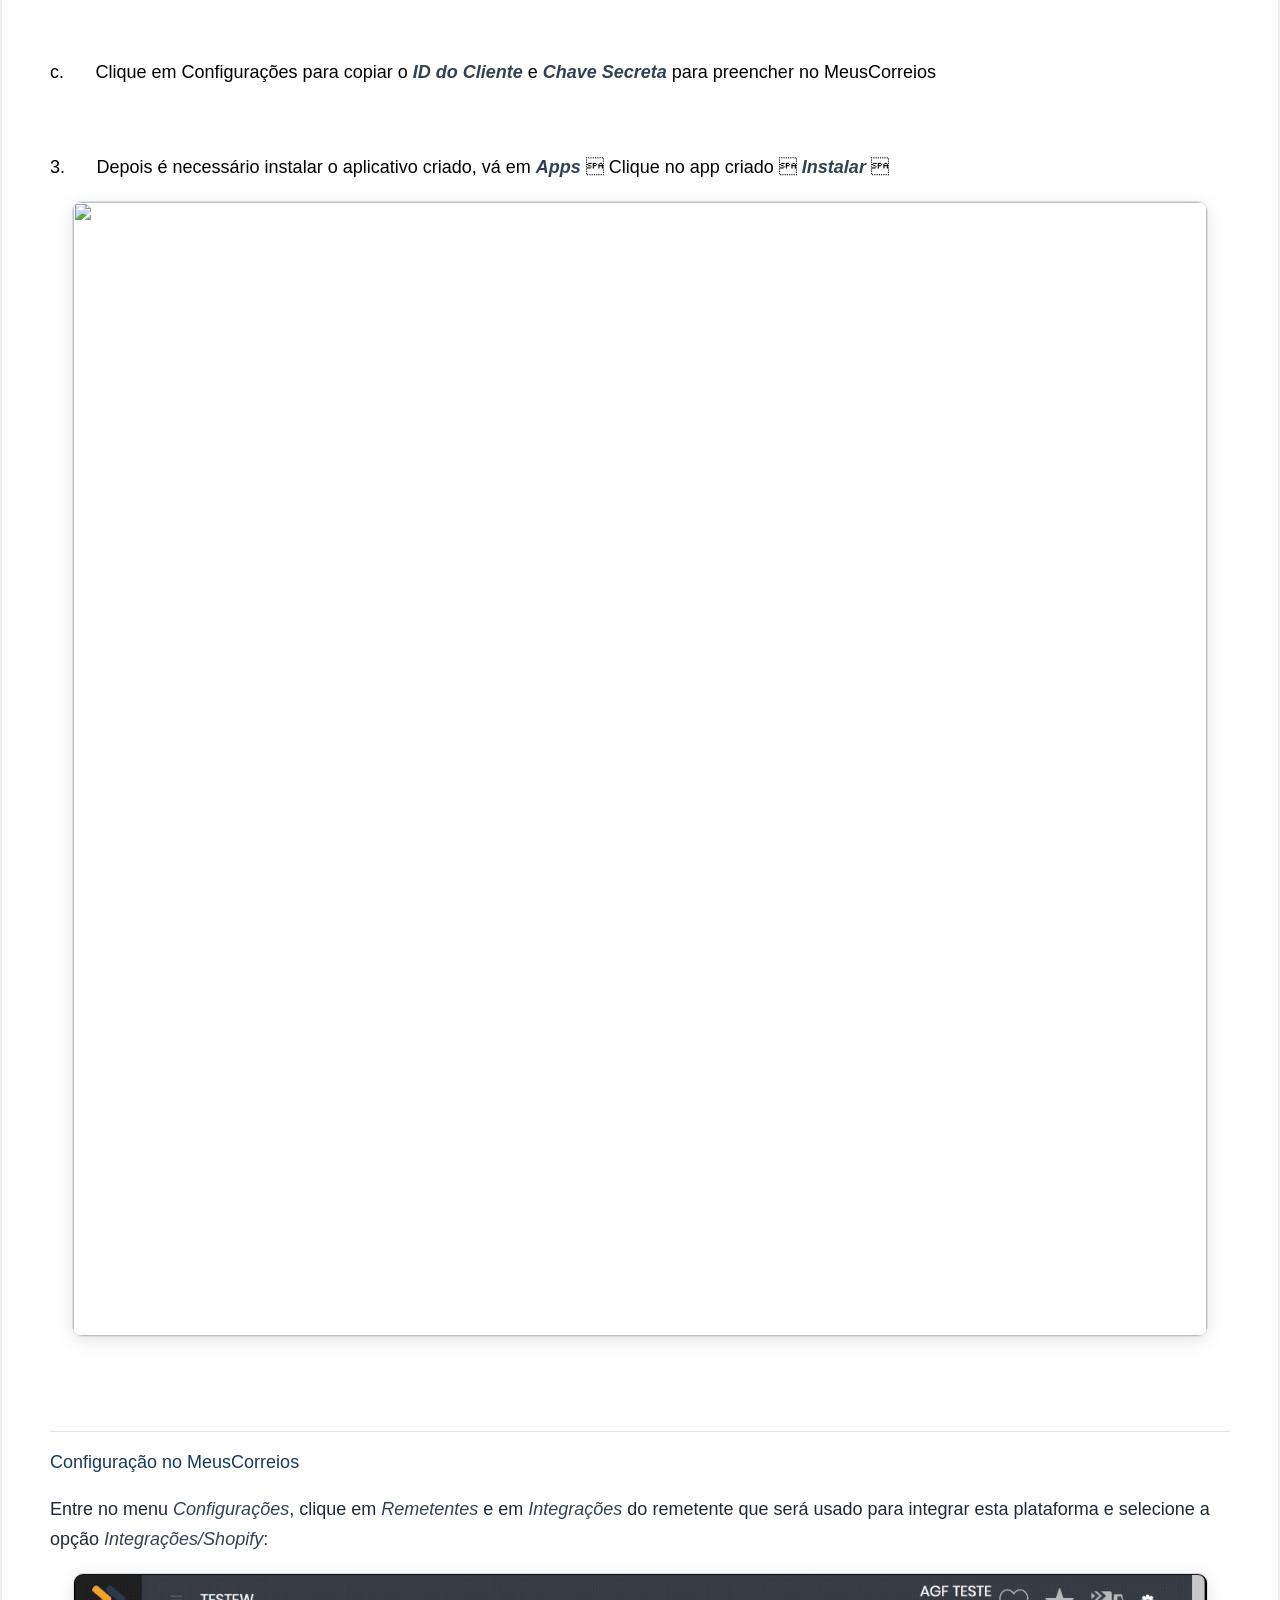
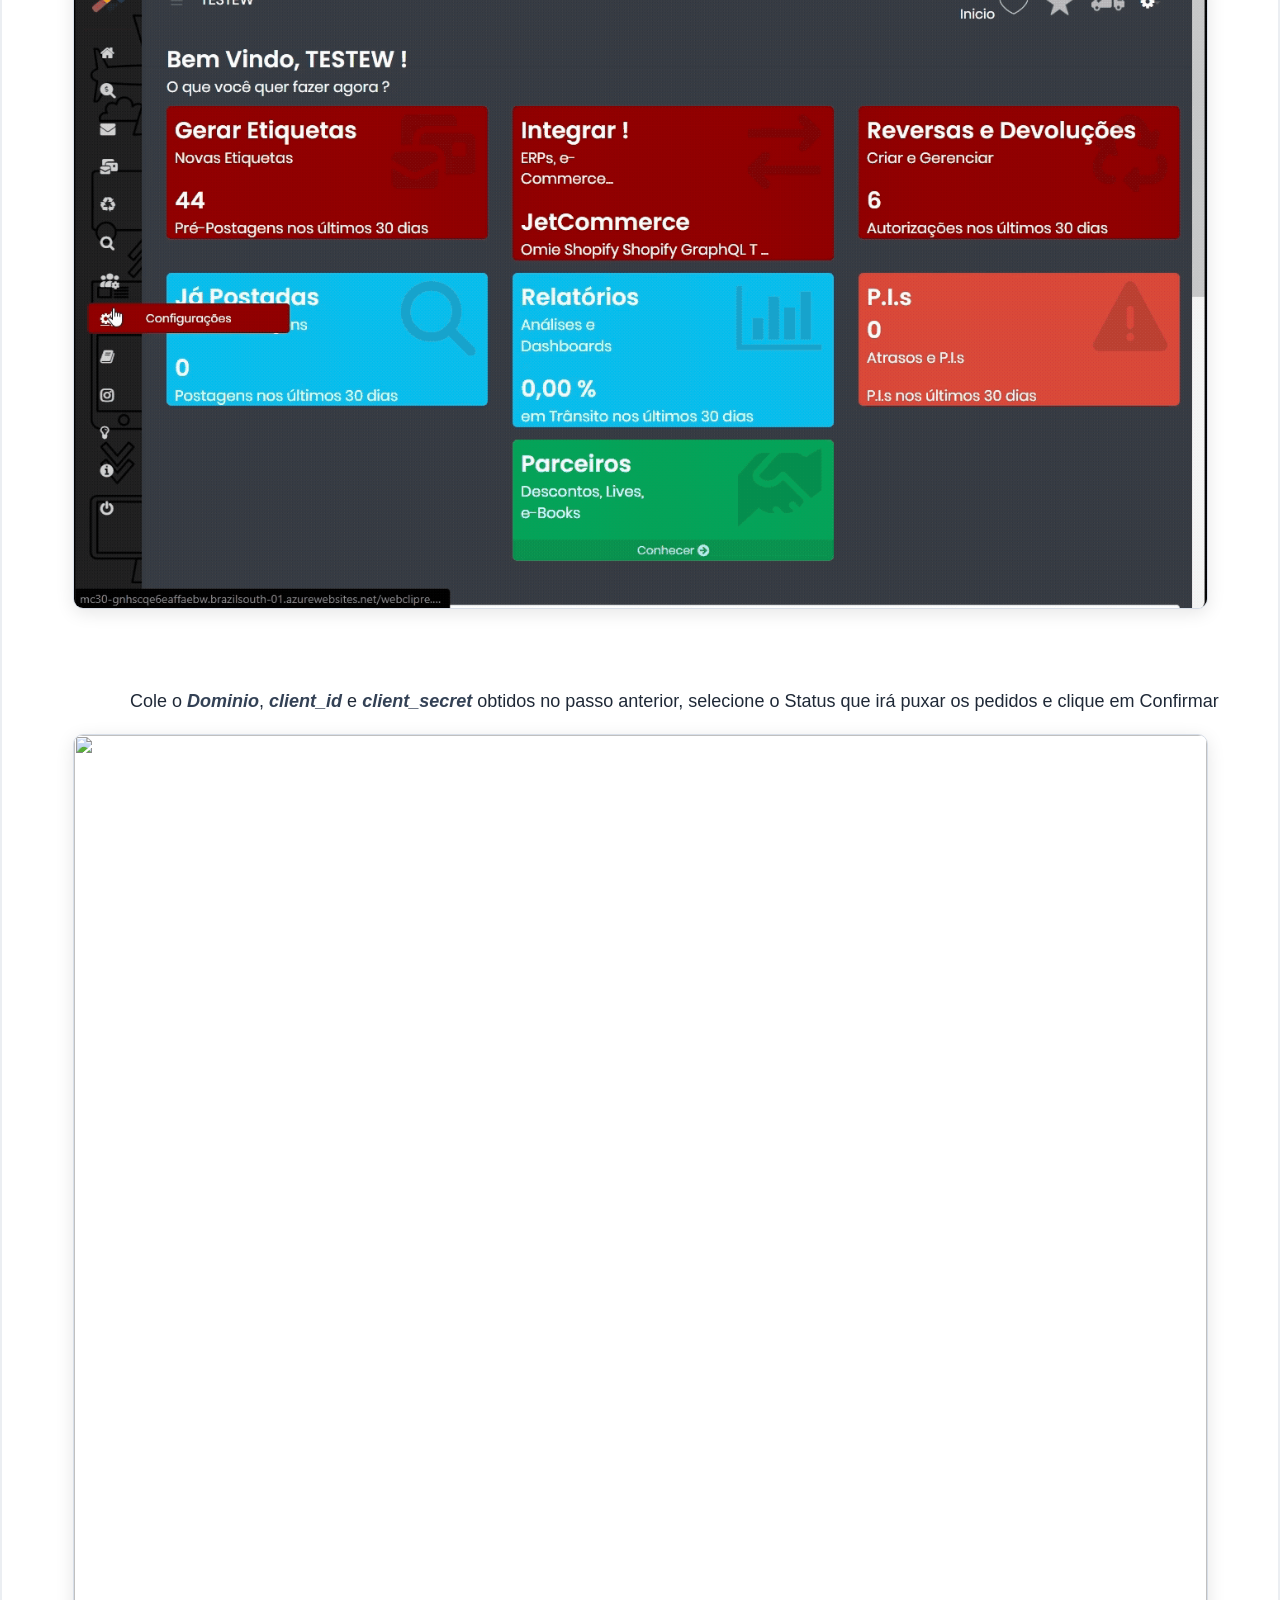
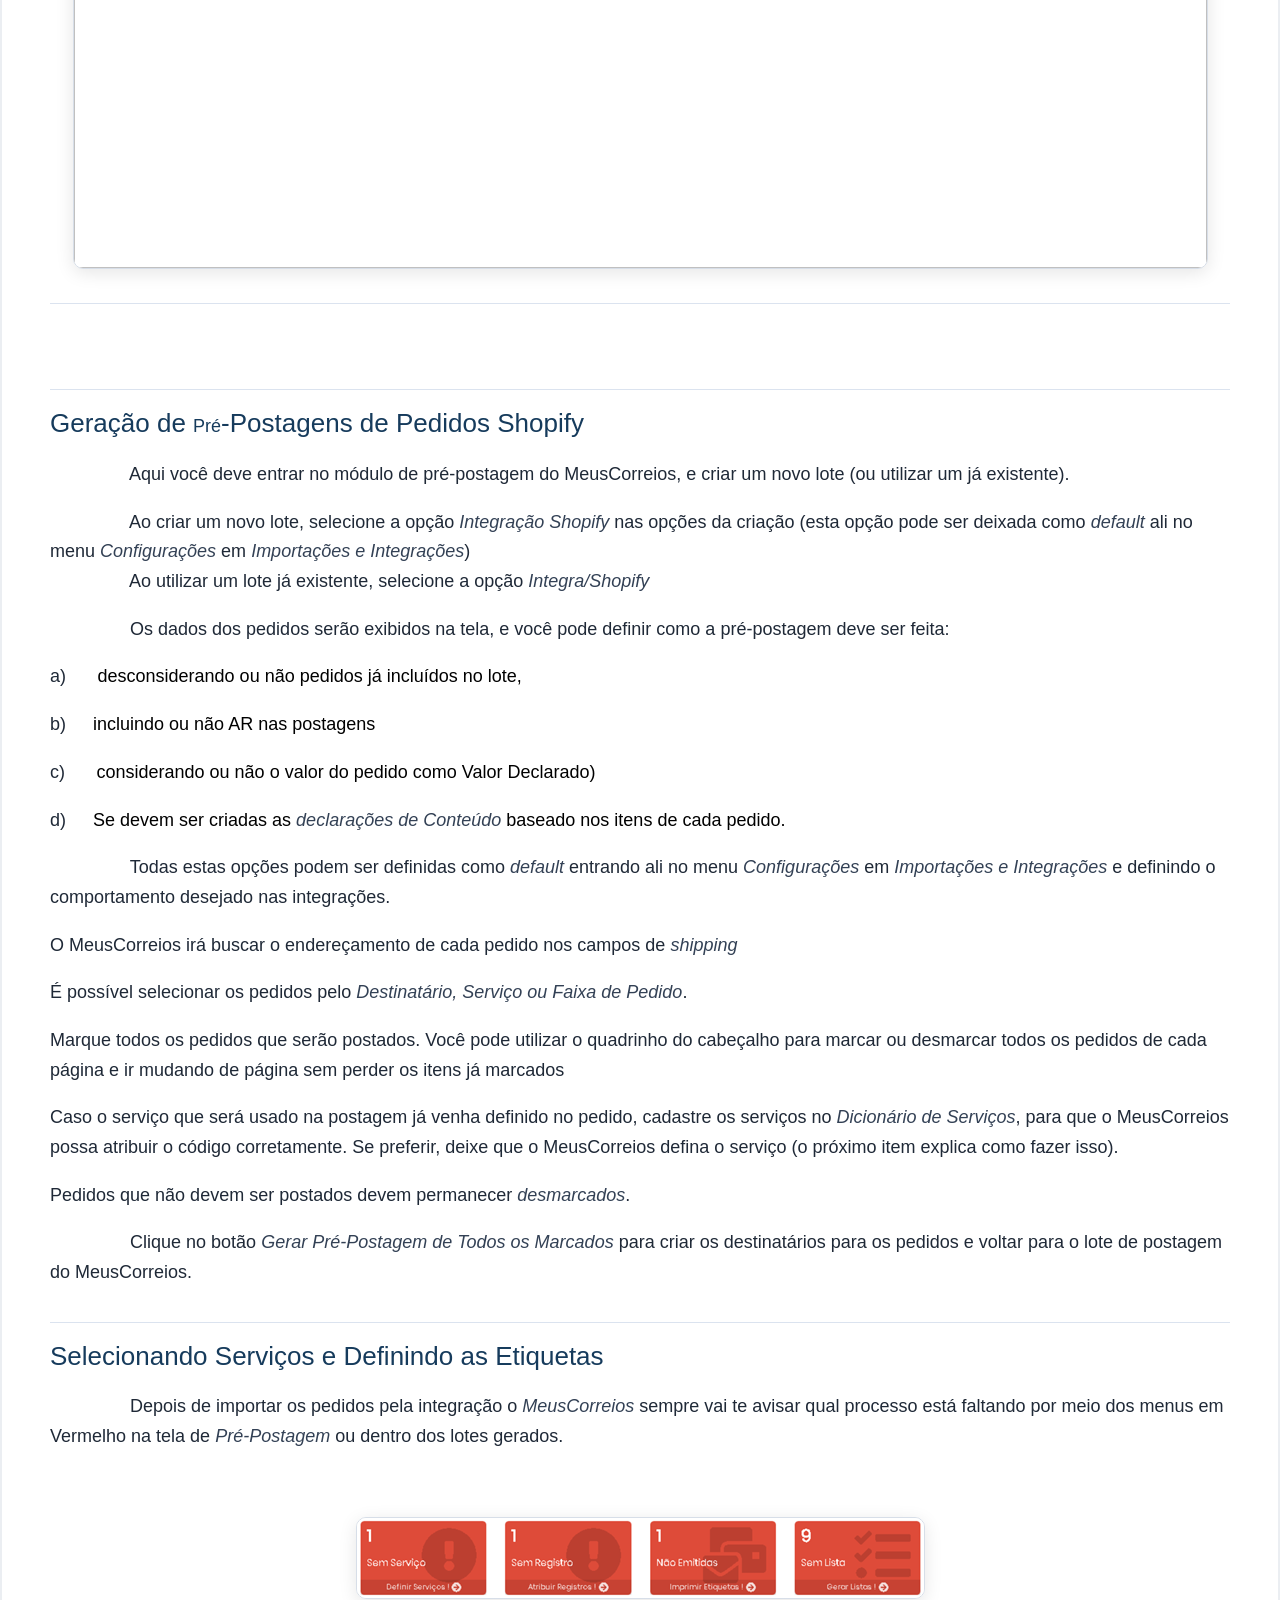
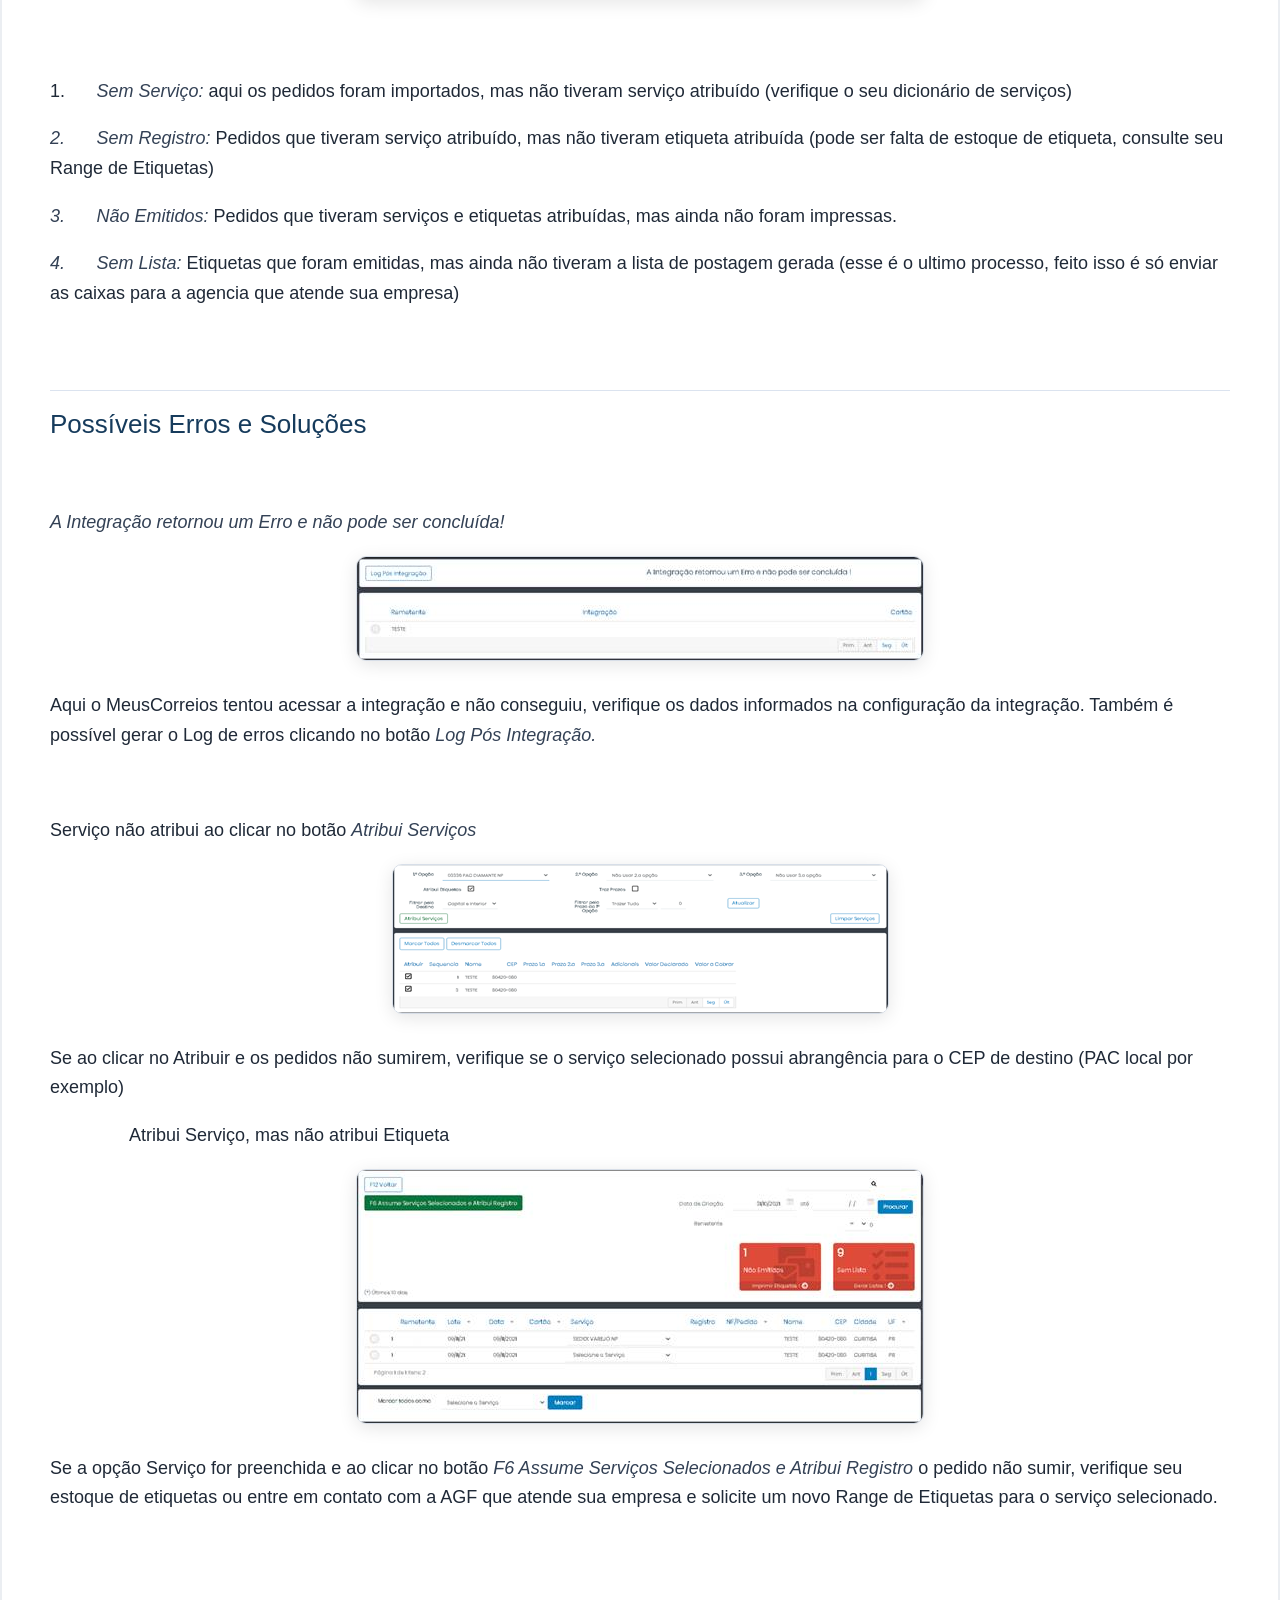
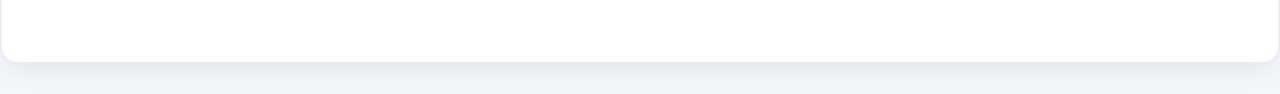
==== commit bfeb8be7: "Update index.htm" ====
--- a/integrShopifyG/index.htm
+++ b/integrShopifyG/index.htm
@@ -10,6 +10,7 @@
 <meta name=Generator content="Microsoft Word 15">
 <meta name=Originator content="Microsoft Word 15">
 <meta charset="UTF-8">
+<title>Integração MeusCorreios x Shopify</title>
 <link rel=File-List href="index_arquivos/filelist.xml">
 <link rel=Edit-Time-Data href="index_arquivos/editdata.mso">
 <!--[if !mso]>
